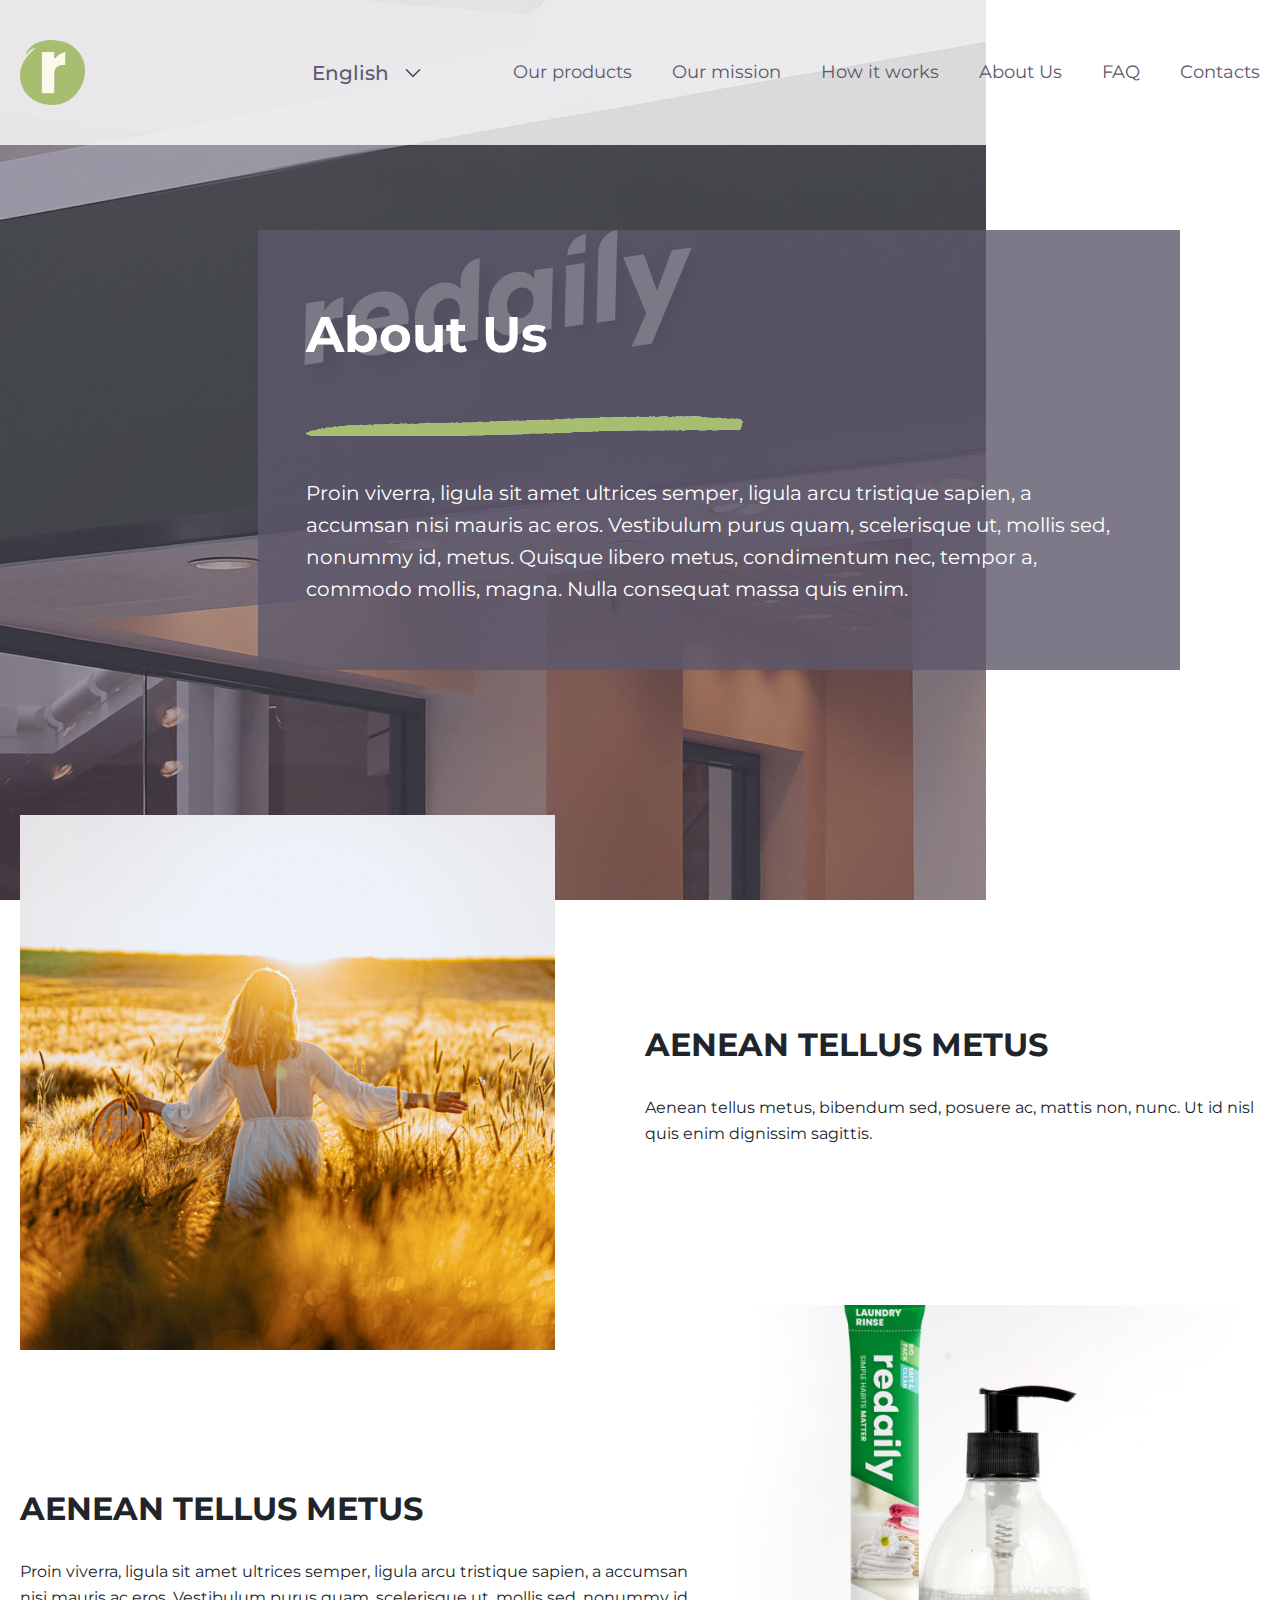
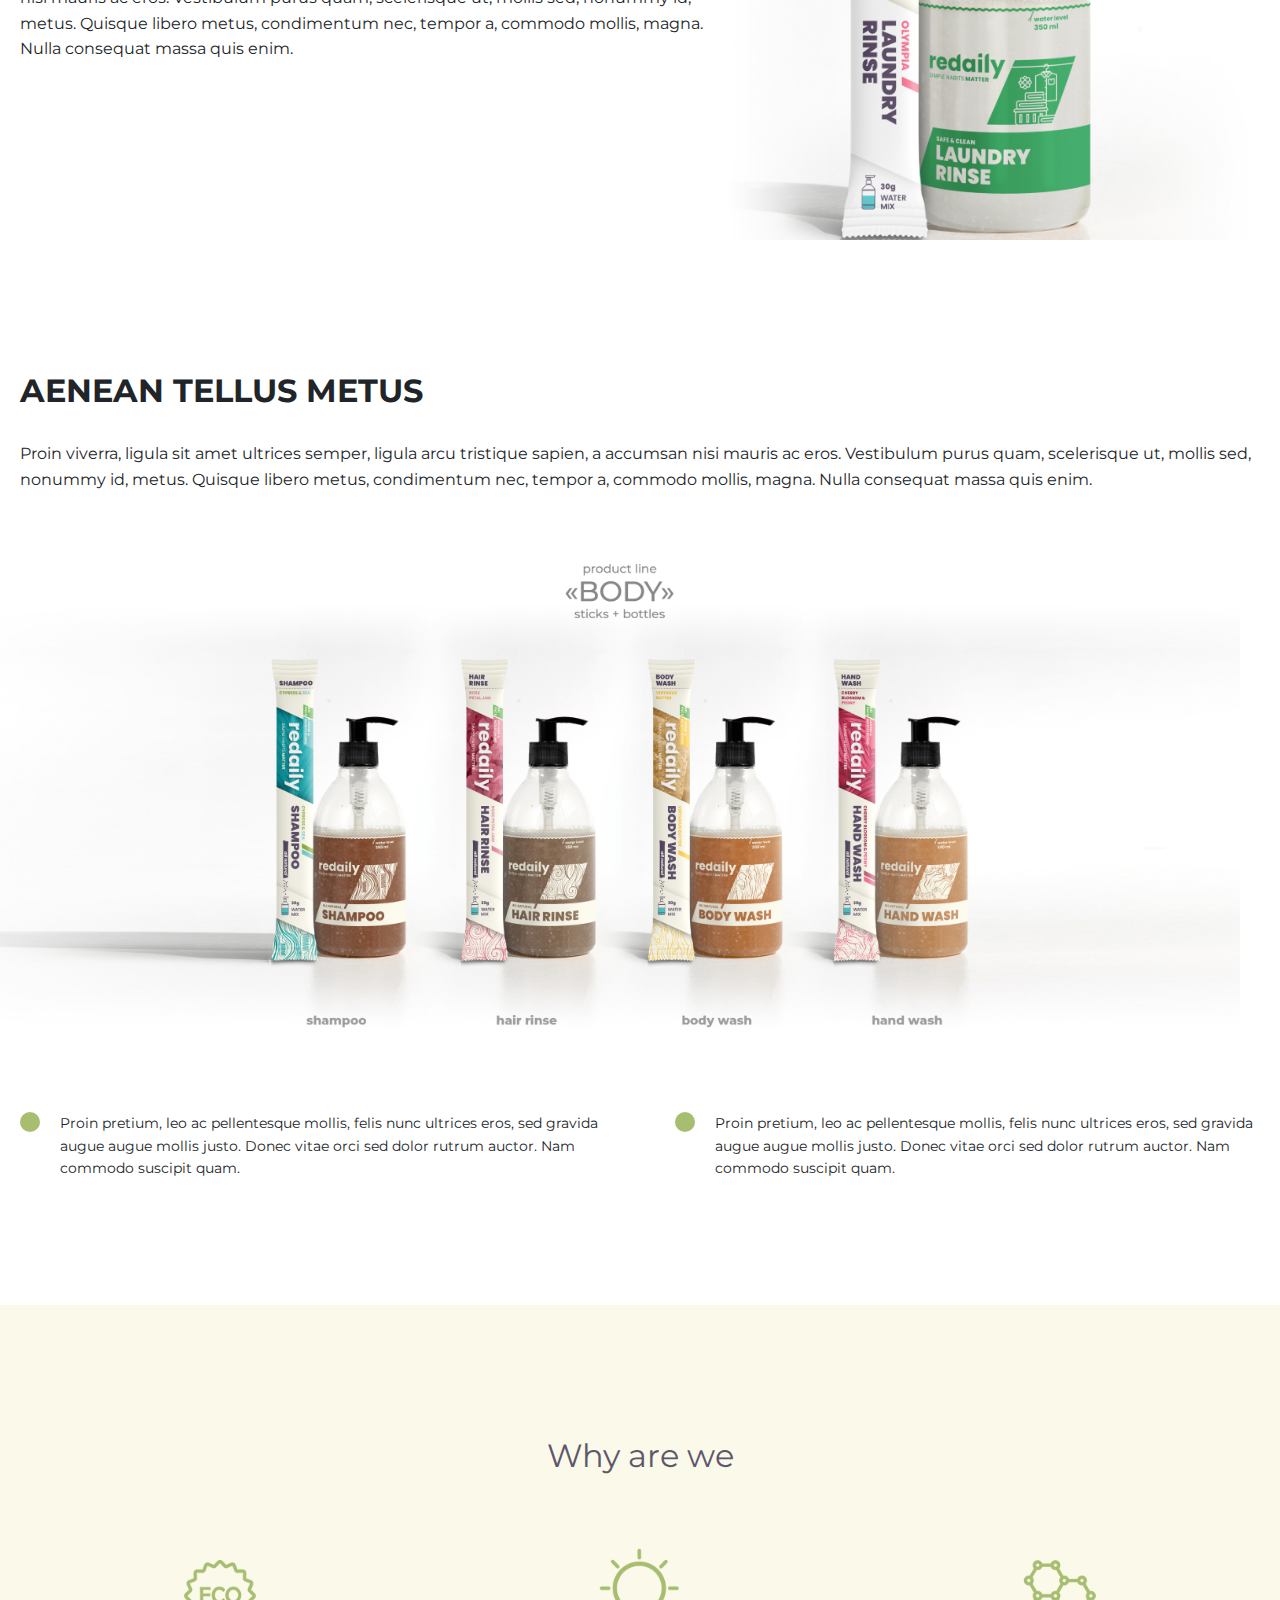
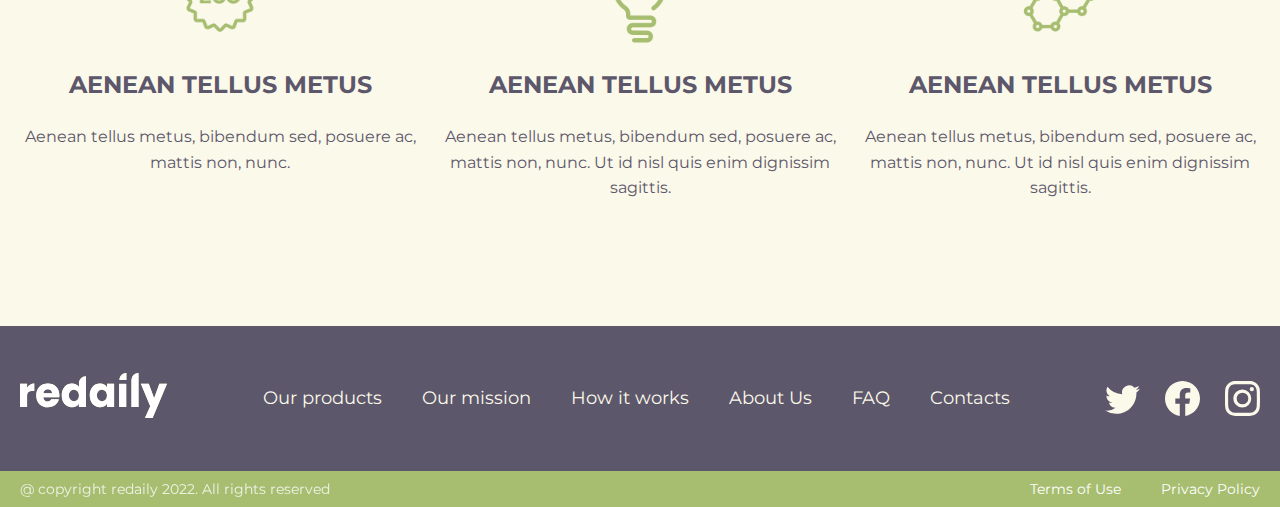
==== about-us.html @ d11f8a7d "upd: Update #2" ====
<!DOCTYPE html>
<html lang="en">

<head>
	<meta charset="UTF-8">
	<meta http-equiv="X-UA-Compatible" content="IE=edge">
	<meta name="viewport" content="width=device-width, initial-scale=1.0">
	<title>redaily - About us</title>
	<!-- styles -->
	<link rel="stylesheet" href="css/vendor.min.css">
	<link rel="stylesheet" href="css/app.min.css">
</head>

<body>
	<!-- header -->
	<header class="header @@header" id="header">
		<div class="container">
			<div class="header__wrapper">
				<a href="index.html" class="header__logotype">
					<img src="img/logotype.svg" width="65px" height="65px" alt="redaily">
				</a>
				<div class="language language--mobile header__language">
					<button class="language__btn">English</button>
					<div class="language__dropdown">
						<div class="language__wrapper">
							<ul class="language__list">
								<li class="language__item">
									<a href="#" class="language__elem">English</a>
								</li>
								<li class="language__item">
									<a href="#" class="language__elem">Russian</a>
								</li>
							</ul>
						</div>
					</div>
				</div>
				<div class="header__group">
					<div class="language language--desktop">
						<button class="language__btn">English</button>
						<div class="language__dropdown">
							<div class="language__wrapper">
								<ul class="language__list">
									<li class="language__item">
										<a href="#" class="language__elem">English</a>
									</li>
									<li class="language__item">
										<a href="#" class="language__elem">Russian</a>
									</li>
								</ul>
							</div>
						</div>
					</div>
					<nav class="nav header__nav">
						<ul class="nav__list">
							<li class="nav__item">
								<a href="products.html" class="nav__link">Our products</a>
							</li>
							<li class="nav__item">
								<a href="our-mission.html" class="nav__link">Our mission</a>
							</li>
							<li class="nav__item">
								<a href="how-it-works.html" class="nav__link">How it works</a>
							</li>
							<li class="nav__item">
								<a href="about-us.html" class="nav__link">About Us</a>
							</li>
							<li class="nav__item">
								<a href="faq.html" class="nav__link">FAQ</a>
							</li>
							<li class="nav__item">
								<a href="contacts.html" class="nav__link">Contacts</a>
							</li>
						</ul>
					</nav>
				</div>
				<button class="hamburger @@hamburger" id="hamburger-toggle" aria-label="Меню">
					<span class="hamburger__title">MENU</span>
					<div class="hamburger__group">
						<span class="hamburger__inner"></span>
						<span class="hamburger__inner"></span>
						<span class="hamburger__inner"></span>
					</div>
				</button>
			</div>
		</div>
	</header>
	<!-- end of header -->
	<!-- mobile menu -->
	<div class="mobile-menu" id="mobile-menu">
		<div class="mobile-menu__wrapper">
			<nav class="nav mobile-menu__nav">
				<ul class="nav__list">
					<li class="nav__item">
						<a href="#" class="nav__link">Our products</a>
					</li>
					<li class="nav__item">
						<a href="#" class="nav__link">Our mission</a>
					</li>
					<li class="nav__item">
						<a href="how-it-works.html" class="nav__link">How it works</a>
					</li>
					<li class="nav__item">
						<a href="about-us.html" class="nav__link">About Us</a>
					</li>
					<li class="nav__item">
						<a href="faq.html" class="nav__link">FAQ</a>
					</li>
					<li class="nav__item nav__item--active">
						<a href="contacts.html" class="nav__link">Contacts</a>
					</li>
				</ul>
			</nav>
			<div class="mobile-menu__bottom">
				<span class="mobile-menu__title">We are also on social networks</span>
				<ul class="c-socials c-socials--green mobile-menu__socials">
					<li class="c-socials__item">
						<a href="#" class="c-socials__link">
							<svg class="c-socials__icon">
								<use xlink:href="img/sprite.svg#icon-twitter"></use>
							</svg>
						</a>
					</li>
					<li class="c-socials__item">
						<a href="#" class="c-socials__link">
							<svg class="c-socials__icon">
								<use xlink:href="img/sprite.svg#icon-facebook"></use>
							</svg>
						</a>
					</li>
					<li class="c-socials__item">
						<a href="#" class="c-socials__link">
							<svg class="c-socials__icon">
								<use xlink:href="img/sprite.svg#icon-instagram"></use>
							</svg>
						</a>
					</li>
				</ul>
			</div>
		</div>
	</div>
	<div class="mobile-menu-overlay" id="mobile-menu-overlay"></div>
	<!-- end of mobile menu -->
	<!-- wrapper -->
	<div class="wrapper">
		<!-- main -->
		<section class="main" id="main">
			<div class="container">
				<div class="main__wrapper">
					<picture class="main__img">
						<img src="img/about-img.jpg" alt="Image">
					</picture>
					<div class="main__body">
						<h3 class="main__title">About Us</h3>
						<p class="main__description">Proin viverra, ligula sit amet ultrices semper, ligula arcu tristique sapien, a accumsan nisi mauris ac eros. Vestibulum purus quam, scelerisque ut, mollis sed, nonummy id, metus. Quisque libero metus, condimentum nec, tempor a, commodo mollis, magna. Nulla consequat massa quis enim.</p>
					</div>
				</div>
			</div>
		</section>
		<!-- end of main -->
		<!-- about -->
		<div class="about" id="about">
			<div class="container">
				<div class="about__wrapp">
					<article class="about__item">
						<picture class="about__img">
							<img src="img/about-01.jpg" alt="Image">
						</picture>
						<div class="about__body">
							<h3 class="about__title">Aenean tellus metus</h3>
							<p class="about__description">Aenean tellus metus, bibendum sed, posuere ac, mattis non, nunc. Ut id nisl quis enim dignissim sagittis.</p>
						</div>
					</article>
					<article class="about__item">
						<div class="about__body">
							<h3 class="about__title">Aenean tellus metus</h3>
							<p class="about__description">Proin viverra, ligula sit amet ultrices semper, ligula arcu tristique sapien, a accumsan nisi mauris ac eros. Vestibulum purus quam, scelerisque ut, mollis sed, nonummy id, metus. Quisque libero metus, condimentum nec, tempor a, commodo mollis, magna. Nulla consequat massa quis enim.</p>
						</div>
						<picture class="about__img">
							<img src="img/about-02.jpg" alt="Image">
						</picture>
					</article>
					<article class="about__item about__item--wide">
						<div class="about__body">
							<h3 class="about__title">Aenean tellus metus</h3>
							<p class="about__description">Proin viverra, ligula sit amet ultrices semper, ligula arcu tristique sapien, a accumsan nisi mauris ac eros. Vestibulum purus quam, scelerisque ut, mollis sed, nonummy id, metus. Quisque libero metus, condimentum nec, tempor a, commodo mollis, magna. Nulla consequat massa quis enim.</p>
						</div>
					</article>
					<picture class="about__image">
						<img src="img/about-image.jpg" alt="Image">
					</picture>
					<div class="about__inner">
						<p class="about__text">Proin pretium, leo ac pellentesque mollis, felis nunc ultrices eros, sed gravida augue augue mollis justo. Donec vitae orci sed dolor rutrum auctor. Nam commodo suscipit quam.</p>
						<p class="about__text">Proin pretium, leo ac pellentesque mollis, felis nunc ultrices eros, sed gravida augue augue mollis justo. Donec vitae orci sed dolor rutrum auctor. Nam commodo suscipit quam.</p>
					</div>
				</div>
			</div>
		</div>
		<!-- end of about -->
		<!-- why are we -->
		<section class="why-are" id="why-are">
			<div class="container">
				<div class="section-heading">
					<h2 class="section-heading__title">Why are we</h2>
				</div>
				<div class="why-are__wrapper">
					<article class="why-are__item">
						<picture class="why-are__img">
							<img src="img/why-are-01.svg" alt="Image">
						</picture>
						<h3 class="why-are__title">Aenean tellus metus</h3>
						<p class="why-are__description">Aenean tellus metus, bibendum sed, posuere ac, mattis non, nunc.</p>
					</article>
					<article class="why-are__item">
						<picture class="why-are__img">
							<img src="img/why-are-02.svg" alt="Image">
						</picture>
						<h3 class="why-are__title">Aenean tellus metus</h3>
						<p class="why-are__description">Aenean tellus metus, bibendum sed, posuere ac, mattis non, nunc. Ut id nisl quis enim dignissim sagittis.</p>
					</article>
					<article class="why-are__item">
						<picture class="why-are__img">
							<img src="img/why-are-03.svg" alt="Image">
						</picture>
						<h3 class="why-are__title">Aenean tellus metus</h3>
						<p class="why-are__description">Aenean tellus metus, bibendum sed, posuere ac, mattis non, nunc. Ut id nisl quis enim dignissim sagittis.</p>
					</article>
				</div>
			</div>
		</section>
		<!-- end of why are we -->
	</div>
	<!-- end of wrapper -->
	<!-- footer -->
	<footer class="footer @@footer">
		<div class="footer__main">
			<div class="container">
				<div class="footer__wrapper">
					<a href="index.html" class="footer__logotype">
						<picture>
							<source srcset="img/logotype-white.svg" media="(min-width: 768px)">
							<img src="img/logotype-mobile.svg" alt="redaily">
						</picture>
					</a>
					<nav class="footer-nav footer__nav">
						<ul class="footer-nav__list">
							<li class="footer-nav__item">
								<a href="products.html" class="footer-nav__link">Our products</a>
							</li>
							<li class="footer-nav__item">
								<a href="our-mission.html" class="footer-nav__link">Our mission</a>
							</li>
							<li class="footer-nav__item">
								<a href="how-it-works.html" class="footer-nav__link">How it works</a>
							</li>
							<li class="footer-nav__item">
								<a href="about-us.html" class="footer-nav__link">About Us</a>
							</li>
							<li class="footer-nav__item">
								<a href="faq.html" class="footer-nav__link">FAQ</a>
							</li>
							<li class="footer-nav__item">
								<a href="contacts.html" class="footer-nav__link">Contacts</a>
							</li>
						</ul>
					</nav>
					<ul class="c-socials footer__socials">
						<li class="c-socials__item">
							<a href="#" class="c-socials__link">
								<svg class="c-socials__icon">
									<use xlink:href="img/sprite.svg#icon-twitter"></use>
								</svg>
							</a>
						</li>
						<li class="c-socials__item">
							<a href="#" class="c-socials__link">
								<svg class="c-socials__icon">
									<use xlink:href="img/sprite.svg#icon-facebook"></use>
								</svg>
							</a>
						</li>
						<li class="c-socials__item">
							<a href="#" class="c-socials__link">
								<svg class="c-socials__icon">
									<use xlink:href="img/sprite.svg#icon-instagram"></use>
								</svg>
							</a>
						</li>
					</ul>
					<ul class="footer__list footer__list--mobile">
						<li class="footer__item">
							<a href="#" class="footer__link">Terms of Use</a>
						</li>
						<li class="footer__item">
							<a href="#" class="footer__link">Privacy Policy</a>
						</li>
					</ul>
				</div>
			</div>
		</div>
		<div class="footer__bottom">
			<div class="container">
				<div class="footer__wrapper">
					<p class="footer__copyright">@ copyright redaily 2022. All rights reserved</p>
					<ul class="footer__list footer__list--desktop">
						<li class="footer__item">
							<a href="#" class="footer__link">Terms of Use</a>
						</li>
						<li class="footer__item">
							<a href="#" class="footer__link">Privacy Policy</a>
						</li>
					</ul>
				</div>
			</div>
		</div>
	</footer>
	<!-- end of footer -->
	<!-- scripts -->
	<script src="js/vendor.min.js"></script>
	<script src="js/app.min.js"></script>
</body>

</html>
---- css/app.min.css ----
body{position:relative;overflow-x:hidden;font-family:"Montserrat",sans-serif;font-size:16px;font-weight:normal;line-height:1.6}ul,ol,li{display:block;padding:0;margin:0;list-style:none}h1,h2,h3,h4,h5,h6{margin:0;font-weight:normal;line-height:1.6}p{margin:0}a{display:inline-block;color:#000;text-decoration:none;-webkit-transition:all .25s ease-in-out;-o-transition:all .25s ease-in-out;transition:all .25s ease-in-out}a:hover{text-decoration:none;color:#000}a:active{color:#000}input[type=number]{-moz-appearance:textfield}input[type=number]::-webkit-outer-spin-button,input[type=number]::-webkit-inner-spin-button{display:none;-webkit-appearance:none;appearance:none;margin:0}input:-webkit-autofill{-webkit-animation-name:autofill;-webkit-animation-fill-mode:both}picture{display:block}picture>img{display:block;width:100%;height:100%;-o-object-fit:cover;object-fit:cover}img{max-width:100%}svg{-webkit-transition:all .25s ease-in-out;-o-transition:all .25s ease-in-out;transition:all .25s ease-in-out}.scroll-disabled{overflow:hidden}.container{margin:0 auto;padding:0 20px;max-width:1560px;width:100%}.input{-webkit-appearance:none;-moz-appearance:none;appearance:none;display:block;padding:0 0 5px 0;width:100%;font-size:16px;font-weight:300;color:#000;background:rgba(0,0,0,0);border:none;border-bottom:1px solid #5d576b;border-radius:0}.input::-webkit-input-placeholder{color:#5d576b}.input::-moz-placeholder{color:#5d576b}.input:-ms-input-placeholder{color:#5d576b}.input::-ms-input-placeholder{color:#5d576b}.input::placeholder{color:#5d576b}.input:focus{outline:none}@media screen and (max-width: 767px){.input{font-size:14px}}.textarea{-webkit-appearance:none;-moz-appearance:none;appearance:none;resize:none;display:block;padding:0 0 5px 0;width:100%;font-size:16px;font-weight:300;color:#000;background:rgba(0,0,0,0);border:none;border-bottom:1px solid #5d576b;border-radius:0}.textarea::-webkit-input-placeholder{color:#5d576b}.textarea::-moz-placeholder{color:#5d576b}.textarea:-ms-input-placeholder{color:#5d576b}.textarea::-ms-input-placeholder{color:#5d576b}.textarea::placeholder{color:#5d576b}.textarea:focus{outline:none}@media screen and (max-width: 767px){.textarea{font-size:14px}}.btn{display:block;padding:13px 20px;font-size:14px;font-weight:bold;line-height:1;text-align:center;text-transform:uppercase;color:#fff;background:#a7be71;border:none;border-radius:20px}.c-socials{display:-webkit-box;display:-ms-flexbox;display:flex;-webkit-box-align:center;-ms-flex-align:center;align-items:center}.c-socials--green .c-socials__icon{color:#a7be71}.c-socials__item+.c-socials__item{margin-left:25px}@media screen and (min-width: 1024px)and (max-width: 1199px){.c-socials__item+.c-socials__item{margin-left:20px}}.c-socials__link{display:-webkit-box;display:-ms-flexbox;display:flex;-webkit-box-align:center;-ms-flex-align:center;align-items:center;-webkit-box-pack:center;-ms-flex-pack:center;justify-content:center;min-width:35px;width:35px;height:35px}@media screen and (min-width: 1024px)and (max-width: 1199px){.c-socials__link{min-width:25px;width:25px;height:25px}}@media screen and (max-width: 767px){.c-socials__link{min-width:30px;width:30px;height:30px}}.c-socials__icon{min-width:35px;width:35px;height:35px;color:#fbf9ea}@media screen and (min-width: 1024px)and (max-width: 1199px){.c-socials__icon{min-width:25px;width:25px;height:25px}}@media screen and (max-width: 767px){.c-socials__icon{min-width:30px;width:30px;height:30px}}.c-contacts__item+.c-contacts__item{margin-top:50px}@media screen and (max-width: 767px){.c-contacts__item+.c-contacts__item{margin-top:25px}}.c-contacts__link{display:-webkit-box;display:-ms-flexbox;display:flex;-webkit-box-align:center;-ms-flex-align:center;align-items:center;margin:0;font-size:18px;font-weight:500;color:#5d576b}.c-contacts__link:hover{color:#5d576b}@media screen and (hover: hover){.c-contacts__link[href]:hover{color:#a7be71}}@media screen and (max-width: 767px){.c-contacts__link{font-size:14px}}.c-contacts__icon{margin-right:20px;min-width:30px;width:30px;height:30px;color:#a7be71}@media screen and (max-width: 767px){.c-contacts__icon{margin-right:15px}}.c-accordeon__item{background:#fbf9ea;-webkit-box-shadow:0px 4px 12px rgba(0,0,0,.12);box-shadow:0px 4px 12px rgba(0,0,0,.12);-webkit-transition:all .2s linear;-o-transition:all .2s linear;transition:all .2s linear}.c-accordeon__item.is--open{background:rgba(0,0,0,0);-webkit-box-shadow:none;box-shadow:none}.c-accordeon__item.is--open .c-accordeon__trigger::after{-webkit-transform:rotate(180deg);-ms-transform:rotate(180deg);transform:rotate(180deg)}.c-accordeon__item+.c-accordeon__item{margin-top:25px}@media screen and (max-width: 767px){.c-accordeon__item+.c-accordeon__item{margin-top:20px}}.c-accordeon__trigger{display:-webkit-box;display:-ms-flexbox;display:flex;-webkit-box-align:center;-ms-flex-align:center;align-items:center;-webkit-box-pack:justify;-ms-flex-pack:justify;justify-content:space-between;padding:10px 21.5px 10px 15px;font-size:16px;font-weight:500;color:#5d576b;-webkit-user-select:none;-moz-user-select:none;-ms-user-select:none;user-select:none;cursor:pointer}.c-accordeon__trigger::after{content:"";display:block;margin-left:20px;width:13px;height:13px;background-image:url(../img/sprite.svg#icon-caret-green);background-repeat:no-repeat;background-size:contain;background-position:center center;-webkit-transition:all .2s linear;-o-transition:all .2s linear;transition:all .2s linear}@media screen and (max-width: 767px){.c-accordeon__trigger{padding:10px 16.5px 10px 10px}}.c-accordeon__wrapper{display:none;padding:15px 15px}@media screen and (max-width: 767px){.c-accordeon__wrapper{padding:10px 15px}}.header{position:absolute;top:0;right:0;left:0;z-index:100;padding:40px 0;width:100%;-webkit-transition:all .05s ease-in-out;-o-transition:all .05s ease-in-out;transition:all .05s ease-in-out}.header--white .language__btn{color:#fff}.header--white .language__btn::after{background-image:url(../img/sprite.svg#icon-caret)}.header--white .nav__link{color:#fff}.header--white .nav__link:hover{color:#fff}.header--white .hamburger{color:#fff}.header--white .hamburger .hamburger__inner{background:#fff}.header--white .hamburger--active .hamburger__inner{background:#000}.header--active{background:#fff;-webkit-transition:all .25s ease-in-out .25s;-o-transition:all .25s ease-in-out .25s;transition:all .25s ease-in-out .25s}.header--active .header__language{opacity:1;pointer-events:all;-webkit-transition:all .25s ease-in-out .25s;-o-transition:all .25s ease-in-out .25s;transition:all .25s ease-in-out .25s}.header--active .language__btn{color:#000}.header--active .language__btn::after{background-image:url(../img/sprite.svg#icon-caret-black)}@media screen and (max-width: 1199px){.header{z-index:1001;padding:22px 0}}.header__wrapper{display:-webkit-box;display:-ms-flexbox;display:flex;-webkit-box-align:center;-ms-flex-align:center;align-items:center;-webkit-box-pack:justify;-ms-flex-pack:justify;justify-content:space-between}.header__logotype{max-width:65px;height:65px}.header__logotype img{display:block;width:100%;height:100%;-o-object-fit:contain;object-fit:contain}@media screen and (min-width: 1024px)and (max-width: 1199px){.header__logotype{max-width:45px;height:45px}}@media screen and (max-width: 1023px){.header__logotype{max-width:30px;height:30px}}@media screen and (max-width: 1199px){.header__language{opacity:0;pointer-events:none;-webkit-transition:all .05s ease-in-out;-o-transition:all .05s ease-in-out;transition:all .05s ease-in-out}}.header__group{display:-webkit-box;display:-ms-flexbox;display:flex;-webkit-box-align:center;-ms-flex-align:center;align-items:center}@media screen and (max-width: 1199px){.header__group{display:none}}.header__nav{margin-left:132px}@media screen and (min-width: 1200px)and (max-width: 1399px){.header__nav{margin-left:80px}}.language{position:relative}@media screen and (hover: hover){.language:hover .language__dropdown{display:block}}@media screen and (hover: none){.language--active .language__dropdown{display:block}}@media screen and (min-width: 1200px){.language--mobile{display:none}}@media screen and (min-width: 768px)and (max-width: 1199px){.language{margin-left:auto;margin-right:218px}}@media screen and (max-width: 767px){.language{position:absolute;left:50%;-webkit-transform:translateX(-50%);-ms-transform:translateX(-50%);transform:translateX(-50%)}.language--desktop{display:none}}.language__btn{display:-webkit-box;display:-ms-flexbox;display:flex;-webkit-box-align:center;-ms-flex-align:center;align-items:center;-webkit-box-pack:center;-ms-flex-pack:center;justify-content:center;margin:0 auto;padding:0 12px;width:-webkit-fit-content;width:-moz-fit-content;width:fit-content;font-size:20px;font-weight:500;text-align:center;color:#5d576b;background:rgba(0,0,0,0);border:none;border-radius:0;-webkit-user-select:none;-moz-user-select:none;-ms-user-select:none;user-select:none;cursor:pointer}.language__btn::after{content:"";display:block;margin-left:16px;width:16px;height:16px;background-image:url(../img/sprite.svg#icon-caret-black);background-repeat:no-repeat;background-size:contain;background-position:center center}.language__btn:focus{outline:none}@media screen and (max-width: 767px){.language__btn{display:block}.language__btn::after{position:absolute;bottom:-14px;left:50%;-webkit-transform:translateX(-50%);-ms-transform:translateX(-50%);transform:translateX(-50%);margin:0;min-width:13px;width:13px;height:13px;background-image:url(../img/sprite.svg#icon-caret-green)}}.language__dropdown{position:absolute;right:0;bottom:0;z-index:100;display:none;padding-top:6px;-webkit-transform:translateY(100%);-ms-transform:translateY(100%);transform:translateY(100%);min-width:100%}@media screen and (hover: hover){.language__dropdown:hover{display:block}}@media screen and (max-width: 767px){.language__dropdown{bottom:2px}}.language__wrapper{overflow-x:hidden;overflow-y:auto;max-height:196px;background:#fff;border-radius:10px}.language__list{list-style:none}.language__item{display:block;width:100%;list-style:none}.language__elem{display:-webkit-box;display:-ms-flexbox;display:flex;-webkit-box-align:center;-ms-flex-align:center;align-items:center;padding:8px 12px;width:100%;height:100%;font-size:18px;font-weight:500;text-align:left;text-decoration:none;color:#5d576b;background:rgba(0,0,0,0);border:none;border-radius:5px}.language__elem:focus{outline:none}.language__elem:hover{text-decoration:none}.nav__list{display:-webkit-box;display:-ms-flexbox;display:flex;-webkit-box-align:center;-ms-flex-align:center;align-items:center}@media screen and (max-width: 1199px){.nav__list{-webkit-box-orient:vertical;-webkit-box-direction:normal;-ms-flex-direction:column;flex-direction:column}}.nav__item--white .nav__link{color:#fff}.nav__item+.nav__item{margin-left:40px}@media screen and (max-width: 1199px){.nav__item+.nav__item{margin-top:50px;margin-left:0}}.nav__link{display:block;font-size:18px;font-weight:normal;color:#5d576b}@media screen and (max-width: 1199px){.nav__link{font-size:20px;font-weight:500;color:#818181}}.hamburger{position:relative;display:-webkit-box;display:-ms-flexbox;display:flex;-webkit-box-align:center;-ms-flex-align:center;align-items:center;-webkit-box-pack:center;-ms-flex-pack:center;justify-content:center;padding:0;font-size:12px;font-weight:normal;color:#000;background:rgba(0,0,0,0);border:none;border-radius:0}.hamburger:focus{outline:none}.hamburger--active .hamburger__title{opacity:0}.hamburger--active .hamburger__inner:first-child{top:7px;-webkit-transform:rotate(45deg);-ms-transform:rotate(45deg);transform:rotate(45deg)}.hamburger--active .hamburger__inner:nth-child(2){opacity:0}.hamburger--active .hamburger__inner:last-child{top:7px;-webkit-transform:rotate(-45deg);-ms-transform:rotate(-45deg);transform:rotate(-45deg)}@media screen and (min-width: 1200px){.hamburger{display:none}}@media screen and (max-width: 1199px){.hamburger--white{color:#fff}.hamburger--white .hamburger__inner{background:#fff}.hamburger--active .hamburger__inner{background:#000}}.hamburger__title{-webkit-transition:opacity .25s ease-in-out;-o-transition:opacity .25s ease-in-out;transition:opacity .25s ease-in-out}.hamburger__group{position:relative;margin-left:10px;min-width:22px;width:22px;height:16px}.hamburger__inner{display:block;position:absolute;right:0;left:0;width:100%;height:2px;background:#000;border-radius:10px;-webkit-transition:all .25s ease-in-out;-o-transition:all .25s ease-in-out;transition:all .25s ease-in-out}.hamburger__inner:first-child{top:0}.hamburger__inner:nth-child(2){top:7px}.hamburger__inner:last-child{top:14px}.mobile-menu{position:fixed;top:0;right:0;bottom:0;z-index:1000;-webkit-transform:translateX(104%);-ms-transform:translateX(104%);transform:translateX(104%);overflow:hidden;display:-webkit-box;display:-ms-flexbox;display:flex;-webkit-box-orient:vertical;-webkit-box-direction:normal;-ms-flex-direction:column;flex-direction:column;-webkit-box-pack:justify;-ms-flex-pack:justify;justify-content:space-between;padding:22px 20px 40px;max-width:448px;width:100%;height:100%;background:#fff;-webkit-box-shadow:0px 3px 15px rgba(0,0,0,.07);box-shadow:0px 3px 15px rgba(0,0,0,.07);-webkit-transition:all .25s ease-in-out;-o-transition:all .25s ease-in-out;transition:all .25s ease-in-out}.mobile-menu--active{-webkit-transform:translateX(0);-ms-transform:translateX(0);transform:translateX(0)}.mobile-menu--active .mobile-menu__nav,.mobile-menu--active .mobile-menu__bottom{opacity:1;-webkit-transition:all .25s ease-in-out .25s;-o-transition:all .25s ease-in-out .25s;transition:all .25s ease-in-out .25s}@media screen and (min-width: 1200px){.mobile-menu{display:none}}@media screen and (max-width: 767px){.mobile-menu{max-width:100%}}.mobile-menu__wrapper{overflow-x:hidden;overflow-y:auto;max-height:100%}.mobile-menu__top{display:-webkit-box;display:-ms-flexbox;display:flex;-webkit-box-align:center;-ms-flex-align:center;align-items:center;-webkit-box-pack:center;-ms-flex-pack:center;justify-content:center;opacity:0;-webkit-transition:all .25s ease-in-out;-o-transition:all .25s ease-in-out;transition:all .25s ease-in-out}.mobile-menu__nav{margin-top:65px;padding-top:60px;opacity:0;border-top:1px solid #a7be71;-webkit-transition:all .25s ease-in-out;-o-transition:all .25s ease-in-out;transition:all .25s ease-in-out}.mobile-menu__bottom{display:block;margin-top:60px;padding-top:40px;opacity:0;text-align:center;border-top:1px solid #a7be71;-webkit-transition:all .25s ease-in-out;-o-transition:all .25s ease-in-out;transition:all .25s ease-in-out}.mobile-menu__title{display:block;margin-bottom:20px;font-size:20px;font-weight:500}.mobile-menu__socials{-webkit-box-pack:center;-ms-flex-pack:center;justify-content:center}.mobile-menu-overlay{position:fixed;top:0;right:0;bottom:0;left:0;z-index:999;display:block;visibility:hidden;width:100%;height:100%;opacity:0;background:rgba(38,38,38,.55);pointer-events:none;-webkit-transition:all .25s ease-in-out;-o-transition:all .25s ease-in-out;transition:all .25s ease-in-out}.mobile-menu-overlay--active{visibility:visible;opacity:1;pointer-events:all}@media screen and (min-width: 1200px){.mobile-menu-overlay{display:none}}@media screen and (max-width: 767px){.mobile-menu-overlay{display:none}}.footer--mt{margin-top:5px}.footer__main{padding:47.5px 0;color:#fff;background:#5d576b}@media screen and (max-width: 767px){.footer__main{padding:30px 0 20px}}.footer__bottom{padding:7px 0;color:#fff;background:#a7be71}@media screen and (max-width: 767px){.footer__bottom{padding:2px 0}}.footer__wrapper{display:-webkit-box;display:-ms-flexbox;display:flex;-webkit-box-align:center;-ms-flex-align:center;align-items:center;-webkit-box-pack:justify;-ms-flex-pack:justify;justify-content:space-between}@media screen and (max-width: 767px){.footer__wrapper{-webkit-box-orient:vertical;-webkit-box-direction:normal;-ms-flex-direction:column;flex-direction:column}}.footer__logotype{max-width:147px;width:100%;height:50px}.footer__logotype img{display:block;width:100%;height:100%;-o-object-fit:contain;object-fit:contain}@media screen and (max-width: 767px){.footer__logotype{max-width:178px;height:67px}}@media screen and (max-width: 1023px){.footer__nav{display:none}}@media screen and (max-width: 767px){.footer__socials{margin-top:25px}}.footer__copyright{font-size:14px;font-weight:normal;opacity:.8}@media screen and (max-width: 767px){.footer__copyright{font-size:10px;text-align:center}}.footer__list{display:-webkit-box;display:-ms-flexbox;display:flex;-webkit-box-align:center;-ms-flex-align:center;align-items:center;margin-left:40px}@media screen and (min-width: 768px){.footer__list--mobile{display:none}}@media screen and (max-width: 767px){.footer__list{-webkit-box-orient:vertical;-webkit-box-direction:normal;-ms-flex-direction:column;flex-direction:column;margin-top:20px;margin-left:0}.footer__list--desktop{display:none}}.footer__item+.footer__item{margin-left:40px}@media screen and (max-width: 767px){.footer__item+.footer__item{margin-top:10px;margin-left:0}}.footer__link{display:block;font-size:14px;font-weight:normal;color:#fff}.footer__link:hover{color:#fff}@media screen and (max-width: 767px){.footer__link{font-size:12px}}.footer-nav__list{display:-webkit-box;display:-ms-flexbox;display:flex;-webkit-box-align:center;-ms-flex-align:center;align-items:center}.footer-nav__item+.footer-nav__item{margin-left:40px}@media screen and (min-width: 1024px)and (max-width: 1199px){.footer-nav__item+.footer-nav__item{margin-left:20px}}.footer-nav__link{display:block;font-size:18px;font-weight:normal;color:#fbf9ea}.footer-nav__link:hover{color:#fbf9ea}.section-heading{margin-bottom:65px}.section-heading--underline .section-heading__title::after{content:"";display:block;margin-top:25px;width:100%;height:12px;background-image:url(../img/underline.svg);background-repeat:no-repeat;background-size:contain;background-position:center center}.section-heading--white .section-heading__title{color:#fff}.section-heading--underline.section-heading--white .section-heading__title::after{background-image:url(../img/underline-white.svg)}@media screen and (min-width: 1024px){.section-heading--mobile{display:none}}@media screen and (max-width: 767px){.section-heading{margin-bottom:50px}}.section-heading__title{font-size:32px;font-weight:normal;text-align:center;color:#5d576b}@media screen and (max-width: 767px){.section-heading__title{font-size:24px}}.content{font-size:14px;color:#5d576b}.content>*{margin-bottom:20px}.content>*:last-child{margin-bottom:0}@media screen and (max-width: 767px){.content>*{margin-bottom:10px}}.content b,.content strong{font-weight:500}.content h1,.content h2,.content h3,.content h4,.content h5,.content h6{margin-bottom:20px;font-weight:500}.content h1:not(:first-child),.content h2:not(:first-child),.content h3:not(:first-child),.content h4:not(:first-child),.content h5:not(:first-child),.content h6:not(:first-child){margin-top:25px}@media screen and (max-width: 767px){.content h1,.content h2,.content h3,.content h4,.content h5,.content h6{margin-bottom:10px}.content h1:not(:first-child),.content h2:not(:first-child),.content h3:not(:first-child),.content h4:not(:first-child),.content h5:not(:first-child),.content h6:not(:first-child){margin-top:25px}}.content h1{font-size:24px}@media screen and (max-width: 767px){.content h1{font-size:14px}}.content h2{font-size:32px;font-weight:bold;text-transform:uppercase}@media screen and (max-width: 767px){.content h2{font-size:14px}}.content h3,.content h4,.content h5,.content h6{font-size:16px}@media screen and (max-width: 767px){.content h3,.content h4,.content h5,.content h6{font-size:14px}}.content-quote{display:-webkit-box;display:-ms-flexbox;display:flex;-webkit-box-align:center;-ms-flex-align:center;align-items:center;-webkit-box-pack:center;-ms-flex-pack:center;justify-content:center;margin-top:35px;height:600px;background-repeat:no-repeat;background-size:cover;background-position:center center}@media screen and (max-width: 767px){.content-quote{margin:25px -20px 0;padding:20px;height:275px}}.content-quote__text{display:block;margin:0 auto;padding:25px;max-width:581px;width:100%;font-size:24px;font-weight:500;text-align:center;color:#fff;background:rgba(93,87,107,.8)}@media screen and (max-width: 767px){.content-quote__text{padding:7px 5px;max-width:none;font-size:14px}}.main{overflow:hidden}.main__wrapper{position:relative;padding:400px 0;min-height:100vh}@media screen and (max-width: 1199px){.main__wrapper{display:-webkit-box;display:-ms-flexbox;display:flex;-webkit-box-orient:vertical;-webkit-box-direction:normal;-ms-flex-direction:column;flex-direction:column;-webkit-box-pack:center;-ms-flex-pack:center;justify-content:center;padding:180px 0}}.main__img{position:absolute;top:0;left:0;bottom:0;margin-left:calc(50% - 50vw);max-width:986px;width:100%;height:100%}.main__img::after{content:"";position:absolute;top:0;left:0;max-width:986px;width:100%;height:145px;background:rgba(255,255,255,.8)}.main__img img{display:block;width:100%;height:100%;-o-object-fit:cover;object-fit:cover}@media screen and (min-width: 1024px)and (max-width: 1199px){.main__img::after{height:89px}}@media screen and (max-width: 1199px){.main__img{margin:0 -20px;max-width:none;width:calc(100% + 40px)}.main__img::before{content:"";position:absolute;top:0;right:0;bottom:0;left:0;display:block;width:100%;height:100%;background:-webkit-gradient(linear, left bottom, left top, from(rgba(83, 69, 94, 0.5)), to(rgba(83, 69, 94, 0.5)));background:-o-linear-gradient(bottom, rgba(83, 69, 94, 0.5), rgba(83, 69, 94, 0.5));background:linear-gradient(0deg, rgba(83, 69, 94, 0.5), rgba(83, 69, 94, 0.5))}.main__img::after{display:none}}.main__body{position:absolute;top:50%;right:180px;z-index:10;-webkit-transform:translateY(-50%);-ms-transform:translateY(-50%);transform:translateY(-50%);display:block;padding:65px 48px;max-width:922px;width:100%;color:#fff;background:rgba(93,87,107,.8)}@media screen and (min-width: 1200px)and (max-width: 1399px){.main__body{right:80px}}@media screen and (max-width: 1199px){.main__body{position:static;-webkit-transform:none;-ms-transform:none;transform:none;background:rgba(0,0,0,0)}}@media screen and (max-width: 1023px){.main__body{padding:0;max-width:none;text-align:center}}.main__title{max-width:695px;width:100%;font-size:50px;font-weight:bold}.main__title::after{content:"";display:block;margin-top:40px;max-width:437px;width:100%;height:22px;background-image:url(../img/underline.svg);background-repeat:no-repeat;background-size:contain;background-position:center center}.main__title+.main__description{margin-top:40px}.main__logo{display:block;max-width:437px;width:100%;height:134px}.main__logo::after{content:"";display:block;margin-top:40px;width:100%;height:22px;background-image:url(../img/underline.svg);background-repeat:no-repeat;background-size:contain;background-position:center center}.main__logo img{display:block;width:100%;height:100%;-o-object-fit:contain;object-fit:contain}@media screen and (max-width: 1023px){.main__logo{margin:0 auto}}@media screen and (max-width: 767px){.main__logo{max-width:196px;height:60px}.main__logo::after{margin-top:20px;height:12px}}.main__description{margin-top:102px;font-size:20px;font-weight:normal}@media screen and (max-width: 767px){.main__description{margin-top:52px;font-size:15px}}.why-are{padding:125px 0;background:#fbf9ea}@media screen and (min-width: 768px)and (max-width: 1199px){.why-are{padding:75px 0}}@media screen and (max-width: 767px){.why-are{padding:50px 0}}.why-are__wrapper{display:-webkit-box;display:-ms-flexbox;display:flex;-ms-flex-pack:distribute;justify-content:space-around}@media screen and (max-width: 767px){.why-are__wrapper{-webkit-box-orient:vertical;-webkit-box-direction:normal;-ms-flex-direction:column;flex-direction:column;-webkit-box-align:center;-ms-flex-align:center;align-items:center}}.why-are__item{max-width:400px;width:100%;text-align:center}@media screen and (max-width: 767px){.why-are__item{max-width:281px}}.why-are__item+.why-are__item{margin-left:20px}@media screen and (max-width: 767px){.why-are__item+.why-are__item{margin-top:50px;margin-left:0}}.why-are__img{margin:0 auto 20px;max-width:100px;min-width:100px;height:100px}.why-are__img img{display:block;width:100%;height:100%;-o-object-fit:contain;object-fit:contain}@media screen and (min-width: 768px)and (max-width: 1023px){.why-are__img{margin:0 auto 10px;max-width:80px;min-width:80px;height:80px}}@media screen and (max-width: 767px){.why-are__img{margin:0 auto 5px;max-width:65px;min-width:65px;height:65px}}.why-are__title{font-size:24px;font-weight:bold;text-transform:uppercase;color:#5d576b}@media screen and (min-width: 768px)and (max-width: 1023px){.why-are__title{font-size:20px}}@media screen and (max-width: 767px){.why-are__title{font-size:14px}}.why-are__description{margin-top:20px;font-size:16px;font-weight:normal;color:#5d576b}@media screen and (min-width: 768px)and (max-width: 1023px){.why-are__description{margin-top:10px;font-size:14px}}@media screen and (max-width: 767px){.why-are__description{margin-top:5px;font-size:14px}}.find{padding:85px 0 30px;color:#fff;background:#5d576b}@media screen and (max-width: 767px){.find{padding:50px 0}}.find__map{display:block;width:100%;height:532px}.find__map iframe{width:100% !important;height:100% !important}@media screen and (max-width: 767px){.find__map{height:540px}}.find__help{display:block;margin-top:20px;font-size:18px;font-weight:normal;text-align:center}@media screen and (max-width: 767px){.find__help{margin-top:10px;font-size:14px}}.write-us{padding:125px 0}@media screen and (min-width: 768px)and (max-width: 1199px){.write-us{padding:75px 0}}@media screen and (max-width: 767px){.write-us{padding:50px 0}}.write-us__wrapper{display:-webkit-box;display:-ms-flexbox;display:flex}@media screen and (max-width: 1023px){.write-us__wrapper{-webkit-box-orient:vertical;-webkit-box-direction:normal;-ms-flex-direction:column;flex-direction:column;-webkit-box-align:center;-ms-flex-align:center;align-items:center;width:100%}}.write-us__block--main{margin:0 auto}.write-us__block--center{text-align:center}@media screen and (max-width: 1023px){.write-us__block{width:100%}}@media screen and (min-width: 768px)and (max-width: 1023px){.write-us__block{max-width:calc(100% - 40px)}}@media screen and (max-width: 1023px){.write-us__block+.write-us__block{margin-top:50px}}.write-us__title{margin-bottom:50px;font-size:32px;font-weight:normal;color:#5d576b}@media screen and (max-width: 1023px){.write-us__title{text-align:center}}@media screen and (max-width: 767px){.write-us__title{margin-bottom:25px;font-size:24px}}.write-us__form{max-width:500px;min-width:500px;width:100%}@media screen and (max-width: 1023px){.write-us__form{max-width:none;min-width:auto}}.write-us-form__input{width:100%}.write-us-form__input+.write-us-form__input{margin-top:50px}@media screen and (max-width: 767px){.write-us-form__input+.write-us-form__input{margin-top:20px}}.write-us-form__btn{margin-top:30px;width:100%}@media screen and (max-width: 767px){.write-us-form__btn{margin-top:25px}}.product-reviews{padding:85px 0;color:#fff;background:#a7be71}@media screen and (max-width: 767px){.product-reviews{padding:50px 0}}.product-reviews__slider{position:relative;overflow:hidden}.product-reviews__slider .swiper-pagination{display:-webkit-box;display:-ms-flexbox;display:flex;-webkit-box-align:center;-ms-flex-align:center;align-items:center;-webkit-box-pack:center;-ms-flex-pack:center;justify-content:center;margin-top:85px}.product-reviews__slider .swiper-pagination-bullet{display:block;width:15px;height:15px;background:#fff;border-radius:50%;-webkit-transition:background .3s linear;-o-transition:background .3s linear;transition:background .3s linear}.product-reviews__slider .swiper-pagination-bullet+.swiper-pagination-bullet{margin-left:25px}.product-reviews__slider .swiper-pagination-bullet-active{background:#5d576b}@media screen and (min-width: 768px){.product-reviews__slider .swiper-slide-active .product-reviews__slide{-webkit-transform:scale(1);-ms-transform:scale(1);transform:scale(1)}}.product-reviews__slide{margin:0 auto;max-width:453px;width:100%;font-size:20px;font-weight:normal;text-align:center}.product-reviews__slide::before{content:"";margin:0 auto 25px;display:block;min-width:47px;width:47px;height:40px;background-image:url(../img/sprite.svg#icon-quote);background-repeat:no-repeat;background-size:contain;background-position:center center}@media screen and (min-width: 768px){.product-reviews__slide{-webkit-transform:scale(0.75);-ms-transform:scale(0.75);transform:scale(0.75);-webkit-transition:-webkit-transform .3s linear;transition:-webkit-transform .3s linear;-o-transition:transform .3s linear;transition:transform .3s linear;transition:transform .3s linear, -webkit-transform .3s linear}}@media screen and (max-width: 767px){.product-reviews__slide{font-size:14px}.product-reviews__slide::before{margin:0 auto 35px;min-width:68px;width:68px;height:60px}}.faq{padding:180px 0 40px;min-height:100vh}@media screen and (max-width: 767px){.faq{padding:80px 0 40px;min-height:60vh}}.faq__top{margin:0 auto 50px;max-width:760px;width:100%;text-align:center}@media screen and (max-width: 767px){.faq__top{margin-bottom:100px;text-align:left}}.faq__heading{font-size:50px;font-weight:bold;color:#5d576b}@media screen and (max-width: 767px){.faq__heading{font-size:32px}}.faq__description{margin-top:40px;font-size:20px;font-weight:normal;color:#5d576b}@media screen and (max-width: 767px){.faq__description{margin-top:15px;font-size:15px}}.faq__wrapper{margin:0 auto;max-width:1000px;width:100%}.contacts{min-height:100vh;padding:180px 0}@media screen and (max-width: 767px){.contacts{padding:100px 0;min-height:60vh}}.contacts__top{margin-bottom:65px;padding-bottom:65px;border-bottom:2px solid #a7be71}@media screen and (max-width: 767px){.contacts__top{margin-bottom:50px;padding-bottom:0;border-bottom:none}}.contacts__heading{font-size:50px;font-weight:bold;color:#a7be71}@media screen and (max-width: 767px){.contacts__heading{font-size:32px;text-align:center}}.contacts__wrapper{display:-webkit-box;display:-ms-flexbox;display:flex}@media screen and (max-width: 1023px){.contacts__wrapper{-webkit-box-orient:vertical;-webkit-box-direction:normal;-ms-flex-direction:column;flex-direction:column}}@media screen and (max-width: 1023px){.contacts__block{text-align:center}}.contacts__block+.contacts__block{margin-left:120px}@media screen and (max-width: 1023px){.contacts__block+.contacts__block{margin-left:0}}@media screen and (min-width: 768px)and (max-width: 1023px){.contacts__block+.contacts__block{margin-top:65px}}@media screen and (max-width: 767px){.contacts__block+.contacts__block{margin-top:45px}}.contacts__title{margin-bottom:50px;font-size:24px;font-weight:500;color:#5d576b}@media screen and (max-width: 767px){.contacts__title{margin-bottom:20px;font-size:20px}}.contacts__socials .c-socials__item+.c-socials__item{margin-left:35px}@media screen and (min-width: 1024px)and (max-width: 1199px){.contacts__socials .c-socials__item+.c-socials__item{margin-left:35px}}@media screen and (max-width: 1023px){.contacts__socials{-webkit-box-pack:center;-ms-flex-pack:center;justify-content:center}}.main-hiw{position:relative;z-index:1;overflow:hidden}.main-hiw::before{content:"";position:absolute;top:0;right:0;bottom:0;z-index:-1;display:block;min-width:200px;width:200px;height:100%;background-image:url(../img/main-hiw.jpg);background-repeat:no-repeat;background-size:cover;background-position:center center}.main-hiw::after{content:"";position:absolute;top:0;right:0;width:200px;height:145px;background:rgba(255,255,255,.8)}@media screen and (min-width: 1024px)and (max-width: 1199px){.main-hiw::after{height:89px}}@media screen and (min-width: 768px)and (max-width: 1023px){.main-hiw::before{min-width:150px;width:150px}.main-hiw::after{height:76px}}@media screen and (max-width: 767px){.main-hiw::before{min-width:114px;width:114px}.main-hiw::after{height:74px}}.main-hiw__wrapper{display:-webkit-box;display:-ms-flexbox;display:flex;-webkit-box-orient:vertical;-webkit-box-direction:normal;-ms-flex-direction:column;flex-direction:column;-webkit-box-pack:center;-ms-flex-pack:center;justify-content:center;padding:100px 200px 100px 180px;min-height:100vh}@media screen and (min-width: 768px)and (max-width: 1199px){.main-hiw__wrapper{padding:80px 200px 80px 0}}@media screen and (max-width: 767px){.main-hiw__wrapper{padding:80px 114px 80px 0}}.main-hiw__title{font-size:50px;font-weight:bold;color:#5d576b}@media screen and (max-width: 767px){.main-hiw__title{font-size:32px}}.main-hiw__description{margin-top:40px;font-size:20px;font-weight:normal;color:#5d576b}@media screen and (max-width: 767px){.main-hiw__description{margin-top:15px;font-size:15px}}.main-hiw__promo-title{position:absolute;top:50%;right:calc(50% - 780px - 110px);-webkit-transform:rotate(180deg) translateY(50%);-ms-transform:rotate(180deg) translateY(50%);transform:rotate(180deg) translateY(50%);font-size:50px;font-weight:normal;white-space:nowrap;color:#fff;opacity:.5;-webkit-writing-mode:vertical-lr;-ms-writing-mode:tb-lr;writing-mode:vertical-lr}@media screen and (max-width: 1559px){.main-hiw__promo-title{right:85px}}@media screen and (min-width: 768px)and (max-width: 1023px){.main-hiw__promo-title{right:45px}}@media screen and (max-width: 767px){.main-hiw__promo-title{right:20px}}.main-hiw__scroll{position:absolute;left:50%;bottom:40px;z-index:1;-webkit-transform:translateX(-50%);-ms-transform:translateX(-50%);transform:translateX(-50%);display:block;min-width:40px;width:40px;height:40px}.main-hiw__scroll-icon{min-width:40px;width:40px;height:13px;color:#5d576b;opacity:.55}.hiw-info{overflow:hidden;padding:85px 0}.hiw-info--dark{background:#5d576b}.hiw-info--dark .hiw-info__wrapper::before{background-image:url(../img/how-it-works-line-white.svg)}@media screen and (max-width: 1023px){.hiw-info--dark .hiw-info__wrapper::before{background-image:url(../img/how-it-works-line-mobile.svg)}}.hiw-info--dark .hiw-info__title{color:#fbf9ea}@media screen and (max-width: 767px){.hiw-info{padding:50px 0}}.hiw-info__wrapper{position:relative;z-index:1;display:-webkit-box;display:-ms-flexbox;display:flex;-webkit-box-align:start;-ms-flex-align:start;align-items:flex-start;-webkit-box-pack:justify;-ms-flex-pack:justify;justify-content:space-between;margin-top:100px}.hiw-info__wrapper::before{content:"";position:absolute;top:50%;left:50%;z-index:-1;-webkit-transform:translate(-50%, -50%);-ms-transform:translate(-50%, -50%);transform:translate(-50%, -50%);display:block;width:100%;height:120px;background-image:url(../img/how-it-works-line.svg);background-repeat:no-repeat;background-size:contain;background-position:center center}@media screen and (max-width: 1023px){.hiw-info__wrapper{-webkit-box-orient:vertical;-webkit-box-direction:normal;-ms-flex-direction:column;flex-direction:column}.hiw-info__wrapper::before{left:0;-webkit-transform:translate(0, -50%);-ms-transform:translate(0, -50%);transform:translate(0, -50%);width:40px;height:100%;background-image:url(../img/how-it-works-line-mobile-green.svg)}}@media screen and (max-width: 767px){.hiw-info__wrapper{margin-top:20px}}.hiw-info__item{display:-webkit-box;display:-ms-flexbox;display:flex;-webkit-box-align:center;-ms-flex-align:center;align-items:center}@media screen and (min-width: 1200px){.hiw-info__item:first-child{margin-top:150px}.hiw-info__item:nth-child(3){margin-top:90px}}@media screen and (min-width: 1024px)and (max-width: 1199px){.hiw-info__item:first-child{margin-top:130px}.hiw-info__item:nth-child(3){margin-top:90px}}@media screen and (min-width: 768px)and (max-width: 1023px){.hiw-info__item:first-child{margin-left:20px}.hiw-info__item:nth-child(2){margin-left:60px}.hiw-info__item:nth-child(3){margin-left:20px}.hiw-info__item:last-child{margin-left:40px}}@media screen and (max-width: 767px){.hiw-info__item:first-child{margin-left:20px}.hiw-info__item:nth-child(2){margin-left:60px}.hiw-info__item:nth-child(3){margin-left:20px}.hiw-info__item:last-child{margin-left:40px}}@media screen and (max-width: 1023px){.hiw-info__item+.hiw-info__item{margin-top:62px}}.hiw-info__img{margin-right:25px;max-width:100px;min-width:100px;height:100px}.hiw-info__img img{display:block;width:100%;height:100%;-o-object-fit:contain;object-fit:contain}@media screen and (min-width: 1024px)and (max-width: 1199px){.hiw-info__img{margin-right:10px;max-width:65px;min-width:65px;height:65px}}@media screen and (min-width: 768px)and (max-width: 1023px){.hiw-info__img{max-width:75px;min-width:75px;height:75px}}@media screen and (max-width: 767px){.hiw-info__img{margin-right:10px;max-width:60px;min-width:60px;height:60px}}.hiw-info__title{max-width:214px;width:100%;font-size:18px;font-weight:bold;text-transform:uppercase;color:#5d576b}@media screen and (min-width: 1024px)and (max-width: 1199px){.hiw-info__title{font-size:14px}}@media screen and (max-width: 767px){.hiw-info__title{font-size:14px}}.how-it-works{padding:25px 0 125px}@media screen and (max-width: 767px){.how-it-works{padding:25px 0 80px}}.how-it-works__wrapper{counter-reset:hiw-counter}.how-it-works__item:nth-child(n+10) .how-it-works__top::before{content:counter(hiw-counter)}@media screen and (min-width: 1200px){.how-it-works__item{padding:0 65px}}.how-it-works__item+.how-it-works__item{margin-top:120px}@media screen and (max-width: 767px){.how-it-works__item+.how-it-works__item{margin-top:50px}}.how-it-works__top{display:-webkit-box;display:-ms-flexbox;display:flex;-webkit-box-align:center;-ms-flex-align:center;align-items:center}.how-it-works__top::before{counter-increment:hiw-counter;content:"0" counter(hiw-counter);display:block;overflow:hidden;max-width:115px;min-width:115px;width:100%;font-size:65px;font-weight:normal;color:#a7be71;opacity:.55}@media screen and (min-width: 768px)and (max-width: 1023px){.how-it-works__top::before{max-width:105px;min-width:105px;font-size:55px}}@media screen and (max-width: 767px){.how-it-works__top::before{margin-right:12px;max-width:52px;min-width:52px;font-size:40px}}.how-it-works__top+.how-it-works__inner{margin-top:35px}@media screen and (max-width: 767px){.how-it-works__top+.how-it-works__inner{margin-top:25px}}.how-it-works__title{font-size:32px;font-weight:bold;text-transform:uppercase;color:#5d576b}@media screen and (max-width: 767px){.how-it-works__title{font-size:14px}}.how-it-works__description{margin-top:25px;font-size:16px;font-weight:normal;color:#5d576b}@media screen and (max-width: 1023px){.how-it-works__description{margin-top:15px}}@media screen and (max-width: 767px){.how-it-works__description{font-size:14px}}.how-it-works__img{margin:35px auto;width:100%;height:400px}.how-it-works__img img{display:block;width:100%;height:100%;-o-object-fit:cover;object-fit:cover}.how-it-works__img--ultra{margin:35px calc(50% - 50vw);width:auto}.how-it-works__img--sm{max-width:calc(100% - 230px)}@media screen and (min-width: 768px)and (max-width: 1023px){.how-it-works__img{height:280px}}@media screen and (max-width: 767px){.how-it-works__img{margin:15px auto;height:146px}.how-it-works__img--sm{margin-left:auto;margin-right:0;max-width:calc(100% - 64px)}}.how-it-works__inner{display:-webkit-box;display:-ms-flexbox;display:flex;-ms-flex-wrap:wrap;flex-wrap:wrap;padding-left:115px}@media screen and (max-width: 1023px){.how-it-works__inner{-webkit-box-orient:vertical;-webkit-box-direction:normal;-ms-flex-direction:column;flex-direction:column}}@media screen and (max-width: 767px){.how-it-works__inner{padding-left:64px}}.how-it-works__text{display:-webkit-box;display:-ms-flexbox;display:flex;-webkit-box-align:start;-ms-flex-align:start;align-items:flex-start;font-size:14px;font-weight:normal}.how-it-works__text::before{content:"";display:block;margin-right:20px;min-width:20px;width:20px;height:20px;background:#a7be71;border-radius:50%}@media screen and (min-width: 1024px){.how-it-works__text{width:calc(50% - 35px)}.how-it-works__text:nth-child(2n){margin-left:70px}.how-it-works__text:nth-child(n+3){margin-top:50px}}@media screen and (max-width: 1023px){.how-it-works__text{width:100%}}@media screen and (max-width: 767px){.how-it-works__text::before{margin-top:5px;margin-right:10px;min-width:10px;width:10px;height:10px}}@media screen and (max-width: 1023px){.how-it-works__text+.how-it-works__text{margin-top:20px}}.promo{padding:125px 0}@media screen and (min-width: 768px)and (max-width: 1199px){.promo{padding:75px 0}}@media screen and (max-width: 767px){.promo{padding:50px 0}}.promo__item{display:-webkit-box;display:-ms-flexbox;display:flex;-webkit-box-align:center;-ms-flex-align:center;align-items:center}.promo__item+.promo__item{margin-top:-85px}@media screen and (min-width: 1024px)and (max-width: 1399px){.promo__item+.promo__item{margin-top:-45px}}@media screen and (max-width: 1023px){.promo__item+.promo__item{margin-top:25px}}.promo__img{overflow:hidden;max-width:635px;min-width:635px;width:100%;height:635px}.promo__img img{display:block;width:100%;height:100%;-o-object-fit:cover;object-fit:cover}@media screen and (min-width: 1200px)and (max-width: 1399px){.promo__img{max-width:535px;min-width:535px;height:535px}}@media screen and (min-width: 1024px)and (max-width: 1199px){.promo__img{max-width:435px;min-width:435px;height:435px}}@media screen and (max-width: 1023px){.promo__img{margin-left:calc(50% - 50vw)}}@media screen and (min-width: 768px)and (max-width: 1023px){.promo__img{max-width:335px;min-width:335px;height:335px}}@media screen and (max-width: 767px){.promo__img{max-width:275px;min-width:275px;height:450px}}.promo__img+.promo__body{margin-right:0;margin-left:-115px}@media screen and (min-width: 768px)and (max-width: 1023px){.promo__img+.promo__body{margin-left:-75px}}@media screen and (max-width: 767px){.promo__img+.promo__body{margin-left:-165px}}@media screen and (max-width: 374px){.promo__img+.promo__body{margin-left:-200px}}@media screen and (max-width: 1023px){.promo__body+.promo__img{margin-right:calc(50% - 50vw);margin-left:0}}.promo__body{position:relative;z-index:1;display:block;margin-right:-115px;margin-left:auto;padding:40px 30px;max-width:524px;width:100%;color:#fff;background:rgba(93,87,107,.8)}@media screen and (min-width: 768px)and (max-width: 1023px){.promo__body{margin-right:-75px;padding:20px}}@media screen and (max-width: 767px){.promo__body{margin-right:-165px;padding:15px}}@media screen and (max-width: 374px){.promo__body{margin-right:-200px}}.promo__title{font-size:32px;font-weight:bold;text-transform:uppercase}@media screen and (min-width: 1024px)and (max-width: 1199px){.promo__title{font-size:28px}}@media screen and (min-width: 768px)and (max-width: 1023px){.promo__title{font-size:20px}}@media screen and (max-width: 767px){.promo__title{font-size:14px}}.promo__description{margin-top:25px;font-size:16px;font-weight:normal}@media screen and (max-width: 767px){.promo__description{margin-top:10px;font-size:14px}}.about{position:relative;z-index:1;margin-top:-85px;padding-bottom:125px}@media screen and (min-width: 768px)and (max-width: 1199px){.about{padding-bottom:75px}}@media screen and (max-width: 767px){.about{padding-bottom:50px}}.about__item{display:-webkit-box;display:-ms-flexbox;display:flex;-webkit-box-align:center;-ms-flex-align:center;align-items:center}.about__item--wide .about__body{max-width:100%}@media screen and (max-width: 1023px){.about__item--wide .about__body{color:#5d576b;background:rgba(0,0,0,0)}}.about__item+.about__item:not(.about__item--wide){margin-top:-85px}@media screen and (min-width: 1024px)and (max-width: 1399px){.about__item+.about__item:not(.about__item--wide){margin-top:-45px}}@media screen and (min-width: 768px)and (max-width: 1023px){.about__item+.about__item:not(.about__item--wide){margin-top:25px}}@media screen and (max-width: 767px){.about__item+.about__item:not(.about__item--wide){margin-top:20px}}.about__item+.about__item--wide{margin-top:125px}@media screen and (max-width: 767px){.about__item+.about__item--wide{margin-top:20px}}.about__item--wide+.about__item--wide{margin-top:125px}@media screen and (max-width: 767px){.about__item--wide+.about__item--wide{margin-top:20px}}.about__img{max-width:635px;min-width:635px;width:100%;height:650px}.about__img img{display:block;width:100%;height:100%;-o-object-fit:cover;object-fit:cover}@media screen and (min-width: 1200px)and (max-width: 1399px){.about__img{max-width:535px;min-width:535px;height:535px}}@media screen and (min-width: 1024px)and (max-width: 1199px){.about__img{max-width:435px;min-width:435px;height:435px}}@media screen and (max-width: 1023px){.about__img{margin-left:calc(50% - 50vw);height:450px}}@media screen and (min-width: 768px)and (max-width: 1023px){.about__img{max-width:335px;min-width:335px}}@media screen and (max-width: 767px){.about__img{max-width:195px;min-width:195px}}.about__img+.about__body{margin-left:90px}@media screen and (min-width: 1024px)and (max-width: 1199px){.about__img+.about__body{margin-left:60px}}@media screen and (min-width: 768px)and (max-width: 1023px){.about__img+.about__body{margin-right:0;margin-left:-175px}}@media screen and (max-width: 767px){.about__img+.about__body{margin-right:0;margin-left:-175px}}.about__body+.about__img{margin-left:auto}@media screen and (max-width: 1023px){.about__body+.about__img{margin-right:calc(50% - 50vw);margin-left:0}}.about__body{position:relative;z-index:1;max-width:688px;width:100%}@media screen and (max-width: 1023px){.about__body{margin-right:-285px;padding:15px;max-width:none;color:#fff;background:rgba(93,87,107,.8)}}@media screen and (max-width: 767px){.about__body{margin-right:-155px}}.about__title{font-size:32px;font-weight:bold;text-transform:uppercase}@media screen and (min-width: 1024px)and (max-width: 1199px){.about__title{font-size:30px}}@media screen and (min-width: 768px)and (max-width: 1023px){.about__title{font-size:28px}}@media screen and (max-width: 767px){.about__title{font-size:14px}}.about__description{margin-top:25px;font-size:16px;font-weight:normal}@media screen and (max-width: 767px){.about__description{margin-top:10px;font-size:14px}}.about__image{overflow:hidden;margin-top:35px;margin-left:calc(50% - 50vw);width:100%;height:700px}.about__image img{display:block;width:100%;height:100%;-o-object-fit:cover;object-fit:cover}@media screen and (min-width: 1024px)and (max-width: 1399px){.about__image{height:550px}}@media screen and (max-width: 1023px){.about__image{margin:35px -20px 0;width:calc(100% + 40px)}}@media screen and (min-width: 768px)and (max-width: 1023px){.about__image{height:400px}}@media screen and (max-width: 767px){.about__image{margin:15px -20px 0;height:253px}}.about__inner{display:-webkit-box;display:-ms-flexbox;display:flex;-ms-flex-wrap:wrap;flex-wrap:wrap;margin-top:35px}@media screen and (max-width: 1023px){.about__inner{-webkit-box-orient:vertical;-webkit-box-direction:normal;-ms-flex-direction:column;flex-direction:column}}@media screen and (max-width: 767px){.about__inner{margin-top:15px}}.about__text{display:-webkit-box;display:-ms-flexbox;display:flex;-webkit-box-align:start;-ms-flex-align:start;align-items:flex-start;font-size:14px;font-weight:normal}.about__text::before{content:"";display:block;margin-right:20px;min-width:20px;width:20px;height:20px;background:#a7be71;border-radius:50%}@media screen and (min-width: 1024px){.about__text{width:calc(50% - 35px)}.about__text:nth-child(2n){margin-left:70px}.about__text:nth-child(n+3){margin-top:50px}}@media screen and (max-width: 1023px){.about__text{width:100%}}@media screen and (max-width: 767px){.about__text::before{margin-top:5px;margin-right:10px;min-width:10px;width:10px;height:10px}}@media screen and (max-width: 1023px){.about__text+.about__text{margin-top:20px}}.our-products{padding:100px 0 125px}@media screen and (min-width: 768px)and (max-width: 1199px){.our-products{padding:75px 0}}@media screen and (max-width: 767px){.our-products{padding:50px 0}}.our-products__wrap{display:-webkit-box;display:-ms-flexbox;display:flex;-webkit-box-pack:justify;-ms-flex-pack:justify;justify-content:space-between}@media screen and (max-width: 1023px){.our-products__wrap{-webkit-box-orient:vertical;-webkit-box-direction:normal;-ms-flex-direction:column;flex-direction:column}}.our-products__heading{padding:0 21px;font-size:32px;font-weight:normal;text-align:center;-webkit-writing-mode:vertical-lr;-ms-writing-mode:tb-lr;writing-mode:vertical-lr;color:#a7be71;-webkit-transform:rotate(180deg);-ms-transform:rotate(180deg);transform:rotate(180deg)}@media screen and (min-width: 1024px)and (max-width: 1199px){.our-products__heading{font-size:28px}}@media screen and (max-width: 1023px){.our-products__heading{display:none}}.our-products__block+.our-products__block{margin-left:65px}@media screen and (max-width: 1023px){.our-products__block+.our-products__block{margin-left:0}}@media screen and (min-width: 768px)and (max-width: 1023px){.our-products__block+.our-products__block{margin-top:45px}}@media screen and (max-width: 767px){.our-products__block+.our-products__block{margin-top:25px}}.our-products__subtitle{margin-bottom:25px;font-size:20px;font-weight:500;color:#5d576b}.our-products__wrapper{display:-webkit-box;display:-ms-flexbox;display:flex}@media screen and (max-width: 1023px){.our-products__wrapper{display:none}}@media screen and (min-width: 1024px){.our-products__slider{display:none}}@media screen and (max-width: 1023px){.our-products__item{display:-webkit-box;display:-ms-flexbox;display:flex;-webkit-box-orient:vertical;-webkit-box-direction:normal;-ms-flex-direction:column;flex-direction:column}}.our-products__item+.our-products__item{margin-left:65px}.our-products__img{overflow:hidden;max-width:360px;width:100%}.our-products__img img{display:block;width:100%;height:100%;-o-object-fit:cover;object-fit:cover}@media screen and (max-width: 767px){.our-products__img{max-width:153px}}.our-products__body{margin-top:15px}@media screen and (max-width: 1023px){.our-products__body{-webkit-box-flex:1;-ms-flex:1 1 100%;flex:1 1 100%;margin-top:0;background:#5d576b}}@media screen and (min-width: 768px)and (max-width: 1023px){.our-products__body{padding:15px}}@media screen and (max-width: 767px){.our-products__body{padding:10px}}.our-products__name{display:block;font-size:20px;font-weight:normal;text-transform:uppercase;color:#5d576b}@media screen and (max-width: 1023px){.our-products__name{color:#fbf9ea}}@media screen and (max-width: 767px){.our-products__name{font-size:14px}}.our-products__help{display:block;font-size:20px;font-weight:normal;color:#5d576b}@media screen and (max-width: 1023px){.our-products__help{color:#fbf9ea}}@media screen and (max-width: 767px){.our-products__help{margin-top:2px;font-size:14px}}.our-products__bottom{display:-webkit-box;display:-ms-flexbox;display:flex;-webkit-box-align:center;-ms-flex-align:center;align-items:center;-webkit-box-pack:justify;-ms-flex-pack:justify;justify-content:space-between;margin-top:45px}@media screen and (max-width: 1023px){.our-products__bottom{text-align:center}}@media screen and (max-width: 767px){.our-products__bottom{margin-top:25px}}.our-products__description{font-size:16px;font-weight:normal}@media screen and (max-width: 767px){.our-products__description{font-size:14px}}.our-products__all{display:-webkit-box;display:-ms-flexbox;display:flex;-webkit-box-align:center;-ms-flex-align:center;align-items:center;margin-right:calc(50% - 50vw);margin-left:20px;padding:6px 100px 6px 15px;font-size:18px;font-weight:bold;white-space:nowrap;color:#fff;background:#a7be71}.our-products__all:hover{color:#fff}@media screen and (max-width: 1023px){.our-products__all{display:none}}.our-products__all-icon{margin-left:60px;min-width:24px;width:24px;height:20px;color:#fff}.products-main{overflow:hidden}.products-main__top{position:relative;z-index:1;display:-webkit-box;display:-ms-flexbox;display:flex;-webkit-box-orient:vertical;-webkit-box-direction:normal;-ms-flex-direction:column;flex-direction:column;-webkit-box-pack:center;-ms-flex-pack:center;justify-content:center;min-height:550px;color:#fff;background-repeat:no-repeat;background-size:cover;background-position:center center}.products-main__heading{font-size:50px;font-weight:bold}.products-main__heading::after{content:"";display:block;margin-top:20px;width:254px;height:12px;background-image:url(../img/underline.svg);background-repeat:no-repeat;background-size:contain;background-position:center center}@media screen and (max-width: 767px){.products-main__heading{font-size:32px}.products-main__heading::before{margin-top:10px}}.products-main__inner{display:-webkit-box;display:-ms-flexbox;display:flex;-webkit-box-align:center;-ms-flex-align:center;align-items:center;margin-top:20px}.products-main__promo{position:absolute;top:290px;right:calc(50% - 780px - 30px);font-size:100px;font-weight:normal;color:#000;opacity:.14;-webkit-writing-mode:vertical-lr;-ms-writing-mode:tb-lr;writing-mode:vertical-lr;-webkit-transform:rotate(180deg);-ms-transform:rotate(180deg);transform:rotate(180deg)}@media screen and (max-width: 1559px){.products-main__promo{right:-15px}}@media screen and (max-width: 1023px){.products-main__promo{color:#fff;opacity:.24}}@media screen and (min-width: 768px)and (max-width: 1023px){.products-main__promo{top:190px;right:-5px;font-size:60px}}@media screen and (max-width: 767px){.products-main__promo{top:200px;right:5px;font-size:50px}}.products-main__main{position:relative;z-index:2;display:-webkit-box;display:-ms-flexbox;display:flex;-webkit-box-align:center;-ms-flex-align:center;align-items:center;-webkit-box-pack:justify;-ms-flex-pack:justify;justify-content:space-between}.products-main__promo-title{margin-left:40px;font-size:32px;font-weight:normal;-webkit-writing-mode:vertical-lr;-ms-writing-mode:tb-lr;writing-mode:vertical-lr;color:#a7be71;-webkit-transform:rotate(180deg);-ms-transform:rotate(180deg);transform:rotate(180deg)}@media screen and (max-width: 1023px){.products-main__promo-title{display:none}}.products-main__wrapper{display:-webkit-box;display:-ms-flexbox;display:flex;-ms-flex-wrap:wrap;flex-wrap:wrap;margin-top:-105px}@media screen and (min-width: 1200px){.products-main__item{width:calc(25% - 48.75px)}.products-main__item:nth-child(4n),.products-main__item:nth-child(4n-1),.products-main__item:nth-child(4n-2){margin-left:65px}.products-main__item:nth-child(n+5){margin-top:65px}}@media screen and (min-width: 1024px)and (max-width: 1199px){.products-main__item{width:calc(33.33% - 30px)}.products-main__item:nth-child(3n),.products-main__item:nth-child(3n-1){margin-left:45px}.products-main__item:nth-child(n+4){margin-top:45px}}@media screen and (min-width: 768px)and (max-width: 1023px){.products-main__item{width:calc(50% - 25px)}.products-main__item:nth-child(2n){margin-left:50px}.products-main__item:nth-child(n+3){margin-top:50px}}@media screen and (max-width: 767px){.products-main__item{width:calc(50% - 7.5px)}.products-main__item:nth-child(2n){margin-left:15px}.products-main__item:nth-child(n+3){margin-top:15px}}.products-main__img{overflow:hidden;width:100%}.products-main__img img{display:block;width:100%;height:100%;-o-object-fit:cover;object-fit:cover}.products-main__body{margin-top:15px}@media screen and (max-width: 1023px){.products-main__body{-webkit-box-flex:1;-ms-flex:1 1 100%;flex:1 1 100%;margin-top:0;background:#5d576b}}@media screen and (min-width: 768px)and (max-width: 1023px){.products-main__body{padding:15px}}@media screen and (max-width: 767px){.products-main__body{padding:10px}}.products-main__name{display:block;font-size:20px;font-weight:normal;text-transform:uppercase;color:#5d576b}@media screen and (max-width: 1023px){.products-main__name{color:#fbf9ea}}@media screen and (max-width: 767px){.products-main__name{font-size:14px}}.products-main__help{display:block;font-size:20px;font-weight:normal;color:#5d576b}@media screen and (max-width: 1023px){.products-main__help{color:#fbf9ea}}@media screen and (max-width: 767px){.products-main__help{margin-top:2px;font-size:14px}}.products{padding:125px 0}@media screen and (min-width: 768px)and (max-width: 1199px){.products{padding:75px 0}}@media screen and (max-width: 767px){.products{padding:50px 0}}.products__heading{margin-left:97px;margin-bottom:65px;font-size:50px;font-weight:500;color:#5d576b}@media screen and (min-width: 768px)and (max-width: 1199px){.products__heading{font-size:44px}}@media screen and (max-width: 1023px){.products__heading{margin-left:0}}@media screen and (min-width: 768px)and (max-width: 1023px){.products__heading{margin-bottom:45px}}@media screen and (max-width: 767px){.products__heading{margin-bottom:15px;font-size:24px}}.products__wrap{display:-webkit-box;display:-ms-flexbox;display:flex;-webkit-box-align:center;-ms-flex-align:center;align-items:center}.products__promo-title{padding:0 23px;font-size:32px;font-weight:normal;text-align:center;-webkit-writing-mode:vertical-lr;-ms-writing-mode:tb-lr;writing-mode:vertical-lr;color:#a7be71;-webkit-transform:rotate(180deg);-ms-transform:rotate(180deg);transform:rotate(180deg)}@media screen and (min-width: 1024px)and (max-width: 1199px){.products__promo-title{font-size:28px}}@media screen and (max-width: 1023px){.products__promo-title{display:none}}.products__wrapper{display:-webkit-box;display:-ms-flexbox;display:flex;-ms-flex-wrap:wrap;flex-wrap:wrap}@media screen and (min-width: 1200px){.products__item{width:calc(25% - 48.75px)}.products__item:nth-child(4n),.products__item:nth-child(4n-1),.products__item:nth-child(4n-2){margin-left:65px}.products__item:nth-child(n+5){margin-top:65px}}@media screen and (min-width: 1024px)and (max-width: 1199px){.products__item{width:calc(33.33% - 30px)}.products__item:nth-child(3n),.products__item:nth-child(3n-1){margin-left:45px}.products__item:nth-child(n+4){margin-top:45px}}@media screen and (min-width: 768px)and (max-width: 1023px){.products__item{width:calc(50% - 25px)}.products__item:nth-child(2n){margin-left:50px}.products__item:nth-child(n+3){margin-top:50px}}@media screen and (max-width: 767px){.products__item{width:calc(50% - 7.5px)}.products__item:nth-child(2n){margin-left:15px}.products__item:nth-child(n+3){margin-top:15px}}.products__img{overflow:hidden;width:100%}.products__img img{display:block;width:100%;height:100%;-o-object-fit:cover;object-fit:cover}.products__body{margin-top:15px}@media screen and (max-width: 1023px){.products__body{-webkit-box-flex:1;-ms-flex:1 1 100%;flex:1 1 100%;margin-top:0;background:#5d576b}}@media screen and (min-width: 768px)and (max-width: 1023px){.products__body{padding:15px}}@media screen and (max-width: 767px){.products__body{padding:10px}}.products__name{display:block;font-size:20px;font-weight:normal;text-transform:uppercase;color:#5d576b}@media screen and (max-width: 1023px){.products__name{color:#fbf9ea}}@media screen and (max-width: 767px){.products__name{font-size:14px}}.products__help{display:block;font-size:20px;font-weight:normal;color:#5d576b}@media screen and (max-width: 1023px){.products__help{color:#fbf9ea}}@media screen and (max-width: 767px){.products__help{margin-top:2px;font-size:14px}}.our-mission{overflow:hidden}.our-mission__wrap{position:relative;min-height:100vh}.our-mission__promo-title{position:absolute;top:420px;left:calc(50% - 780px - 30px);-webkit-transform:rotate(180deg);-ms-transform:rotate(180deg);transform:rotate(180deg);font-size:50px;font-weight:normal;white-space:nowrap;color:#000;opacity:.14;-webkit-writing-mode:vertical-lr;-ms-writing-mode:tb-lr;writing-mode:vertical-lr}@media screen and (max-width: 1559px){.our-mission__promo-title{left:-15px}}@media screen and (max-width: 767px){.our-mission__promo-title{top:40%;left:-20px}}.our-mission__top{position:relative;z-index:1;display:-webkit-box;display:-ms-flexbox;display:flex;-webkit-box-orient:vertical;-webkit-box-direction:normal;-ms-flex-direction:column;flex-direction:column;-webkit-box-pack:end;-ms-flex-pack:end;justify-content:flex-end;min-height:540px;color:#fff;background-repeat:no-repeat;background-size:cover;background-position:center center}@media screen and (max-width: 767px){.our-mission__top{min-height:406px}}.our-mission__heading{margin-bottom:-10px;font-size:50px;font-weight:bold;text-align:center}.our-mission__heading::after{content:"";display:block;margin:36px auto 0;width:437px;height:21px;background-image:url(../img/underline.svg);background-repeat:no-repeat;background-size:contain;background-position:center center}@media screen and (max-width: 767px){.our-mission__heading{margin-bottom:-8px;font-size:32px}.our-mission__heading::after{margin:25px auto 0;width:254px;height:12px}}.our-mission__description{margin:34px auto 0;max-width:665px;width:100%;font-size:20px;font-weight:normal;text-align:center}.mission-content{padding:50px 0 125px}@media screen and (min-width: 768px)and (max-width: 1199px){.mission-content{padding:75px 0}}@media screen and (max-width: 767px){.mission-content{padding:50px 0}}.mission-content__item--flex{display:-webkit-box;display:-ms-flexbox;display:flex;-webkit-box-align:center;-ms-flex-align:center;align-items:center;-webkit-box-pack:justify;-ms-flex-pack:justify;justify-content:space-between}.mission-content__item--flex .mission-content__content{max-width:688px;width:100%}@media screen and (max-width: 1023px){.mission-content__item--flex .mission-content__content{padding:20px;color:#fff;background:rgba(93,87,107,.8)}}@media screen and (min-width: 768px)and (max-width: 1023px){.mission-content__item--flex .mission-content__content{margin-right:-100px}}@media screen and (max-width: 767px){.mission-content__item--flex .mission-content__content{margin-right:-195px}}.mission-content__item+.mission-content__item{margin-top:50px}@media screen and (max-width: 767px){.mission-content__item+.mission-content__item{margin-top:25px}}.mission-content__item+.mission-content__quote{margin-top:35px}@media screen and (max-width: 767px){.mission-content__item+.mission-content__quote{margin-top:25px}}.mission-content__quote+.mission-content__item{margin-top:125px}@media screen and (max-width: 767px){.mission-content__quote+.mission-content__item{margin-top:35px}}.mission-content__content{position:relative;z-index:1}.mission-content__content--center{margin:0 auto;max-width:1000px;width:100%;text-align:center}@media screen and (max-width: 767px){.mission-content__content--center{text-align:left}}.mission-content__img{max-width:635px;min-width:635px;width:100%;height:650px}.mission-content__img img{display:block;width:100%;height:100%;-o-object-fit:cover;object-fit:cover}@media screen and (min-width: 1200px)and (max-width: 1399px){.mission-content__img{max-width:535px;min-width:535px;height:535px}}@media screen and (min-width: 1024px)and (max-width: 1199px){.mission-content__img{max-width:435px;min-width:435px;height:435px}}@media screen and (max-width: 1023px){.mission-content__img{margin-left:calc(50% - 50vw);height:450px}}@media screen and (min-width: 768px)and (max-width: 1023px){.mission-content__img{max-width:335px;min-width:335px}}@media screen and (max-width: 767px){.mission-content__img{max-width:195px;min-width:195px}}
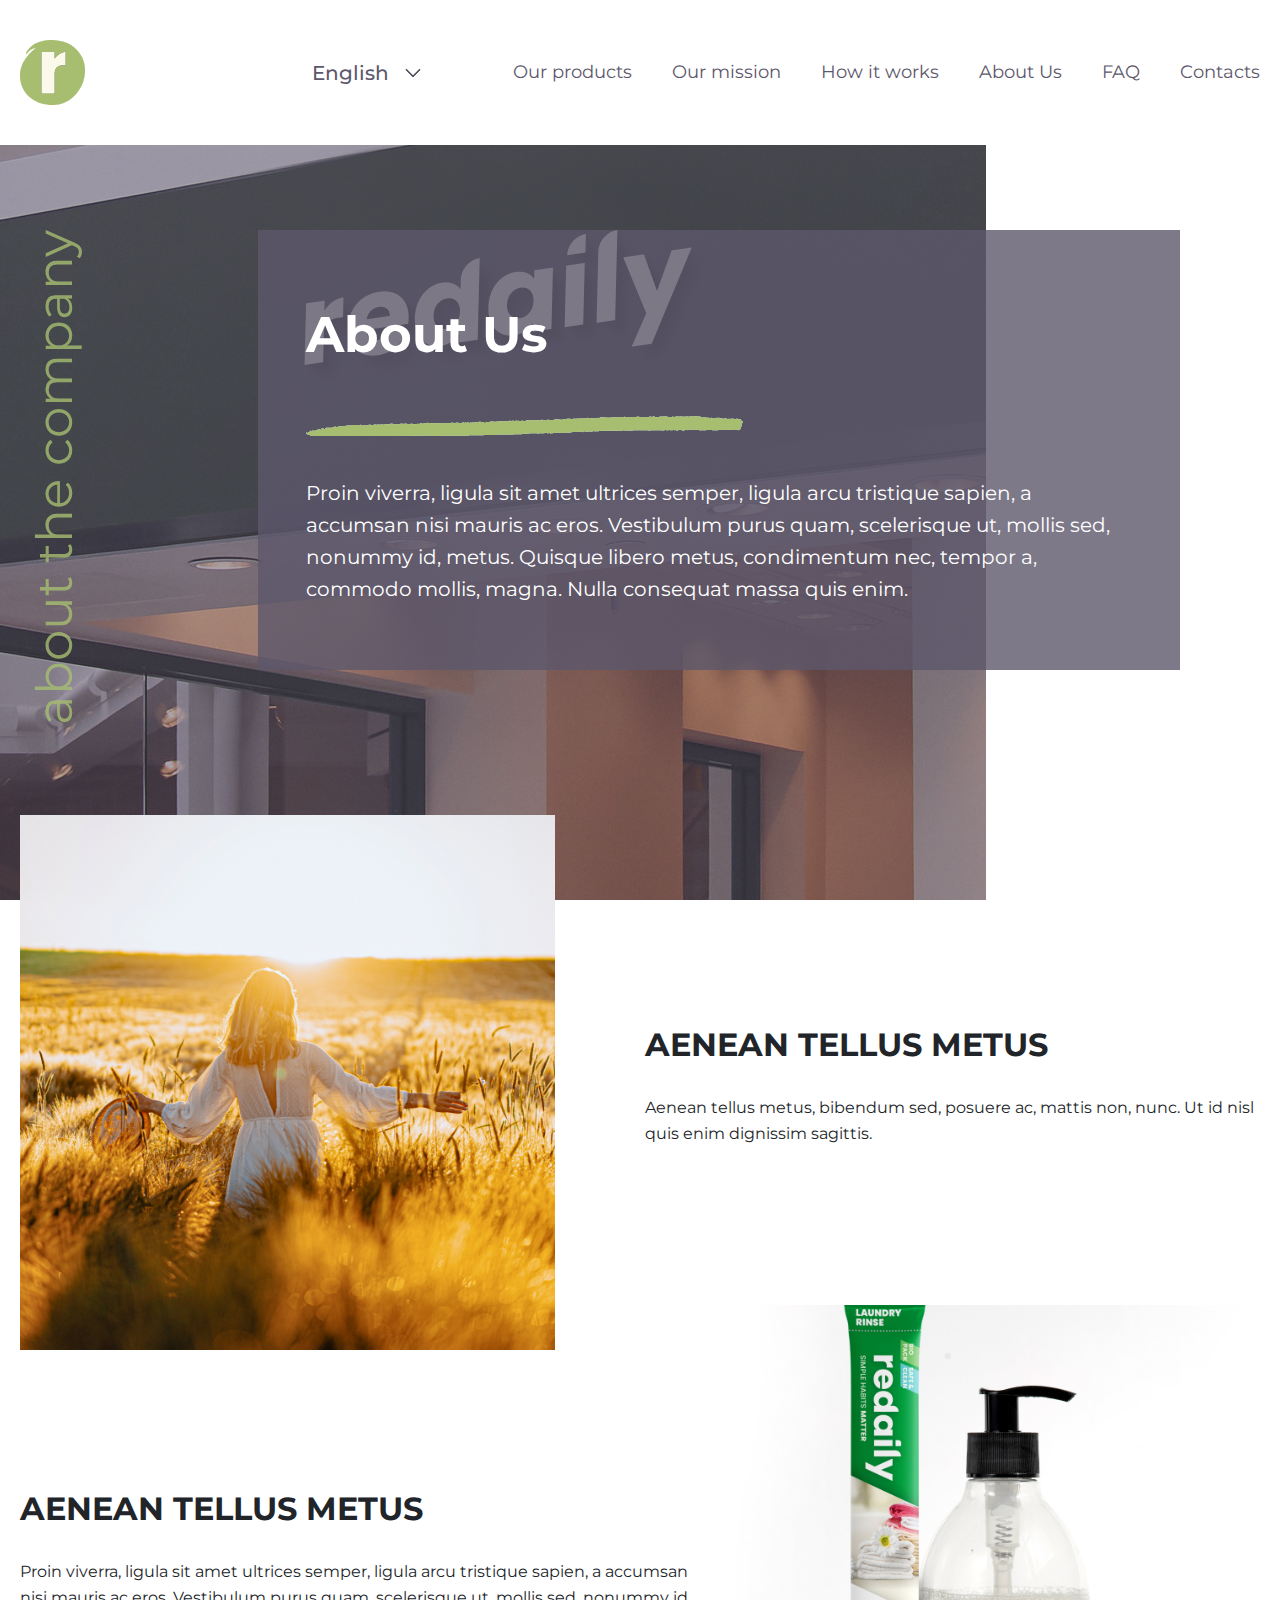
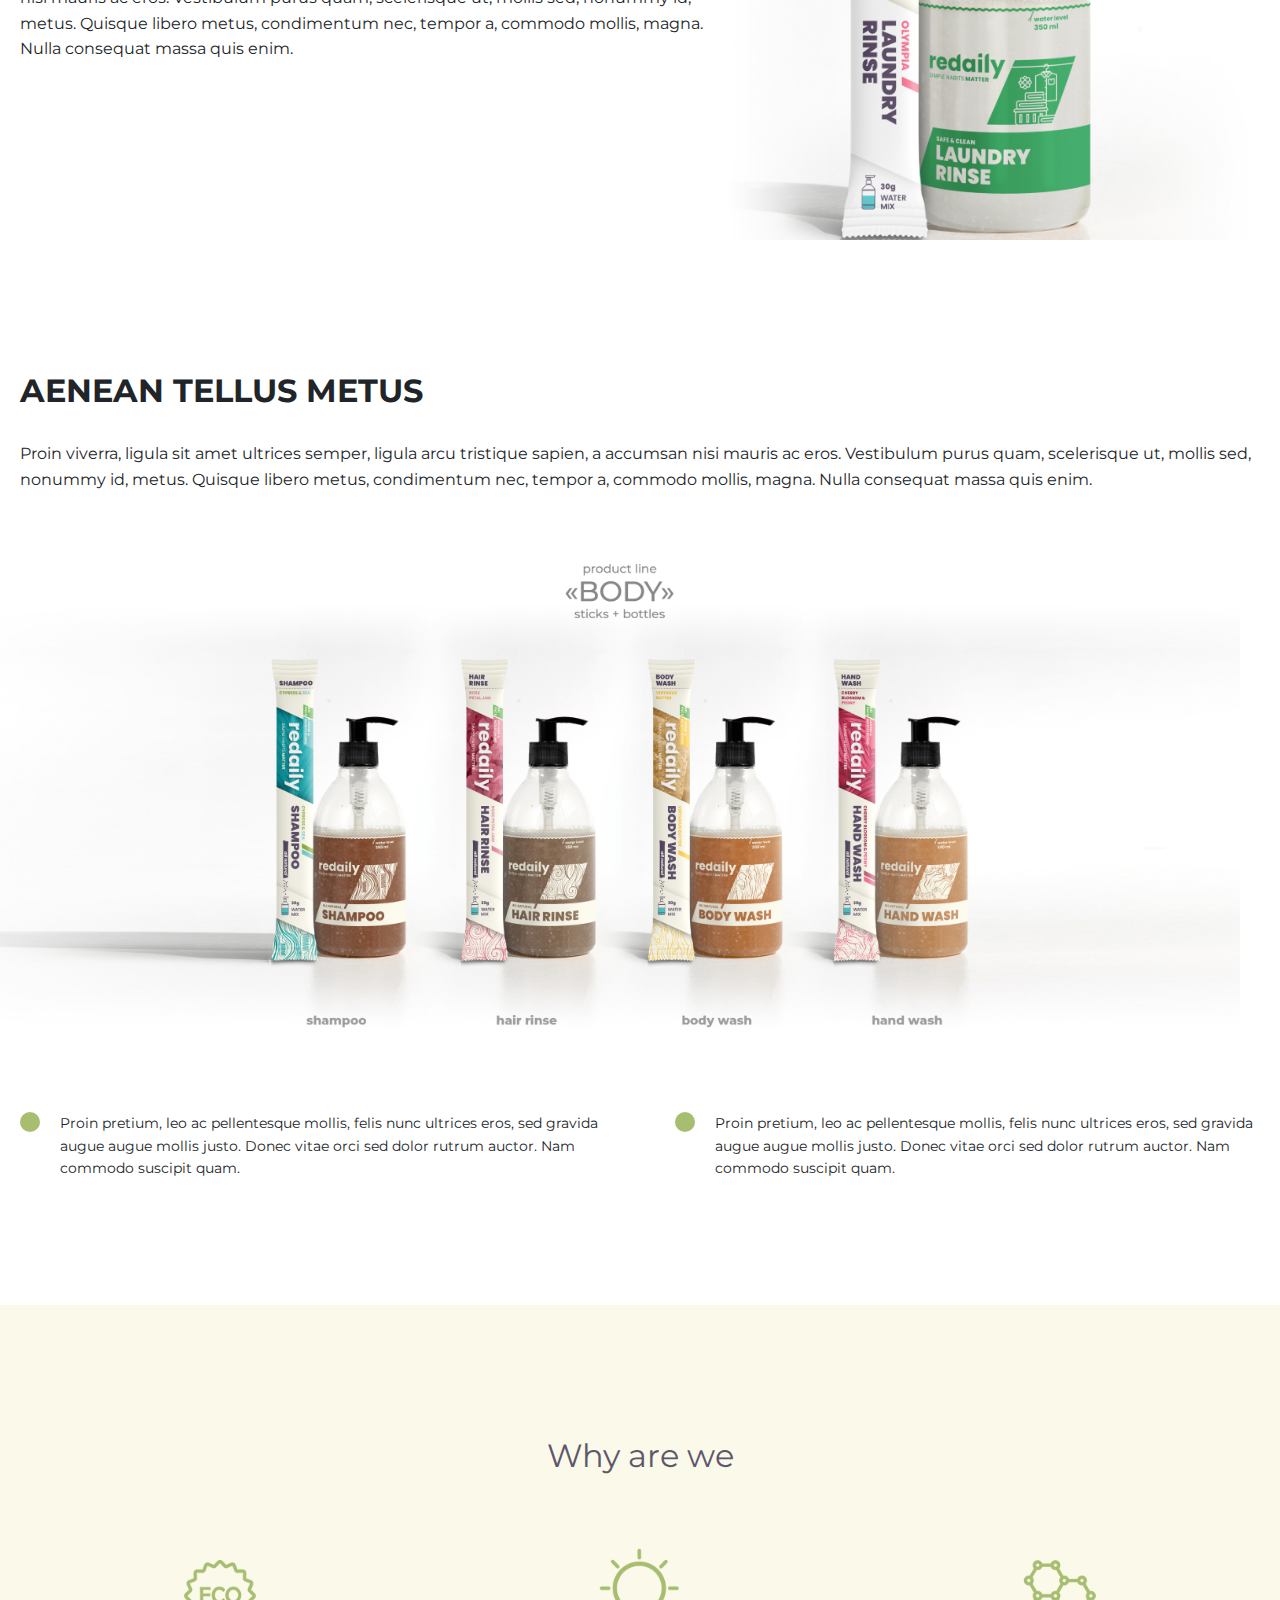
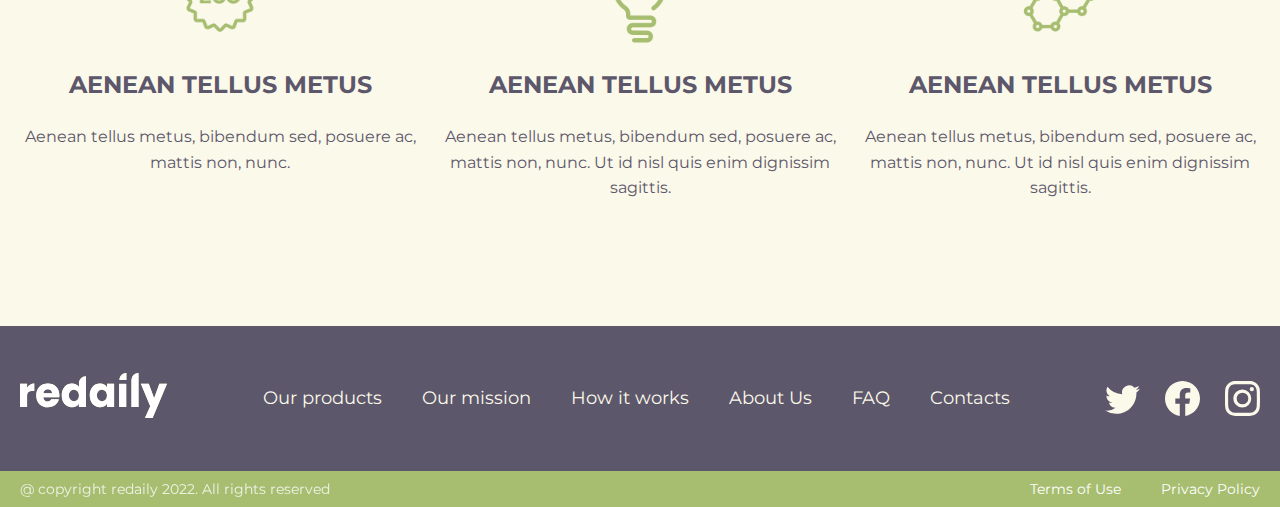
==== commit ad73ce52: "upd: Update #4" ====
--- a/about-us.html
+++ b/about-us.html
@@ -149,6 +149,7 @@
 					<picture class="main__img">
 						<img src="img/about-img.jpg" alt="Image">
 					</picture>
+					<h3 class="main__promo-title main__promo-title--green">about the company</h3>
 					<div class="main__body">
 						<h3 class="main__title">About Us</h3>
 						<p class="main__description">Proin viverra, ligula sit amet ultrices semper, ligula arcu tristique sapien, a accumsan nisi mauris ac eros. Vestibulum purus quam, scelerisque ut, mollis sed, nonummy id, metus. Quisque libero metus, condimentum nec, tempor a, commodo mollis, magna. Nulla consequat massa quis enim.</p>
--- a/css/app.min.css
+++ b/css/app.min.css
@@ -1 +1 @@
-body{position:relative;overflow-x:hidden;font-family:"Montserrat",sans-serif;font-size:16px;font-weight:normal;line-height:1.6}ul,ol,li{display:block;padding:0;margin:0;list-style:none}h1,h2,h3,h4,h5,h6{margin:0;font-weight:normal;line-height:1.6}p{margin:0}a{display:inline-block;color:#000;text-decoration:none;-webkit-transition:all .25s ease-in-out;-o-transition:all .25s ease-in-out;transition:all .25s ease-in-out}a:hover{text-decoration:none;color:#000}a:active{color:#000}input[type=number]{-moz-appearance:textfield}input[type=number]::-webkit-outer-spin-button,input[type=number]::-webkit-inner-spin-button{display:none;-webkit-appearance:none;appearance:none;margin:0}input:-webkit-autofill{-webkit-animation-name:autofill;-webkit-animation-fill-mode:both}picture{display:block}picture>img{display:block;width:100%;height:100%;-o-object-fit:cover;object-fit:cover}img{max-width:100%}svg{-webkit-transition:all .25s ease-in-out;-o-transition:all .25s ease-in-out;transition:all .25s ease-in-out}.scroll-disabled{overflow:hidden}.container{margin:0 auto;padding:0 20px;max-width:1560px;width:100%}.input{-webkit-appearance:none;-moz-appearance:none;appearance:none;display:block;padding:0 0 5px 0;width:100%;font-size:16px;font-weight:300;color:#000;background:rgba(0,0,0,0);border:none;border-bottom:1px solid #5d576b;border-radius:0}.input::-webkit-input-placeholder{color:#5d576b}.input::-moz-placeholder{color:#5d576b}.input:-ms-input-placeholder{color:#5d576b}.input::-ms-input-placeholder{color:#5d576b}.input::placeholder{color:#5d576b}.input:focus{outline:none}@media screen and (max-width: 767px){.input{font-size:14px}}.textarea{-webkit-appearance:none;-moz-appearance:none;appearance:none;resize:none;display:block;padding:0 0 5px 0;width:100%;font-size:16px;font-weight:300;color:#000;background:rgba(0,0,0,0);border:none;border-bottom:1px solid #5d576b;border-radius:0}.textarea::-webkit-input-placeholder{color:#5d576b}.textarea::-moz-placeholder{color:#5d576b}.textarea:-ms-input-placeholder{color:#5d576b}.textarea::-ms-input-placeholder{color:#5d576b}.textarea::placeholder{color:#5d576b}.textarea:focus{outline:none}@media screen and (max-width: 767px){.textarea{font-size:14px}}.btn{display:block;padding:13px 20px;font-size:14px;font-weight:bold;line-height:1;text-align:center;text-transform:uppercase;color:#fff;background:#a7be71;border:none;border-radius:20px}.c-socials{display:-webkit-box;display:-ms-flexbox;display:flex;-webkit-box-align:center;-ms-flex-align:center;align-items:center}.c-socials--green .c-socials__icon{color:#a7be71}.c-socials__item+.c-socials__item{margin-left:25px}@media screen and (min-width: 1024px)and (max-width: 1199px){.c-socials__item+.c-socials__item{margin-left:20px}}.c-socials__link{display:-webkit-box;display:-ms-flexbox;display:flex;-webkit-box-align:center;-ms-flex-align:center;align-items:center;-webkit-box-pack:center;-ms-flex-pack:center;justify-content:center;min-width:35px;width:35px;height:35px}@media screen and (min-width: 1024px)and (max-width: 1199px){.c-socials__link{min-width:25px;width:25px;height:25px}}@media screen and (max-width: 767px){.c-socials__link{min-width:30px;width:30px;height:30px}}.c-socials__icon{min-width:35px;width:35px;height:35px;color:#fbf9ea}@media screen and (min-width: 1024px)and (max-width: 1199px){.c-socials__icon{min-width:25px;width:25px;height:25px}}@media screen and (max-width: 767px){.c-socials__icon{min-width:30px;width:30px;height:30px}}.c-contacts__item+.c-contacts__item{margin-top:50px}@media screen and (max-width: 767px){.c-contacts__item+.c-contacts__item{margin-top:25px}}.c-contacts__link{display:-webkit-box;display:-ms-flexbox;display:flex;-webkit-box-align:center;-ms-flex-align:center;align-items:center;margin:0;font-size:18px;font-weight:500;color:#5d576b}.c-contacts__link:hover{color:#5d576b}@media screen and (hover: hover){.c-contacts__link[href]:hover{color:#a7be71}}@media screen and (max-width: 767px){.c-contacts__link{font-size:14px}}.c-contacts__icon{margin-right:20px;min-width:30px;width:30px;height:30px;color:#a7be71}@media screen and (max-width: 767px){.c-contacts__icon{margin-right:15px}}.c-accordeon__item{background:#fbf9ea;-webkit-box-shadow:0px 4px 12px rgba(0,0,0,.12);box-shadow:0px 4px 12px rgba(0,0,0,.12);-webkit-transition:all .2s linear;-o-transition:all .2s linear;transition:all .2s linear}.c-accordeon__item.is--open{background:rgba(0,0,0,0);-webkit-box-shadow:none;box-shadow:none}.c-accordeon__item.is--open .c-accordeon__trigger::after{-webkit-transform:rotate(180deg);-ms-transform:rotate(180deg);transform:rotate(180deg)}.c-accordeon__item+.c-accordeon__item{margin-top:25px}@media screen and (max-width: 767px){.c-accordeon__item+.c-accordeon__item{margin-top:20px}}.c-accordeon__trigger{display:-webkit-box;display:-ms-flexbox;display:flex;-webkit-box-align:center;-ms-flex-align:center;align-items:center;-webkit-box-pack:justify;-ms-flex-pack:justify;justify-content:space-between;padding:10px 21.5px 10px 15px;font-size:16px;font-weight:500;color:#5d576b;-webkit-user-select:none;-moz-user-select:none;-ms-user-select:none;user-select:none;cursor:pointer}.c-accordeon__trigger::after{content:"";display:block;margin-left:20px;width:13px;height:13px;background-image:url(../img/sprite.svg#icon-caret-green);background-repeat:no-repeat;background-size:contain;background-position:center center;-webkit-transition:all .2s linear;-o-transition:all .2s linear;transition:all .2s linear}@media screen and (max-width: 767px){.c-accordeon__trigger{padding:10px 16.5px 10px 10px}}.c-accordeon__wrapper{display:none;padding:15px 15px}@media screen and (max-width: 767px){.c-accordeon__wrapper{padding:10px 15px}}.header{position:absolute;top:0;right:0;left:0;z-index:100;padding:40px 0;width:100%;-webkit-transition:all .05s ease-in-out;-o-transition:all .05s ease-in-out;transition:all .05s ease-in-out}.header--white .language__btn{color:#fff}.header--white .language__btn::after{background-image:url(../img/sprite.svg#icon-caret)}.header--white .nav__link{color:#fff}.header--white .nav__link:hover{color:#fff}.header--white .hamburger{color:#fff}.header--white .hamburger .hamburger__inner{background:#fff}.header--white .hamburger--active .hamburger__inner{background:#000}.header--active{background:#fff;-webkit-transition:all .25s ease-in-out .25s;-o-transition:all .25s ease-in-out .25s;transition:all .25s ease-in-out .25s}.header--active .header__language{opacity:1;pointer-events:all;-webkit-transition:all .25s ease-in-out .25s;-o-transition:all .25s ease-in-out .25s;transition:all .25s ease-in-out .25s}.header--active .language__btn{color:#000}.header--active .language__btn::after{background-image:url(../img/sprite.svg#icon-caret-black)}@media screen and (max-width: 1199px){.header{z-index:1001;padding:22px 0}}.header__wrapper{display:-webkit-box;display:-ms-flexbox;display:flex;-webkit-box-align:center;-ms-flex-align:center;align-items:center;-webkit-box-pack:justify;-ms-flex-pack:justify;justify-content:space-between}.header__logotype{max-width:65px;height:65px}.header__logotype img{display:block;width:100%;height:100%;-o-object-fit:contain;object-fit:contain}@media screen and (min-width: 1024px)and (max-width: 1199px){.header__logotype{max-width:45px;height:45px}}@media screen and (max-width: 1023px){.header__logotype{max-width:30px;height:30px}}@media screen and (max-width: 1199px){.header__language{opacity:0;pointer-events:none;-webkit-transition:all .05s ease-in-out;-o-transition:all .05s ease-in-out;transition:all .05s ease-in-out}}.header__group{display:-webkit-box;display:-ms-flexbox;display:flex;-webkit-box-align:center;-ms-flex-align:center;align-items:center}@media screen and (max-width: 1199px){.header__group{display:none}}.header__nav{margin-left:132px}@media screen and (min-width: 1200px)and (max-width: 1399px){.header__nav{margin-left:80px}}.language{position:relative}@media screen and (hover: hover){.language:hover .language__dropdown{display:block}}@media screen and (hover: none){.language--active .language__dropdown{display:block}}@media screen and (min-width: 1200px){.language--mobile{display:none}}@media screen and (min-width: 768px)and (max-width: 1199px){.language{margin-left:auto;margin-right:218px}}@media screen and (max-width: 767px){.language{position:absolute;left:50%;-webkit-transform:translateX(-50%);-ms-transform:translateX(-50%);transform:translateX(-50%)}.language--desktop{display:none}}.language__btn{display:-webkit-box;display:-ms-flexbox;display:flex;-webkit-box-align:center;-ms-flex-align:center;align-items:center;-webkit-box-pack:center;-ms-flex-pack:center;justify-content:center;margin:0 auto;padding:0 12px;width:-webkit-fit-content;width:-moz-fit-content;width:fit-content;font-size:20px;font-weight:500;text-align:center;color:#5d576b;background:rgba(0,0,0,0);border:none;border-radius:0;-webkit-user-select:none;-moz-user-select:none;-ms-user-select:none;user-select:none;cursor:pointer}.language__btn::after{content:"";display:block;margin-left:16px;width:16px;height:16px;background-image:url(../img/sprite.svg#icon-caret-black);background-repeat:no-repeat;background-size:contain;background-position:center center}.language__btn:focus{outline:none}@media screen and (max-width: 767px){.language__btn{display:block}.language__btn::after{position:absolute;bottom:-14px;left:50%;-webkit-transform:translateX(-50%);-ms-transform:translateX(-50%);transform:translateX(-50%);margin:0;min-width:13px;width:13px;height:13px;background-image:url(../img/sprite.svg#icon-caret-green)}}.language__dropdown{position:absolute;right:0;bottom:0;z-index:100;display:none;padding-top:6px;-webkit-transform:translateY(100%);-ms-transform:translateY(100%);transform:translateY(100%);min-width:100%}@media screen and (hover: hover){.language__dropdown:hover{display:block}}@media screen and (max-width: 767px){.language__dropdown{bottom:2px}}.language__wrapper{overflow-x:hidden;overflow-y:auto;max-height:196px;background:#fff;border-radius:10px}.language__list{list-style:none}.language__item{display:block;width:100%;list-style:none}.language__elem{display:-webkit-box;display:-ms-flexbox;display:flex;-webkit-box-align:center;-ms-flex-align:center;align-items:center;padding:8px 12px;width:100%;height:100%;font-size:18px;font-weight:500;text-align:left;text-decoration:none;color:#5d576b;background:rgba(0,0,0,0);border:none;border-radius:5px}.language__elem:focus{outline:none}.language__elem:hover{text-decoration:none}.nav__list{display:-webkit-box;display:-ms-flexbox;display:flex;-webkit-box-align:center;-ms-flex-align:center;align-items:center}@media screen and (max-width: 1199px){.nav__list{-webkit-box-orient:vertical;-webkit-box-direction:normal;-ms-flex-direction:column;flex-direction:column}}.nav__item--white .nav__link{color:#fff}.nav__item+.nav__item{margin-left:40px}@media screen and (max-width: 1199px){.nav__item+.nav__item{margin-top:50px;margin-left:0}}.nav__link{display:block;font-size:18px;font-weight:normal;color:#5d576b}@media screen and (max-width: 1199px){.nav__link{font-size:20px;font-weight:500;color:#818181}}.hamburger{position:relative;display:-webkit-box;display:-ms-flexbox;display:flex;-webkit-box-align:center;-ms-flex-align:center;align-items:center;-webkit-box-pack:center;-ms-flex-pack:center;justify-content:center;padding:0;font-size:12px;font-weight:normal;color:#000;background:rgba(0,0,0,0);border:none;border-radius:0}.hamburger:focus{outline:none}.hamburger--active .hamburger__title{opacity:0}.hamburger--active .hamburger__inner:first-child{top:7px;-webkit-transform:rotate(45deg);-ms-transform:rotate(45deg);transform:rotate(45deg)}.hamburger--active .hamburger__inner:nth-child(2){opacity:0}.hamburger--active .hamburger__inner:last-child{top:7px;-webkit-transform:rotate(-45deg);-ms-transform:rotate(-45deg);transform:rotate(-45deg)}@media screen and (min-width: 1200px){.hamburger{display:none}}@media screen and (max-width: 1199px){.hamburger--white{color:#fff}.hamburger--white .hamburger__inner{background:#fff}.hamburger--active .hamburger__inner{background:#000}}.hamburger__title{-webkit-transition:opacity .25s ease-in-out;-o-transition:opacity .25s ease-in-out;transition:opacity .25s ease-in-out}.hamburger__group{position:relative;margin-left:10px;min-width:22px;width:22px;height:16px}.hamburger__inner{display:block;position:absolute;right:0;left:0;width:100%;height:2px;background:#000;border-radius:10px;-webkit-transition:all .25s ease-in-out;-o-transition:all .25s ease-in-out;transition:all .25s ease-in-out}.hamburger__inner:first-child{top:0}.hamburger__inner:nth-child(2){top:7px}.hamburger__inner:last-child{top:14px}.mobile-menu{position:fixed;top:0;right:0;bottom:0;z-index:1000;-webkit-transform:translateX(104%);-ms-transform:translateX(104%);transform:translateX(104%);overflow:hidden;display:-webkit-box;display:-ms-flexbox;display:flex;-webkit-box-orient:vertical;-webkit-box-direction:normal;-ms-flex-direction:column;flex-direction:column;-webkit-box-pack:justify;-ms-flex-pack:justify;justify-content:space-between;padding:22px 20px 40px;max-width:448px;width:100%;height:100%;background:#fff;-webkit-box-shadow:0px 3px 15px rgba(0,0,0,.07);box-shadow:0px 3px 15px rgba(0,0,0,.07);-webkit-transition:all .25s ease-in-out;-o-transition:all .25s ease-in-out;transition:all .25s ease-in-out}.mobile-menu--active{-webkit-transform:translateX(0);-ms-transform:translateX(0);transform:translateX(0)}.mobile-menu--active .mobile-menu__nav,.mobile-menu--active .mobile-menu__bottom{opacity:1;-webkit-transition:all .25s ease-in-out .25s;-o-transition:all .25s ease-in-out .25s;transition:all .25s ease-in-out .25s}@media screen and (min-width: 1200px){.mobile-menu{display:none}}@media screen and (max-width: 767px){.mobile-menu{max-width:100%}}.mobile-menu__wrapper{overflow-x:hidden;overflow-y:auto;max-height:100%}.mobile-menu__top{display:-webkit-box;display:-ms-flexbox;display:flex;-webkit-box-align:center;-ms-flex-align:center;align-items:center;-webkit-box-pack:center;-ms-flex-pack:center;justify-content:center;opacity:0;-webkit-transition:all .25s ease-in-out;-o-transition:all .25s ease-in-out;transition:all .25s ease-in-out}.mobile-menu__nav{margin-top:65px;padding-top:60px;opacity:0;border-top:1px solid #a7be71;-webkit-transition:all .25s ease-in-out;-o-transition:all .25s ease-in-out;transition:all .25s ease-in-out}.mobile-menu__bottom{display:block;margin-top:60px;padding-top:40px;opacity:0;text-align:center;border-top:1px solid #a7be71;-webkit-transition:all .25s ease-in-out;-o-transition:all .25s ease-in-out;transition:all .25s ease-in-out}.mobile-menu__title{display:block;margin-bottom:20px;font-size:20px;font-weight:500}.mobile-menu__socials{-webkit-box-pack:center;-ms-flex-pack:center;justify-content:center}.mobile-menu-overlay{position:fixed;top:0;right:0;bottom:0;left:0;z-index:999;display:block;visibility:hidden;width:100%;height:100%;opacity:0;background:rgba(38,38,38,.55);pointer-events:none;-webkit-transition:all .25s ease-in-out;-o-transition:all .25s ease-in-out;transition:all .25s ease-in-out}.mobile-menu-overlay--active{visibility:visible;opacity:1;pointer-events:all}@media screen and (min-width: 1200px){.mobile-menu-overlay{display:none}}@media screen and (max-width: 767px){.mobile-menu-overlay{display:none}}.footer--mt{margin-top:5px}.footer__main{padding:47.5px 0;color:#fff;background:#5d576b}@media screen and (max-width: 767px){.footer__main{padding:30px 0 20px}}.footer__bottom{padding:7px 0;color:#fff;background:#a7be71}@media screen and (max-width: 767px){.footer__bottom{padding:2px 0}}.footer__wrapper{display:-webkit-box;display:-ms-flexbox;display:flex;-webkit-box-align:center;-ms-flex-align:center;align-items:center;-webkit-box-pack:justify;-ms-flex-pack:justify;justify-content:space-between}@media screen and (max-width: 767px){.footer__wrapper{-webkit-box-orient:vertical;-webkit-box-direction:normal;-ms-flex-direction:column;flex-direction:column}}.footer__logotype{max-width:147px;width:100%;height:50px}.footer__logotype img{display:block;width:100%;height:100%;-o-object-fit:contain;object-fit:contain}@media screen and (max-width: 767px){.footer__logotype{max-width:178px;height:67px}}@media screen and (max-width: 1023px){.footer__nav{display:none}}@media screen and (max-width: 767px){.footer__socials{margin-top:25px}}.footer__copyright{font-size:14px;font-weight:normal;opacity:.8}@media screen and (max-width: 767px){.footer__copyright{font-size:10px;text-align:center}}.footer__list{display:-webkit-box;display:-ms-flexbox;display:flex;-webkit-box-align:center;-ms-flex-align:center;align-items:center;margin-left:40px}@media screen and (min-width: 768px){.footer__list--mobile{display:none}}@media screen and (max-width: 767px){.footer__list{-webkit-box-orient:vertical;-webkit-box-direction:normal;-ms-flex-direction:column;flex-direction:column;margin-top:20px;margin-left:0}.footer__list--desktop{display:none}}.footer__item+.footer__item{margin-left:40px}@media screen and (max-width: 767px){.footer__item+.footer__item{margin-top:10px;margin-left:0}}.footer__link{display:block;font-size:14px;font-weight:normal;color:#fff}.footer__link:hover{color:#fff}@media screen and (max-width: 767px){.footer__link{font-size:12px}}.footer-nav__list{display:-webkit-box;display:-ms-flexbox;display:flex;-webkit-box-align:center;-ms-flex-align:center;align-items:center}.footer-nav__item+.footer-nav__item{margin-left:40px}@media screen and (min-width: 1024px)and (max-width: 1199px){.footer-nav__item+.footer-nav__item{margin-left:20px}}.footer-nav__link{display:block;font-size:18px;font-weight:normal;color:#fbf9ea}.footer-nav__link:hover{color:#fbf9ea}.section-heading{margin-bottom:65px}.section-heading--underline .section-heading__title::after{content:"";display:block;margin-top:25px;width:100%;height:12px;background-image:url(../img/underline.svg);background-repeat:no-repeat;background-size:contain;background-position:center center}.section-heading--white .section-heading__title{color:#fff}.section-heading--underline.section-heading--white .section-heading__title::after{background-image:url(../img/underline-white.svg)}@media screen and (min-width: 1024px){.section-heading--mobile{display:none}}@media screen and (max-width: 767px){.section-heading{margin-bottom:50px}}.section-heading__title{font-size:32px;font-weight:normal;text-align:center;color:#5d576b}@media screen and (max-width: 767px){.section-heading__title{font-size:24px}}.content{font-size:14px;color:#5d576b}.content>*{margin-bottom:20px}.content>*:last-child{margin-bottom:0}@media screen and (max-width: 767px){.content>*{margin-bottom:10px}}.content b,.content strong{font-weight:500}.content h1,.content h2,.content h3,.content h4,.content h5,.content h6{margin-bottom:20px;font-weight:500}.content h1:not(:first-child),.content h2:not(:first-child),.content h3:not(:first-child),.content h4:not(:first-child),.content h5:not(:first-child),.content h6:not(:first-child){margin-top:25px}@media screen and (max-width: 767px){.content h1,.content h2,.content h3,.content h4,.content h5,.content h6{margin-bottom:10px}.content h1:not(:first-child),.content h2:not(:first-child),.content h3:not(:first-child),.content h4:not(:first-child),.content h5:not(:first-child),.content h6:not(:first-child){margin-top:25px}}.content h1{font-size:24px}@media screen and (max-width: 767px){.content h1{font-size:14px}}.content h2{font-size:32px;font-weight:bold;text-transform:uppercase}@media screen and (max-width: 767px){.content h2{font-size:14px}}.content h3,.content h4,.content h5,.content h6{font-size:16px}@media screen and (max-width: 767px){.content h3,.content h4,.content h5,.content h6{font-size:14px}}.content-quote{display:-webkit-box;display:-ms-flexbox;display:flex;-webkit-box-align:center;-ms-flex-align:center;align-items:center;-webkit-box-pack:center;-ms-flex-pack:center;justify-content:center;margin-top:35px;height:600px;background-repeat:no-repeat;background-size:cover;background-position:center center}@media screen and (max-width: 767px){.content-quote{margin:25px -20px 0;padding:20px;height:275px}}.content-quote__text{display:block;margin:0 auto;padding:25px;max-width:581px;width:100%;font-size:24px;font-weight:500;text-align:center;color:#fff;background:rgba(93,87,107,.8)}@media screen and (max-width: 767px){.content-quote__text{padding:7px 5px;max-width:none;font-size:14px}}.main{overflow:hidden}.main__wrapper{position:relative;padding:400px 0;min-height:100vh}@media screen and (max-width: 1199px){.main__wrapper{display:-webkit-box;display:-ms-flexbox;display:flex;-webkit-box-orient:vertical;-webkit-box-direction:normal;-ms-flex-direction:column;flex-direction:column;-webkit-box-pack:center;-ms-flex-pack:center;justify-content:center;padding:180px 0}}.main__img{position:absolute;top:0;left:0;bottom:0;margin-left:calc(50% - 50vw);max-width:986px;width:100%;height:100%}.main__img::after{content:"";position:absolute;top:0;left:0;max-width:986px;width:100%;height:145px;background:rgba(255,255,255,.8)}.main__img img{display:block;width:100%;height:100%;-o-object-fit:cover;object-fit:cover}@media screen and (min-width: 1024px)and (max-width: 1199px){.main__img::after{height:89px}}@media screen and (max-width: 1199px){.main__img{margin:0 -20px;max-width:none;width:calc(100% + 40px)}.main__img::before{content:"";position:absolute;top:0;right:0;bottom:0;left:0;display:block;width:100%;height:100%;background:-webkit-gradient(linear, left bottom, left top, from(rgba(83, 69, 94, 0.5)), to(rgba(83, 69, 94, 0.5)));background:-o-linear-gradient(bottom, rgba(83, 69, 94, 0.5), rgba(83, 69, 94, 0.5));background:linear-gradient(0deg, rgba(83, 69, 94, 0.5), rgba(83, 69, 94, 0.5))}.main__img::after{display:none}}.main__body{position:absolute;top:50%;right:180px;z-index:10;-webkit-transform:translateY(-50%);-ms-transform:translateY(-50%);transform:translateY(-50%);display:block;padding:65px 48px;max-width:922px;width:100%;color:#fff;background:rgba(93,87,107,.8)}@media screen and (min-width: 1200px)and (max-width: 1399px){.main__body{right:80px}}@media screen and (max-width: 1199px){.main__body{position:static;-webkit-transform:none;-ms-transform:none;transform:none;background:rgba(0,0,0,0)}}@media screen and (max-width: 1023px){.main__body{padding:0;max-width:none;text-align:center}}.main__title{max-width:695px;width:100%;font-size:50px;font-weight:bold}.main__title::after{content:"";display:block;margin-top:40px;max-width:437px;width:100%;height:22px;background-image:url(../img/underline.svg);background-repeat:no-repeat;background-size:contain;background-position:center center}.main__title+.main__description{margin-top:40px}.main__logo{display:block;max-width:437px;width:100%;height:134px}.main__logo::after{content:"";display:block;margin-top:40px;width:100%;height:22px;background-image:url(../img/underline.svg);background-repeat:no-repeat;background-size:contain;background-position:center center}.main__logo img{display:block;width:100%;height:100%;-o-object-fit:contain;object-fit:contain}@media screen and (max-width: 1023px){.main__logo{margin:0 auto}}@media screen and (max-width: 767px){.main__logo{max-width:196px;height:60px}.main__logo::after{margin-top:20px;height:12px}}.main__description{margin-top:102px;font-size:20px;font-weight:normal}@media screen and (max-width: 767px){.main__description{margin-top:52px;font-size:15px}}.why-are{padding:125px 0;background:#fbf9ea}@media screen and (min-width: 768px)and (max-width: 1199px){.why-are{padding:75px 0}}@media screen and (max-width: 767px){.why-are{padding:50px 0}}.why-are__wrapper{display:-webkit-box;display:-ms-flexbox;display:flex;-ms-flex-pack:distribute;justify-content:space-around}@media screen and (max-width: 767px){.why-are__wrapper{-webkit-box-orient:vertical;-webkit-box-direction:normal;-ms-flex-direction:column;flex-direction:column;-webkit-box-align:center;-ms-flex-align:center;align-items:center}}.why-are__item{max-width:400px;width:100%;text-align:center}@media screen and (max-width: 767px){.why-are__item{max-width:281px}}.why-are__item+.why-are__item{margin-left:20px}@media screen and (max-width: 767px){.why-are__item+.why-are__item{margin-top:50px;margin-left:0}}.why-are__img{margin:0 auto 20px;max-width:100px;min-width:100px;height:100px}.why-are__img img{display:block;width:100%;height:100%;-o-object-fit:contain;object-fit:contain}@media screen and (min-width: 768px)and (max-width: 1023px){.why-are__img{margin:0 auto 10px;max-width:80px;min-width:80px;height:80px}}@media screen and (max-width: 767px){.why-are__img{margin:0 auto 5px;max-width:65px;min-width:65px;height:65px}}.why-are__title{font-size:24px;font-weight:bold;text-transform:uppercase;color:#5d576b}@media screen and (min-width: 768px)and (max-width: 1023px){.why-are__title{font-size:20px}}@media screen and (max-width: 767px){.why-are__title{font-size:14px}}.why-are__description{margin-top:20px;font-size:16px;font-weight:normal;color:#5d576b}@media screen and (min-width: 768px)and (max-width: 1023px){.why-are__description{margin-top:10px;font-size:14px}}@media screen and (max-width: 767px){.why-are__description{margin-top:5px;font-size:14px}}.find{padding:85px 0 30px;color:#fff;background:#5d576b}@media screen and (max-width: 767px){.find{padding:50px 0}}.find__map{display:block;width:100%;height:532px}.find__map iframe{width:100% !important;height:100% !important}@media screen and (max-width: 767px){.find__map{height:540px}}.find__help{display:block;margin-top:20px;font-size:18px;font-weight:normal;text-align:center}@media screen and (max-width: 767px){.find__help{margin-top:10px;font-size:14px}}.write-us{padding:125px 0}@media screen and (min-width: 768px)and (max-width: 1199px){.write-us{padding:75px 0}}@media screen and (max-width: 767px){.write-us{padding:50px 0}}.write-us__wrapper{display:-webkit-box;display:-ms-flexbox;display:flex}@media screen and (max-width: 1023px){.write-us__wrapper{-webkit-box-orient:vertical;-webkit-box-direction:normal;-ms-flex-direction:column;flex-direction:column;-webkit-box-align:center;-ms-flex-align:center;align-items:center;width:100%}}.write-us__block--main{margin:0 auto}.write-us__block--center{text-align:center}@media screen and (max-width: 1023px){.write-us__block{width:100%}}@media screen and (min-width: 768px)and (max-width: 1023px){.write-us__block{max-width:calc(100% - 40px)}}@media screen and (max-width: 1023px){.write-us__block+.write-us__block{margin-top:50px}}.write-us__title{margin-bottom:50px;font-size:32px;font-weight:normal;color:#5d576b}@media screen and (max-width: 1023px){.write-us__title{text-align:center}}@media screen and (max-width: 767px){.write-us__title{margin-bottom:25px;font-size:24px}}.write-us__form{max-width:500px;min-width:500px;width:100%}@media screen and (max-width: 1023px){.write-us__form{max-width:none;min-width:auto}}.write-us-form__input{width:100%}.write-us-form__input+.write-us-form__input{margin-top:50px}@media screen and (max-width: 767px){.write-us-form__input+.write-us-form__input{margin-top:20px}}.write-us-form__btn{margin-top:30px;width:100%}@media screen and (max-width: 767px){.write-us-form__btn{margin-top:25px}}.product-reviews{padding:85px 0;color:#fff;background:#a7be71}@media screen and (max-width: 767px){.product-reviews{padding:50px 0}}.product-reviews__slider{position:relative;overflow:hidden}.product-reviews__slider .swiper-pagination{display:-webkit-box;display:-ms-flexbox;display:flex;-webkit-box-align:center;-ms-flex-align:center;align-items:center;-webkit-box-pack:center;-ms-flex-pack:center;justify-content:center;margin-top:85px}.product-reviews__slider .swiper-pagination-bullet{display:block;width:15px;height:15px;background:#fff;border-radius:50%;-webkit-transition:background .3s linear;-o-transition:background .3s linear;transition:background .3s linear}.product-reviews__slider .swiper-pagination-bullet+.swiper-pagination-bullet{margin-left:25px}.product-reviews__slider .swiper-pagination-bullet-active{background:#5d576b}@media screen and (min-width: 768px){.product-reviews__slider .swiper-slide-active .product-reviews__slide{-webkit-transform:scale(1);-ms-transform:scale(1);transform:scale(1)}}.product-reviews__slide{margin:0 auto;max-width:453px;width:100%;font-size:20px;font-weight:normal;text-align:center}.product-reviews__slide::before{content:"";margin:0 auto 25px;display:block;min-width:47px;width:47px;height:40px;background-image:url(../img/sprite.svg#icon-quote);background-repeat:no-repeat;background-size:contain;background-position:center center}@media screen and (min-width: 768px){.product-reviews__slide{-webkit-transform:scale(0.75);-ms-transform:scale(0.75);transform:scale(0.75);-webkit-transition:-webkit-transform .3s linear;transition:-webkit-transform .3s linear;-o-transition:transform .3s linear;transition:transform .3s linear;transition:transform .3s linear, -webkit-transform .3s linear}}@media screen and (max-width: 767px){.product-reviews__slide{font-size:14px}.product-reviews__slide::before{margin:0 auto 35px;min-width:68px;width:68px;height:60px}}.faq{padding:180px 0 40px;min-height:100vh}@media screen and (max-width: 767px){.faq{padding:80px 0 40px;min-height:60vh}}.faq__top{margin:0 auto 50px;max-width:760px;width:100%;text-align:center}@media screen and (max-width: 767px){.faq__top{margin-bottom:100px;text-align:left}}.faq__heading{font-size:50px;font-weight:bold;color:#5d576b}@media screen and (max-width: 767px){.faq__heading{font-size:32px}}.faq__description{margin-top:40px;font-size:20px;font-weight:normal;color:#5d576b}@media screen and (max-width: 767px){.faq__description{margin-top:15px;font-size:15px}}.faq__wrapper{margin:0 auto;max-width:1000px;width:100%}.contacts{min-height:100vh;padding:180px 0}@media screen and (max-width: 767px){.contacts{padding:100px 0;min-height:60vh}}.contacts__top{margin-bottom:65px;padding-bottom:65px;border-bottom:2px solid #a7be71}@media screen and (max-width: 767px){.contacts__top{margin-bottom:50px;padding-bottom:0;border-bottom:none}}.contacts__heading{font-size:50px;font-weight:bold;color:#a7be71}@media screen and (max-width: 767px){.contacts__heading{font-size:32px;text-align:center}}.contacts__wrapper{display:-webkit-box;display:-ms-flexbox;display:flex}@media screen and (max-width: 1023px){.contacts__wrapper{-webkit-box-orient:vertical;-webkit-box-direction:normal;-ms-flex-direction:column;flex-direction:column}}@media screen and (max-width: 1023px){.contacts__block{text-align:center}}.contacts__block+.contacts__block{margin-left:120px}@media screen and (max-width: 1023px){.contacts__block+.contacts__block{margin-left:0}}@media screen and (min-width: 768px)and (max-width: 1023px){.contacts__block+.contacts__block{margin-top:65px}}@media screen and (max-width: 767px){.contacts__block+.contacts__block{margin-top:45px}}.contacts__title{margin-bottom:50px;font-size:24px;font-weight:500;color:#5d576b}@media screen and (max-width: 767px){.contacts__title{margin-bottom:20px;font-size:20px}}.contacts__socials .c-socials__item+.c-socials__item{margin-left:35px}@media screen and (min-width: 1024px)and (max-width: 1199px){.contacts__socials .c-socials__item+.c-socials__item{margin-left:35px}}@media screen and (max-width: 1023px){.contacts__socials{-webkit-box-pack:center;-ms-flex-pack:center;justify-content:center}}.main-hiw{position:relative;z-index:1;overflow:hidden}.main-hiw::before{content:"";position:absolute;top:0;right:0;bottom:0;z-index:-1;display:block;min-width:200px;width:200px;height:100%;background-image:url(../img/main-hiw.jpg);background-repeat:no-repeat;background-size:cover;background-position:center center}.main-hiw::after{content:"";position:absolute;top:0;right:0;width:200px;height:145px;background:rgba(255,255,255,.8)}@media screen and (min-width: 1024px)and (max-width: 1199px){.main-hiw::after{height:89px}}@media screen and (min-width: 768px)and (max-width: 1023px){.main-hiw::before{min-width:150px;width:150px}.main-hiw::after{height:76px}}@media screen and (max-width: 767px){.main-hiw::before{min-width:114px;width:114px}.main-hiw::after{height:74px}}.main-hiw__wrapper{display:-webkit-box;display:-ms-flexbox;display:flex;-webkit-box-orient:vertical;-webkit-box-direction:normal;-ms-flex-direction:column;flex-direction:column;-webkit-box-pack:center;-ms-flex-pack:center;justify-content:center;padding:100px 200px 100px 180px;min-height:100vh}@media screen and (min-width: 768px)and (max-width: 1199px){.main-hiw__wrapper{padding:80px 200px 80px 0}}@media screen and (max-width: 767px){.main-hiw__wrapper{padding:80px 114px 80px 0}}.main-hiw__title{font-size:50px;font-weight:bold;color:#5d576b}@media screen and (max-width: 767px){.main-hiw__title{font-size:32px}}.main-hiw__description{margin-top:40px;font-size:20px;font-weight:normal;color:#5d576b}@media screen and (max-width: 767px){.main-hiw__description{margin-top:15px;font-size:15px}}.main-hiw__promo-title{position:absolute;top:50%;right:calc(50% - 780px - 110px);-webkit-transform:rotate(180deg) translateY(50%);-ms-transform:rotate(180deg) translateY(50%);transform:rotate(180deg) translateY(50%);font-size:50px;font-weight:normal;white-space:nowrap;color:#fff;opacity:.5;-webkit-writing-mode:vertical-lr;-ms-writing-mode:tb-lr;writing-mode:vertical-lr}@media screen and (max-width: 1559px){.main-hiw__promo-title{right:85px}}@media screen and (min-width: 768px)and (max-width: 1023px){.main-hiw__promo-title{right:45px}}@media screen and (max-width: 767px){.main-hiw__promo-title{right:20px}}.main-hiw__scroll{position:absolute;left:50%;bottom:40px;z-index:1;-webkit-transform:translateX(-50%);-ms-transform:translateX(-50%);transform:translateX(-50%);display:block;min-width:40px;width:40px;height:40px}.main-hiw__scroll-icon{min-width:40px;width:40px;height:13px;color:#5d576b;opacity:.55}.hiw-info{overflow:hidden;padding:85px 0}.hiw-info--dark{background:#5d576b}.hiw-info--dark .hiw-info__wrapper::before{background-image:url(../img/how-it-works-line-white.svg)}@media screen and (max-width: 1023px){.hiw-info--dark .hiw-info__wrapper::before{background-image:url(../img/how-it-works-line-mobile.svg)}}.hiw-info--dark .hiw-info__title{color:#fbf9ea}@media screen and (max-width: 767px){.hiw-info{padding:50px 0}}.hiw-info__wrapper{position:relative;z-index:1;display:-webkit-box;display:-ms-flexbox;display:flex;-webkit-box-align:start;-ms-flex-align:start;align-items:flex-start;-webkit-box-pack:justify;-ms-flex-pack:justify;justify-content:space-between;margin-top:100px}.hiw-info__wrapper::before{content:"";position:absolute;top:50%;left:50%;z-index:-1;-webkit-transform:translate(-50%, -50%);-ms-transform:translate(-50%, -50%);transform:translate(-50%, -50%);display:block;width:100%;height:120px;background-image:url(../img/how-it-works-line.svg);background-repeat:no-repeat;background-size:contain;background-position:center center}@media screen and (max-width: 1023px){.hiw-info__wrapper{-webkit-box-orient:vertical;-webkit-box-direction:normal;-ms-flex-direction:column;flex-direction:column}.hiw-info__wrapper::before{left:0;-webkit-transform:translate(0, -50%);-ms-transform:translate(0, -50%);transform:translate(0, -50%);width:40px;height:100%;background-image:url(../img/how-it-works-line-mobile-green.svg)}}@media screen and (max-width: 767px){.hiw-info__wrapper{margin-top:20px}}.hiw-info__item{display:-webkit-box;display:-ms-flexbox;display:flex;-webkit-box-align:center;-ms-flex-align:center;align-items:center}@media screen and (min-width: 1200px){.hiw-info__item:first-child{margin-top:150px}.hiw-info__item:nth-child(3){margin-top:90px}}@media screen and (min-width: 1024px)and (max-width: 1199px){.hiw-info__item:first-child{margin-top:130px}.hiw-info__item:nth-child(3){margin-top:90px}}@media screen and (min-width: 768px)and (max-width: 1023px){.hiw-info__item:first-child{margin-left:20px}.hiw-info__item:nth-child(2){margin-left:60px}.hiw-info__item:nth-child(3){margin-left:20px}.hiw-info__item:last-child{margin-left:40px}}@media screen and (max-width: 767px){.hiw-info__item:first-child{margin-left:20px}.hiw-info__item:nth-child(2){margin-left:60px}.hiw-info__item:nth-child(3){margin-left:20px}.hiw-info__item:last-child{margin-left:40px}}@media screen and (max-width: 1023px){.hiw-info__item+.hiw-info__item{margin-top:62px}}.hiw-info__img{margin-right:25px;max-width:100px;min-width:100px;height:100px}.hiw-info__img img{display:block;width:100%;height:100%;-o-object-fit:contain;object-fit:contain}@media screen and (min-width: 1024px)and (max-width: 1199px){.hiw-info__img{margin-right:10px;max-width:65px;min-width:65px;height:65px}}@media screen and (min-width: 768px)and (max-width: 1023px){.hiw-info__img{max-width:75px;min-width:75px;height:75px}}@media screen and (max-width: 767px){.hiw-info__img{margin-right:10px;max-width:60px;min-width:60px;height:60px}}.hiw-info__title{max-width:214px;width:100%;font-size:18px;font-weight:bold;text-transform:uppercase;color:#5d576b}@media screen and (min-width: 1024px)and (max-width: 1199px){.hiw-info__title{font-size:14px}}@media screen and (max-width: 767px){.hiw-info__title{font-size:14px}}.how-it-works{padding:25px 0 125px}@media screen and (max-width: 767px){.how-it-works{padding:25px 0 80px}}.how-it-works__wrapper{counter-reset:hiw-counter}.how-it-works__item:nth-child(n+10) .how-it-works__top::before{content:counter(hiw-counter)}@media screen and (min-width: 1200px){.how-it-works__item{padding:0 65px}}.how-it-works__item+.how-it-works__item{margin-top:120px}@media screen and (max-width: 767px){.how-it-works__item+.how-it-works__item{margin-top:50px}}.how-it-works__top{display:-webkit-box;display:-ms-flexbox;display:flex;-webkit-box-align:center;-ms-flex-align:center;align-items:center}.how-it-works__top::before{counter-increment:hiw-counter;content:"0" counter(hiw-counter);display:block;overflow:hidden;max-width:115px;min-width:115px;width:100%;font-size:65px;font-weight:normal;color:#a7be71;opacity:.55}@media screen and (min-width: 768px)and (max-width: 1023px){.how-it-works__top::before{max-width:105px;min-width:105px;font-size:55px}}@media screen and (max-width: 767px){.how-it-works__top::before{margin-right:12px;max-width:52px;min-width:52px;font-size:40px}}.how-it-works__top+.how-it-works__inner{margin-top:35px}@media screen and (max-width: 767px){.how-it-works__top+.how-it-works__inner{margin-top:25px}}.how-it-works__title{font-size:32px;font-weight:bold;text-transform:uppercase;color:#5d576b}@media screen and (max-width: 767px){.how-it-works__title{font-size:14px}}.how-it-works__description{margin-top:25px;font-size:16px;font-weight:normal;color:#5d576b}@media screen and (max-width: 1023px){.how-it-works__description{margin-top:15px}}@media screen and (max-width: 767px){.how-it-works__description{font-size:14px}}.how-it-works__img{margin:35px auto;width:100%;height:400px}.how-it-works__img img{display:block;width:100%;height:100%;-o-object-fit:cover;object-fit:cover}.how-it-works__img--ultra{margin:35px calc(50% - 50vw);width:auto}.how-it-works__img--sm{max-width:calc(100% - 230px)}@media screen and (min-width: 768px)and (max-width: 1023px){.how-it-works__img{height:280px}}@media screen and (max-width: 767px){.how-it-works__img{margin:15px auto;height:146px}.how-it-works__img--sm{margin-left:auto;margin-right:0;max-width:calc(100% - 64px)}}.how-it-works__inner{display:-webkit-box;display:-ms-flexbox;display:flex;-ms-flex-wrap:wrap;flex-wrap:wrap;padding-left:115px}@media screen and (max-width: 1023px){.how-it-works__inner{-webkit-box-orient:vertical;-webkit-box-direction:normal;-ms-flex-direction:column;flex-direction:column}}@media screen and (max-width: 767px){.how-it-works__inner{padding-left:64px}}.how-it-works__text{display:-webkit-box;display:-ms-flexbox;display:flex;-webkit-box-align:start;-ms-flex-align:start;align-items:flex-start;font-size:14px;font-weight:normal}.how-it-works__text::before{content:"";display:block;margin-right:20px;min-width:20px;width:20px;height:20px;background:#a7be71;border-radius:50%}@media screen and (min-width: 1024px){.how-it-works__text{width:calc(50% - 35px)}.how-it-works__text:nth-child(2n){margin-left:70px}.how-it-works__text:nth-child(n+3){margin-top:50px}}@media screen and (max-width: 1023px){.how-it-works__text{width:100%}}@media screen and (max-width: 767px){.how-it-works__text::before{margin-top:5px;margin-right:10px;min-width:10px;width:10px;height:10px}}@media screen and (max-width: 1023px){.how-it-works__text+.how-it-works__text{margin-top:20px}}.promo{padding:125px 0}@media screen and (min-width: 768px)and (max-width: 1199px){.promo{padding:75px 0}}@media screen and (max-width: 767px){.promo{padding:50px 0}}.promo__item{display:-webkit-box;display:-ms-flexbox;display:flex;-webkit-box-align:center;-ms-flex-align:center;align-items:center}.promo__item+.promo__item{margin-top:-85px}@media screen and (min-width: 1024px)and (max-width: 1399px){.promo__item+.promo__item{margin-top:-45px}}@media screen and (max-width: 1023px){.promo__item+.promo__item{margin-top:25px}}.promo__img{overflow:hidden;max-width:635px;min-width:635px;width:100%;height:635px}.promo__img img{display:block;width:100%;height:100%;-o-object-fit:cover;object-fit:cover}@media screen and (min-width: 1200px)and (max-width: 1399px){.promo__img{max-width:535px;min-width:535px;height:535px}}@media screen and (min-width: 1024px)and (max-width: 1199px){.promo__img{max-width:435px;min-width:435px;height:435px}}@media screen and (max-width: 1023px){.promo__img{margin-left:calc(50% - 50vw)}}@media screen and (min-width: 768px)and (max-width: 1023px){.promo__img{max-width:335px;min-width:335px;height:335px}}@media screen and (max-width: 767px){.promo__img{max-width:275px;min-width:275px;height:450px}}.promo__img+.promo__body{margin-right:0;margin-left:-115px}@media screen and (min-width: 768px)and (max-width: 1023px){.promo__img+.promo__body{margin-left:-75px}}@media screen and (max-width: 767px){.promo__img+.promo__body{margin-left:-165px}}@media screen and (max-width: 374px){.promo__img+.promo__body{margin-left:-200px}}@media screen and (max-width: 1023px){.promo__body+.promo__img{margin-right:calc(50% - 50vw);margin-left:0}}.promo__body{position:relative;z-index:1;display:block;margin-right:-115px;margin-left:auto;padding:40px 30px;max-width:524px;width:100%;color:#fff;background:rgba(93,87,107,.8)}@media screen and (min-width: 768px)and (max-width: 1023px){.promo__body{margin-right:-75px;padding:20px}}@media screen and (max-width: 767px){.promo__body{margin-right:-165px;padding:15px}}@media screen and (max-width: 374px){.promo__body{margin-right:-200px}}.promo__title{font-size:32px;font-weight:bold;text-transform:uppercase}@media screen and (min-width: 1024px)and (max-width: 1199px){.promo__title{font-size:28px}}@media screen and (min-width: 768px)and (max-width: 1023px){.promo__title{font-size:20px}}@media screen and (max-width: 767px){.promo__title{font-size:14px}}.promo__description{margin-top:25px;font-size:16px;font-weight:normal}@media screen and (max-width: 767px){.promo__description{margin-top:10px;font-size:14px}}.about{position:relative;z-index:1;margin-top:-85px;padding-bottom:125px}@media screen and (min-width: 768px)and (max-width: 1199px){.about{padding-bottom:75px}}@media screen and (max-width: 767px){.about{padding-bottom:50px}}.about__item{display:-webkit-box;display:-ms-flexbox;display:flex;-webkit-box-align:center;-ms-flex-align:center;align-items:center}.about__item--wide .about__body{max-width:100%}@media screen and (max-width: 1023px){.about__item--wide .about__body{color:#5d576b;background:rgba(0,0,0,0)}}.about__item+.about__item:not(.about__item--wide){margin-top:-85px}@media screen and (min-width: 1024px)and (max-width: 1399px){.about__item+.about__item:not(.about__item--wide){margin-top:-45px}}@media screen and (min-width: 768px)and (max-width: 1023px){.about__item+.about__item:not(.about__item--wide){margin-top:25px}}@media screen and (max-width: 767px){.about__item+.about__item:not(.about__item--wide){margin-top:20px}}.about__item+.about__item--wide{margin-top:125px}@media screen and (max-width: 767px){.about__item+.about__item--wide{margin-top:20px}}.about__item--wide+.about__item--wide{margin-top:125px}@media screen and (max-width: 767px){.about__item--wide+.about__item--wide{margin-top:20px}}.about__img{max-width:635px;min-width:635px;width:100%;height:650px}.about__img img{display:block;width:100%;height:100%;-o-object-fit:cover;object-fit:cover}@media screen and (min-width: 1200px)and (max-width: 1399px){.about__img{max-width:535px;min-width:535px;height:535px}}@media screen and (min-width: 1024px)and (max-width: 1199px){.about__img{max-width:435px;min-width:435px;height:435px}}@media screen and (max-width: 1023px){.about__img{margin-left:calc(50% - 50vw);height:450px}}@media screen and (min-width: 768px)and (max-width: 1023px){.about__img{max-width:335px;min-width:335px}}@media screen and (max-width: 767px){.about__img{max-width:195px;min-width:195px}}.about__img+.about__body{margin-left:90px}@media screen and (min-width: 1024px)and (max-width: 1199px){.about__img+.about__body{margin-left:60px}}@media screen and (min-width: 768px)and (max-width: 1023px){.about__img+.about__body{margin-right:0;margin-left:-175px}}@media screen and (max-width: 767px){.about__img+.about__body{margin-right:0;margin-left:-175px}}.about__body+.about__img{margin-left:auto}@media screen and (max-width: 1023px){.about__body+.about__img{margin-right:calc(50% - 50vw);margin-left:0}}.about__body{position:relative;z-index:1;max-width:688px;width:100%}@media screen and (max-width: 1023px){.about__body{margin-right:-285px;padding:15px;max-width:none;color:#fff;background:rgba(93,87,107,.8)}}@media screen and (max-width: 767px){.about__body{margin-right:-155px}}.about__title{font-size:32px;font-weight:bold;text-transform:uppercase}@media screen and (min-width: 1024px)and (max-width: 1199px){.about__title{font-size:30px}}@media screen and (min-width: 768px)and (max-width: 1023px){.about__title{font-size:28px}}@media screen and (max-width: 767px){.about__title{font-size:14px}}.about__description{margin-top:25px;font-size:16px;font-weight:normal}@media screen and (max-width: 767px){.about__description{margin-top:10px;font-size:14px}}.about__image{overflow:hidden;margin-top:35px;margin-left:calc(50% - 50vw);width:100%;height:700px}.about__image img{display:block;width:100%;height:100%;-o-object-fit:cover;object-fit:cover}@media screen and (min-width: 1024px)and (max-width: 1399px){.about__image{height:550px}}@media screen and (max-width: 1023px){.about__image{margin:35px -20px 0;width:calc(100% + 40px)}}@media screen and (min-width: 768px)and (max-width: 1023px){.about__image{height:400px}}@media screen and (max-width: 767px){.about__image{margin:15px -20px 0;height:253px}}.about__inner{display:-webkit-box;display:-ms-flexbox;display:flex;-ms-flex-wrap:wrap;flex-wrap:wrap;margin-top:35px}@media screen and (max-width: 1023px){.about__inner{-webkit-box-orient:vertical;-webkit-box-direction:normal;-ms-flex-direction:column;flex-direction:column}}@media screen and (max-width: 767px){.about__inner{margin-top:15px}}.about__text{display:-webkit-box;display:-ms-flexbox;display:flex;-webkit-box-align:start;-ms-flex-align:start;align-items:flex-start;font-size:14px;font-weight:normal}.about__text::before{content:"";display:block;margin-right:20px;min-width:20px;width:20px;height:20px;background:#a7be71;border-radius:50%}@media screen and (min-width: 1024px){.about__text{width:calc(50% - 35px)}.about__text:nth-child(2n){margin-left:70px}.about__text:nth-child(n+3){margin-top:50px}}@media screen and (max-width: 1023px){.about__text{width:100%}}@media screen and (max-width: 767px){.about__text::before{margin-top:5px;margin-right:10px;min-width:10px;width:10px;height:10px}}@media screen and (max-width: 1023px){.about__text+.about__text{margin-top:20px}}.our-products{padding:100px 0 125px}@media screen and (min-width: 768px)and (max-width: 1199px){.our-products{padding:75px 0}}@media screen and (max-width: 767px){.our-products{padding:50px 0}}.our-products__wrap{display:-webkit-box;display:-ms-flexbox;display:flex;-webkit-box-pack:justify;-ms-flex-pack:justify;justify-content:space-between}@media screen and (max-width: 1023px){.our-products__wrap{-webkit-box-orient:vertical;-webkit-box-direction:normal;-ms-flex-direction:column;flex-direction:column}}.our-products__heading{padding:0 21px;font-size:32px;font-weight:normal;text-align:center;-webkit-writing-mode:vertical-lr;-ms-writing-mode:tb-lr;writing-mode:vertical-lr;color:#a7be71;-webkit-transform:rotate(180deg);-ms-transform:rotate(180deg);transform:rotate(180deg)}@media screen and (min-width: 1024px)and (max-width: 1199px){.our-products__heading{font-size:28px}}@media screen and (max-width: 1023px){.our-products__heading{display:none}}.our-products__block+.our-products__block{margin-left:65px}@media screen and (max-width: 1023px){.our-products__block+.our-products__block{margin-left:0}}@media screen and (min-width: 768px)and (max-width: 1023px){.our-products__block+.our-products__block{margin-top:45px}}@media screen and (max-width: 767px){.our-products__block+.our-products__block{margin-top:25px}}.our-products__subtitle{margin-bottom:25px;font-size:20px;font-weight:500;color:#5d576b}.our-products__wrapper{display:-webkit-box;display:-ms-flexbox;display:flex}@media screen and (max-width: 1023px){.our-products__wrapper{display:none}}@media screen and (min-width: 1024px){.our-products__slider{display:none}}@media screen and (max-width: 1023px){.our-products__item{display:-webkit-box;display:-ms-flexbox;display:flex;-webkit-box-orient:vertical;-webkit-box-direction:normal;-ms-flex-direction:column;flex-direction:column}}.our-products__item+.our-products__item{margin-left:65px}.our-products__img{overflow:hidden;max-width:360px;width:100%}.our-products__img img{display:block;width:100%;height:100%;-o-object-fit:cover;object-fit:cover}@media screen and (max-width: 767px){.our-products__img{max-width:153px}}.our-products__body{margin-top:15px}@media screen and (max-width: 1023px){.our-products__body{-webkit-box-flex:1;-ms-flex:1 1 100%;flex:1 1 100%;margin-top:0;background:#5d576b}}@media screen and (min-width: 768px)and (max-width: 1023px){.our-products__body{padding:15px}}@media screen and (max-width: 767px){.our-products__body{padding:10px}}.our-products__name{display:block;font-size:20px;font-weight:normal;text-transform:uppercase;color:#5d576b}@media screen and (max-width: 1023px){.our-products__name{color:#fbf9ea}}@media screen and (max-width: 767px){.our-products__name{font-size:14px}}.our-products__help{display:block;font-size:20px;font-weight:normal;color:#5d576b}@media screen and (max-width: 1023px){.our-products__help{color:#fbf9ea}}@media screen and (max-width: 767px){.our-products__help{margin-top:2px;font-size:14px}}.our-products__bottom{display:-webkit-box;display:-ms-flexbox;display:flex;-webkit-box-align:center;-ms-flex-align:center;align-items:center;-webkit-box-pack:justify;-ms-flex-pack:justify;justify-content:space-between;margin-top:45px}@media screen and (max-width: 1023px){.our-products__bottom{text-align:center}}@media screen and (max-width: 767px){.our-products__bottom{margin-top:25px}}.our-products__description{font-size:16px;font-weight:normal}@media screen and (max-width: 767px){.our-products__description{font-size:14px}}.our-products__all{display:-webkit-box;display:-ms-flexbox;display:flex;-webkit-box-align:center;-ms-flex-align:center;align-items:center;margin-right:calc(50% - 50vw);margin-left:20px;padding:6px 100px 6px 15px;font-size:18px;font-weight:bold;white-space:nowrap;color:#fff;background:#a7be71}.our-products__all:hover{color:#fff}@media screen and (max-width: 1023px){.our-products__all{display:none}}.our-products__all-icon{margin-left:60px;min-width:24px;width:24px;height:20px;color:#fff}.products-main{overflow:hidden}.products-main__top{position:relative;z-index:1;display:-webkit-box;display:-ms-flexbox;display:flex;-webkit-box-orient:vertical;-webkit-box-direction:normal;-ms-flex-direction:column;flex-direction:column;-webkit-box-pack:center;-ms-flex-pack:center;justify-content:center;min-height:550px;color:#fff;background-repeat:no-repeat;background-size:cover;background-position:center center}.products-main__heading{font-size:50px;font-weight:bold}.products-main__heading::after{content:"";display:block;margin-top:20px;width:254px;height:12px;background-image:url(../img/underline.svg);background-repeat:no-repeat;background-size:contain;background-position:center center}@media screen and (max-width: 767px){.products-main__heading{font-size:32px}.products-main__heading::before{margin-top:10px}}.products-main__inner{display:-webkit-box;display:-ms-flexbox;display:flex;-webkit-box-align:center;-ms-flex-align:center;align-items:center;margin-top:20px}.products-main__promo{position:absolute;top:290px;right:calc(50% - 780px - 30px);font-size:100px;font-weight:normal;color:#000;opacity:.14;-webkit-writing-mode:vertical-lr;-ms-writing-mode:tb-lr;writing-mode:vertical-lr;-webkit-transform:rotate(180deg);-ms-transform:rotate(180deg);transform:rotate(180deg)}@media screen and (max-width: 1559px){.products-main__promo{right:-15px}}@media screen and (max-width: 1023px){.products-main__promo{color:#fff;opacity:.24}}@media screen and (min-width: 768px)and (max-width: 1023px){.products-main__promo{top:190px;right:-5px;font-size:60px}}@media screen and (max-width: 767px){.products-main__promo{top:200px;right:5px;font-size:50px}}.products-main__main{position:relative;z-index:2;display:-webkit-box;display:-ms-flexbox;display:flex;-webkit-box-align:center;-ms-flex-align:center;align-items:center;-webkit-box-pack:justify;-ms-flex-pack:justify;justify-content:space-between}.products-main__promo-title{margin-left:40px;font-size:32px;font-weight:normal;-webkit-writing-mode:vertical-lr;-ms-writing-mode:tb-lr;writing-mode:vertical-lr;color:#a7be71;-webkit-transform:rotate(180deg);-ms-transform:rotate(180deg);transform:rotate(180deg)}@media screen and (max-width: 1023px){.products-main__promo-title{display:none}}.products-main__wrapper{display:-webkit-box;display:-ms-flexbox;display:flex;-ms-flex-wrap:wrap;flex-wrap:wrap;margin-top:-105px}@media screen and (min-width: 1200px){.products-main__item{width:calc(25% - 48.75px)}.products-main__item:nth-child(4n),.products-main__item:nth-child(4n-1),.products-main__item:nth-child(4n-2){margin-left:65px}.products-main__item:nth-child(n+5){margin-top:65px}}@media screen and (min-width: 1024px)and (max-width: 1199px){.products-main__item{width:calc(33.33% - 30px)}.products-main__item:nth-child(3n),.products-main__item:nth-child(3n-1){margin-left:45px}.products-main__item:nth-child(n+4){margin-top:45px}}@media screen and (min-width: 768px)and (max-width: 1023px){.products-main__item{width:calc(50% - 25px)}.products-main__item:nth-child(2n){margin-left:50px}.products-main__item:nth-child(n+3){margin-top:50px}}@media screen and (max-width: 767px){.products-main__item{width:calc(50% - 7.5px)}.products-main__item:nth-child(2n){margin-left:15px}.products-main__item:nth-child(n+3){margin-top:15px}}.products-main__img{overflow:hidden;width:100%}.products-main__img img{display:block;width:100%;height:100%;-o-object-fit:cover;object-fit:cover}.products-main__body{margin-top:15px}@media screen and (max-width: 1023px){.products-main__body{-webkit-box-flex:1;-ms-flex:1 1 100%;flex:1 1 100%;margin-top:0;background:#5d576b}}@media screen and (min-width: 768px)and (max-width: 1023px){.products-main__body{padding:15px}}@media screen and (max-width: 767px){.products-main__body{padding:10px}}.products-main__name{display:block;font-size:20px;font-weight:normal;text-transform:uppercase;color:#5d576b}@media screen and (max-width: 1023px){.products-main__name{color:#fbf9ea}}@media screen and (max-width: 767px){.products-main__name{font-size:14px}}.products-main__help{display:block;font-size:20px;font-weight:normal;color:#5d576b}@media screen and (max-width: 1023px){.products-main__help{color:#fbf9ea}}@media screen and (max-width: 767px){.products-main__help{margin-top:2px;font-size:14px}}.products{padding:125px 0}@media screen and (min-width: 768px)and (max-width: 1199px){.products{padding:75px 0}}@media screen and (max-width: 767px){.products{padding:50px 0}}.products__heading{margin-left:97px;margin-bottom:65px;font-size:50px;font-weight:500;color:#5d576b}@media screen and (min-width: 768px)and (max-width: 1199px){.products__heading{font-size:44px}}@media screen and (max-width: 1023px){.products__heading{margin-left:0}}@media screen and (min-width: 768px)and (max-width: 1023px){.products__heading{margin-bottom:45px}}@media screen and (max-width: 767px){.products__heading{margin-bottom:15px;font-size:24px}}.products__wrap{display:-webkit-box;display:-ms-flexbox;display:flex;-webkit-box-align:center;-ms-flex-align:center;align-items:center}.products__promo-title{padding:0 23px;font-size:32px;font-weight:normal;text-align:center;-webkit-writing-mode:vertical-lr;-ms-writing-mode:tb-lr;writing-mode:vertical-lr;color:#a7be71;-webkit-transform:rotate(180deg);-ms-transform:rotate(180deg);transform:rotate(180deg)}@media screen and (min-width: 1024px)and (max-width: 1199px){.products__promo-title{font-size:28px}}@media screen and (max-width: 1023px){.products__promo-title{display:none}}.products__wrapper{display:-webkit-box;display:-ms-flexbox;display:flex;-ms-flex-wrap:wrap;flex-wrap:wrap}@media screen and (min-width: 1200px){.products__item{width:calc(25% - 48.75px)}.products__item:nth-child(4n),.products__item:nth-child(4n-1),.products__item:nth-child(4n-2){margin-left:65px}.products__item:nth-child(n+5){margin-top:65px}}@media screen and (min-width: 1024px)and (max-width: 1199px){.products__item{width:calc(33.33% - 30px)}.products__item:nth-child(3n),.products__item:nth-child(3n-1){margin-left:45px}.products__item:nth-child(n+4){margin-top:45px}}@media screen and (min-width: 768px)and (max-width: 1023px){.products__item{width:calc(50% - 25px)}.products__item:nth-child(2n){margin-left:50px}.products__item:nth-child(n+3){margin-top:50px}}@media screen and (max-width: 767px){.products__item{width:calc(50% - 7.5px)}.products__item:nth-child(2n){margin-left:15px}.products__item:nth-child(n+3){margin-top:15px}}.products__img{overflow:hidden;width:100%}.products__img img{display:block;width:100%;height:100%;-o-object-fit:cover;object-fit:cover}.products__body{margin-top:15px}@media screen and (max-width: 1023px){.products__body{-webkit-box-flex:1;-ms-flex:1 1 100%;flex:1 1 100%;margin-top:0;background:#5d576b}}@media screen and (min-width: 768px)and (max-width: 1023px){.products__body{padding:15px}}@media screen and (max-width: 767px){.products__body{padding:10px}}.products__name{display:block;font-size:20px;font-weight:normal;text-transform:uppercase;color:#5d576b}@media screen and (max-width: 1023px){.products__name{color:#fbf9ea}}@media screen and (max-width: 767px){.products__name{font-size:14px}}.products__help{display:block;font-size:20px;font-weight:normal;color:#5d576b}@media screen and (max-width: 1023px){.products__help{color:#fbf9ea}}@media screen and (max-width: 767px){.products__help{margin-top:2px;font-size:14px}}.our-mission{overflow:hidden}.our-mission__wrap{position:relative;min-height:100vh}.our-mission__promo-title{position:absolute;top:420px;left:calc(50% - 780px - 30px);-webkit-transform:rotate(180deg);-ms-transform:rotate(180deg);transform:rotate(180deg);font-size:50px;font-weight:normal;white-space:nowrap;color:#000;opacity:.14;-webkit-writing-mode:vertical-lr;-ms-writing-mode:tb-lr;writing-mode:vertical-lr}@media screen and (max-width: 1559px){.our-mission__promo-title{left:-15px}}@media screen and (max-width: 767px){.our-mission__promo-title{top:40%;left:-20px}}.our-mission__top{position:relative;z-index:1;display:-webkit-box;display:-ms-flexbox;display:flex;-webkit-box-orient:vertical;-webkit-box-direction:normal;-ms-flex-direction:column;flex-direction:column;-webkit-box-pack:end;-ms-flex-pack:end;justify-content:flex-end;min-height:540px;color:#fff;background-repeat:no-repeat;background-size:cover;background-position:center center}@media screen and (max-width: 767px){.our-mission__top{min-height:406px}}.our-mission__heading{margin-bottom:-10px;font-size:50px;font-weight:bold;text-align:center}.our-mission__heading::after{content:"";display:block;margin:36px auto 0;width:437px;height:21px;background-image:url(../img/underline.svg);background-repeat:no-repeat;background-size:contain;background-position:center center}@media screen and (max-width: 767px){.our-mission__heading{margin-bottom:-8px;font-size:32px}.our-mission__heading::after{margin:25px auto 0;width:254px;height:12px}}.our-mission__description{margin:34px auto 0;max-width:665px;width:100%;font-size:20px;font-weight:normal;text-align:center}.mission-content{padding:50px 0 125px}@media screen and (min-width: 768px)and (max-width: 1199px){.mission-content{padding:75px 0}}@media screen and (max-width: 767px){.mission-content{padding:50px 0}}.mission-content__item--flex{display:-webkit-box;display:-ms-flexbox;display:flex;-webkit-box-align:center;-ms-flex-align:center;align-items:center;-webkit-box-pack:justify;-ms-flex-pack:justify;justify-content:space-between}.mission-content__item--flex .mission-content__content{max-width:688px;width:100%}@media screen and (max-width: 1023px){.mission-content__item--flex .mission-content__content{padding:20px;color:#fff;background:rgba(93,87,107,.8)}}@media screen and (min-width: 768px)and (max-width: 1023px){.mission-content__item--flex .mission-content__content{margin-right:-100px}}@media screen and (max-width: 767px){.mission-content__item--flex .mission-content__content{margin-right:-195px}}.mission-content__item+.mission-content__item{margin-top:50px}@media screen and (max-width: 767px){.mission-content__item+.mission-content__item{margin-top:25px}}.mission-content__item+.mission-content__quote{margin-top:35px}@media screen and (max-width: 767px){.mission-content__item+.mission-content__quote{margin-top:25px}}.mission-content__quote+.mission-content__item{margin-top:125px}@media screen and (max-width: 767px){.mission-content__quote+.mission-content__item{margin-top:35px}}.mission-content__content{position:relative;z-index:1}.mission-content__content--center{margin:0 auto;max-width:1000px;width:100%;text-align:center}@media screen and (max-width: 767px){.mission-content__content--center{text-align:left}}.mission-content__img{max-width:635px;min-width:635px;width:100%;height:650px}.mission-content__img img{display:block;width:100%;height:100%;-o-object-fit:cover;object-fit:cover}@media screen and (min-width: 1200px)and (max-width: 1399px){.mission-content__img{max-width:535px;min-width:535px;height:535px}}@media screen and (min-width: 1024px)and (max-width: 1199px){.mission-content__img{max-width:435px;min-width:435px;height:435px}}@media screen and (max-width: 1023px){.mission-content__img{margin-left:calc(50% - 50vw);height:450px}}@media screen and (min-width: 768px)and (max-width: 1023px){.mission-content__img{max-width:335px;min-width:335px}}@media screen and (max-width: 767px){.mission-content__img{max-width:195px;min-width:195px}}+body{position:relative;overflow-x:hidden;font-family:"Montserrat",sans-serif;font-size:16px;font-weight:normal;line-height:1.6}ul,ol,li{display:block;padding:0;margin:0;list-style:none}h1,h2,h3,h4,h5,h6{margin:0;font-weight:normal;line-height:1.6}p{margin:0}a{display:inline-block;color:#000;text-decoration:none;-webkit-transition:all .25s ease-in-out;-o-transition:all .25s ease-in-out;transition:all .25s ease-in-out}a:hover{text-decoration:none;color:#000}a:active{color:#000}input[type=number]{-moz-appearance:textfield}input[type=number]::-webkit-outer-spin-button,input[type=number]::-webkit-inner-spin-button{display:none;-webkit-appearance:none;appearance:none;margin:0}input:-webkit-autofill{-webkit-animation-name:autofill;-webkit-animation-fill-mode:both}picture{display:block}picture>img{display:block;width:100%;height:100%;-o-object-fit:cover;object-fit:cover}img{max-width:100%}svg{-webkit-transition:all .25s ease-in-out;-o-transition:all .25s ease-in-out;transition:all .25s ease-in-out}.scroll-disabled{overflow:hidden}.container{margin:0 auto;padding:0 20px;max-width:1560px;width:100%}.input{-webkit-appearance:none;-moz-appearance:none;appearance:none;display:block;padding:0 0 5px 0;width:100%;font-size:16px;font-weight:300;color:#000;background:rgba(0,0,0,0);border:none;border-bottom:1px solid #5d576b;border-radius:0}.input::-webkit-input-placeholder{color:#5d576b}.input::-moz-placeholder{color:#5d576b}.input:-ms-input-placeholder{color:#5d576b}.input::-ms-input-placeholder{color:#5d576b}.input::placeholder{color:#5d576b}.input:focus{outline:none}@media screen and (max-width: 767px){.input{font-size:14px}}.textarea{-webkit-appearance:none;-moz-appearance:none;appearance:none;resize:none;display:block;padding:0 0 5px 0;width:100%;font-size:16px;font-weight:300;color:#000;background:rgba(0,0,0,0);border:none;border-bottom:1px solid #5d576b;border-radius:0}.textarea::-webkit-input-placeholder{color:#5d576b}.textarea::-moz-placeholder{color:#5d576b}.textarea:-ms-input-placeholder{color:#5d576b}.textarea::-ms-input-placeholder{color:#5d576b}.textarea::placeholder{color:#5d576b}.textarea:focus{outline:none}@media screen and (max-width: 767px){.textarea{font-size:14px}}.btn{display:block;padding:13px 20px;font-size:14px;font-weight:bold;line-height:1;text-align:center;text-transform:uppercase;color:#fff;background:#a7be71;border:none;border-radius:20px}.c-socials{display:-webkit-box;display:-ms-flexbox;display:flex;-webkit-box-align:center;-ms-flex-align:center;align-items:center}.c-socials--green .c-socials__icon{color:#a7be71}.c-socials__item+.c-socials__item{margin-left:25px}@media screen and (min-width: 1024px)and (max-width: 1199px){.c-socials__item+.c-socials__item{margin-left:20px}}.c-socials__link{display:-webkit-box;display:-ms-flexbox;display:flex;-webkit-box-align:center;-ms-flex-align:center;align-items:center;-webkit-box-pack:center;-ms-flex-pack:center;justify-content:center;min-width:35px;width:35px;height:35px}@media screen and (min-width: 1024px)and (max-width: 1199px){.c-socials__link{min-width:25px;width:25px;height:25px}}@media screen and (max-width: 767px){.c-socials__link{min-width:30px;width:30px;height:30px}}.c-socials__icon{min-width:35px;width:35px;height:35px;color:#fbf9ea}@media screen and (min-width: 1024px)and (max-width: 1199px){.c-socials__icon{min-width:25px;width:25px;height:25px}}@media screen and (max-width: 767px){.c-socials__icon{min-width:30px;width:30px;height:30px}}.c-contacts__item+.c-contacts__item{margin-top:50px}@media screen and (max-width: 767px){.c-contacts__item+.c-contacts__item{margin-top:25px}}.c-contacts__link{display:-webkit-box;display:-ms-flexbox;display:flex;-webkit-box-align:center;-ms-flex-align:center;align-items:center;margin:0;font-size:18px;font-weight:500;color:#5d576b}.c-contacts__link:hover{color:#5d576b}@media screen and (hover: hover){.c-contacts__link[href]:hover{color:#a7be71}}@media screen and (max-width: 767px){.c-contacts__link{font-size:14px}}.c-contacts__icon{margin-right:20px;min-width:30px;width:30px;height:30px;color:#a7be71}@media screen and (max-width: 767px){.c-contacts__icon{margin-right:15px}}.c-accordeon__item{background:#fbf9ea;-webkit-box-shadow:0px 4px 12px rgba(0,0,0,.12);box-shadow:0px 4px 12px rgba(0,0,0,.12);-webkit-transition:all .2s linear;-o-transition:all .2s linear;transition:all .2s linear}.c-accordeon__item.is--open{background:rgba(0,0,0,0);-webkit-box-shadow:none;box-shadow:none}.c-accordeon__item.is--open .c-accordeon__trigger::after{-webkit-transform:rotate(180deg);-ms-transform:rotate(180deg);transform:rotate(180deg)}.c-accordeon__item+.c-accordeon__item{margin-top:25px}@media screen and (max-width: 767px){.c-accordeon__item+.c-accordeon__item{margin-top:20px}}.c-accordeon__trigger{display:-webkit-box;display:-ms-flexbox;display:flex;-webkit-box-align:center;-ms-flex-align:center;align-items:center;-webkit-box-pack:justify;-ms-flex-pack:justify;justify-content:space-between;padding:10px 21.5px 10px 15px;font-size:16px;font-weight:500;color:#5d576b;-webkit-user-select:none;-moz-user-select:none;-ms-user-select:none;user-select:none;cursor:pointer}.c-accordeon__trigger::after{content:"";display:block;margin-left:20px;width:13px;height:13px;background-image:url(../img/sprite.svg#icon-caret-green);background-repeat:no-repeat;background-size:contain;background-position:center center;-webkit-transition:all .2s linear;-o-transition:all .2s linear;transition:all .2s linear}@media screen and (max-width: 767px){.c-accordeon__trigger{padding:10px 16.5px 10px 10px}}.c-accordeon__wrapper{display:none;padding:15px 15px}@media screen and (max-width: 767px){.c-accordeon__wrapper{padding:10px 15px}}.header{position:absolute;top:0;right:0;left:0;z-index:100;padding:40px 0;width:100%;-webkit-transition:all .05s ease-in-out;-o-transition:all .05s ease-in-out;transition:all .05s ease-in-out}.header--white .language__btn{color:#fff}.header--white .language__btn::after{background-image:url(../img/sprite.svg#icon-caret)}.header--white .nav__link{color:#fff}.header--white .nav__link:hover{color:#fff}.header--white .hamburger{color:#fff}.header--white .hamburger .hamburger__inner{background:#fff}.header--white .hamburger--active .hamburger__inner{background:#000}.header--active{background:#fff;-webkit-transition:all .25s ease-in-out .25s;-o-transition:all .25s ease-in-out .25s;transition:all .25s ease-in-out .25s}.header--active .header__language{opacity:1;pointer-events:all;-webkit-transition:all .25s ease-in-out .25s;-o-transition:all .25s ease-in-out .25s;transition:all .25s ease-in-out .25s}.header--active .language__btn{color:#000}.header--active .language__btn::after{background-image:url(../img/sprite.svg#icon-caret-black)}@media screen and (max-width: 1199px){.header{z-index:1001;padding:22px 0}}.header__wrapper{display:-webkit-box;display:-ms-flexbox;display:flex;-webkit-box-align:center;-ms-flex-align:center;align-items:center;-webkit-box-pack:justify;-ms-flex-pack:justify;justify-content:space-between}.header__logotype{max-width:65px;height:65px}.header__logotype img{display:block;width:100%;height:100%;-o-object-fit:contain;object-fit:contain}@media screen and (min-width: 1024px)and (max-width: 1199px){.header__logotype{max-width:45px;height:45px}}@media screen and (max-width: 1023px){.header__logotype{max-width:30px;height:30px}}@media screen and (max-width: 1199px){.header__language{opacity:0;pointer-events:none;-webkit-transition:all .05s ease-in-out;-o-transition:all .05s ease-in-out;transition:all .05s ease-in-out}}.header__group{display:-webkit-box;display:-ms-flexbox;display:flex;-webkit-box-align:center;-ms-flex-align:center;align-items:center}@media screen and (max-width: 1199px){.header__group{display:none}}.header__nav{margin-left:132px}@media screen and (min-width: 1200px)and (max-width: 1399px){.header__nav{margin-left:80px}}.language{position:relative}@media screen and (hover: hover){.language:hover .language__dropdown{display:block}}@media screen and (hover: none){.language--active .language__dropdown{display:block}}@media screen and (min-width: 1200px){.language--mobile{display:none}}@media screen and (min-width: 768px)and (max-width: 1199px){.language{margin-left:auto;margin-right:218px}}@media screen and (max-width: 767px){.language{position:absolute;left:50%;-webkit-transform:translateX(-50%);-ms-transform:translateX(-50%);transform:translateX(-50%)}.language--desktop{display:none}}.language__btn{display:-webkit-box;display:-ms-flexbox;display:flex;-webkit-box-align:center;-ms-flex-align:center;align-items:center;-webkit-box-pack:center;-ms-flex-pack:center;justify-content:center;margin:0 auto;padding:0 12px;width:-webkit-fit-content;width:-moz-fit-content;width:fit-content;font-size:20px;font-weight:500;text-align:center;color:#5d576b;background:rgba(0,0,0,0);border:none;border-radius:0;-webkit-user-select:none;-moz-user-select:none;-ms-user-select:none;user-select:none;cursor:pointer}.language__btn::after{content:"";display:block;margin-left:16px;width:16px;height:16px;background-image:url(../img/sprite.svg#icon-caret-black);background-repeat:no-repeat;background-size:contain;background-position:center center}.language__btn:focus{outline:none}@media screen and (max-width: 767px){.language__btn{display:block}.language__btn::after{position:absolute;bottom:-14px;left:50%;-webkit-transform:translateX(-50%);-ms-transform:translateX(-50%);transform:translateX(-50%);margin:0;min-width:13px;width:13px;height:13px;background-image:url(../img/sprite.svg#icon-caret-green)}}.language__dropdown{position:absolute;right:0;bottom:0;z-index:100;display:none;padding-top:6px;-webkit-transform:translateY(100%);-ms-transform:translateY(100%);transform:translateY(100%);min-width:100%}@media screen and (hover: hover){.language__dropdown:hover{display:block}}@media screen and (max-width: 767px){.language__dropdown{bottom:2px}}.language__wrapper{overflow-x:hidden;overflow-y:auto;max-height:196px;background:#fff;border-radius:10px}.language__list{list-style:none}.language__item{display:block;width:100%;list-style:none}.language__elem{display:-webkit-box;display:-ms-flexbox;display:flex;-webkit-box-align:center;-ms-flex-align:center;align-items:center;padding:8px 12px;width:100%;height:100%;font-size:18px;font-weight:500;text-align:left;text-decoration:none;color:#5d576b;background:rgba(0,0,0,0);border:none;border-radius:5px}.language__elem:focus{outline:none}.language__elem:hover{text-decoration:none}.nav__list{display:-webkit-box;display:-ms-flexbox;display:flex;-webkit-box-align:center;-ms-flex-align:center;align-items:center}@media screen and (max-width: 1199px){.nav__list{-webkit-box-orient:vertical;-webkit-box-direction:normal;-ms-flex-direction:column;flex-direction:column}}.nav__item--white .nav__link{color:#fff}.nav__item+.nav__item{margin-left:40px}@media screen and (max-width: 1199px){.nav__item+.nav__item{margin-top:50px;margin-left:0}}.nav__link{display:block;font-size:18px;font-weight:normal;color:#5d576b}@media screen and (max-width: 1199px){.nav__link{font-size:20px;font-weight:500;color:#818181}}.hamburger{position:relative;display:-webkit-box;display:-ms-flexbox;display:flex;-webkit-box-align:center;-ms-flex-align:center;align-items:center;-webkit-box-pack:center;-ms-flex-pack:center;justify-content:center;padding:0;font-size:12px;font-weight:normal;color:#000;background:rgba(0,0,0,0);border:none;border-radius:0}.hamburger:focus{outline:none}.hamburger--active .hamburger__title{opacity:0}.hamburger--active .hamburger__inner:first-child{top:7px;-webkit-transform:rotate(45deg);-ms-transform:rotate(45deg);transform:rotate(45deg)}.hamburger--active .hamburger__inner:nth-child(2){opacity:0}.hamburger--active .hamburger__inner:last-child{top:7px;-webkit-transform:rotate(-45deg);-ms-transform:rotate(-45deg);transform:rotate(-45deg)}@media screen and (min-width: 1200px){.hamburger{display:none}}@media screen and (max-width: 1199px){.hamburger--white{color:#fff}.hamburger--white .hamburger__inner{background:#fff}.hamburger--active .hamburger__inner{background:#000}}.hamburger__title{-webkit-transition:opacity .25s ease-in-out;-o-transition:opacity .25s ease-in-out;transition:opacity .25s ease-in-out}.hamburger__group{position:relative;margin-left:10px;min-width:22px;width:22px;height:16px}.hamburger__inner{display:block;position:absolute;right:0;left:0;width:100%;height:2px;background:#000;border-radius:10px;-webkit-transition:all .25s ease-in-out;-o-transition:all .25s ease-in-out;transition:all .25s ease-in-out}.hamburger__inner:first-child{top:0}.hamburger__inner:nth-child(2){top:7px}.hamburger__inner:last-child{top:14px}.mobile-menu{position:fixed;top:0;right:0;bottom:0;z-index:1000;-webkit-transform:translateX(104%);-ms-transform:translateX(104%);transform:translateX(104%);overflow:hidden;display:-webkit-box;display:-ms-flexbox;display:flex;-webkit-box-orient:vertical;-webkit-box-direction:normal;-ms-flex-direction:column;flex-direction:column;-webkit-box-pack:justify;-ms-flex-pack:justify;justify-content:space-between;padding:22px 20px 40px;max-width:448px;width:100%;height:100%;background:#fff;-webkit-box-shadow:0px 3px 15px rgba(0,0,0,.07);box-shadow:0px 3px 15px rgba(0,0,0,.07);-webkit-transition:all .25s ease-in-out;-o-transition:all .25s ease-in-out;transition:all .25s ease-in-out}.mobile-menu--active{-webkit-transform:translateX(0);-ms-transform:translateX(0);transform:translateX(0)}.mobile-menu--active .mobile-menu__nav,.mobile-menu--active .mobile-menu__bottom{opacity:1;-webkit-transition:all .25s ease-in-out .25s;-o-transition:all .25s ease-in-out .25s;transition:all .25s ease-in-out .25s}@media screen and (min-width: 1200px){.mobile-menu{display:none}}@media screen and (max-width: 767px){.mobile-menu{max-width:100%}}.mobile-menu__wrapper{overflow-x:hidden;overflow-y:auto;max-height:100%}.mobile-menu__top{display:-webkit-box;display:-ms-flexbox;display:flex;-webkit-box-align:center;-ms-flex-align:center;align-items:center;-webkit-box-pack:center;-ms-flex-pack:center;justify-content:center;opacity:0;-webkit-transition:all .25s ease-in-out;-o-transition:all .25s ease-in-out;transition:all .25s ease-in-out}.mobile-menu__nav{margin-top:65px;padding-top:60px;opacity:0;border-top:1px solid #a7be71;-webkit-transition:all .25s ease-in-out;-o-transition:all .25s ease-in-out;transition:all .25s ease-in-out}.mobile-menu__bottom{display:block;margin-top:60px;padding-top:40px;opacity:0;text-align:center;border-top:1px solid #a7be71;-webkit-transition:all .25s ease-in-out;-o-transition:all .25s ease-in-out;transition:all .25s ease-in-out}.mobile-menu__title{display:block;margin-bottom:20px;font-size:20px;font-weight:500}.mobile-menu__socials{-webkit-box-pack:center;-ms-flex-pack:center;justify-content:center}.mobile-menu-overlay{position:fixed;top:0;right:0;bottom:0;left:0;z-index:999;display:block;visibility:hidden;width:100%;height:100%;opacity:0;background:rgba(38,38,38,.55);pointer-events:none;-webkit-transition:all .25s ease-in-out;-o-transition:all .25s ease-in-out;transition:all .25s ease-in-out}.mobile-menu-overlay--active{visibility:visible;opacity:1;pointer-events:all}@media screen and (min-width: 1200px){.mobile-menu-overlay{display:none}}@media screen and (max-width: 767px){.mobile-menu-overlay{display:none}}.footer--mt{margin-top:5px}.footer__main{padding:47.5px 0;color:#fff;background:#5d576b}@media screen and (max-width: 767px){.footer__main{padding:30px 0 20px}}.footer__bottom{padding:7px 0;color:#fff;background:#a7be71}@media screen and (max-width: 767px){.footer__bottom{padding:2px 0}}.footer__wrapper{display:-webkit-box;display:-ms-flexbox;display:flex;-webkit-box-align:center;-ms-flex-align:center;align-items:center;-webkit-box-pack:justify;-ms-flex-pack:justify;justify-content:space-between}@media screen and (max-width: 767px){.footer__wrapper{-webkit-box-orient:vertical;-webkit-box-direction:normal;-ms-flex-direction:column;flex-direction:column}}.footer__logotype{max-width:147px;width:100%;height:50px}.footer__logotype img{display:block;width:100%;height:100%;-o-object-fit:contain;object-fit:contain}@media screen and (max-width: 767px){.footer__logotype{max-width:178px;height:67px}}@media screen and (max-width: 1023px){.footer__nav{display:none}}@media screen and (max-width: 767px){.footer__socials{margin-top:25px}}.footer__copyright{font-size:14px;font-weight:normal;opacity:.8}@media screen and (max-width: 767px){.footer__copyright{font-size:10px;text-align:center}}.footer__list{display:-webkit-box;display:-ms-flexbox;display:flex;-webkit-box-align:center;-ms-flex-align:center;align-items:center;margin-left:40px}@media screen and (min-width: 768px){.footer__list--mobile{display:none}}@media screen and (max-width: 767px){.footer__list{-webkit-box-orient:vertical;-webkit-box-direction:normal;-ms-flex-direction:column;flex-direction:column;margin-top:20px;margin-left:0}.footer__list--desktop{display:none}}.footer__item+.footer__item{margin-left:40px}@media screen and (max-width: 767px){.footer__item+.footer__item{margin-top:10px;margin-left:0}}.footer__link{display:block;font-size:14px;font-weight:normal;color:#fff}.footer__link:hover{color:#fff}@media screen and (max-width: 767px){.footer__link{font-size:12px}}.footer-nav__list{display:-webkit-box;display:-ms-flexbox;display:flex;-webkit-box-align:center;-ms-flex-align:center;align-items:center}.footer-nav__item+.footer-nav__item{margin-left:40px}@media screen and (min-width: 1024px)and (max-width: 1199px){.footer-nav__item+.footer-nav__item{margin-left:20px}}.footer-nav__link{display:block;font-size:18px;font-weight:normal;color:#fbf9ea}.footer-nav__link:hover{color:#fbf9ea}.section-heading{margin-bottom:65px}.section-heading--underline .section-heading__title::after{content:"";display:block;margin-top:25px;width:100%;height:12px;background-image:url(../img/underline.svg);background-repeat:no-repeat;background-size:contain;background-position:center center}.section-heading--white .section-heading__title{color:#fff}.section-heading--underline.section-heading--white .section-heading__title::after{background-image:url(../img/underline-white.svg)}@media screen and (min-width: 1024px){.section-heading--mobile{display:none}}@media screen and (max-width: 767px){.section-heading{margin-bottom:50px}}.section-heading__title{font-size:32px;font-weight:normal;text-align:center;color:#5d576b}@media screen and (max-width: 767px){.section-heading__title{font-size:24px}}.content{font-size:14px;color:#5d576b}.content>*{margin-bottom:20px}.content>*:last-child{margin-bottom:0}@media screen and (max-width: 767px){.content>*{margin-bottom:10px}}.content b,.content strong{font-weight:500}.content h1,.content h2,.content h3,.content h4,.content h5,.content h6{margin-bottom:20px;font-weight:500}.content h1:not(:first-child),.content h2:not(:first-child),.content h3:not(:first-child),.content h4:not(:first-child),.content h5:not(:first-child),.content h6:not(:first-child){margin-top:25px}@media screen and (max-width: 767px){.content h1,.content h2,.content h3,.content h4,.content h5,.content h6{margin-bottom:10px}.content h1:not(:first-child),.content h2:not(:first-child),.content h3:not(:first-child),.content h4:not(:first-child),.content h5:not(:first-child),.content h6:not(:first-child){margin-top:25px}}.content h1{font-size:24px}@media screen and (max-width: 767px){.content h1{font-size:14px}}.content h2{font-size:32px;font-weight:bold;text-transform:uppercase}@media screen and (max-width: 767px){.content h2{font-size:14px}}.content h3,.content h4,.content h5,.content h6{font-size:16px}@media screen and (max-width: 767px){.content h3,.content h4,.content h5,.content h6{font-size:14px}}.content-quote{display:-webkit-box;display:-ms-flexbox;display:flex;-webkit-box-align:center;-ms-flex-align:center;align-items:center;-webkit-box-pack:center;-ms-flex-pack:center;justify-content:center;margin-top:35px;height:600px;background-repeat:no-repeat;background-size:cover;background-position:center center}@media screen and (max-width: 767px){.content-quote{margin:25px -20px 0;padding:20px;height:275px}}.content-quote__text{display:block;margin:0 auto;padding:25px;max-width:581px;width:100%;font-size:24px;font-weight:500;text-align:center;color:#fff;background:rgba(93,87,107,.8)}@media screen and (max-width: 767px){.content-quote__text{padding:7px 5px;max-width:none;font-size:14px}}.main{overflow:hidden}.main__promo-scroll{position:absolute;bottom:80px;right:calc(50% - 780px + 10px);z-index:1;-webkit-transform:rotate(180deg);-ms-transform:rotate(180deg);transform:rotate(180deg);display:-webkit-box;display:-ms-flexbox;display:flex;-webkit-box-align:center;-ms-flex-align:center;align-items:center;font-size:20px;font-weight:normal;white-space:nowrap;text-transform:uppercase;color:#5d576b;opacity:.55;-webkit-writing-mode:vertical-lr;-ms-writing-mode:tb-lr;writing-mode:vertical-lr}.main__promo-scroll svg{margin-bottom:25px;-webkit-transform:rotate(180deg);-ms-transform:rotate(180deg);transform:rotate(180deg);width:24px;height:24px;color:#5d576b}.main__promo-scroll:hover{color:#5d576b}@media screen and (max-width: 1559px){.main__promo-scroll{right:20px}}@media screen and (max-width: 1199px){.main__promo-scroll{bottom:40px;right:50%;-webkit-transform:translateX(50%);-ms-transform:translateX(50%);transform:translateX(50%);display:-webkit-box;display:-ms-flexbox;display:flex;-webkit-box-orient:vertical;-webkit-box-direction:reverse;-ms-flex-direction:column-reverse;flex-direction:column-reverse;color:#fcfbf0;-webkit-writing-mode:horizontal-tb;-ms-writing-mode:lr-tb;writing-mode:horizontal-tb}.main__promo-scroll svg{-webkit-transform:none;-ms-transform:none;transform:none;margin-top:15px;margin-bottom:0;color:#fcfbf0}.main__promo-scroll:hover{color:#fcfbf0}}@media screen and (max-width: 1023px){.main__promo-scroll{font-size:14px}}.main__wrapper{position:relative;padding:400px 0 500px;min-height:100vh}@media screen and (max-width: 1199px){.main__wrapper{display:-webkit-box;display:-ms-flexbox;display:flex;-webkit-box-orient:vertical;-webkit-box-direction:normal;-ms-flex-direction:column;flex-direction:column;-webkit-box-pack:center;-ms-flex-pack:center;justify-content:center;padding:180px 0}}.main__img{position:absolute;top:0;left:0;bottom:0;margin-left:calc(50% - 50vw);max-width:986px;width:100%;height:100%}.main__img::after{content:"";position:absolute;top:0;left:0;max-width:986px;width:100%;height:145px;background:#fff}.main__img img{display:block;width:100%;height:100%;-o-object-fit:cover;object-fit:cover}@media screen and (min-width: 1024px)and (max-width: 1199px){.main__img::after{height:89px}}@media screen and (max-width: 1199px){.main__img{margin:0 -20px;max-width:none;width:calc(100% + 40px)}.main__img::before{content:"";position:absolute;top:0;right:0;bottom:0;left:0;display:block;width:100%;height:100%;background:-webkit-gradient(linear, left bottom, left top, from(rgba(83, 69, 94, 0.5)), to(rgba(83, 69, 94, 0.5)));background:-o-linear-gradient(bottom, rgba(83, 69, 94, 0.5), rgba(83, 69, 94, 0.5));background:linear-gradient(0deg, rgba(83, 69, 94, 0.5), rgba(83, 69, 94, 0.5))}.main__img::after{display:none}}.main__body{position:absolute;top:50%;right:180px;z-index:10;-webkit-transform:translateY(-50%);-ms-transform:translateY(-50%);transform:translateY(-50%);display:block;padding:65px 48px;max-width:922px;width:100%;color:#fff;background:rgba(93,87,107,.8)}@media screen and (min-width: 1200px)and (max-width: 1399px){.main__body{right:80px}}@media screen and (max-width: 1199px){.main__body{position:static;-webkit-transform:none;-ms-transform:none;transform:none;background:rgba(0,0,0,0)}}@media screen and (min-width: 768px)and (max-width: 1199px){.main__body{padding:65px 48px 65px 85px}}@media screen and (max-width: 1023px){.main__body{max-width:none;text-align:center}}@media screen and (max-width: 767px){.main__body{padding:20px}}.main__title{max-width:695px;width:100%;font-size:50px;font-weight:bold}.main__title::after{content:"";display:block;margin-top:40px;max-width:437px;width:100%;height:22px;background-image:url(../img/underline.svg);background-repeat:no-repeat;background-size:contain;background-position:center center}.main__title+.main__description{margin-top:40px}.main__logo{display:block;max-width:437px;width:100%;height:134px}.main__logo::after{content:"";display:block;margin-top:40px;width:100%;height:22px;background-image:url(../img/underline.svg);background-repeat:no-repeat;background-size:contain;background-position:center center}.main__logo img{display:block;width:100%;height:100%;-o-object-fit:contain;object-fit:contain}@media screen and (max-width: 1023px){.main__logo{margin:0 auto}}@media screen and (max-width: 767px){.main__logo{max-width:196px;height:60px}.main__logo::after{margin-top:20px;height:12px}}.main__description{margin-top:102px;font-size:20px;font-weight:normal}@media screen and (max-width: 767px){.main__description{margin-top:52px;font-size:15px}}.main__promo-title{position:absolute;top:230px;left:calc(50% - 780px + 10px);z-index:1;-webkit-transform:rotate(180deg);-ms-transform:rotate(180deg);transform:rotate(180deg);font-size:50px;font-weight:normal;white-space:nowrap;text-transform:uppercase;color:#fbf9ea;opacity:.8;-webkit-writing-mode:vertical-lr;-ms-writing-mode:tb-lr;writing-mode:vertical-lr}.main__promo-title--green{text-transform:lowercase;color:#a7be71}@media screen and (max-width: 1559px){.main__promo-title{left:-5px}}@media screen and (max-width: 1199px){.main__promo-title{left:-15px}}@media screen and (min-width: 768px)and (max-width: 1023px){.main__promo-title{top:400px;font-size:24px}.main__promo-title--green{top:300px;font-size:50px;opacity:.35}}@media screen and (max-width: 767px){.main__promo-title{top:40%;left:3px;font-size:15px}.main__promo-title--green{top:30%;left:-30px;font-size:50px;opacity:.35}}.why-are{padding:125px 0;background:#fbf9ea}@media screen and (min-width: 768px)and (max-width: 1199px){.why-are{padding:75px 0}}@media screen and (max-width: 767px){.why-are{padding:50px 0}}.why-are__wrapper{display:-webkit-box;display:-ms-flexbox;display:flex;-ms-flex-pack:distribute;justify-content:space-around}@media screen and (max-width: 767px){.why-are__wrapper{-webkit-box-orient:vertical;-webkit-box-direction:normal;-ms-flex-direction:column;flex-direction:column;-webkit-box-align:center;-ms-flex-align:center;align-items:center}}.why-are__item{max-width:400px;width:100%;text-align:center}@media screen and (max-width: 767px){.why-are__item{max-width:281px}}.why-are__item+.why-are__item{margin-left:20px}@media screen and (max-width: 767px){.why-are__item+.why-are__item{margin-top:50px;margin-left:0}}.why-are__img{margin:0 auto 20px;max-width:100px;min-width:100px;height:100px}.why-are__img img{display:block;width:100%;height:100%;-o-object-fit:contain;object-fit:contain}@media screen and (min-width: 768px)and (max-width: 1023px){.why-are__img{margin:0 auto 10px;max-width:80px;min-width:80px;height:80px}}@media screen and (max-width: 767px){.why-are__img{margin:0 auto 5px;max-width:65px;min-width:65px;height:65px}}.why-are__title{font-size:24px;font-weight:bold;text-transform:uppercase;color:#5d576b}@media screen and (min-width: 768px)and (max-width: 1023px){.why-are__title{font-size:20px}}@media screen and (max-width: 767px){.why-are__title{font-size:14px}}.why-are__description{margin-top:20px;font-size:16px;font-weight:normal;color:#5d576b}@media screen and (min-width: 768px)and (max-width: 1023px){.why-are__description{margin-top:10px;font-size:14px}}@media screen and (max-width: 767px){.why-are__description{margin-top:5px;font-size:14px}}.find{padding:85px 0 30px;color:#fff;background:#5d576b}@media screen and (max-width: 767px){.find{padding:50px 0}}.find__map{display:block;width:100%;height:532px}.find__map iframe{width:100% !important;height:100% !important}@media screen and (max-width: 767px){.find__map{height:540px}}.find__help{display:block;margin-top:20px;font-size:18px;font-weight:normal;text-align:center}@media screen and (max-width: 767px){.find__help{margin-top:10px;font-size:14px}}.write-us{padding:125px 0}@media screen and (min-width: 768px)and (max-width: 1199px){.write-us{padding:75px 0}}@media screen and (max-width: 767px){.write-us{padding:50px 0}}.write-us__wrapper{display:-webkit-box;display:-ms-flexbox;display:flex}@media screen and (max-width: 1023px){.write-us__wrapper{-webkit-box-orient:vertical;-webkit-box-direction:normal;-ms-flex-direction:column;flex-direction:column;-webkit-box-align:center;-ms-flex-align:center;align-items:center;width:100%}}.write-us__block--main{margin:0 auto}.write-us__block--center{text-align:center}@media screen and (max-width: 1023px){.write-us__block{width:100%}}@media screen and (min-width: 768px)and (max-width: 1023px){.write-us__block{max-width:calc(100% - 40px)}}@media screen and (max-width: 1023px){.write-us__block+.write-us__block{margin-top:50px}}.write-us__title{margin-bottom:50px;font-size:32px;font-weight:normal;color:#5d576b}@media screen and (max-width: 1023px){.write-us__title{text-align:center}}@media screen and (max-width: 767px){.write-us__title{margin-bottom:25px;font-size:24px}}.write-us__form{max-width:500px;min-width:500px;width:100%}@media screen and (max-width: 1023px){.write-us__form{max-width:none;min-width:auto}}.write-us-form__input{width:100%}.write-us-form__input+.write-us-form__input{margin-top:50px}@media screen and (max-width: 767px){.write-us-form__input+.write-us-form__input{margin-top:20px}}.write-us-form__btn{margin-top:30px;width:100%}@media screen and (max-width: 767px){.write-us-form__btn{margin-top:25px}}.product-reviews{padding:85px 0;color:#fff;background:#a7be71}@media screen and (max-width: 767px){.product-reviews{padding:50px 0}}.product-reviews__slider{position:relative;overflow:hidden}.product-reviews__slider .swiper-pagination{display:-webkit-box;display:-ms-flexbox;display:flex;-webkit-box-align:center;-ms-flex-align:center;align-items:center;-webkit-box-pack:center;-ms-flex-pack:center;justify-content:center;margin-top:85px}.product-reviews__slider .swiper-pagination-bullet{display:block;width:15px;height:15px;background:#fff;border-radius:50%;-webkit-transition:background .3s linear;-o-transition:background .3s linear;transition:background .3s linear}.product-reviews__slider .swiper-pagination-bullet+.swiper-pagination-bullet{margin-left:25px}.product-reviews__slider .swiper-pagination-bullet-active{background:#5d576b}@media screen and (min-width: 768px){.product-reviews__slider .swiper-slide-active .product-reviews__slide{-webkit-transform:scale(1);-ms-transform:scale(1);transform:scale(1)}}.product-reviews__slide{margin:0 auto;max-width:453px;width:100%;font-size:20px;font-weight:normal;text-align:center}.product-reviews__slide::before{content:"";margin:0 auto 25px;display:block;min-width:47px;width:47px;height:40px;background-image:url(../img/sprite.svg#icon-quote);background-repeat:no-repeat;background-size:contain;background-position:center center}@media screen and (min-width: 768px){.product-reviews__slide{-webkit-transform:scale(0.75);-ms-transform:scale(0.75);transform:scale(0.75);-webkit-transition:-webkit-transform .3s linear;transition:-webkit-transform .3s linear;-o-transition:transform .3s linear;transition:transform .3s linear;transition:transform .3s linear, -webkit-transform .3s linear}}@media screen and (max-width: 767px){.product-reviews__slide{font-size:14px}.product-reviews__slide::before{margin:0 auto 35px;min-width:68px;width:68px;height:60px}}.faq{padding:180px 0 40px;min-height:100vh;overflow:hidden}@media screen and (max-width: 767px){.faq{padding:80px 0 40px;min-height:60vh}}.faq__promo-title{position:absolute;top:330px;right:calc(50% - 780px + 10px);z-index:-1;-webkit-transform:rotate(180deg);-ms-transform:rotate(180deg);transform:rotate(180deg);font-size:50px;font-weight:normal;white-space:nowrap;text-transform:lowercase;color:#a7be71;opacity:.55;-webkit-writing-mode:vertical-lr;-ms-writing-mode:tb-lr;writing-mode:vertical-lr}@media screen and (max-width: 1559px){.faq__promo-title{right:20px}}@media screen and (max-width: 1199px){.faq__promo-title{top:182px;opacity:.25}}.faq__top{margin:0 auto 50px;max-width:760px;width:100%;text-align:center}@media screen and (max-width: 767px){.faq__top{margin-bottom:100px;text-align:left}}.faq__heading{font-size:50px;font-weight:bold;color:#5d576b}@media screen and (max-width: 767px){.faq__heading{font-size:32px}}.faq__description{margin-top:40px;font-size:20px;font-weight:normal;color:#5d576b}@media screen and (max-width: 767px){.faq__description{margin-top:15px;font-size:15px}}.faq__wrapper{margin:0 auto;max-width:1000px;width:100%}.contacts{position:relative;overflow:hidden;min-height:100vh;padding:320px 0 280px}@media screen and (max-width: 767px){.contacts{padding:154px 0 100px;min-height:60vh}}.contacts__promo-scroll{position:absolute;bottom:80px;right:calc(50% - 780px + 10px);z-index:1;-webkit-transform:rotate(180deg);-ms-transform:rotate(180deg);transform:rotate(180deg);display:-webkit-box;display:-ms-flexbox;display:flex;-webkit-box-align:center;-ms-flex-align:center;align-items:center;font-size:20px;font-weight:normal;white-space:nowrap;text-transform:uppercase;color:#5d576b;opacity:.55;-webkit-writing-mode:vertical-lr;-ms-writing-mode:tb-lr;writing-mode:vertical-lr}.contacts__promo-scroll svg{margin-bottom:25px;-webkit-transform:rotate(180deg);-ms-transform:rotate(180deg);transform:rotate(180deg);width:24px;height:24px;color:#5d576b}.contacts__promo-scroll:hover{color:#5d576b}@media screen and (max-width: 1559px){.contacts__promo-scroll{right:20px}}@media screen and (max-width: 767px){.contacts__promo-scroll{display:none}}.contacts__top{margin-bottom:65px;padding-bottom:65px;border-bottom:2px solid #a7be71}@media screen and (max-width: 767px){.contacts__top{margin-bottom:50px;padding-bottom:0;border-bottom:none}}.contacts__heading{font-size:50px;font-weight:bold;color:#a7be71}@media screen and (max-width: 767px){.contacts__heading{font-size:32px;text-align:center}}.contacts__wrapper{display:-webkit-box;display:-ms-flexbox;display:flex}@media screen and (max-width: 1023px){.contacts__wrapper{-webkit-box-orient:vertical;-webkit-box-direction:normal;-ms-flex-direction:column;flex-direction:column}}@media screen and (max-width: 1023px){.contacts__block{text-align:center}}.contacts__block+.contacts__block{margin-left:120px}@media screen and (max-width: 1023px){.contacts__block+.contacts__block{margin-left:0}}@media screen and (min-width: 768px)and (max-width: 1023px){.contacts__block+.contacts__block{margin-top:65px}}@media screen and (max-width: 767px){.contacts__block+.contacts__block{margin-top:45px}}.contacts__title{margin-bottom:50px;font-size:24px;font-weight:500;color:#5d576b}@media screen and (max-width: 767px){.contacts__title{margin-bottom:20px;font-size:20px}}.contacts__socials .c-socials__item+.c-socials__item{margin-left:35px}@media screen and (min-width: 1024px)and (max-width: 1199px){.contacts__socials .c-socials__item+.c-socials__item{margin-left:35px}}@media screen and (max-width: 1023px){.contacts__socials{-webkit-box-pack:center;-ms-flex-pack:center;justify-content:center}}.main-hiw{position:relative;z-index:1;overflow:hidden}.main-hiw::before{content:"";position:absolute;top:0;right:0;bottom:0;z-index:-1;display:block;min-width:200px;width:200px;height:100%;background-image:url(../img/main-hiw.jpg);background-repeat:no-repeat;background-size:cover;background-position:center center}@media screen and (min-width: 1200px){.main-hiw::after{content:"";position:absolute;top:0;right:0;width:200px;height:145px;background:#fff}}@media screen and (min-width: 768px)and (max-width: 1023px){.main-hiw::before{min-width:150px;width:150px}}@media screen and (max-width: 767px){.main-hiw::before{min-width:114px;width:114px}}.main-hiw__wrapper{display:-webkit-box;display:-ms-flexbox;display:flex;-webkit-box-orient:vertical;-webkit-box-direction:normal;-ms-flex-direction:column;flex-direction:column;-webkit-box-pack:center;-ms-flex-pack:center;justify-content:center;padding:100px 200px 100px 180px;min-height:100vh}@media screen and (min-width: 768px)and (max-width: 1199px){.main-hiw__wrapper{padding:80px 200px 80px 0}}@media screen and (max-width: 767px){.main-hiw__wrapper{padding:80px 114px 80px 0}}.main-hiw__title{font-size:50px;font-weight:bold;color:#5d576b}@media screen and (max-width: 767px){.main-hiw__title{font-size:32px}}.main-hiw__description{margin-top:40px;font-size:20px;font-weight:normal;color:#5d576b}@media screen and (max-width: 767px){.main-hiw__description{margin-top:15px;font-size:15px}}.main-hiw__promo-title{position:absolute;top:50%;right:calc(50% - 780px - 110px);-webkit-transform:rotate(180deg) translateY(50%);-ms-transform:rotate(180deg) translateY(50%);transform:rotate(180deg) translateY(50%);font-size:50px;font-weight:normal;white-space:nowrap;color:#fff;opacity:.5;-webkit-writing-mode:vertical-lr;-ms-writing-mode:tb-lr;writing-mode:vertical-lr}@media screen and (max-width: 1559px){.main-hiw__promo-title{right:85px}}@media screen and (min-width: 768px)and (max-width: 1023px){.main-hiw__promo-title{right:45px}}@media screen and (max-width: 767px){.main-hiw__promo-title{right:20px}}.main-hiw__scroll{position:absolute;left:50%;bottom:40px;z-index:1;-webkit-transform:translateX(-50%);-ms-transform:translateX(-50%);transform:translateX(-50%);display:block;min-width:40px;width:40px;height:40px}.main-hiw__scroll-icon{min-width:40px;width:40px;height:13px;color:#5d576b;opacity:.55}.hiw-info{overflow:hidden;padding:85px 0}.hiw-info--dark{background:#5d576b}.hiw-info--dark .hiw-info__wrapper::before{background-image:url(../img/how-it-works-line-white.svg)}@media screen and (max-width: 1023px){.hiw-info--dark .hiw-info__wrapper::before{background-image:url(../img/how-it-works-line-mobile.svg)}}.hiw-info--dark .hiw-info__title{color:#fbf9ea}@media screen and (max-width: 767px){.hiw-info{padding:50px 0}}.hiw-info__wrapper{position:relative;z-index:1;display:-webkit-box;display:-ms-flexbox;display:flex;-webkit-box-align:start;-ms-flex-align:start;align-items:flex-start;-webkit-box-pack:justify;-ms-flex-pack:justify;justify-content:space-between;margin-top:100px}.hiw-info__wrapper::before{content:"";position:absolute;top:50%;left:50%;z-index:-1;-webkit-transform:translate(-50%, -50%);-ms-transform:translate(-50%, -50%);transform:translate(-50%, -50%);display:block;width:100%;height:120px;background-image:url(../img/how-it-works-line.svg);background-repeat:no-repeat;background-size:contain;background-position:center center}@media screen and (max-width: 1023px){.hiw-info__wrapper{-webkit-box-orient:vertical;-webkit-box-direction:normal;-ms-flex-direction:column;flex-direction:column}.hiw-info__wrapper::before{left:0;-webkit-transform:translate(0, -50%);-ms-transform:translate(0, -50%);transform:translate(0, -50%);width:40px;height:100%;background-image:url(../img/how-it-works-line-mobile-green.svg)}}@media screen and (max-width: 767px){.hiw-info__wrapper{margin-top:20px}}.hiw-info__item{display:-webkit-box;display:-ms-flexbox;display:flex;-webkit-box-align:center;-ms-flex-align:center;align-items:center}@media screen and (min-width: 1200px){.hiw-info__item:first-child{margin-top:150px}.hiw-info__item:nth-child(3){margin-top:90px}}@media screen and (min-width: 1024px)and (max-width: 1199px){.hiw-info__item:first-child{margin-top:130px}.hiw-info__item:nth-child(3){margin-top:90px}}@media screen and (min-width: 768px)and (max-width: 1023px){.hiw-info__item:first-child{margin-left:20px}.hiw-info__item:nth-child(2){margin-left:60px}.hiw-info__item:nth-child(3){margin-left:20px}.hiw-info__item:last-child{margin-left:40px}}@media screen and (max-width: 767px){.hiw-info__item:first-child{margin-left:20px}.hiw-info__item:nth-child(2){margin-left:60px}.hiw-info__item:nth-child(3){margin-left:20px}.hiw-info__item:last-child{margin-left:40px}}@media screen and (max-width: 1023px){.hiw-info__item+.hiw-info__item{margin-top:62px}}.hiw-info__img{margin-right:25px;max-width:100px;min-width:100px;height:100px}.hiw-info__img img{display:block;width:100%;height:100%;-o-object-fit:contain;object-fit:contain}@media screen and (min-width: 1024px)and (max-width: 1199px){.hiw-info__img{margin-right:10px;max-width:65px;min-width:65px;height:65px}}@media screen and (min-width: 768px)and (max-width: 1023px){.hiw-info__img{max-width:75px;min-width:75px;height:75px}}@media screen and (max-width: 767px){.hiw-info__img{margin-right:10px;max-width:60px;min-width:60px;height:60px}}.hiw-info__title{max-width:214px;width:100%;font-size:18px;font-weight:bold;text-transform:uppercase;color:#5d576b}@media screen and (min-width: 1024px)and (max-width: 1199px){.hiw-info__title{font-size:14px}}@media screen and (max-width: 767px){.hiw-info__title{font-size:14px}}.how-it-works{padding:25px 0 125px}@media screen and (max-width: 767px){.how-it-works{padding:25px 0 80px}}.how-it-works__wrapper{counter-reset:hiw-counter}.how-it-works__item:nth-child(n+10) .how-it-works__top::before{content:counter(hiw-counter)}@media screen and (min-width: 1200px){.how-it-works__item{padding:0 65px}}.how-it-works__item+.how-it-works__item{margin-top:120px}@media screen and (max-width: 767px){.how-it-works__item+.how-it-works__item{margin-top:50px}}.how-it-works__top{display:-webkit-box;display:-ms-flexbox;display:flex;-webkit-box-align:center;-ms-flex-align:center;align-items:center}.how-it-works__top::before{counter-increment:hiw-counter;content:"0" counter(hiw-counter);display:block;overflow:hidden;max-width:115px;min-width:115px;width:100%;font-size:65px;font-weight:normal;color:#a7be71;opacity:.55}@media screen and (min-width: 768px)and (max-width: 1023px){.how-it-works__top::before{max-width:105px;min-width:105px;font-size:55px}}@media screen and (max-width: 767px){.how-it-works__top::before{margin-right:12px;max-width:52px;min-width:52px;font-size:40px}}.how-it-works__top+.how-it-works__inner{margin-top:35px}@media screen and (max-width: 767px){.how-it-works__top+.how-it-works__inner{margin-top:25px}}.how-it-works__title{font-size:32px;font-weight:bold;text-transform:uppercase;color:#5d576b}@media screen and (max-width: 767px){.how-it-works__title{font-size:14px}}.how-it-works__description{margin-top:25px;font-size:16px;font-weight:normal;color:#5d576b}@media screen and (max-width: 1023px){.how-it-works__description{margin-top:15px}}@media screen and (max-width: 767px){.how-it-works__description{font-size:14px}}.how-it-works__img{margin:35px auto;width:100%;height:400px}.how-it-works__img img{display:block;width:100%;height:100%;-o-object-fit:cover;object-fit:cover}.how-it-works__img--ultra{margin:35px calc(50% - 50vw);width:auto}.how-it-works__img--sm{max-width:calc(100% - 230px)}@media screen and (min-width: 768px)and (max-width: 1023px){.how-it-works__img{height:280px}}@media screen and (max-width: 767px){.how-it-works__img{margin:15px auto;height:146px}.how-it-works__img--sm{margin-left:auto;margin-right:0;max-width:calc(100% - 64px)}}.how-it-works__inner{display:-webkit-box;display:-ms-flexbox;display:flex;-ms-flex-wrap:wrap;flex-wrap:wrap;padding-left:115px}@media screen and (max-width: 1023px){.how-it-works__inner{-webkit-box-orient:vertical;-webkit-box-direction:normal;-ms-flex-direction:column;flex-direction:column}}@media screen and (max-width: 767px){.how-it-works__inner{padding-left:64px}}.how-it-works__text{display:-webkit-box;display:-ms-flexbox;display:flex;-webkit-box-align:start;-ms-flex-align:start;align-items:flex-start;font-size:14px;font-weight:normal}.how-it-works__text::before{content:"";display:block;margin-right:20px;min-width:20px;width:20px;height:20px;background:#a7be71;border-radius:50%}@media screen and (min-width: 1024px){.how-it-works__text{width:calc(50% - 35px)}.how-it-works__text:nth-child(2n){margin-left:70px}.how-it-works__text:nth-child(n+3){margin-top:50px}}@media screen and (max-width: 1023px){.how-it-works__text{width:100%}}@media screen and (max-width: 767px){.how-it-works__text::before{margin-top:5px;margin-right:10px;min-width:10px;width:10px;height:10px}}@media screen and (max-width: 1023px){.how-it-works__text+.how-it-works__text{margin-top:20px}}.promo{padding:125px 0}@media screen and (min-width: 768px)and (max-width: 1199px){.promo{padding:75px 0}}@media screen and (max-width: 767px){.promo{padding:50px 0}}.promo__item{display:-webkit-box;display:-ms-flexbox;display:flex;-webkit-box-align:center;-ms-flex-align:center;align-items:center}.promo__item+.promo__item{margin-top:-85px}@media screen and (min-width: 1024px)and (max-width: 1399px){.promo__item+.promo__item{margin-top:-45px}}@media screen and (max-width: 1023px){.promo__item+.promo__item{margin-top:25px}}.promo__img{overflow:hidden;max-width:635px;min-width:635px;width:100%;height:635px}.promo__img img{display:block;width:100%;height:100%;-o-object-fit:cover;object-fit:cover}@media screen and (min-width: 1200px)and (max-width: 1399px){.promo__img{max-width:535px;min-width:535px;height:535px}}@media screen and (min-width: 1024px)and (max-width: 1199px){.promo__img{max-width:435px;min-width:435px;height:435px}}@media screen and (max-width: 1023px){.promo__img{margin-left:calc(50% - 50vw)}}@media screen and (min-width: 768px)and (max-width: 1023px){.promo__img{max-width:335px;min-width:335px;height:335px}}@media screen and (max-width: 767px){.promo__img{max-width:275px;min-width:275px;height:450px}}.promo__img+.promo__body{margin-right:0;margin-left:-115px}@media screen and (min-width: 768px)and (max-width: 1023px){.promo__img+.promo__body{margin-left:-75px}}@media screen and (max-width: 767px){.promo__img+.promo__body{margin-left:-165px}}@media screen and (max-width: 374px){.promo__img+.promo__body{margin-left:-200px}}@media screen and (max-width: 1023px){.promo__body+.promo__img{margin-right:calc(50% - 50vw);margin-left:0}}.promo__body{position:relative;z-index:1;display:block;margin-right:-115px;margin-left:auto;padding:40px 30px;max-width:524px;width:100%;color:#fff;background:rgba(93,87,107,.8)}@media screen and (min-width: 768px)and (max-width: 1023px){.promo__body{margin-right:-75px;padding:20px}}@media screen and (max-width: 767px){.promo__body{margin-right:-165px;padding:15px}}@media screen and (max-width: 374px){.promo__body{margin-right:-200px}}.promo__title{font-size:32px;font-weight:bold;text-transform:uppercase}@media screen and (min-width: 1024px)and (max-width: 1199px){.promo__title{font-size:28px}}@media screen and (min-width: 768px)and (max-width: 1023px){.promo__title{font-size:20px}}@media screen and (max-width: 767px){.promo__title{font-size:14px}}.promo__description{margin-top:25px;font-size:16px;font-weight:normal}@media screen and (max-width: 767px){.promo__description{margin-top:10px;font-size:14px}}.about{position:relative;z-index:1;margin-top:-85px;padding-bottom:125px}@media screen and (min-width: 768px)and (max-width: 1199px){.about{padding-bottom:75px}}@media screen and (max-width: 767px){.about{padding-bottom:50px}}.about__item{display:-webkit-box;display:-ms-flexbox;display:flex;-webkit-box-align:center;-ms-flex-align:center;align-items:center}.about__item--wide .about__body{max-width:100%}@media screen and (max-width: 1023px){.about__item--wide .about__body{color:#5d576b;background:rgba(0,0,0,0)}}.about__item+.about__item:not(.about__item--wide){margin-top:-85px}@media screen and (min-width: 1024px)and (max-width: 1399px){.about__item+.about__item:not(.about__item--wide){margin-top:-45px}}@media screen and (min-width: 768px)and (max-width: 1023px){.about__item+.about__item:not(.about__item--wide){margin-top:25px}}@media screen and (max-width: 767px){.about__item+.about__item:not(.about__item--wide){margin-top:20px}}.about__item+.about__item--wide{margin-top:125px}@media screen and (max-width: 767px){.about__item+.about__item--wide{margin-top:20px}}.about__item--wide+.about__item--wide{margin-top:125px}@media screen and (max-width: 767px){.about__item--wide+.about__item--wide{margin-top:20px}}.about__img{max-width:635px;min-width:635px;width:100%;height:650px}.about__img img{display:block;width:100%;height:100%;-o-object-fit:cover;object-fit:cover}@media screen and (min-width: 1200px)and (max-width: 1399px){.about__img{max-width:535px;min-width:535px;height:535px}}@media screen and (min-width: 1024px)and (max-width: 1199px){.about__img{max-width:435px;min-width:435px;height:435px}}@media screen and (max-width: 1023px){.about__img{margin-left:calc(50% - 50vw);height:450px}}@media screen and (min-width: 768px)and (max-width: 1023px){.about__img{max-width:335px;min-width:335px}}@media screen and (max-width: 767px){.about__img{max-width:195px;min-width:195px}}.about__img+.about__body{margin-left:90px}@media screen and (min-width: 1024px)and (max-width: 1199px){.about__img+.about__body{margin-left:60px}}@media screen and (min-width: 768px)and (max-width: 1023px){.about__img+.about__body{margin-right:0;margin-left:-175px}}@media screen and (max-width: 767px){.about__img+.about__body{margin-right:0;margin-left:-175px}}.about__body+.about__img{margin-left:auto}@media screen and (max-width: 1023px){.about__body+.about__img{margin-right:calc(50% - 50vw);margin-left:0}}.about__body{position:relative;z-index:1;max-width:688px;width:100%}@media screen and (max-width: 1023px){.about__body{margin-right:-285px;padding:15px;max-width:none;color:#fff;background:rgba(93,87,107,.8)}}@media screen and (max-width: 767px){.about__body{margin-right:-155px}}.about__title{font-size:32px;font-weight:bold;text-transform:uppercase}@media screen and (min-width: 1024px)and (max-width: 1199px){.about__title{font-size:30px}}@media screen and (min-width: 768px)and (max-width: 1023px){.about__title{font-size:28px}}@media screen and (max-width: 767px){.about__title{font-size:14px}}.about__description{margin-top:25px;font-size:16px;font-weight:normal}@media screen and (max-width: 767px){.about__description{margin-top:10px;font-size:14px}}.about__image{overflow:hidden;margin-top:35px;margin-left:calc(50% - 50vw);width:100%;height:700px}.about__image img{display:block;width:100%;height:100%;-o-object-fit:cover;object-fit:cover}@media screen and (min-width: 1024px)and (max-width: 1399px){.about__image{height:550px}}@media screen and (max-width: 1023px){.about__image{margin:35px -20px 0;width:calc(100% + 40px)}}@media screen and (min-width: 768px)and (max-width: 1023px){.about__image{height:400px}}@media screen and (max-width: 767px){.about__image{margin:15px -20px 0;height:253px}}.about__inner{display:-webkit-box;display:-ms-flexbox;display:flex;-ms-flex-wrap:wrap;flex-wrap:wrap;margin-top:35px}@media screen and (max-width: 1023px){.about__inner{-webkit-box-orient:vertical;-webkit-box-direction:normal;-ms-flex-direction:column;flex-direction:column}}@media screen and (max-width: 767px){.about__inner{margin-top:15px}}.about__text{display:-webkit-box;display:-ms-flexbox;display:flex;-webkit-box-align:start;-ms-flex-align:start;align-items:flex-start;font-size:14px;font-weight:normal}.about__text::before{content:"";display:block;margin-right:20px;min-width:20px;width:20px;height:20px;background:#a7be71;border-radius:50%}@media screen and (min-width: 1024px){.about__text{width:calc(50% - 35px)}.about__text:nth-child(2n){margin-left:70px}.about__text:nth-child(n+3){margin-top:50px}}@media screen and (max-width: 1023px){.about__text{width:100%}}@media screen and (max-width: 767px){.about__text::before{margin-top:5px;margin-right:10px;min-width:10px;width:10px;height:10px}}@media screen and (max-width: 1023px){.about__text+.about__text{margin-top:20px}}.our-products{padding:100px 0 125px}@media screen and (min-width: 768px)and (max-width: 1199px){.our-products{padding:75px 0}}@media screen and (max-width: 767px){.our-products{padding:50px 0}}.our-products__wrap{display:-webkit-box;display:-ms-flexbox;display:flex;-webkit-box-pack:justify;-ms-flex-pack:justify;justify-content:space-between}@media screen and (max-width: 1023px){.our-products__wrap{-webkit-box-orient:vertical;-webkit-box-direction:normal;-ms-flex-direction:column;flex-direction:column}}.our-products__heading{padding:0 21px;font-size:32px;font-weight:normal;text-align:center;-webkit-writing-mode:vertical-lr;-ms-writing-mode:tb-lr;writing-mode:vertical-lr;color:#a7be71;-webkit-transform:rotate(180deg);-ms-transform:rotate(180deg);transform:rotate(180deg)}@media screen and (min-width: 1024px)and (max-width: 1199px){.our-products__heading{font-size:28px}}@media screen and (max-width: 1023px){.our-products__heading{display:none}}.our-products__block+.our-products__block{margin-left:65px}@media screen and (max-width: 1023px){.our-products__block+.our-products__block{margin-left:0}}@media screen and (min-width: 768px)and (max-width: 1023px){.our-products__block+.our-products__block{margin-top:45px}}@media screen and (max-width: 767px){.our-products__block+.our-products__block{margin-top:25px}}.our-products__subtitle{margin-bottom:25px;font-size:20px;font-weight:500;color:#5d576b}.our-products__wrapper{display:-webkit-box;display:-ms-flexbox;display:flex}@media screen and (max-width: 1023px){.our-products__wrapper{display:none}}@media screen and (min-width: 1024px){.our-products__slider{display:none}}@media screen and (max-width: 1023px){.our-products__item{display:-webkit-box;display:-ms-flexbox;display:flex;-webkit-box-orient:vertical;-webkit-box-direction:normal;-ms-flex-direction:column;flex-direction:column}}.our-products__item+.our-products__item{margin-left:65px}.our-products__img{overflow:hidden;max-width:360px;width:100%}.our-products__img img{display:block;width:100%;height:100%;-o-object-fit:cover;object-fit:cover}@media screen and (max-width: 767px){.our-products__img{max-width:153px}}.our-products__body{margin-top:15px}@media screen and (max-width: 1023px){.our-products__body{-webkit-box-flex:1;-ms-flex:1 1 100%;flex:1 1 100%;margin-top:0;background:#5d576b}}@media screen and (min-width: 768px)and (max-width: 1023px){.our-products__body{padding:15px}}@media screen and (max-width: 767px){.our-products__body{padding:10px}}.our-products__name{display:block;font-size:20px;font-weight:normal;text-transform:uppercase;color:#5d576b}@media screen and (max-width: 1023px){.our-products__name{color:#fbf9ea}}@media screen and (max-width: 767px){.our-products__name{font-size:14px}}.our-products__help{display:block;font-size:20px;font-weight:normal;color:#5d576b}@media screen and (max-width: 1023px){.our-products__help{color:#fbf9ea}}@media screen and (max-width: 767px){.our-products__help{margin-top:2px;font-size:14px}}.our-products__bottom{display:-webkit-box;display:-ms-flexbox;display:flex;-webkit-box-align:center;-ms-flex-align:center;align-items:center;-webkit-box-pack:justify;-ms-flex-pack:justify;justify-content:space-between;margin-top:45px}@media screen and (max-width: 1023px){.our-products__bottom{text-align:center}}@media screen and (max-width: 767px){.our-products__bottom{margin-top:25px}}.our-products__description{font-size:16px;font-weight:normal}@media screen and (max-width: 767px){.our-products__description{font-size:14px}}.our-products__all{display:-webkit-box;display:-ms-flexbox;display:flex;-webkit-box-align:center;-ms-flex-align:center;align-items:center;margin-right:calc(50% - 50vw);margin-left:20px;padding:6px 100px 6px 15px;font-size:18px;font-weight:bold;white-space:nowrap;color:#fff;background:#a7be71}.our-products__all:hover{color:#fff}@media screen and (max-width: 1023px){.our-products__all{display:none}}.our-products__all-icon{margin-left:60px;min-width:24px;width:24px;height:20px;color:#fff}.products-main{overflow:hidden}.products-main__top{position:relative;z-index:1;display:-webkit-box;display:-ms-flexbox;display:flex;-webkit-box-orient:vertical;-webkit-box-direction:normal;-ms-flex-direction:column;flex-direction:column;-webkit-box-pack:center;-ms-flex-pack:center;justify-content:center;min-height:550px;color:#fff;background-repeat:no-repeat;background-size:cover;background-position:center center}.products-main__heading{font-size:50px;font-weight:bold}.products-main__heading::after{content:"";display:block;margin-top:20px;width:254px;height:12px;background-image:url(../img/underline.svg);background-repeat:no-repeat;background-size:contain;background-position:center center}@media screen and (max-width: 767px){.products-main__heading{font-size:32px}.products-main__heading::before{margin-top:10px}}.products-main__inner{display:-webkit-box;display:-ms-flexbox;display:flex;-webkit-box-align:center;-ms-flex-align:center;align-items:center;margin-top:20px}.products-main__promo{position:absolute;top:290px;right:calc(50% - 780px - 30px);font-size:100px;font-weight:normal;color:#000;opacity:.14;-webkit-writing-mode:vertical-lr;-ms-writing-mode:tb-lr;writing-mode:vertical-lr;-webkit-transform:rotate(180deg);-ms-transform:rotate(180deg);transform:rotate(180deg)}@media screen and (max-width: 1559px){.products-main__promo{right:-15px}}@media screen and (max-width: 1023px){.products-main__promo{color:#fff;opacity:.24}}@media screen and (min-width: 768px)and (max-width: 1023px){.products-main__promo{top:190px;right:-5px;font-size:60px}}@media screen and (max-width: 767px){.products-main__promo{top:200px;right:5px;font-size:50px}}.products-main__main{position:relative;z-index:2;display:-webkit-box;display:-ms-flexbox;display:flex;-webkit-box-align:center;-ms-flex-align:center;align-items:center;-webkit-box-pack:justify;-ms-flex-pack:justify;justify-content:space-between}.products-main__promo-title{margin-left:40px;font-size:32px;font-weight:normal;-webkit-writing-mode:vertical-lr;-ms-writing-mode:tb-lr;writing-mode:vertical-lr;color:#a7be71;-webkit-transform:rotate(180deg);-ms-transform:rotate(180deg);transform:rotate(180deg)}@media screen and (max-width: 1023px){.products-main__promo-title{display:none}}.products-main__wrapper{display:-webkit-box;display:-ms-flexbox;display:flex;-ms-flex-wrap:wrap;flex-wrap:wrap;margin-top:-105px}@media screen and (min-width: 1200px){.products-main__item{width:calc(25% - 48.75px)}.products-main__item:nth-child(4n),.products-main__item:nth-child(4n-1),.products-main__item:nth-child(4n-2){margin-left:65px}.products-main__item:nth-child(n+5){margin-top:65px}}@media screen and (min-width: 1024px)and (max-width: 1199px){.products-main__item{width:calc(33.33% - 30px)}.products-main__item:nth-child(3n),.products-main__item:nth-child(3n-1){margin-left:45px}.products-main__item:nth-child(n+4){margin-top:45px}}@media screen and (min-width: 768px)and (max-width: 1023px){.products-main__item{width:calc(50% - 25px)}.products-main__item:nth-child(2n){margin-left:50px}.products-main__item:nth-child(n+3){margin-top:50px}}@media screen and (max-width: 767px){.products-main__item{width:calc(50% - 7.5px)}.products-main__item:nth-child(2n){margin-left:15px}.products-main__item:nth-child(n+3){margin-top:15px}}.products-main__img{overflow:hidden;width:100%}.products-main__img img{display:block;width:100%;height:100%;-o-object-fit:cover;object-fit:cover}.products-main__body{margin-top:15px}@media screen and (max-width: 1023px){.products-main__body{-webkit-box-flex:1;-ms-flex:1 1 100%;flex:1 1 100%;margin-top:0;background:#5d576b}}@media screen and (min-width: 768px)and (max-width: 1023px){.products-main__body{padding:15px}}@media screen and (max-width: 767px){.products-main__body{padding:10px}}.products-main__name{display:block;font-size:20px;font-weight:normal;text-transform:uppercase;color:#5d576b}@media screen and (max-width: 1023px){.products-main__name{color:#fbf9ea}}@media screen and (max-width: 767px){.products-main__name{font-size:14px}}.products-main__help{display:block;font-size:20px;font-weight:normal;color:#5d576b}@media screen and (max-width: 1023px){.products-main__help{color:#fbf9ea}}@media screen and (max-width: 767px){.products-main__help{margin-top:2px;font-size:14px}}.products{padding:125px 0}@media screen and (min-width: 768px)and (max-width: 1199px){.products{padding:75px 0}}@media screen and (max-width: 767px){.products{padding:50px 0}}.products__heading{margin-left:97px;margin-bottom:65px;font-size:50px;font-weight:500;color:#5d576b}@media screen and (min-width: 768px)and (max-width: 1199px){.products__heading{font-size:44px}}@media screen and (max-width: 1023px){.products__heading{margin-left:0}}@media screen and (min-width: 768px)and (max-width: 1023px){.products__heading{margin-bottom:45px}}@media screen and (max-width: 767px){.products__heading{margin-bottom:15px;font-size:24px}}.products__wrap{display:-webkit-box;display:-ms-flexbox;display:flex;-webkit-box-align:center;-ms-flex-align:center;align-items:center}.products__promo-title{padding:0 23px;font-size:32px;font-weight:normal;text-align:center;-webkit-writing-mode:vertical-lr;-ms-writing-mode:tb-lr;writing-mode:vertical-lr;color:#a7be71;-webkit-transform:rotate(180deg);-ms-transform:rotate(180deg);transform:rotate(180deg)}@media screen and (min-width: 1024px)and (max-width: 1199px){.products__promo-title{font-size:28px}}@media screen and (max-width: 1023px){.products__promo-title{display:none}}.products__wrapper{display:-webkit-box;display:-ms-flexbox;display:flex;-ms-flex-wrap:wrap;flex-wrap:wrap}@media screen and (min-width: 1200px){.products__item{width:calc(25% - 48.75px)}.products__item:nth-child(4n),.products__item:nth-child(4n-1),.products__item:nth-child(4n-2){margin-left:65px}.products__item:nth-child(n+5){margin-top:65px}}@media screen and (min-width: 1024px)and (max-width: 1199px){.products__item{width:calc(33.33% - 30px)}.products__item:nth-child(3n),.products__item:nth-child(3n-1){margin-left:45px}.products__item:nth-child(n+4){margin-top:45px}}@media screen and (min-width: 768px)and (max-width: 1023px){.products__item{width:calc(50% - 25px)}.products__item:nth-child(2n){margin-left:50px}.products__item:nth-child(n+3){margin-top:50px}}@media screen and (max-width: 767px){.products__item{width:calc(50% - 7.5px)}.products__item:nth-child(2n){margin-left:15px}.products__item:nth-child(n+3){margin-top:15px}}.products__img{overflow:hidden;width:100%}.products__img img{display:block;width:100%;height:100%;-o-object-fit:cover;object-fit:cover}.products__body{margin-top:15px}@media screen and (max-width: 1023px){.products__body{-webkit-box-flex:1;-ms-flex:1 1 100%;flex:1 1 100%;margin-top:0;background:#5d576b}}@media screen and (min-width: 768px)and (max-width: 1023px){.products__body{padding:15px}}@media screen and (max-width: 767px){.products__body{padding:10px}}.products__name{display:block;font-size:20px;font-weight:normal;text-transform:uppercase;color:#5d576b}@media screen and (max-width: 1023px){.products__name{color:#fbf9ea}}@media screen and (max-width: 767px){.products__name{font-size:14px}}.products__help{display:block;font-size:20px;font-weight:normal;color:#5d576b}@media screen and (max-width: 1023px){.products__help{color:#fbf9ea}}@media screen and (max-width: 767px){.products__help{margin-top:2px;font-size:14px}}.product{padding:205px 0 125px}.product__wrapper{display:-webkit-box;display:-ms-flexbox;display:flex;-webkit-box-pack:justify;-ms-flex-pack:justify;justify-content:space-between}.product__left{width:50%}.product__right{width:50%}.product__title{font-size:50px;font-weight:bold;color:#a7be71}.product__title span{color:#70c3c9}.product__description{margin-top:15px;max-width:549px;width:100%;font-size:15px;font-weight:normal;color:#5d576b}.our-mission{overflow:hidden}.our-mission__wrap{position:relative;min-height:100vh}.our-mission__promo-title{position:absolute;top:420px;left:calc(50% - 780px - 30px);z-index:1;-webkit-transform:rotate(180deg);-ms-transform:rotate(180deg);transform:rotate(180deg);font-size:50px;font-weight:normal;white-space:nowrap;color:#000;opacity:.14;-webkit-writing-mode:vertical-lr;-ms-writing-mode:tb-lr;writing-mode:vertical-lr}@media screen and (max-width: 1559px){.our-mission__promo-title{left:-15px}}@media screen and (max-width: 767px){.our-mission__promo-title{top:40%;left:-20px}}.our-mission__top{position:relative;z-index:1;display:-webkit-box;display:-ms-flexbox;display:flex;-webkit-box-orient:vertical;-webkit-box-direction:normal;-ms-flex-direction:column;flex-direction:column;-webkit-box-pack:end;-ms-flex-pack:end;justify-content:flex-end;min-height:540px;color:#fff;background-image:url(../img/our-mission-bg.jpg);background-repeat:no-repeat;background-size:cover;background-position:center center}@media screen and (max-width: 1023px){.our-mission__top{background-image:url(../img/our-mission-bg-mob.jpg)}}@media screen and (max-width: 767px){.our-mission__top{min-height:406px}}.our-mission__heading{margin-bottom:-10px;font-size:50px;font-weight:bold;text-align:center}.our-mission__heading::after{content:"";display:block;margin:36px auto 0;width:437px;height:21px;background-image:url(../img/underline.svg);background-repeat:no-repeat;background-size:contain;background-position:center center}@media screen and (max-width: 767px){.our-mission__heading{margin-bottom:-8px;font-size:32px}.our-mission__heading::after{margin:25px auto 0;width:254px;height:12px}}.our-mission__description{margin:34px auto 0;max-width:665px;width:100%;font-size:20px;font-weight:normal;text-align:center}.mission-content{padding:50px 0 125px}@media screen and (min-width: 768px)and (max-width: 1199px){.mission-content{padding:75px 0}}@media screen and (max-width: 767px){.mission-content{padding:50px 0}}.mission-content__item--flex{display:-webkit-box;display:-ms-flexbox;display:flex;-webkit-box-align:center;-ms-flex-align:center;align-items:center;-webkit-box-pack:justify;-ms-flex-pack:justify;justify-content:space-between}.mission-content__item--flex .mission-content__content{max-width:688px;width:100%}@media screen and (max-width: 1023px){.mission-content__item--flex .mission-content__content{padding:20px;color:#fff;background:rgba(93,87,107,.8)}}@media screen and (min-width: 768px)and (max-width: 1023px){.mission-content__item--flex .mission-content__content{margin-right:-100px}}@media screen and (max-width: 767px){.mission-content__item--flex .mission-content__content{margin-right:-195px}}.mission-content__item+.mission-content__item{margin-top:50px}@media screen and (max-width: 767px){.mission-content__item+.mission-content__item{margin-top:25px}}.mission-content__item+.mission-content__quote{margin-top:35px}@media screen and (max-width: 767px){.mission-content__item+.mission-content__quote{margin-top:25px}}.mission-content__quote+.mission-content__item{margin-top:125px}@media screen and (max-width: 767px){.mission-content__quote+.mission-content__item{margin-top:35px}}.mission-content__content{position:relative;z-index:1}.mission-content__content--center{margin:0 auto;max-width:1000px;width:100%;text-align:center}@media screen and (max-width: 767px){.mission-content__content--center{text-align:left}}.mission-content__img{max-width:635px;min-width:635px;width:100%;height:650px}.mission-content__img img{display:block;width:100%;height:100%;-o-object-fit:cover;object-fit:cover}@media screen and (min-width: 1200px)and (max-width: 1399px){.mission-content__img{max-width:535px;min-width:535px;height:535px}}@media screen and (min-width: 1024px)and (max-width: 1199px){.mission-content__img{max-width:435px;min-width:435px;height:435px}}@media screen and (max-width: 1023px){.mission-content__img{margin-left:calc(50% - 50vw);height:450px}}@media screen and (min-width: 768px)and (max-width: 1023px){.mission-content__img{max-width:335px;min-width:335px}}@media screen and (max-width: 767px){.mission-content__img{max-width:195px;min-width:195px}}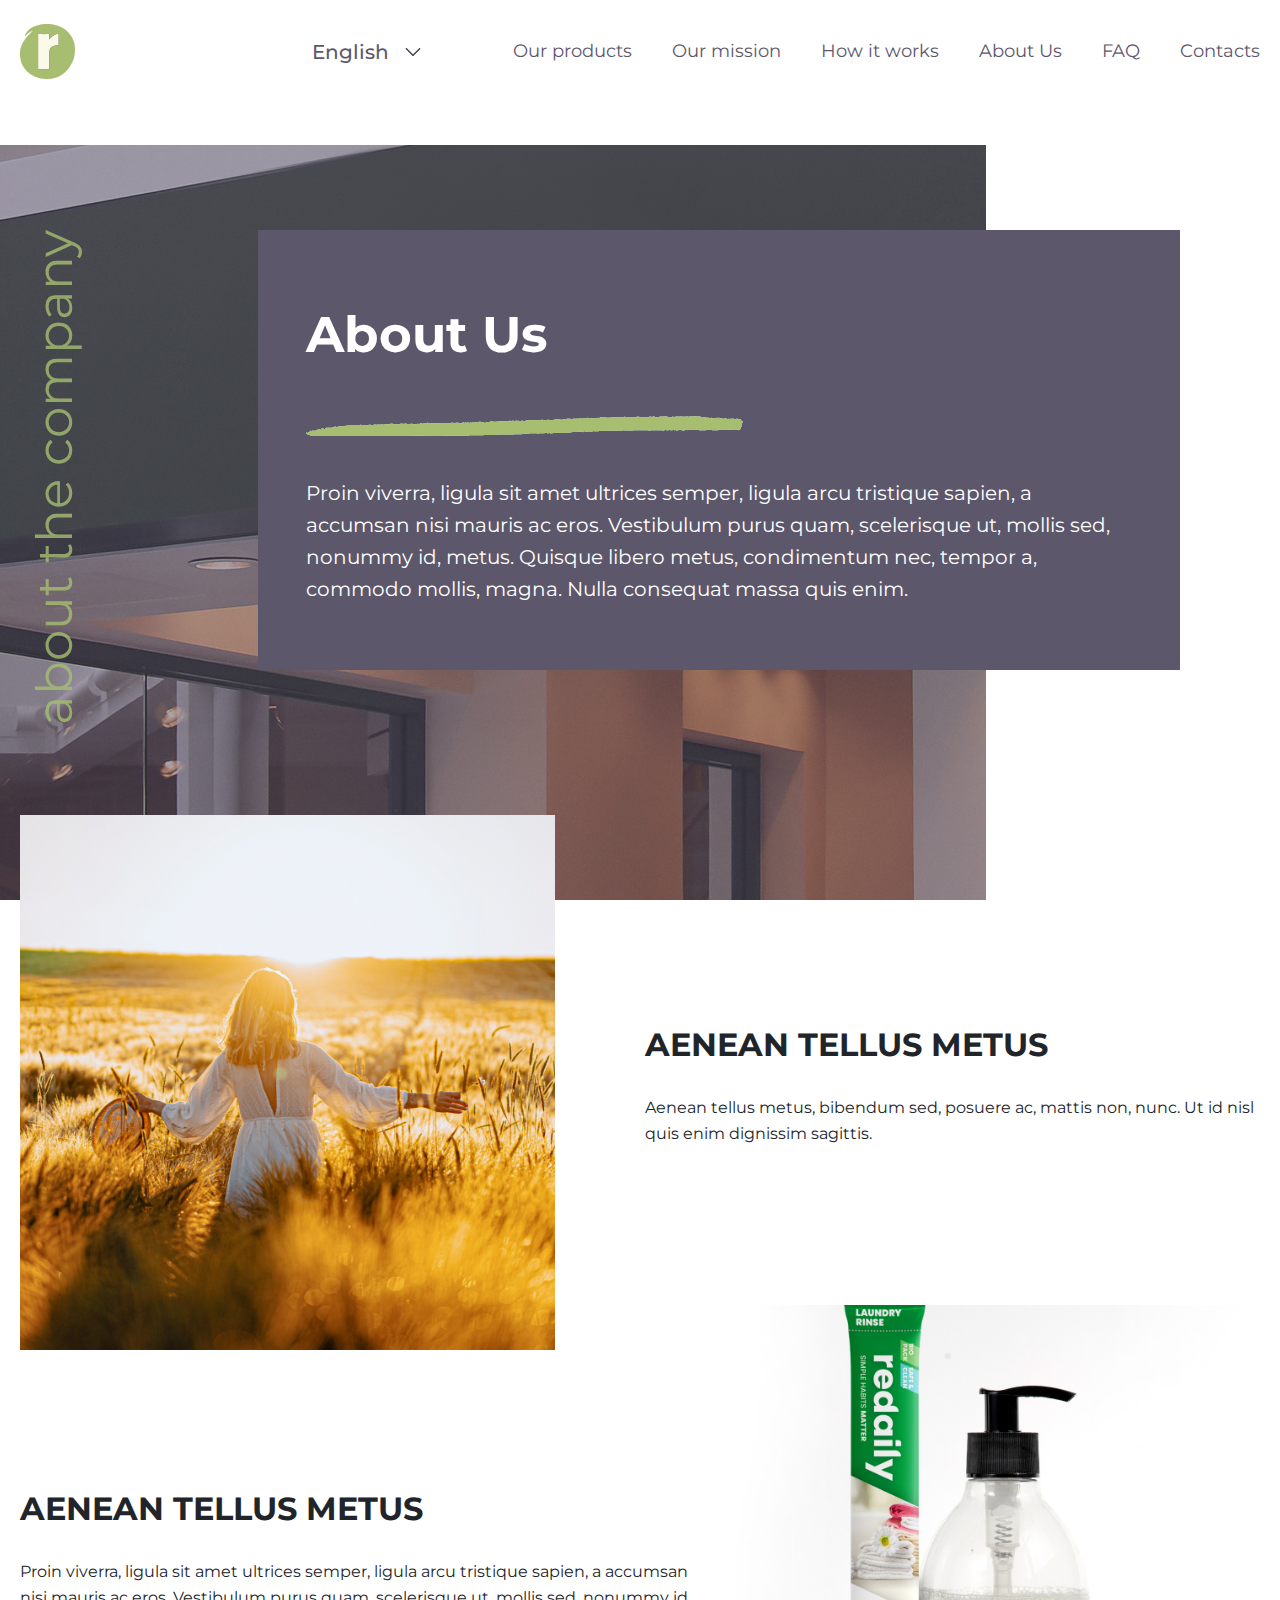
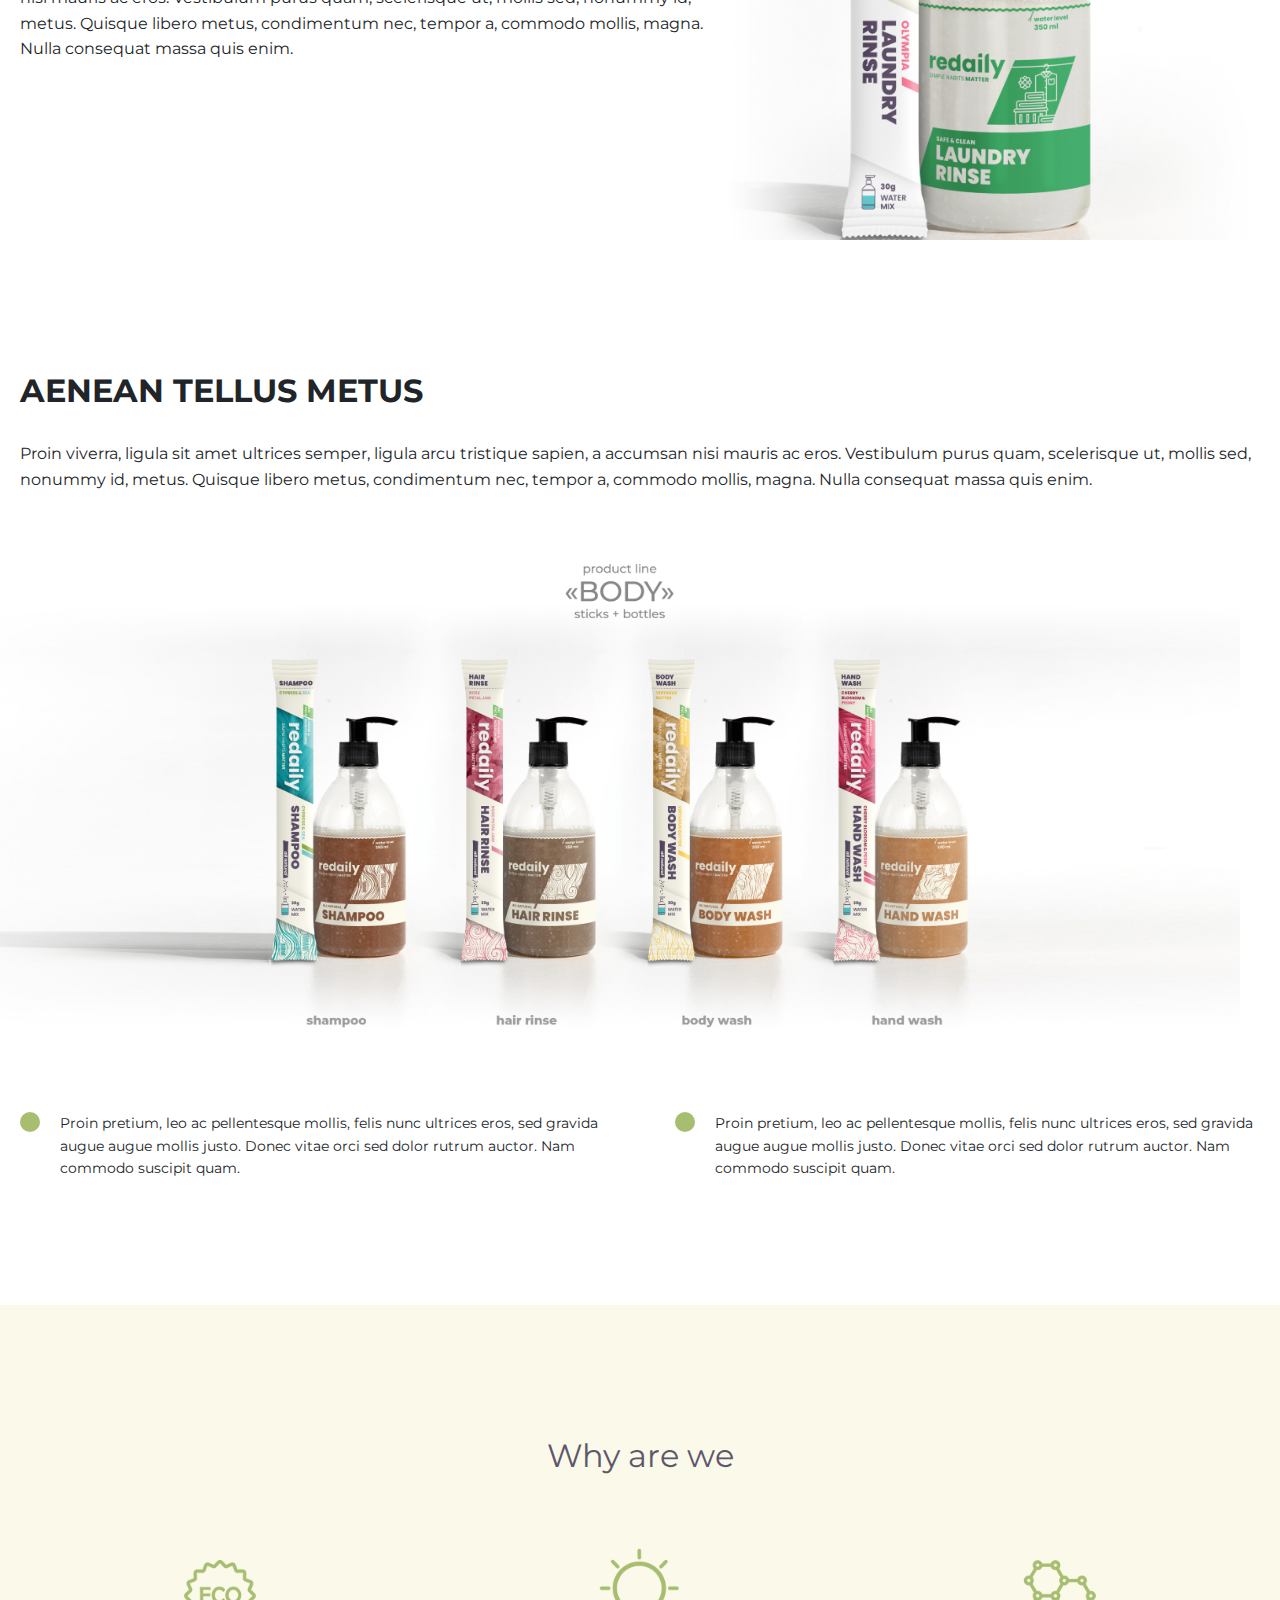
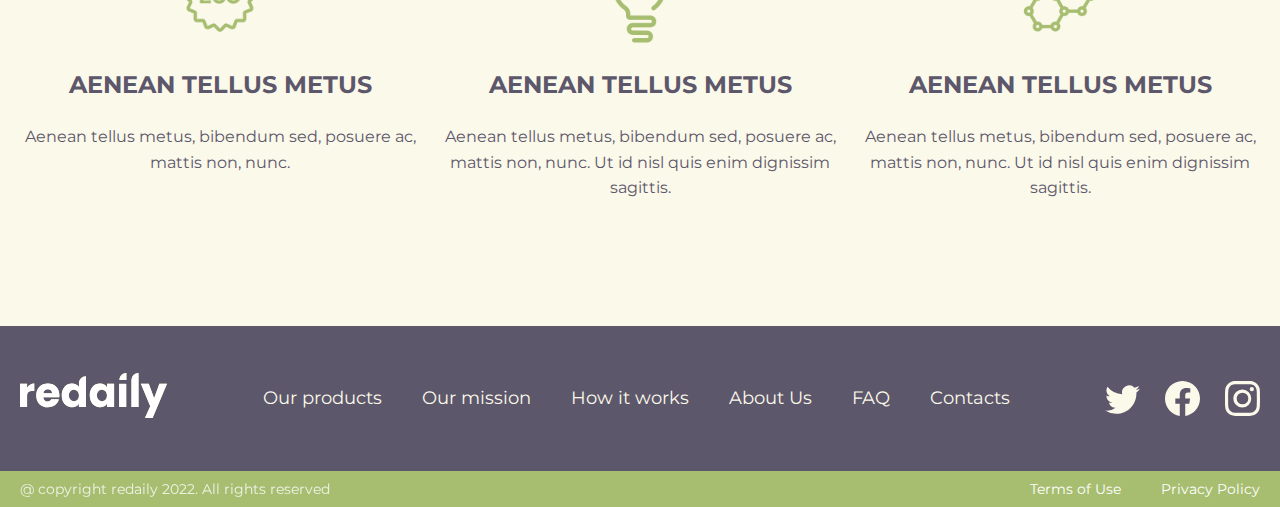
==== commit f6a5cee8: "upd: Update #5" ====
--- a/about-us.html
+++ b/about-us.html
@@ -150,7 +150,7 @@
 						<img src="img/about-img.jpg" alt="Image">
 					</picture>
 					<h3 class="main__promo-title main__promo-title--green">about the company</h3>
-					<div class="main__body">
+					<div class="main__body main__body--not-transparent">
 						<h3 class="main__title">About Us</h3>
 						<p class="main__description">Proin viverra, ligula sit amet ultrices semper, ligula arcu tristique sapien, a accumsan nisi mauris ac eros. Vestibulum purus quam, scelerisque ut, mollis sed, nonummy id, metus. Quisque libero metus, condimentum nec, tempor a, commodo mollis, magna. Nulla consequat massa quis enim.</p>
 					</div>
--- a/css/app.min.css
+++ b/css/app.min.css
@@ -1 +1 @@
-body{position:relative;overflow-x:hidden;font-family:"Montserrat",sans-serif;font-size:16px;font-weight:normal;line-height:1.6}ul,ol,li{display:block;padding:0;margin:0;list-style:none}h1,h2,h3,h4,h5,h6{margin:0;font-weight:normal;line-height:1.6}p{margin:0}a{display:inline-block;color:#000;text-decoration:none;-webkit-transition:all .25s ease-in-out;-o-transition:all .25s ease-in-out;transition:all .25s ease-in-out}a:hover{text-decoration:none;color:#000}a:active{color:#000}input[type=number]{-moz-appearance:textfield}input[type=number]::-webkit-outer-spin-button,input[type=number]::-webkit-inner-spin-button{display:none;-webkit-appearance:none;appearance:none;margin:0}input:-webkit-autofill{-webkit-animation-name:autofill;-webkit-animation-fill-mode:both}picture{display:block}picture>img{display:block;width:100%;height:100%;-o-object-fit:cover;object-fit:cover}img{max-width:100%}svg{-webkit-transition:all .25s ease-in-out;-o-transition:all .25s ease-in-out;transition:all .25s ease-in-out}.scroll-disabled{overflow:hidden}.container{margin:0 auto;padding:0 20px;max-width:1560px;width:100%}.input{-webkit-appearance:none;-moz-appearance:none;appearance:none;display:block;padding:0 0 5px 0;width:100%;font-size:16px;font-weight:300;color:#000;background:rgba(0,0,0,0);border:none;border-bottom:1px solid #5d576b;border-radius:0}.input::-webkit-input-placeholder{color:#5d576b}.input::-moz-placeholder{color:#5d576b}.input:-ms-input-placeholder{color:#5d576b}.input::-ms-input-placeholder{color:#5d576b}.input::placeholder{color:#5d576b}.input:focus{outline:none}@media screen and (max-width: 767px){.input{font-size:14px}}.textarea{-webkit-appearance:none;-moz-appearance:none;appearance:none;resize:none;display:block;padding:0 0 5px 0;width:100%;font-size:16px;font-weight:300;color:#000;background:rgba(0,0,0,0);border:none;border-bottom:1px solid #5d576b;border-radius:0}.textarea::-webkit-input-placeholder{color:#5d576b}.textarea::-moz-placeholder{color:#5d576b}.textarea:-ms-input-placeholder{color:#5d576b}.textarea::-ms-input-placeholder{color:#5d576b}.textarea::placeholder{color:#5d576b}.textarea:focus{outline:none}@media screen and (max-width: 767px){.textarea{font-size:14px}}.btn{display:block;padding:13px 20px;font-size:14px;font-weight:bold;line-height:1;text-align:center;text-transform:uppercase;color:#fff;background:#a7be71;border:none;border-radius:20px}.c-socials{display:-webkit-box;display:-ms-flexbox;display:flex;-webkit-box-align:center;-ms-flex-align:center;align-items:center}.c-socials--green .c-socials__icon{color:#a7be71}.c-socials__item+.c-socials__item{margin-left:25px}@media screen and (min-width: 1024px)and (max-width: 1199px){.c-socials__item+.c-socials__item{margin-left:20px}}.c-socials__link{display:-webkit-box;display:-ms-flexbox;display:flex;-webkit-box-align:center;-ms-flex-align:center;align-items:center;-webkit-box-pack:center;-ms-flex-pack:center;justify-content:center;min-width:35px;width:35px;height:35px}@media screen and (min-width: 1024px)and (max-width: 1199px){.c-socials__link{min-width:25px;width:25px;height:25px}}@media screen and (max-width: 767px){.c-socials__link{min-width:30px;width:30px;height:30px}}.c-socials__icon{min-width:35px;width:35px;height:35px;color:#fbf9ea}@media screen and (min-width: 1024px)and (max-width: 1199px){.c-socials__icon{min-width:25px;width:25px;height:25px}}@media screen and (max-width: 767px){.c-socials__icon{min-width:30px;width:30px;height:30px}}.c-contacts__item+.c-contacts__item{margin-top:50px}@media screen and (max-width: 767px){.c-contacts__item+.c-contacts__item{margin-top:25px}}.c-contacts__link{display:-webkit-box;display:-ms-flexbox;display:flex;-webkit-box-align:center;-ms-flex-align:center;align-items:center;margin:0;font-size:18px;font-weight:500;color:#5d576b}.c-contacts__link:hover{color:#5d576b}@media screen and (hover: hover){.c-contacts__link[href]:hover{color:#a7be71}}@media screen and (max-width: 767px){.c-contacts__link{font-size:14px}}.c-contacts__icon{margin-right:20px;min-width:30px;width:30px;height:30px;color:#a7be71}@media screen and (max-width: 767px){.c-contacts__icon{margin-right:15px}}.c-accordeon__item{background:#fbf9ea;-webkit-box-shadow:0px 4px 12px rgba(0,0,0,.12);box-shadow:0px 4px 12px rgba(0,0,0,.12);-webkit-transition:all .2s linear;-o-transition:all .2s linear;transition:all .2s linear}.c-accordeon__item.is--open{background:rgba(0,0,0,0);-webkit-box-shadow:none;box-shadow:none}.c-accordeon__item.is--open .c-accordeon__trigger::after{-webkit-transform:rotate(180deg);-ms-transform:rotate(180deg);transform:rotate(180deg)}.c-accordeon__item+.c-accordeon__item{margin-top:25px}@media screen and (max-width: 767px){.c-accordeon__item+.c-accordeon__item{margin-top:20px}}.c-accordeon__trigger{display:-webkit-box;display:-ms-flexbox;display:flex;-webkit-box-align:center;-ms-flex-align:center;align-items:center;-webkit-box-pack:justify;-ms-flex-pack:justify;justify-content:space-between;padding:10px 21.5px 10px 15px;font-size:16px;font-weight:500;color:#5d576b;-webkit-user-select:none;-moz-user-select:none;-ms-user-select:none;user-select:none;cursor:pointer}.c-accordeon__trigger::after{content:"";display:block;margin-left:20px;width:13px;height:13px;background-image:url(../img/sprite.svg#icon-caret-green);background-repeat:no-repeat;background-size:contain;background-position:center center;-webkit-transition:all .2s linear;-o-transition:all .2s linear;transition:all .2s linear}@media screen and (max-width: 767px){.c-accordeon__trigger{padding:10px 16.5px 10px 10px}}.c-accordeon__wrapper{display:none;padding:15px 15px}@media screen and (max-width: 767px){.c-accordeon__wrapper{padding:10px 15px}}.header{position:absolute;top:0;right:0;left:0;z-index:100;padding:40px 0;width:100%;-webkit-transition:all .05s ease-in-out;-o-transition:all .05s ease-in-out;transition:all .05s ease-in-out}.header--white .language__btn{color:#fff}.header--white .language__btn::after{background-image:url(../img/sprite.svg#icon-caret)}.header--white .nav__link{color:#fff}.header--white .nav__link:hover{color:#fff}.header--white .hamburger{color:#fff}.header--white .hamburger .hamburger__inner{background:#fff}.header--white .hamburger--active .hamburger__inner{background:#000}.header--active{background:#fff;-webkit-transition:all .25s ease-in-out .25s;-o-transition:all .25s ease-in-out .25s;transition:all .25s ease-in-out .25s}.header--active .header__language{opacity:1;pointer-events:all;-webkit-transition:all .25s ease-in-out .25s;-o-transition:all .25s ease-in-out .25s;transition:all .25s ease-in-out .25s}.header--active .language__btn{color:#000}.header--active .language__btn::after{background-image:url(../img/sprite.svg#icon-caret-black)}@media screen and (max-width: 1199px){.header{z-index:1001;padding:22px 0}}.header__wrapper{display:-webkit-box;display:-ms-flexbox;display:flex;-webkit-box-align:center;-ms-flex-align:center;align-items:center;-webkit-box-pack:justify;-ms-flex-pack:justify;justify-content:space-between}.header__logotype{max-width:65px;height:65px}.header__logotype img{display:block;width:100%;height:100%;-o-object-fit:contain;object-fit:contain}@media screen and (min-width: 1024px)and (max-width: 1199px){.header__logotype{max-width:45px;height:45px}}@media screen and (max-width: 1023px){.header__logotype{max-width:30px;height:30px}}@media screen and (max-width: 1199px){.header__language{opacity:0;pointer-events:none;-webkit-transition:all .05s ease-in-out;-o-transition:all .05s ease-in-out;transition:all .05s ease-in-out}}.header__group{display:-webkit-box;display:-ms-flexbox;display:flex;-webkit-box-align:center;-ms-flex-align:center;align-items:center}@media screen and (max-width: 1199px){.header__group{display:none}}.header__nav{margin-left:132px}@media screen and (min-width: 1200px)and (max-width: 1399px){.header__nav{margin-left:80px}}.language{position:relative}@media screen and (hover: hover){.language:hover .language__dropdown{display:block}}@media screen and (hover: none){.language--active .language__dropdown{display:block}}@media screen and (min-width: 1200px){.language--mobile{display:none}}@media screen and (min-width: 768px)and (max-width: 1199px){.language{margin-left:auto;margin-right:218px}}@media screen and (max-width: 767px){.language{position:absolute;left:50%;-webkit-transform:translateX(-50%);-ms-transform:translateX(-50%);transform:translateX(-50%)}.language--desktop{display:none}}.language__btn{display:-webkit-box;display:-ms-flexbox;display:flex;-webkit-box-align:center;-ms-flex-align:center;align-items:center;-webkit-box-pack:center;-ms-flex-pack:center;justify-content:center;margin:0 auto;padding:0 12px;width:-webkit-fit-content;width:-moz-fit-content;width:fit-content;font-size:20px;font-weight:500;text-align:center;color:#5d576b;background:rgba(0,0,0,0);border:none;border-radius:0;-webkit-user-select:none;-moz-user-select:none;-ms-user-select:none;user-select:none;cursor:pointer}.language__btn::after{content:"";display:block;margin-left:16px;width:16px;height:16px;background-image:url(../img/sprite.svg#icon-caret-black);background-repeat:no-repeat;background-size:contain;background-position:center center}.language__btn:focus{outline:none}@media screen and (max-width: 767px){.language__btn{display:block}.language__btn::after{position:absolute;bottom:-14px;left:50%;-webkit-transform:translateX(-50%);-ms-transform:translateX(-50%);transform:translateX(-50%);margin:0;min-width:13px;width:13px;height:13px;background-image:url(../img/sprite.svg#icon-caret-green)}}.language__dropdown{position:absolute;right:0;bottom:0;z-index:100;display:none;padding-top:6px;-webkit-transform:translateY(100%);-ms-transform:translateY(100%);transform:translateY(100%);min-width:100%}@media screen and (hover: hover){.language__dropdown:hover{display:block}}@media screen and (max-width: 767px){.language__dropdown{bottom:2px}}.language__wrapper{overflow-x:hidden;overflow-y:auto;max-height:196px;background:#fff;border-radius:10px}.language__list{list-style:none}.language__item{display:block;width:100%;list-style:none}.language__elem{display:-webkit-box;display:-ms-flexbox;display:flex;-webkit-box-align:center;-ms-flex-align:center;align-items:center;padding:8px 12px;width:100%;height:100%;font-size:18px;font-weight:500;text-align:left;text-decoration:none;color:#5d576b;background:rgba(0,0,0,0);border:none;border-radius:5px}.language__elem:focus{outline:none}.language__elem:hover{text-decoration:none}.nav__list{display:-webkit-box;display:-ms-flexbox;display:flex;-webkit-box-align:center;-ms-flex-align:center;align-items:center}@media screen and (max-width: 1199px){.nav__list{-webkit-box-orient:vertical;-webkit-box-direction:normal;-ms-flex-direction:column;flex-direction:column}}.nav__item--white .nav__link{color:#fff}.nav__item+.nav__item{margin-left:40px}@media screen and (max-width: 1199px){.nav__item+.nav__item{margin-top:50px;margin-left:0}}.nav__link{display:block;font-size:18px;font-weight:normal;color:#5d576b}@media screen and (max-width: 1199px){.nav__link{font-size:20px;font-weight:500;color:#818181}}.hamburger{position:relative;display:-webkit-box;display:-ms-flexbox;display:flex;-webkit-box-align:center;-ms-flex-align:center;align-items:center;-webkit-box-pack:center;-ms-flex-pack:center;justify-content:center;padding:0;font-size:12px;font-weight:normal;color:#000;background:rgba(0,0,0,0);border:none;border-radius:0}.hamburger:focus{outline:none}.hamburger--active .hamburger__title{opacity:0}.hamburger--active .hamburger__inner:first-child{top:7px;-webkit-transform:rotate(45deg);-ms-transform:rotate(45deg);transform:rotate(45deg)}.hamburger--active .hamburger__inner:nth-child(2){opacity:0}.hamburger--active .hamburger__inner:last-child{top:7px;-webkit-transform:rotate(-45deg);-ms-transform:rotate(-45deg);transform:rotate(-45deg)}@media screen and (min-width: 1200px){.hamburger{display:none}}@media screen and (max-width: 1199px){.hamburger--white{color:#fff}.hamburger--white .hamburger__inner{background:#fff}.hamburger--active .hamburger__inner{background:#000}}.hamburger__title{-webkit-transition:opacity .25s ease-in-out;-o-transition:opacity .25s ease-in-out;transition:opacity .25s ease-in-out}.hamburger__group{position:relative;margin-left:10px;min-width:22px;width:22px;height:16px}.hamburger__inner{display:block;position:absolute;right:0;left:0;width:100%;height:2px;background:#000;border-radius:10px;-webkit-transition:all .25s ease-in-out;-o-transition:all .25s ease-in-out;transition:all .25s ease-in-out}.hamburger__inner:first-child{top:0}.hamburger__inner:nth-child(2){top:7px}.hamburger__inner:last-child{top:14px}.mobile-menu{position:fixed;top:0;right:0;bottom:0;z-index:1000;-webkit-transform:translateX(104%);-ms-transform:translateX(104%);transform:translateX(104%);overflow:hidden;display:-webkit-box;display:-ms-flexbox;display:flex;-webkit-box-orient:vertical;-webkit-box-direction:normal;-ms-flex-direction:column;flex-direction:column;-webkit-box-pack:justify;-ms-flex-pack:justify;justify-content:space-between;padding:22px 20px 40px;max-width:448px;width:100%;height:100%;background:#fff;-webkit-box-shadow:0px 3px 15px rgba(0,0,0,.07);box-shadow:0px 3px 15px rgba(0,0,0,.07);-webkit-transition:all .25s ease-in-out;-o-transition:all .25s ease-in-out;transition:all .25s ease-in-out}.mobile-menu--active{-webkit-transform:translateX(0);-ms-transform:translateX(0);transform:translateX(0)}.mobile-menu--active .mobile-menu__nav,.mobile-menu--active .mobile-menu__bottom{opacity:1;-webkit-transition:all .25s ease-in-out .25s;-o-transition:all .25s ease-in-out .25s;transition:all .25s ease-in-out .25s}@media screen and (min-width: 1200px){.mobile-menu{display:none}}@media screen and (max-width: 767px){.mobile-menu{max-width:100%}}.mobile-menu__wrapper{overflow-x:hidden;overflow-y:auto;max-height:100%}.mobile-menu__top{display:-webkit-box;display:-ms-flexbox;display:flex;-webkit-box-align:center;-ms-flex-align:center;align-items:center;-webkit-box-pack:center;-ms-flex-pack:center;justify-content:center;opacity:0;-webkit-transition:all .25s ease-in-out;-o-transition:all .25s ease-in-out;transition:all .25s ease-in-out}.mobile-menu__nav{margin-top:65px;padding-top:60px;opacity:0;border-top:1px solid #a7be71;-webkit-transition:all .25s ease-in-out;-o-transition:all .25s ease-in-out;transition:all .25s ease-in-out}.mobile-menu__bottom{display:block;margin-top:60px;padding-top:40px;opacity:0;text-align:center;border-top:1px solid #a7be71;-webkit-transition:all .25s ease-in-out;-o-transition:all .25s ease-in-out;transition:all .25s ease-in-out}.mobile-menu__title{display:block;margin-bottom:20px;font-size:20px;font-weight:500}.mobile-menu__socials{-webkit-box-pack:center;-ms-flex-pack:center;justify-content:center}.mobile-menu-overlay{position:fixed;top:0;right:0;bottom:0;left:0;z-index:999;display:block;visibility:hidden;width:100%;height:100%;opacity:0;background:rgba(38,38,38,.55);pointer-events:none;-webkit-transition:all .25s ease-in-out;-o-transition:all .25s ease-in-out;transition:all .25s ease-in-out}.mobile-menu-overlay--active{visibility:visible;opacity:1;pointer-events:all}@media screen and (min-width: 1200px){.mobile-menu-overlay{display:none}}@media screen and (max-width: 767px){.mobile-menu-overlay{display:none}}.footer--mt{margin-top:5px}.footer__main{padding:47.5px 0;color:#fff;background:#5d576b}@media screen and (max-width: 767px){.footer__main{padding:30px 0 20px}}.footer__bottom{padding:7px 0;color:#fff;background:#a7be71}@media screen and (max-width: 767px){.footer__bottom{padding:2px 0}}.footer__wrapper{display:-webkit-box;display:-ms-flexbox;display:flex;-webkit-box-align:center;-ms-flex-align:center;align-items:center;-webkit-box-pack:justify;-ms-flex-pack:justify;justify-content:space-between}@media screen and (max-width: 767px){.footer__wrapper{-webkit-box-orient:vertical;-webkit-box-direction:normal;-ms-flex-direction:column;flex-direction:column}}.footer__logotype{max-width:147px;width:100%;height:50px}.footer__logotype img{display:block;width:100%;height:100%;-o-object-fit:contain;object-fit:contain}@media screen and (max-width: 767px){.footer__logotype{max-width:178px;height:67px}}@media screen and (max-width: 1023px){.footer__nav{display:none}}@media screen and (max-width: 767px){.footer__socials{margin-top:25px}}.footer__copyright{font-size:14px;font-weight:normal;opacity:.8}@media screen and (max-width: 767px){.footer__copyright{font-size:10px;text-align:center}}.footer__list{display:-webkit-box;display:-ms-flexbox;display:flex;-webkit-box-align:center;-ms-flex-align:center;align-items:center;margin-left:40px}@media screen and (min-width: 768px){.footer__list--mobile{display:none}}@media screen and (max-width: 767px){.footer__list{-webkit-box-orient:vertical;-webkit-box-direction:normal;-ms-flex-direction:column;flex-direction:column;margin-top:20px;margin-left:0}.footer__list--desktop{display:none}}.footer__item+.footer__item{margin-left:40px}@media screen and (max-width: 767px){.footer__item+.footer__item{margin-top:10px;margin-left:0}}.footer__link{display:block;font-size:14px;font-weight:normal;color:#fff}.footer__link:hover{color:#fff}@media screen and (max-width: 767px){.footer__link{font-size:12px}}.footer-nav__list{display:-webkit-box;display:-ms-flexbox;display:flex;-webkit-box-align:center;-ms-flex-align:center;align-items:center}.footer-nav__item+.footer-nav__item{margin-left:40px}@media screen and (min-width: 1024px)and (max-width: 1199px){.footer-nav__item+.footer-nav__item{margin-left:20px}}.footer-nav__link{display:block;font-size:18px;font-weight:normal;color:#fbf9ea}.footer-nav__link:hover{color:#fbf9ea}.section-heading{margin-bottom:65px}.section-heading--underline .section-heading__title::after{content:"";display:block;margin-top:25px;width:100%;height:12px;background-image:url(../img/underline.svg);background-repeat:no-repeat;background-size:contain;background-position:center center}.section-heading--white .section-heading__title{color:#fff}.section-heading--underline.section-heading--white .section-heading__title::after{background-image:url(../img/underline-white.svg)}@media screen and (min-width: 1024px){.section-heading--mobile{display:none}}@media screen and (max-width: 767px){.section-heading{margin-bottom:50px}}.section-heading__title{font-size:32px;font-weight:normal;text-align:center;color:#5d576b}@media screen and (max-width: 767px){.section-heading__title{font-size:24px}}.content{font-size:14px;color:#5d576b}.content>*{margin-bottom:20px}.content>*:last-child{margin-bottom:0}@media screen and (max-width: 767px){.content>*{margin-bottom:10px}}.content b,.content strong{font-weight:500}.content h1,.content h2,.content h3,.content h4,.content h5,.content h6{margin-bottom:20px;font-weight:500}.content h1:not(:first-child),.content h2:not(:first-child),.content h3:not(:first-child),.content h4:not(:first-child),.content h5:not(:first-child),.content h6:not(:first-child){margin-top:25px}@media screen and (max-width: 767px){.content h1,.content h2,.content h3,.content h4,.content h5,.content h6{margin-bottom:10px}.content h1:not(:first-child),.content h2:not(:first-child),.content h3:not(:first-child),.content h4:not(:first-child),.content h5:not(:first-child),.content h6:not(:first-child){margin-top:25px}}.content h1{font-size:24px}@media screen and (max-width: 767px){.content h1{font-size:14px}}.content h2{font-size:32px;font-weight:bold;text-transform:uppercase}@media screen and (max-width: 767px){.content h2{font-size:14px}}.content h3,.content h4,.content h5,.content h6{font-size:16px}@media screen and (max-width: 767px){.content h3,.content h4,.content h5,.content h6{font-size:14px}}.content-quote{display:-webkit-box;display:-ms-flexbox;display:flex;-webkit-box-align:center;-ms-flex-align:center;align-items:center;-webkit-box-pack:center;-ms-flex-pack:center;justify-content:center;margin-top:35px;height:600px;background-repeat:no-repeat;background-size:cover;background-position:center center}@media screen and (max-width: 767px){.content-quote{margin:25px -20px 0;padding:20px;height:275px}}.content-quote__text{display:block;margin:0 auto;padding:25px;max-width:581px;width:100%;font-size:24px;font-weight:500;text-align:center;color:#fff;background:rgba(93,87,107,.8)}@media screen and (max-width: 767px){.content-quote__text{padding:7px 5px;max-width:none;font-size:14px}}.main{overflow:hidden}.main__promo-scroll{position:absolute;bottom:80px;right:calc(50% - 780px + 10px);z-index:1;-webkit-transform:rotate(180deg);-ms-transform:rotate(180deg);transform:rotate(180deg);display:-webkit-box;display:-ms-flexbox;display:flex;-webkit-box-align:center;-ms-flex-align:center;align-items:center;font-size:20px;font-weight:normal;white-space:nowrap;text-transform:uppercase;color:#5d576b;opacity:.55;-webkit-writing-mode:vertical-lr;-ms-writing-mode:tb-lr;writing-mode:vertical-lr}.main__promo-scroll svg{margin-bottom:25px;-webkit-transform:rotate(180deg);-ms-transform:rotate(180deg);transform:rotate(180deg);width:24px;height:24px;color:#5d576b}.main__promo-scroll:hover{color:#5d576b}@media screen and (max-width: 1559px){.main__promo-scroll{right:20px}}@media screen and (max-width: 1199px){.main__promo-scroll{bottom:40px;right:50%;-webkit-transform:translateX(50%);-ms-transform:translateX(50%);transform:translateX(50%);display:-webkit-box;display:-ms-flexbox;display:flex;-webkit-box-orient:vertical;-webkit-box-direction:reverse;-ms-flex-direction:column-reverse;flex-direction:column-reverse;color:#fcfbf0;-webkit-writing-mode:horizontal-tb;-ms-writing-mode:lr-tb;writing-mode:horizontal-tb}.main__promo-scroll svg{-webkit-transform:none;-ms-transform:none;transform:none;margin-top:15px;margin-bottom:0;color:#fcfbf0}.main__promo-scroll:hover{color:#fcfbf0}}@media screen and (max-width: 1023px){.main__promo-scroll{font-size:14px}}.main__wrapper{position:relative;padding:400px 0 500px;min-height:100vh}@media screen and (max-width: 1199px){.main__wrapper{display:-webkit-box;display:-ms-flexbox;display:flex;-webkit-box-orient:vertical;-webkit-box-direction:normal;-ms-flex-direction:column;flex-direction:column;-webkit-box-pack:center;-ms-flex-pack:center;justify-content:center;padding:180px 0}}.main__img{position:absolute;top:0;left:0;bottom:0;margin-left:calc(50% - 50vw);max-width:986px;width:100%;height:100%}.main__img::after{content:"";position:absolute;top:0;left:0;max-width:986px;width:100%;height:145px;background:#fff}.main__img img{display:block;width:100%;height:100%;-o-object-fit:cover;object-fit:cover}@media screen and (min-width: 1024px)and (max-width: 1199px){.main__img::after{height:89px}}@media screen and (max-width: 1199px){.main__img{margin:0 -20px;max-width:none;width:calc(100% + 40px)}.main__img::before{content:"";position:absolute;top:0;right:0;bottom:0;left:0;display:block;width:100%;height:100%;background:-webkit-gradient(linear, left bottom, left top, from(rgba(83, 69, 94, 0.5)), to(rgba(83, 69, 94, 0.5)));background:-o-linear-gradient(bottom, rgba(83, 69, 94, 0.5), rgba(83, 69, 94, 0.5));background:linear-gradient(0deg, rgba(83, 69, 94, 0.5), rgba(83, 69, 94, 0.5))}.main__img::after{display:none}}.main__body{position:absolute;top:50%;right:180px;z-index:10;-webkit-transform:translateY(-50%);-ms-transform:translateY(-50%);transform:translateY(-50%);display:block;padding:65px 48px;max-width:922px;width:100%;color:#fff;background:rgba(93,87,107,.8)}@media screen and (min-width: 1200px)and (max-width: 1399px){.main__body{right:80px}}@media screen and (max-width: 1199px){.main__body{position:static;-webkit-transform:none;-ms-transform:none;transform:none;background:rgba(0,0,0,0)}}@media screen and (min-width: 768px)and (max-width: 1199px){.main__body{padding:65px 48px 65px 85px}}@media screen and (max-width: 1023px){.main__body{max-width:none;text-align:center}}@media screen and (max-width: 767px){.main__body{padding:20px}}.main__title{max-width:695px;width:100%;font-size:50px;font-weight:bold}.main__title::after{content:"";display:block;margin-top:40px;max-width:437px;width:100%;height:22px;background-image:url(../img/underline.svg);background-repeat:no-repeat;background-size:contain;background-position:center center}.main__title+.main__description{margin-top:40px}.main__logo{display:block;max-width:437px;width:100%;height:134px}.main__logo::after{content:"";display:block;margin-top:40px;width:100%;height:22px;background-image:url(../img/underline.svg);background-repeat:no-repeat;background-size:contain;background-position:center center}.main__logo img{display:block;width:100%;height:100%;-o-object-fit:contain;object-fit:contain}@media screen and (max-width: 1023px){.main__logo{margin:0 auto}}@media screen and (max-width: 767px){.main__logo{max-width:196px;height:60px}.main__logo::after{margin-top:20px;height:12px}}.main__description{margin-top:102px;font-size:20px;font-weight:normal}@media screen and (max-width: 767px){.main__description{margin-top:52px;font-size:15px}}.main__promo-title{position:absolute;top:230px;left:calc(50% - 780px + 10px);z-index:1;-webkit-transform:rotate(180deg);-ms-transform:rotate(180deg);transform:rotate(180deg);font-size:50px;font-weight:normal;white-space:nowrap;text-transform:uppercase;color:#fbf9ea;opacity:.8;-webkit-writing-mode:vertical-lr;-ms-writing-mode:tb-lr;writing-mode:vertical-lr}.main__promo-title--green{text-transform:lowercase;color:#a7be71}@media screen and (max-width: 1559px){.main__promo-title{left:-5px}}@media screen and (max-width: 1199px){.main__promo-title{left:-15px}}@media screen and (min-width: 768px)and (max-width: 1023px){.main__promo-title{top:400px;font-size:24px}.main__promo-title--green{top:300px;font-size:50px;opacity:.35}}@media screen and (max-width: 767px){.main__promo-title{top:40%;left:3px;font-size:15px}.main__promo-title--green{top:30%;left:-30px;font-size:50px;opacity:.35}}.why-are{padding:125px 0;background:#fbf9ea}@media screen and (min-width: 768px)and (max-width: 1199px){.why-are{padding:75px 0}}@media screen and (max-width: 767px){.why-are{padding:50px 0}}.why-are__wrapper{display:-webkit-box;display:-ms-flexbox;display:flex;-ms-flex-pack:distribute;justify-content:space-around}@media screen and (max-width: 767px){.why-are__wrapper{-webkit-box-orient:vertical;-webkit-box-direction:normal;-ms-flex-direction:column;flex-direction:column;-webkit-box-align:center;-ms-flex-align:center;align-items:center}}.why-are__item{max-width:400px;width:100%;text-align:center}@media screen and (max-width: 767px){.why-are__item{max-width:281px}}.why-are__item+.why-are__item{margin-left:20px}@media screen and (max-width: 767px){.why-are__item+.why-are__item{margin-top:50px;margin-left:0}}.why-are__img{margin:0 auto 20px;max-width:100px;min-width:100px;height:100px}.why-are__img img{display:block;width:100%;height:100%;-o-object-fit:contain;object-fit:contain}@media screen and (min-width: 768px)and (max-width: 1023px){.why-are__img{margin:0 auto 10px;max-width:80px;min-width:80px;height:80px}}@media screen and (max-width: 767px){.why-are__img{margin:0 auto 5px;max-width:65px;min-width:65px;height:65px}}.why-are__title{font-size:24px;font-weight:bold;text-transform:uppercase;color:#5d576b}@media screen and (min-width: 768px)and (max-width: 1023px){.why-are__title{font-size:20px}}@media screen and (max-width: 767px){.why-are__title{font-size:14px}}.why-are__description{margin-top:20px;font-size:16px;font-weight:normal;color:#5d576b}@media screen and (min-width: 768px)and (max-width: 1023px){.why-are__description{margin-top:10px;font-size:14px}}@media screen and (max-width: 767px){.why-are__description{margin-top:5px;font-size:14px}}.find{padding:85px 0 30px;color:#fff;background:#5d576b}@media screen and (max-width: 767px){.find{padding:50px 0}}.find__map{display:block;width:100%;height:532px}.find__map iframe{width:100% !important;height:100% !important}@media screen and (max-width: 767px){.find__map{height:540px}}.find__help{display:block;margin-top:20px;font-size:18px;font-weight:normal;text-align:center}@media screen and (max-width: 767px){.find__help{margin-top:10px;font-size:14px}}.write-us{padding:125px 0}@media screen and (min-width: 768px)and (max-width: 1199px){.write-us{padding:75px 0}}@media screen and (max-width: 767px){.write-us{padding:50px 0}}.write-us__wrapper{display:-webkit-box;display:-ms-flexbox;display:flex}@media screen and (max-width: 1023px){.write-us__wrapper{-webkit-box-orient:vertical;-webkit-box-direction:normal;-ms-flex-direction:column;flex-direction:column;-webkit-box-align:center;-ms-flex-align:center;align-items:center;width:100%}}.write-us__block--main{margin:0 auto}.write-us__block--center{text-align:center}@media screen and (max-width: 1023px){.write-us__block{width:100%}}@media screen and (min-width: 768px)and (max-width: 1023px){.write-us__block{max-width:calc(100% - 40px)}}@media screen and (max-width: 1023px){.write-us__block+.write-us__block{margin-top:50px}}.write-us__title{margin-bottom:50px;font-size:32px;font-weight:normal;color:#5d576b}@media screen and (max-width: 1023px){.write-us__title{text-align:center}}@media screen and (max-width: 767px){.write-us__title{margin-bottom:25px;font-size:24px}}.write-us__form{max-width:500px;min-width:500px;width:100%}@media screen and (max-width: 1023px){.write-us__form{max-width:none;min-width:auto}}.write-us-form__input{width:100%}.write-us-form__input+.write-us-form__input{margin-top:50px}@media screen and (max-width: 767px){.write-us-form__input+.write-us-form__input{margin-top:20px}}.write-us-form__btn{margin-top:30px;width:100%}@media screen and (max-width: 767px){.write-us-form__btn{margin-top:25px}}.product-reviews{padding:85px 0;color:#fff;background:#a7be71}@media screen and (max-width: 767px){.product-reviews{padding:50px 0}}.product-reviews__slider{position:relative;overflow:hidden}.product-reviews__slider .swiper-pagination{display:-webkit-box;display:-ms-flexbox;display:flex;-webkit-box-align:center;-ms-flex-align:center;align-items:center;-webkit-box-pack:center;-ms-flex-pack:center;justify-content:center;margin-top:85px}.product-reviews__slider .swiper-pagination-bullet{display:block;width:15px;height:15px;background:#fff;border-radius:50%;-webkit-transition:background .3s linear;-o-transition:background .3s linear;transition:background .3s linear}.product-reviews__slider .swiper-pagination-bullet+.swiper-pagination-bullet{margin-left:25px}.product-reviews__slider .swiper-pagination-bullet-active{background:#5d576b}@media screen and (min-width: 768px){.product-reviews__slider .swiper-slide-active .product-reviews__slide{-webkit-transform:scale(1);-ms-transform:scale(1);transform:scale(1)}}.product-reviews__slide{margin:0 auto;max-width:453px;width:100%;font-size:20px;font-weight:normal;text-align:center}.product-reviews__slide::before{content:"";margin:0 auto 25px;display:block;min-width:47px;width:47px;height:40px;background-image:url(../img/sprite.svg#icon-quote);background-repeat:no-repeat;background-size:contain;background-position:center center}@media screen and (min-width: 768px){.product-reviews__slide{-webkit-transform:scale(0.75);-ms-transform:scale(0.75);transform:scale(0.75);-webkit-transition:-webkit-transform .3s linear;transition:-webkit-transform .3s linear;-o-transition:transform .3s linear;transition:transform .3s linear;transition:transform .3s linear, -webkit-transform .3s linear}}@media screen and (max-width: 767px){.product-reviews__slide{font-size:14px}.product-reviews__slide::before{margin:0 auto 35px;min-width:68px;width:68px;height:60px}}.faq{padding:180px 0 40px;min-height:100vh;overflow:hidden}@media screen and (max-width: 767px){.faq{padding:80px 0 40px;min-height:60vh}}.faq__promo-title{position:absolute;top:330px;right:calc(50% - 780px + 10px);z-index:-1;-webkit-transform:rotate(180deg);-ms-transform:rotate(180deg);transform:rotate(180deg);font-size:50px;font-weight:normal;white-space:nowrap;text-transform:lowercase;color:#a7be71;opacity:.55;-webkit-writing-mode:vertical-lr;-ms-writing-mode:tb-lr;writing-mode:vertical-lr}@media screen and (max-width: 1559px){.faq__promo-title{right:20px}}@media screen and (max-width: 1199px){.faq__promo-title{top:182px;opacity:.25}}.faq__top{margin:0 auto 50px;max-width:760px;width:100%;text-align:center}@media screen and (max-width: 767px){.faq__top{margin-bottom:100px;text-align:left}}.faq__heading{font-size:50px;font-weight:bold;color:#5d576b}@media screen and (max-width: 767px){.faq__heading{font-size:32px}}.faq__description{margin-top:40px;font-size:20px;font-weight:normal;color:#5d576b}@media screen and (max-width: 767px){.faq__description{margin-top:15px;font-size:15px}}.faq__wrapper{margin:0 auto;max-width:1000px;width:100%}.contacts{position:relative;overflow:hidden;min-height:100vh;padding:320px 0 280px}@media screen and (max-width: 767px){.contacts{padding:154px 0 100px;min-height:60vh}}.contacts__promo-scroll{position:absolute;bottom:80px;right:calc(50% - 780px + 10px);z-index:1;-webkit-transform:rotate(180deg);-ms-transform:rotate(180deg);transform:rotate(180deg);display:-webkit-box;display:-ms-flexbox;display:flex;-webkit-box-align:center;-ms-flex-align:center;align-items:center;font-size:20px;font-weight:normal;white-space:nowrap;text-transform:uppercase;color:#5d576b;opacity:.55;-webkit-writing-mode:vertical-lr;-ms-writing-mode:tb-lr;writing-mode:vertical-lr}.contacts__promo-scroll svg{margin-bottom:25px;-webkit-transform:rotate(180deg);-ms-transform:rotate(180deg);transform:rotate(180deg);width:24px;height:24px;color:#5d576b}.contacts__promo-scroll:hover{color:#5d576b}@media screen and (max-width: 1559px){.contacts__promo-scroll{right:20px}}@media screen and (max-width: 767px){.contacts__promo-scroll{display:none}}.contacts__top{margin-bottom:65px;padding-bottom:65px;border-bottom:2px solid #a7be71}@media screen and (max-width: 767px){.contacts__top{margin-bottom:50px;padding-bottom:0;border-bottom:none}}.contacts__heading{font-size:50px;font-weight:bold;color:#a7be71}@media screen and (max-width: 767px){.contacts__heading{font-size:32px;text-align:center}}.contacts__wrapper{display:-webkit-box;display:-ms-flexbox;display:flex}@media screen and (max-width: 1023px){.contacts__wrapper{-webkit-box-orient:vertical;-webkit-box-direction:normal;-ms-flex-direction:column;flex-direction:column}}@media screen and (max-width: 1023px){.contacts__block{text-align:center}}.contacts__block+.contacts__block{margin-left:120px}@media screen and (max-width: 1023px){.contacts__block+.contacts__block{margin-left:0}}@media screen and (min-width: 768px)and (max-width: 1023px){.contacts__block+.contacts__block{margin-top:65px}}@media screen and (max-width: 767px){.contacts__block+.contacts__block{margin-top:45px}}.contacts__title{margin-bottom:50px;font-size:24px;font-weight:500;color:#5d576b}@media screen and (max-width: 767px){.contacts__title{margin-bottom:20px;font-size:20px}}.contacts__socials .c-socials__item+.c-socials__item{margin-left:35px}@media screen and (min-width: 1024px)and (max-width: 1199px){.contacts__socials .c-socials__item+.c-socials__item{margin-left:35px}}@media screen and (max-width: 1023px){.contacts__socials{-webkit-box-pack:center;-ms-flex-pack:center;justify-content:center}}.main-hiw{position:relative;z-index:1;overflow:hidden}.main-hiw::before{content:"";position:absolute;top:0;right:0;bottom:0;z-index:-1;display:block;min-width:200px;width:200px;height:100%;background-image:url(../img/main-hiw.jpg);background-repeat:no-repeat;background-size:cover;background-position:center center}@media screen and (min-width: 1200px){.main-hiw::after{content:"";position:absolute;top:0;right:0;width:200px;height:145px;background:#fff}}@media screen and (min-width: 768px)and (max-width: 1023px){.main-hiw::before{min-width:150px;width:150px}}@media screen and (max-width: 767px){.main-hiw::before{min-width:114px;width:114px}}.main-hiw__wrapper{display:-webkit-box;display:-ms-flexbox;display:flex;-webkit-box-orient:vertical;-webkit-box-direction:normal;-ms-flex-direction:column;flex-direction:column;-webkit-box-pack:center;-ms-flex-pack:center;justify-content:center;padding:100px 200px 100px 180px;min-height:100vh}@media screen and (min-width: 768px)and (max-width: 1199px){.main-hiw__wrapper{padding:80px 200px 80px 0}}@media screen and (max-width: 767px){.main-hiw__wrapper{padding:80px 114px 80px 0}}.main-hiw__title{font-size:50px;font-weight:bold;color:#5d576b}@media screen and (max-width: 767px){.main-hiw__title{font-size:32px}}.main-hiw__description{margin-top:40px;font-size:20px;font-weight:normal;color:#5d576b}@media screen and (max-width: 767px){.main-hiw__description{margin-top:15px;font-size:15px}}.main-hiw__promo-title{position:absolute;top:50%;right:calc(50% - 780px - 110px);-webkit-transform:rotate(180deg) translateY(50%);-ms-transform:rotate(180deg) translateY(50%);transform:rotate(180deg) translateY(50%);font-size:50px;font-weight:normal;white-space:nowrap;color:#fff;opacity:.5;-webkit-writing-mode:vertical-lr;-ms-writing-mode:tb-lr;writing-mode:vertical-lr}@media screen and (max-width: 1559px){.main-hiw__promo-title{right:85px}}@media screen and (min-width: 768px)and (max-width: 1023px){.main-hiw__promo-title{right:45px}}@media screen and (max-width: 767px){.main-hiw__promo-title{right:20px}}.main-hiw__scroll{position:absolute;left:50%;bottom:40px;z-index:1;-webkit-transform:translateX(-50%);-ms-transform:translateX(-50%);transform:translateX(-50%);display:block;min-width:40px;width:40px;height:40px}.main-hiw__scroll-icon{min-width:40px;width:40px;height:13px;color:#5d576b;opacity:.55}.hiw-info{overflow:hidden;padding:85px 0}.hiw-info--dark{background:#5d576b}.hiw-info--dark .hiw-info__wrapper::before{background-image:url(../img/how-it-works-line-white.svg)}@media screen and (max-width: 1023px){.hiw-info--dark .hiw-info__wrapper::before{background-image:url(../img/how-it-works-line-mobile.svg)}}.hiw-info--dark .hiw-info__title{color:#fbf9ea}@media screen and (max-width: 767px){.hiw-info{padding:50px 0}}.hiw-info__wrapper{position:relative;z-index:1;display:-webkit-box;display:-ms-flexbox;display:flex;-webkit-box-align:start;-ms-flex-align:start;align-items:flex-start;-webkit-box-pack:justify;-ms-flex-pack:justify;justify-content:space-between;margin-top:100px}.hiw-info__wrapper::before{content:"";position:absolute;top:50%;left:50%;z-index:-1;-webkit-transform:translate(-50%, -50%);-ms-transform:translate(-50%, -50%);transform:translate(-50%, -50%);display:block;width:100%;height:120px;background-image:url(../img/how-it-works-line.svg);background-repeat:no-repeat;background-size:contain;background-position:center center}@media screen and (max-width: 1023px){.hiw-info__wrapper{-webkit-box-orient:vertical;-webkit-box-direction:normal;-ms-flex-direction:column;flex-direction:column}.hiw-info__wrapper::before{left:0;-webkit-transform:translate(0, -50%);-ms-transform:translate(0, -50%);transform:translate(0, -50%);width:40px;height:100%;background-image:url(../img/how-it-works-line-mobile-green.svg)}}@media screen and (max-width: 767px){.hiw-info__wrapper{margin-top:20px}}.hiw-info__item{display:-webkit-box;display:-ms-flexbox;display:flex;-webkit-box-align:center;-ms-flex-align:center;align-items:center}@media screen and (min-width: 1200px){.hiw-info__item:first-child{margin-top:150px}.hiw-info__item:nth-child(3){margin-top:90px}}@media screen and (min-width: 1024px)and (max-width: 1199px){.hiw-info__item:first-child{margin-top:130px}.hiw-info__item:nth-child(3){margin-top:90px}}@media screen and (min-width: 768px)and (max-width: 1023px){.hiw-info__item:first-child{margin-left:20px}.hiw-info__item:nth-child(2){margin-left:60px}.hiw-info__item:nth-child(3){margin-left:20px}.hiw-info__item:last-child{margin-left:40px}}@media screen and (max-width: 767px){.hiw-info__item:first-child{margin-left:20px}.hiw-info__item:nth-child(2){margin-left:60px}.hiw-info__item:nth-child(3){margin-left:20px}.hiw-info__item:last-child{margin-left:40px}}@media screen and (max-width: 1023px){.hiw-info__item+.hiw-info__item{margin-top:62px}}.hiw-info__img{margin-right:25px;max-width:100px;min-width:100px;height:100px}.hiw-info__img img{display:block;width:100%;height:100%;-o-object-fit:contain;object-fit:contain}@media screen and (min-width: 1024px)and (max-width: 1199px){.hiw-info__img{margin-right:10px;max-width:65px;min-width:65px;height:65px}}@media screen and (min-width: 768px)and (max-width: 1023px){.hiw-info__img{max-width:75px;min-width:75px;height:75px}}@media screen and (max-width: 767px){.hiw-info__img{margin-right:10px;max-width:60px;min-width:60px;height:60px}}.hiw-info__title{max-width:214px;width:100%;font-size:18px;font-weight:bold;text-transform:uppercase;color:#5d576b}@media screen and (min-width: 1024px)and (max-width: 1199px){.hiw-info__title{font-size:14px}}@media screen and (max-width: 767px){.hiw-info__title{font-size:14px}}.how-it-works{padding:25px 0 125px}@media screen and (max-width: 767px){.how-it-works{padding:25px 0 80px}}.how-it-works__wrapper{counter-reset:hiw-counter}.how-it-works__item:nth-child(n+10) .how-it-works__top::before{content:counter(hiw-counter)}@media screen and (min-width: 1200px){.how-it-works__item{padding:0 65px}}.how-it-works__item+.how-it-works__item{margin-top:120px}@media screen and (max-width: 767px){.how-it-works__item+.how-it-works__item{margin-top:50px}}.how-it-works__top{display:-webkit-box;display:-ms-flexbox;display:flex;-webkit-box-align:center;-ms-flex-align:center;align-items:center}.how-it-works__top::before{counter-increment:hiw-counter;content:"0" counter(hiw-counter);display:block;overflow:hidden;max-width:115px;min-width:115px;width:100%;font-size:65px;font-weight:normal;color:#a7be71;opacity:.55}@media screen and (min-width: 768px)and (max-width: 1023px){.how-it-works__top::before{max-width:105px;min-width:105px;font-size:55px}}@media screen and (max-width: 767px){.how-it-works__top::before{margin-right:12px;max-width:52px;min-width:52px;font-size:40px}}.how-it-works__top+.how-it-works__inner{margin-top:35px}@media screen and (max-width: 767px){.how-it-works__top+.how-it-works__inner{margin-top:25px}}.how-it-works__title{font-size:32px;font-weight:bold;text-transform:uppercase;color:#5d576b}@media screen and (max-width: 767px){.how-it-works__title{font-size:14px}}.how-it-works__description{margin-top:25px;font-size:16px;font-weight:normal;color:#5d576b}@media screen and (max-width: 1023px){.how-it-works__description{margin-top:15px}}@media screen and (max-width: 767px){.how-it-works__description{font-size:14px}}.how-it-works__img{margin:35px auto;width:100%;height:400px}.how-it-works__img img{display:block;width:100%;height:100%;-o-object-fit:cover;object-fit:cover}.how-it-works__img--ultra{margin:35px calc(50% - 50vw);width:auto}.how-it-works__img--sm{max-width:calc(100% - 230px)}@media screen and (min-width: 768px)and (max-width: 1023px){.how-it-works__img{height:280px}}@media screen and (max-width: 767px){.how-it-works__img{margin:15px auto;height:146px}.how-it-works__img--sm{margin-left:auto;margin-right:0;max-width:calc(100% - 64px)}}.how-it-works__inner{display:-webkit-box;display:-ms-flexbox;display:flex;-ms-flex-wrap:wrap;flex-wrap:wrap;padding-left:115px}@media screen and (max-width: 1023px){.how-it-works__inner{-webkit-box-orient:vertical;-webkit-box-direction:normal;-ms-flex-direction:column;flex-direction:column}}@media screen and (max-width: 767px){.how-it-works__inner{padding-left:64px}}.how-it-works__text{display:-webkit-box;display:-ms-flexbox;display:flex;-webkit-box-align:start;-ms-flex-align:start;align-items:flex-start;font-size:14px;font-weight:normal}.how-it-works__text::before{content:"";display:block;margin-right:20px;min-width:20px;width:20px;height:20px;background:#a7be71;border-radius:50%}@media screen and (min-width: 1024px){.how-it-works__text{width:calc(50% - 35px)}.how-it-works__text:nth-child(2n){margin-left:70px}.how-it-works__text:nth-child(n+3){margin-top:50px}}@media screen and (max-width: 1023px){.how-it-works__text{width:100%}}@media screen and (max-width: 767px){.how-it-works__text::before{margin-top:5px;margin-right:10px;min-width:10px;width:10px;height:10px}}@media screen and (max-width: 1023px){.how-it-works__text+.how-it-works__text{margin-top:20px}}.promo{padding:125px 0}@media screen and (min-width: 768px)and (max-width: 1199px){.promo{padding:75px 0}}@media screen and (max-width: 767px){.promo{padding:50px 0}}.promo__item{display:-webkit-box;display:-ms-flexbox;display:flex;-webkit-box-align:center;-ms-flex-align:center;align-items:center}.promo__item+.promo__item{margin-top:-85px}@media screen and (min-width: 1024px)and (max-width: 1399px){.promo__item+.promo__item{margin-top:-45px}}@media screen and (max-width: 1023px){.promo__item+.promo__item{margin-top:25px}}.promo__img{overflow:hidden;max-width:635px;min-width:635px;width:100%;height:635px}.promo__img img{display:block;width:100%;height:100%;-o-object-fit:cover;object-fit:cover}@media screen and (min-width: 1200px)and (max-width: 1399px){.promo__img{max-width:535px;min-width:535px;height:535px}}@media screen and (min-width: 1024px)and (max-width: 1199px){.promo__img{max-width:435px;min-width:435px;height:435px}}@media screen and (max-width: 1023px){.promo__img{margin-left:calc(50% - 50vw)}}@media screen and (min-width: 768px)and (max-width: 1023px){.promo__img{max-width:335px;min-width:335px;height:335px}}@media screen and (max-width: 767px){.promo__img{max-width:275px;min-width:275px;height:450px}}.promo__img+.promo__body{margin-right:0;margin-left:-115px}@media screen and (min-width: 768px)and (max-width: 1023px){.promo__img+.promo__body{margin-left:-75px}}@media screen and (max-width: 767px){.promo__img+.promo__body{margin-left:-165px}}@media screen and (max-width: 374px){.promo__img+.promo__body{margin-left:-200px}}@media screen and (max-width: 1023px){.promo__body+.promo__img{margin-right:calc(50% - 50vw);margin-left:0}}.promo__body{position:relative;z-index:1;display:block;margin-right:-115px;margin-left:auto;padding:40px 30px;max-width:524px;width:100%;color:#fff;background:rgba(93,87,107,.8)}@media screen and (min-width: 768px)and (max-width: 1023px){.promo__body{margin-right:-75px;padding:20px}}@media screen and (max-width: 767px){.promo__body{margin-right:-165px;padding:15px}}@media screen and (max-width: 374px){.promo__body{margin-right:-200px}}.promo__title{font-size:32px;font-weight:bold;text-transform:uppercase}@media screen and (min-width: 1024px)and (max-width: 1199px){.promo__title{font-size:28px}}@media screen and (min-width: 768px)and (max-width: 1023px){.promo__title{font-size:20px}}@media screen and (max-width: 767px){.promo__title{font-size:14px}}.promo__description{margin-top:25px;font-size:16px;font-weight:normal}@media screen and (max-width: 767px){.promo__description{margin-top:10px;font-size:14px}}.about{position:relative;z-index:1;margin-top:-85px;padding-bottom:125px}@media screen and (min-width: 768px)and (max-width: 1199px){.about{padding-bottom:75px}}@media screen and (max-width: 767px){.about{padding-bottom:50px}}.about__item{display:-webkit-box;display:-ms-flexbox;display:flex;-webkit-box-align:center;-ms-flex-align:center;align-items:center}.about__item--wide .about__body{max-width:100%}@media screen and (max-width: 1023px){.about__item--wide .about__body{color:#5d576b;background:rgba(0,0,0,0)}}.about__item+.about__item:not(.about__item--wide){margin-top:-85px}@media screen and (min-width: 1024px)and (max-width: 1399px){.about__item+.about__item:not(.about__item--wide){margin-top:-45px}}@media screen and (min-width: 768px)and (max-width: 1023px){.about__item+.about__item:not(.about__item--wide){margin-top:25px}}@media screen and (max-width: 767px){.about__item+.about__item:not(.about__item--wide){margin-top:20px}}.about__item+.about__item--wide{margin-top:125px}@media screen and (max-width: 767px){.about__item+.about__item--wide{margin-top:20px}}.about__item--wide+.about__item--wide{margin-top:125px}@media screen and (max-width: 767px){.about__item--wide+.about__item--wide{margin-top:20px}}.about__img{max-width:635px;min-width:635px;width:100%;height:650px}.about__img img{display:block;width:100%;height:100%;-o-object-fit:cover;object-fit:cover}@media screen and (min-width: 1200px)and (max-width: 1399px){.about__img{max-width:535px;min-width:535px;height:535px}}@media screen and (min-width: 1024px)and (max-width: 1199px){.about__img{max-width:435px;min-width:435px;height:435px}}@media screen and (max-width: 1023px){.about__img{margin-left:calc(50% - 50vw);height:450px}}@media screen and (min-width: 768px)and (max-width: 1023px){.about__img{max-width:335px;min-width:335px}}@media screen and (max-width: 767px){.about__img{max-width:195px;min-width:195px}}.about__img+.about__body{margin-left:90px}@media screen and (min-width: 1024px)and (max-width: 1199px){.about__img+.about__body{margin-left:60px}}@media screen and (min-width: 768px)and (max-width: 1023px){.about__img+.about__body{margin-right:0;margin-left:-175px}}@media screen and (max-width: 767px){.about__img+.about__body{margin-right:0;margin-left:-175px}}.about__body+.about__img{margin-left:auto}@media screen and (max-width: 1023px){.about__body+.about__img{margin-right:calc(50% - 50vw);margin-left:0}}.about__body{position:relative;z-index:1;max-width:688px;width:100%}@media screen and (max-width: 1023px){.about__body{margin-right:-285px;padding:15px;max-width:none;color:#fff;background:rgba(93,87,107,.8)}}@media screen and (max-width: 767px){.about__body{margin-right:-155px}}.about__title{font-size:32px;font-weight:bold;text-transform:uppercase}@media screen and (min-width: 1024px)and (max-width: 1199px){.about__title{font-size:30px}}@media screen and (min-width: 768px)and (max-width: 1023px){.about__title{font-size:28px}}@media screen and (max-width: 767px){.about__title{font-size:14px}}.about__description{margin-top:25px;font-size:16px;font-weight:normal}@media screen and (max-width: 767px){.about__description{margin-top:10px;font-size:14px}}.about__image{overflow:hidden;margin-top:35px;margin-left:calc(50% - 50vw);width:100%;height:700px}.about__image img{display:block;width:100%;height:100%;-o-object-fit:cover;object-fit:cover}@media screen and (min-width: 1024px)and (max-width: 1399px){.about__image{height:550px}}@media screen and (max-width: 1023px){.about__image{margin:35px -20px 0;width:calc(100% + 40px)}}@media screen and (min-width: 768px)and (max-width: 1023px){.about__image{height:400px}}@media screen and (max-width: 767px){.about__image{margin:15px -20px 0;height:253px}}.about__inner{display:-webkit-box;display:-ms-flexbox;display:flex;-ms-flex-wrap:wrap;flex-wrap:wrap;margin-top:35px}@media screen and (max-width: 1023px){.about__inner{-webkit-box-orient:vertical;-webkit-box-direction:normal;-ms-flex-direction:column;flex-direction:column}}@media screen and (max-width: 767px){.about__inner{margin-top:15px}}.about__text{display:-webkit-box;display:-ms-flexbox;display:flex;-webkit-box-align:start;-ms-flex-align:start;align-items:flex-start;font-size:14px;font-weight:normal}.about__text::before{content:"";display:block;margin-right:20px;min-width:20px;width:20px;height:20px;background:#a7be71;border-radius:50%}@media screen and (min-width: 1024px){.about__text{width:calc(50% - 35px)}.about__text:nth-child(2n){margin-left:70px}.about__text:nth-child(n+3){margin-top:50px}}@media screen and (max-width: 1023px){.about__text{width:100%}}@media screen and (max-width: 767px){.about__text::before{margin-top:5px;margin-right:10px;min-width:10px;width:10px;height:10px}}@media screen and (max-width: 1023px){.about__text+.about__text{margin-top:20px}}.our-products{padding:100px 0 125px}@media screen and (min-width: 768px)and (max-width: 1199px){.our-products{padding:75px 0}}@media screen and (max-width: 767px){.our-products{padding:50px 0}}.our-products__wrap{display:-webkit-box;display:-ms-flexbox;display:flex;-webkit-box-pack:justify;-ms-flex-pack:justify;justify-content:space-between}@media screen and (max-width: 1023px){.our-products__wrap{-webkit-box-orient:vertical;-webkit-box-direction:normal;-ms-flex-direction:column;flex-direction:column}}.our-products__heading{padding:0 21px;font-size:32px;font-weight:normal;text-align:center;-webkit-writing-mode:vertical-lr;-ms-writing-mode:tb-lr;writing-mode:vertical-lr;color:#a7be71;-webkit-transform:rotate(180deg);-ms-transform:rotate(180deg);transform:rotate(180deg)}@media screen and (min-width: 1024px)and (max-width: 1199px){.our-products__heading{font-size:28px}}@media screen and (max-width: 1023px){.our-products__heading{display:none}}.our-products__block+.our-products__block{margin-left:65px}@media screen and (max-width: 1023px){.our-products__block+.our-products__block{margin-left:0}}@media screen and (min-width: 768px)and (max-width: 1023px){.our-products__block+.our-products__block{margin-top:45px}}@media screen and (max-width: 767px){.our-products__block+.our-products__block{margin-top:25px}}.our-products__subtitle{margin-bottom:25px;font-size:20px;font-weight:500;color:#5d576b}.our-products__wrapper{display:-webkit-box;display:-ms-flexbox;display:flex}@media screen and (max-width: 1023px){.our-products__wrapper{display:none}}@media screen and (min-width: 1024px){.our-products__slider{display:none}}@media screen and (max-width: 1023px){.our-products__item{display:-webkit-box;display:-ms-flexbox;display:flex;-webkit-box-orient:vertical;-webkit-box-direction:normal;-ms-flex-direction:column;flex-direction:column}}.our-products__item+.our-products__item{margin-left:65px}.our-products__img{overflow:hidden;max-width:360px;width:100%}.our-products__img img{display:block;width:100%;height:100%;-o-object-fit:cover;object-fit:cover}@media screen and (max-width: 767px){.our-products__img{max-width:153px}}.our-products__body{margin-top:15px}@media screen and (max-width: 1023px){.our-products__body{-webkit-box-flex:1;-ms-flex:1 1 100%;flex:1 1 100%;margin-top:0;background:#5d576b}}@media screen and (min-width: 768px)and (max-width: 1023px){.our-products__body{padding:15px}}@media screen and (max-width: 767px){.our-products__body{padding:10px}}.our-products__name{display:block;font-size:20px;font-weight:normal;text-transform:uppercase;color:#5d576b}@media screen and (max-width: 1023px){.our-products__name{color:#fbf9ea}}@media screen and (max-width: 767px){.our-products__name{font-size:14px}}.our-products__help{display:block;font-size:20px;font-weight:normal;color:#5d576b}@media screen and (max-width: 1023px){.our-products__help{color:#fbf9ea}}@media screen and (max-width: 767px){.our-products__help{margin-top:2px;font-size:14px}}.our-products__bottom{display:-webkit-box;display:-ms-flexbox;display:flex;-webkit-box-align:center;-ms-flex-align:center;align-items:center;-webkit-box-pack:justify;-ms-flex-pack:justify;justify-content:space-between;margin-top:45px}@media screen and (max-width: 1023px){.our-products__bottom{text-align:center}}@media screen and (max-width: 767px){.our-products__bottom{margin-top:25px}}.our-products__description{font-size:16px;font-weight:normal}@media screen and (max-width: 767px){.our-products__description{font-size:14px}}.our-products__all{display:-webkit-box;display:-ms-flexbox;display:flex;-webkit-box-align:center;-ms-flex-align:center;align-items:center;margin-right:calc(50% - 50vw);margin-left:20px;padding:6px 100px 6px 15px;font-size:18px;font-weight:bold;white-space:nowrap;color:#fff;background:#a7be71}.our-products__all:hover{color:#fff}@media screen and (max-width: 1023px){.our-products__all{display:none}}.our-products__all-icon{margin-left:60px;min-width:24px;width:24px;height:20px;color:#fff}.products-main{overflow:hidden}.products-main__top{position:relative;z-index:1;display:-webkit-box;display:-ms-flexbox;display:flex;-webkit-box-orient:vertical;-webkit-box-direction:normal;-ms-flex-direction:column;flex-direction:column;-webkit-box-pack:center;-ms-flex-pack:center;justify-content:center;min-height:550px;color:#fff;background-repeat:no-repeat;background-size:cover;background-position:center center}.products-main__heading{font-size:50px;font-weight:bold}.products-main__heading::after{content:"";display:block;margin-top:20px;width:254px;height:12px;background-image:url(../img/underline.svg);background-repeat:no-repeat;background-size:contain;background-position:center center}@media screen and (max-width: 767px){.products-main__heading{font-size:32px}.products-main__heading::before{margin-top:10px}}.products-main__inner{display:-webkit-box;display:-ms-flexbox;display:flex;-webkit-box-align:center;-ms-flex-align:center;align-items:center;margin-top:20px}.products-main__promo{position:absolute;top:290px;right:calc(50% - 780px - 30px);font-size:100px;font-weight:normal;color:#000;opacity:.14;-webkit-writing-mode:vertical-lr;-ms-writing-mode:tb-lr;writing-mode:vertical-lr;-webkit-transform:rotate(180deg);-ms-transform:rotate(180deg);transform:rotate(180deg)}@media screen and (max-width: 1559px){.products-main__promo{right:-15px}}@media screen and (max-width: 1023px){.products-main__promo{color:#fff;opacity:.24}}@media screen and (min-width: 768px)and (max-width: 1023px){.products-main__promo{top:190px;right:-5px;font-size:60px}}@media screen and (max-width: 767px){.products-main__promo{top:200px;right:5px;font-size:50px}}.products-main__main{position:relative;z-index:2;display:-webkit-box;display:-ms-flexbox;display:flex;-webkit-box-align:center;-ms-flex-align:center;align-items:center;-webkit-box-pack:justify;-ms-flex-pack:justify;justify-content:space-between}.products-main__promo-title{margin-left:40px;font-size:32px;font-weight:normal;-webkit-writing-mode:vertical-lr;-ms-writing-mode:tb-lr;writing-mode:vertical-lr;color:#a7be71;-webkit-transform:rotate(180deg);-ms-transform:rotate(180deg);transform:rotate(180deg)}@media screen and (max-width: 1023px){.products-main__promo-title{display:none}}.products-main__wrapper{display:-webkit-box;display:-ms-flexbox;display:flex;-ms-flex-wrap:wrap;flex-wrap:wrap;margin-top:-105px}@media screen and (min-width: 1200px){.products-main__item{width:calc(25% - 48.75px)}.products-main__item:nth-child(4n),.products-main__item:nth-child(4n-1),.products-main__item:nth-child(4n-2){margin-left:65px}.products-main__item:nth-child(n+5){margin-top:65px}}@media screen and (min-width: 1024px)and (max-width: 1199px){.products-main__item{width:calc(33.33% - 30px)}.products-main__item:nth-child(3n),.products-main__item:nth-child(3n-1){margin-left:45px}.products-main__item:nth-child(n+4){margin-top:45px}}@media screen and (min-width: 768px)and (max-width: 1023px){.products-main__item{width:calc(50% - 25px)}.products-main__item:nth-child(2n){margin-left:50px}.products-main__item:nth-child(n+3){margin-top:50px}}@media screen and (max-width: 767px){.products-main__item{width:calc(50% - 7.5px)}.products-main__item:nth-child(2n){margin-left:15px}.products-main__item:nth-child(n+3){margin-top:15px}}.products-main__img{overflow:hidden;width:100%}.products-main__img img{display:block;width:100%;height:100%;-o-object-fit:cover;object-fit:cover}.products-main__body{margin-top:15px}@media screen and (max-width: 1023px){.products-main__body{-webkit-box-flex:1;-ms-flex:1 1 100%;flex:1 1 100%;margin-top:0;background:#5d576b}}@media screen and (min-width: 768px)and (max-width: 1023px){.products-main__body{padding:15px}}@media screen and (max-width: 767px){.products-main__body{padding:10px}}.products-main__name{display:block;font-size:20px;font-weight:normal;text-transform:uppercase;color:#5d576b}@media screen and (max-width: 1023px){.products-main__name{color:#fbf9ea}}@media screen and (max-width: 767px){.products-main__name{font-size:14px}}.products-main__help{display:block;font-size:20px;font-weight:normal;color:#5d576b}@media screen and (max-width: 1023px){.products-main__help{color:#fbf9ea}}@media screen and (max-width: 767px){.products-main__help{margin-top:2px;font-size:14px}}.products{padding:125px 0}@media screen and (min-width: 768px)and (max-width: 1199px){.products{padding:75px 0}}@media screen and (max-width: 767px){.products{padding:50px 0}}.products__heading{margin-left:97px;margin-bottom:65px;font-size:50px;font-weight:500;color:#5d576b}@media screen and (min-width: 768px)and (max-width: 1199px){.products__heading{font-size:44px}}@media screen and (max-width: 1023px){.products__heading{margin-left:0}}@media screen and (min-width: 768px)and (max-width: 1023px){.products__heading{margin-bottom:45px}}@media screen and (max-width: 767px){.products__heading{margin-bottom:15px;font-size:24px}}.products__wrap{display:-webkit-box;display:-ms-flexbox;display:flex;-webkit-box-align:center;-ms-flex-align:center;align-items:center}.products__promo-title{padding:0 23px;font-size:32px;font-weight:normal;text-align:center;-webkit-writing-mode:vertical-lr;-ms-writing-mode:tb-lr;writing-mode:vertical-lr;color:#a7be71;-webkit-transform:rotate(180deg);-ms-transform:rotate(180deg);transform:rotate(180deg)}@media screen and (min-width: 1024px)and (max-width: 1199px){.products__promo-title{font-size:28px}}@media screen and (max-width: 1023px){.products__promo-title{display:none}}.products__wrapper{display:-webkit-box;display:-ms-flexbox;display:flex;-ms-flex-wrap:wrap;flex-wrap:wrap}@media screen and (min-width: 1200px){.products__item{width:calc(25% - 48.75px)}.products__item:nth-child(4n),.products__item:nth-child(4n-1),.products__item:nth-child(4n-2){margin-left:65px}.products__item:nth-child(n+5){margin-top:65px}}@media screen and (min-width: 1024px)and (max-width: 1199px){.products__item{width:calc(33.33% - 30px)}.products__item:nth-child(3n),.products__item:nth-child(3n-1){margin-left:45px}.products__item:nth-child(n+4){margin-top:45px}}@media screen and (min-width: 768px)and (max-width: 1023px){.products__item{width:calc(50% - 25px)}.products__item:nth-child(2n){margin-left:50px}.products__item:nth-child(n+3){margin-top:50px}}@media screen and (max-width: 767px){.products__item{width:calc(50% - 7.5px)}.products__item:nth-child(2n){margin-left:15px}.products__item:nth-child(n+3){margin-top:15px}}.products__img{overflow:hidden;width:100%}.products__img img{display:block;width:100%;height:100%;-o-object-fit:cover;object-fit:cover}.products__body{margin-top:15px}@media screen and (max-width: 1023px){.products__body{-webkit-box-flex:1;-ms-flex:1 1 100%;flex:1 1 100%;margin-top:0;background:#5d576b}}@media screen and (min-width: 768px)and (max-width: 1023px){.products__body{padding:15px}}@media screen and (max-width: 767px){.products__body{padding:10px}}.products__name{display:block;font-size:20px;font-weight:normal;text-transform:uppercase;color:#5d576b}@media screen and (max-width: 1023px){.products__name{color:#fbf9ea}}@media screen and (max-width: 767px){.products__name{font-size:14px}}.products__help{display:block;font-size:20px;font-weight:normal;color:#5d576b}@media screen and (max-width: 1023px){.products__help{color:#fbf9ea}}@media screen and (max-width: 767px){.products__help{margin-top:2px;font-size:14px}}.product{padding:205px 0 125px}.product__wrapper{display:-webkit-box;display:-ms-flexbox;display:flex;-webkit-box-pack:justify;-ms-flex-pack:justify;justify-content:space-between}.product__left{width:50%}.product__right{width:50%}.product__title{font-size:50px;font-weight:bold;color:#a7be71}.product__title span{color:#70c3c9}.product__description{margin-top:15px;max-width:549px;width:100%;font-size:15px;font-weight:normal;color:#5d576b}.our-mission{overflow:hidden}.our-mission__wrap{position:relative;min-height:100vh}.our-mission__promo-title{position:absolute;top:420px;left:calc(50% - 780px - 30px);z-index:1;-webkit-transform:rotate(180deg);-ms-transform:rotate(180deg);transform:rotate(180deg);font-size:50px;font-weight:normal;white-space:nowrap;color:#000;opacity:.14;-webkit-writing-mode:vertical-lr;-ms-writing-mode:tb-lr;writing-mode:vertical-lr}@media screen and (max-width: 1559px){.our-mission__promo-title{left:-15px}}@media screen and (max-width: 767px){.our-mission__promo-title{top:40%;left:-20px}}.our-mission__top{position:relative;z-index:1;display:-webkit-box;display:-ms-flexbox;display:flex;-webkit-box-orient:vertical;-webkit-box-direction:normal;-ms-flex-direction:column;flex-direction:column;-webkit-box-pack:end;-ms-flex-pack:end;justify-content:flex-end;min-height:540px;color:#fff;background-image:url(../img/our-mission-bg.jpg);background-repeat:no-repeat;background-size:cover;background-position:center center}@media screen and (max-width: 1023px){.our-mission__top{background-image:url(../img/our-mission-bg-mob.jpg)}}@media screen and (max-width: 767px){.our-mission__top{min-height:406px}}.our-mission__heading{margin-bottom:-10px;font-size:50px;font-weight:bold;text-align:center}.our-mission__heading::after{content:"";display:block;margin:36px auto 0;width:437px;height:21px;background-image:url(../img/underline.svg);background-repeat:no-repeat;background-size:contain;background-position:center center}@media screen and (max-width: 767px){.our-mission__heading{margin-bottom:-8px;font-size:32px}.our-mission__heading::after{margin:25px auto 0;width:254px;height:12px}}.our-mission__description{margin:34px auto 0;max-width:665px;width:100%;font-size:20px;font-weight:normal;text-align:center}.mission-content{padding:50px 0 125px}@media screen and (min-width: 768px)and (max-width: 1199px){.mission-content{padding:75px 0}}@media screen and (max-width: 767px){.mission-content{padding:50px 0}}.mission-content__item--flex{display:-webkit-box;display:-ms-flexbox;display:flex;-webkit-box-align:center;-ms-flex-align:center;align-items:center;-webkit-box-pack:justify;-ms-flex-pack:justify;justify-content:space-between}.mission-content__item--flex .mission-content__content{max-width:688px;width:100%}@media screen and (max-width: 1023px){.mission-content__item--flex .mission-content__content{padding:20px;color:#fff;background:rgba(93,87,107,.8)}}@media screen and (min-width: 768px)and (max-width: 1023px){.mission-content__item--flex .mission-content__content{margin-right:-100px}}@media screen and (max-width: 767px){.mission-content__item--flex .mission-content__content{margin-right:-195px}}.mission-content__item+.mission-content__item{margin-top:50px}@media screen and (max-width: 767px){.mission-content__item+.mission-content__item{margin-top:25px}}.mission-content__item+.mission-content__quote{margin-top:35px}@media screen and (max-width: 767px){.mission-content__item+.mission-content__quote{margin-top:25px}}.mission-content__quote+.mission-content__item{margin-top:125px}@media screen and (max-width: 767px){.mission-content__quote+.mission-content__item{margin-top:35px}}.mission-content__content{position:relative;z-index:1}.mission-content__content--center{margin:0 auto;max-width:1000px;width:100%;text-align:center}@media screen and (max-width: 767px){.mission-content__content--center{text-align:left}}.mission-content__img{max-width:635px;min-width:635px;width:100%;height:650px}.mission-content__img img{display:block;width:100%;height:100%;-o-object-fit:cover;object-fit:cover}@media screen and (min-width: 1200px)and (max-width: 1399px){.mission-content__img{max-width:535px;min-width:535px;height:535px}}@media screen and (min-width: 1024px)and (max-width: 1199px){.mission-content__img{max-width:435px;min-width:435px;height:435px}}@media screen and (max-width: 1023px){.mission-content__img{margin-left:calc(50% - 50vw);height:450px}}@media screen and (min-width: 768px)and (max-width: 1023px){.mission-content__img{max-width:335px;min-width:335px}}@media screen and (max-width: 767px){.mission-content__img{max-width:195px;min-width:195px}}+body{position:relative;overflow-x:hidden;font-family:"Montserrat",sans-serif;font-size:16px;font-weight:normal;line-height:1.6}ul,ol,li{display:block;padding:0;margin:0;list-style:none}h1,h2,h3,h4,h5,h6{margin:0;font-weight:normal;line-height:1.6}p{margin:0}a{display:inline-block;color:#000;text-decoration:none;-webkit-transition:all .25s ease-in-out;-o-transition:all .25s ease-in-out;transition:all .25s ease-in-out}a:hover{text-decoration:none;color:#000}a:active{color:#000}input[type=number]{-moz-appearance:textfield}input[type=number]::-webkit-outer-spin-button,input[type=number]::-webkit-inner-spin-button{display:none;-webkit-appearance:none;appearance:none;margin:0}input:-webkit-autofill{-webkit-animation-name:autofill;-webkit-animation-fill-mode:both}picture{display:block}picture>img{display:block;width:100%;height:100%;-o-object-fit:cover;object-fit:cover}img{max-width:100%}svg{-webkit-transition:all .25s ease-in-out;-o-transition:all .25s ease-in-out;transition:all .25s ease-in-out}.scroll-disabled{overflow:hidden}.container{margin:0 auto;padding:0 20px;max-width:1560px;width:100%}.input{-webkit-appearance:none;-moz-appearance:none;appearance:none;display:block;padding:0 0 5px 0;width:100%;font-size:16px;font-weight:300;color:#000;background:rgba(0,0,0,0);border:none;border-bottom:1px solid #5d576b;border-radius:0}.input::-webkit-input-placeholder{color:#5d576b}.input::-moz-placeholder{color:#5d576b}.input:-ms-input-placeholder{color:#5d576b}.input::-ms-input-placeholder{color:#5d576b}.input::placeholder{color:#5d576b}.input:focus{outline:none}@media screen and (max-width: 767px){.input{font-size:14px}}.textarea{-webkit-appearance:none;-moz-appearance:none;appearance:none;resize:none;display:block;padding:0 0 5px 0;width:100%;font-size:16px;font-weight:300;color:#000;background:rgba(0,0,0,0);border:none;border-bottom:1px solid #5d576b;border-radius:0}.textarea::-webkit-input-placeholder{color:#5d576b}.textarea::-moz-placeholder{color:#5d576b}.textarea:-ms-input-placeholder{color:#5d576b}.textarea::-ms-input-placeholder{color:#5d576b}.textarea::placeholder{color:#5d576b}.textarea:focus{outline:none}@media screen and (max-width: 767px){.textarea{font-size:14px}}.btn{display:block;padding:13px 20px;font-size:14px;font-weight:bold;line-height:1;text-align:center;text-transform:uppercase;color:#fff;background:#a7be71;border:none;border-radius:20px}.btn:focus{outline:none}.btn:hover{color:#fff}.btn--square{border-radius:0}.show-more{display:-webkit-box;display:-ms-flexbox;display:flex;-webkit-box-align:center;-ms-flex-align:center;align-items:center;width:-webkit-fit-content;width:-moz-fit-content;width:fit-content;font-size:24px;font-weight:500;text-transform:uppercase;color:rgba(167,190,113,.55)}.show-more svg{min-width:12px;width:12px;height:12px;color:#cfdbb1}.show-more span+svg,.show-more svg+span{margin-left:12px}.show-more:hover{color:#a7be71}.show-more:hover svg{color:#a7be71}.ss-main{width:100%}.ss-main .ss-single-selected{padding:0;width:100%;height:100%;font-size:16px;font-weight:500;color:#fff;background:rgba(0,0,0,0);border:none;border-radius:0}.ss-main .ss-single-selected .ss-arrow{margin:1px 0 0 10px}.ss-main .ss-single-selected .ss-arrow span{padding:0;margin:0;width:12px;height:12px;background-image:url(../img/sprite.svg#icon-select);background-repeat:no-repeat;background-size:contain;background-position:center center;border:0;-webkit-transform:none;-ms-transform:none;transform:none;-webkit-transition:all .25s ease-in-out;-o-transition:all .25s ease-in-out;transition:all .25s ease-in-out}.ss-main .ss-single-selected .ss-arrow span.arrow-up{-webkit-transform:translateY(0) rotate(180deg);-ms-transform:translateY(0) rotate(180deg);transform:translateY(0) rotate(180deg);margin:0}.ss-main .ss-single-selected .ss-arrow span.arrow-down{-webkit-transform:rotate(0);-ms-transform:rotate(0);transform:rotate(0)}.ss-main .ss-single-selected.ss-open-below,.ss-main .ss-single-selected.ss-open-above{border-radius:0}.ss-main .ss-single-selected.ss-open-below+*{margin-top:0;-webkit-transform:translateY(8px);-ms-transform:translateY(8px);transform:translateY(8px)}.ss-main .ss-single-selected.ss-open-above+*{-webkit-transform:scale(1) translateY(-7px);-ms-transform:scale(1) translateY(-7px);transform:scale(1) translateY(-7px);border-radius:0}.ss-content .ss-search{display:none}.ss-content{z-index:200 !important;margin:0;min-width:-webkit-max-content;min-width:-moz-max-content;min-width:max-content;color:#000;background:#fff;border:0;border-radius:0}.ss-content .ss-list{padding:0;max-height:88px}.ss-content .ss-list .ss-option{padding:12px 16px;font-size:14px;font-weight:600;line-height:1.4;color:#000;cursor:pointer;-webkit-transition:all .25s ease-in-out;-o-transition:all .25s ease-in-out;transition:all .25s ease-in-out}.ss-content .ss-list .ss-option.ss-disabled:not(.ss-option-selected){display:none}.ss-option:first-child.ss-disabled.ss-option-selected{display:none}.ss-content .ss-list .ss-option.ss-disabled{display:none}.ss-content .ss-list .ss-option:hover,.ss-content .ss-list .ss-option.ss-highlighted{color:#000;background:rgba(57,149,229,.1)}.ss-arrow .arrow-down{width:auto;height:auto;background:none}.c-socials{display:-webkit-box;display:-ms-flexbox;display:flex;-webkit-box-align:center;-ms-flex-align:center;align-items:center}.c-socials--green .c-socials__icon{color:#a7be71}.c-socials__item+.c-socials__item{margin-left:25px}@media screen and (min-width: 1024px)and (max-width: 1199px){.c-socials__item+.c-socials__item{margin-left:20px}}.c-socials__link{display:-webkit-box;display:-ms-flexbox;display:flex;-webkit-box-align:center;-ms-flex-align:center;align-items:center;-webkit-box-pack:center;-ms-flex-pack:center;justify-content:center;min-width:35px;width:35px;height:35px}@media screen and (min-width: 1024px)and (max-width: 1199px){.c-socials__link{min-width:25px;width:25px;height:25px}}@media screen and (max-width: 767px){.c-socials__link{min-width:30px;width:30px;height:30px}}.c-socials__icon{min-width:35px;width:35px;height:35px;color:#fbf9ea}@media screen and (min-width: 1024px)and (max-width: 1199px){.c-socials__icon{min-width:25px;width:25px;height:25px}}@media screen and (max-width: 767px){.c-socials__icon{min-width:30px;width:30px;height:30px}}.c-contacts__item+.c-contacts__item{margin-top:50px}@media screen and (max-width: 767px){.c-contacts__item+.c-contacts__item{margin-top:25px}}.c-contacts__link{display:-webkit-box;display:-ms-flexbox;display:flex;-webkit-box-align:center;-ms-flex-align:center;align-items:center;margin:0;font-size:18px;font-weight:500;color:#5d576b}.c-contacts__link:hover{color:#5d576b}@media screen and (hover: hover){.c-contacts__link[href]:hover{color:#a7be71}}@media screen and (max-width: 767px){.c-contacts__link{font-size:14px}}.c-contacts__icon{margin-right:20px;min-width:30px;width:30px;height:30px;color:#a7be71}@media screen and (max-width: 767px){.c-contacts__icon{margin-right:15px}}.c-accordeon__item{background:#fbf9ea;-webkit-box-shadow:0px 4px 12px rgba(0,0,0,.12);box-shadow:0px 4px 12px rgba(0,0,0,.12);-webkit-transition:all .2s linear;-o-transition:all .2s linear;transition:all .2s linear}.c-accordeon__item.is--open{background:rgba(0,0,0,0);-webkit-box-shadow:none;box-shadow:none}.c-accordeon__item.is--open .c-accordeon__trigger::after{-webkit-transform:rotate(180deg);-ms-transform:rotate(180deg);transform:rotate(180deg)}.c-accordeon__item+.c-accordeon__item{margin-top:25px}@media screen and (max-width: 767px){.c-accordeon__item+.c-accordeon__item{margin-top:20px}}.c-accordeon__trigger{display:-webkit-box;display:-ms-flexbox;display:flex;-webkit-box-align:center;-ms-flex-align:center;align-items:center;-webkit-box-pack:justify;-ms-flex-pack:justify;justify-content:space-between;padding:10px 21.5px 10px 15px;font-size:16px;font-weight:500;color:#5d576b;-webkit-user-select:none;-moz-user-select:none;-ms-user-select:none;user-select:none;cursor:pointer}.c-accordeon__trigger::after{content:"";display:block;margin-left:20px;width:13px;height:13px;background-image:url(../img/sprite.svg#icon-caret-green);background-repeat:no-repeat;background-size:contain;background-position:center center;-webkit-transition:all .2s linear;-o-transition:all .2s linear;transition:all .2s linear}@media screen and (max-width: 767px){.c-accordeon__trigger{padding:10px 16.5px 10px 10px}}.c-accordeon__wrapper{display:none;padding:15px 15px}@media screen and (max-width: 767px){.c-accordeon__wrapper{padding:10px 15px}}.c-colors{display:-webkit-box;display:-ms-flexbox;display:flex;-webkit-box-align:center;-ms-flex-align:center;align-items:center}.c-colors__item+.c-colors__item{margin-left:20px}.c-colors__label{display:block;margin:0;cursor:pointer}.c-colors__input{display:none}.c-colors__input:checked~.c-colors__icon{-webkit-box-shadow:0px 4px 4px rgba(0,0,0,.25);box-shadow:0px 4px 4px rgba(0,0,0,.25)}.c-colors__icon{display:block;padding:0;min-width:30px;width:30px;height:30px;border:none;border-radius:15px;-webkit-user-select:none;-moz-user-select:none;-ms-user-select:none;user-select:none;-webkit-transition:-webkit-box-shadow .25s ease-in-out;transition:-webkit-box-shadow .25s ease-in-out;-o-transition:box-shadow .25s ease-in-out;transition:box-shadow .25s ease-in-out;transition:box-shadow .25s ease-in-out, -webkit-box-shadow .25s ease-in-out}.header{position:absolute;top:0;right:0;left:0;z-index:100;padding:40px 0;width:100%;-webkit-transition:all .05s ease-in-out;-o-transition:all .05s ease-in-out;transition:all .05s ease-in-out}.header--white .language__btn{color:#fff}.header--white .language__btn::after{background-image:url(../img/sprite.svg#icon-caret)}.header--white .nav__link{color:#fff}.header--white .nav__link:hover{color:#fff}.header--white .hamburger{color:#fff}.header--white .hamburger .hamburger__inner{background:#fff}.header--white .hamburger--active .hamburger__inner{background:#000}.header--active{background:#fff;-webkit-transition:all .25s ease-in-out .25s;-o-transition:all .25s ease-in-out .25s;transition:all .25s ease-in-out .25s}.header--active .header__language{opacity:1;pointer-events:all;-webkit-transition:all .25s ease-in-out .25s;-o-transition:all .25s ease-in-out .25s;transition:all .25s ease-in-out .25s}.header--active .language__btn{color:#000}.header--active .language__btn::after{background-image:url(../img/sprite.svg#icon-caret-black)}@media screen and (min-width: 1200px)and (max-width: 1599px){.header{padding:24px 0}}@media screen and (max-width: 1199px){.header{z-index:1001;padding:22px 0}}.header__wrapper{display:-webkit-box;display:-ms-flexbox;display:flex;-webkit-box-align:center;-ms-flex-align:center;align-items:center;-webkit-box-pack:justify;-ms-flex-pack:justify;justify-content:space-between}.header__logotype{max-width:65px;height:65px}.header__logotype img{display:block;width:100%;height:100%;-o-object-fit:contain;object-fit:contain}@media screen and (min-width: 1200px)and (max-width: 1599px){.header__logotype{max-width:55px;height:55px}}@media screen and (min-width: 1024px)and (max-width: 1199px){.header__logotype{max-width:45px;height:45px}}@media screen and (max-width: 1023px){.header__logotype{max-width:30px;height:30px}}@media screen and (max-width: 1199px){.header__language{opacity:0;pointer-events:none;-webkit-transition:all .05s ease-in-out;-o-transition:all .05s ease-in-out;transition:all .05s ease-in-out}}.header__group{display:-webkit-box;display:-ms-flexbox;display:flex;-webkit-box-align:center;-ms-flex-align:center;align-items:center}@media screen and (max-width: 1199px){.header__group{display:none}}.header__nav{margin-left:132px}@media screen and (min-width: 1200px)and (max-width: 1399px){.header__nav{margin-left:80px}}.language{position:relative}@media screen and (hover: hover){.language:hover .language__dropdown{display:block}}@media screen and (hover: none){.language--active .language__dropdown{display:block}}@media screen and (min-width: 1200px){.language--mobile{display:none}}@media screen and (min-width: 768px)and (max-width: 1199px){.language{margin-left:auto;margin-right:218px}}@media screen and (max-width: 767px){.language{position:absolute;left:50%;-webkit-transform:translateX(-50%);-ms-transform:translateX(-50%);transform:translateX(-50%)}.language--desktop{display:none}}.language__btn{display:-webkit-box;display:-ms-flexbox;display:flex;-webkit-box-align:center;-ms-flex-align:center;align-items:center;-webkit-box-pack:center;-ms-flex-pack:center;justify-content:center;margin:0 auto;padding:0 12px;width:-webkit-fit-content;width:-moz-fit-content;width:fit-content;font-size:20px;font-weight:500;text-align:center;color:#5d576b;background:rgba(0,0,0,0);border:none;border-radius:0;-webkit-user-select:none;-moz-user-select:none;-ms-user-select:none;user-select:none;cursor:pointer}.language__btn::after{content:"";display:block;margin-left:16px;width:16px;height:16px;background-image:url(../img/sprite.svg#icon-caret-black);background-repeat:no-repeat;background-size:contain;background-position:center center}.language__btn:focus{outline:none}@media screen and (max-width: 767px){.language__btn{display:block}.language__btn::after{position:absolute;bottom:-14px;left:50%;-webkit-transform:translateX(-50%);-ms-transform:translateX(-50%);transform:translateX(-50%);margin:0;min-width:13px;width:13px;height:13px;background-image:url(../img/sprite.svg#icon-caret-green)}}.language__dropdown{position:absolute;right:0;bottom:0;z-index:100;display:none;padding-top:6px;-webkit-transform:translateY(100%);-ms-transform:translateY(100%);transform:translateY(100%);min-width:100%}@media screen and (hover: hover){.language__dropdown:hover{display:block}}@media screen and (max-width: 767px){.language__dropdown{bottom:2px}}.language__wrapper{overflow-x:hidden;overflow-y:auto;max-height:196px;background:#fff;border-radius:10px}.language__list{list-style:none}.language__item{display:block;width:100%;list-style:none}.language__elem{display:-webkit-box;display:-ms-flexbox;display:flex;-webkit-box-align:center;-ms-flex-align:center;align-items:center;padding:8px 12px;width:100%;height:100%;font-size:18px;font-weight:500;text-align:left;text-decoration:none;color:#5d576b;background:rgba(0,0,0,0);border:none;border-radius:5px}.language__elem:focus{outline:none}.language__elem:hover{text-decoration:none}.nav__list{display:-webkit-box;display:-ms-flexbox;display:flex;-webkit-box-align:center;-ms-flex-align:center;align-items:center}@media screen and (max-width: 1199px){.nav__list{-webkit-box-orient:vertical;-webkit-box-direction:normal;-ms-flex-direction:column;flex-direction:column}}.nav__item--white .nav__link{color:#fff}.nav__item+.nav__item{margin-left:40px}@media screen and (max-width: 1199px){.nav__item+.nav__item{margin-top:50px;margin-left:0}}.nav__link{display:block;font-size:18px;font-weight:normal;color:#5d576b}@media screen and (max-width: 1199px){.nav__link{font-size:20px;font-weight:500;color:#818181}}.hamburger{position:relative;display:-webkit-box;display:-ms-flexbox;display:flex;-webkit-box-align:center;-ms-flex-align:center;align-items:center;-webkit-box-pack:center;-ms-flex-pack:center;justify-content:center;padding:0;font-size:12px;font-weight:normal;color:#000;background:rgba(0,0,0,0);border:none;border-radius:0}.hamburger:focus{outline:none}.hamburger--active .hamburger__title{opacity:0}.hamburger--active .hamburger__inner:first-child{top:7px;-webkit-transform:rotate(45deg);-ms-transform:rotate(45deg);transform:rotate(45deg)}.hamburger--active .hamburger__inner:nth-child(2){opacity:0}.hamburger--active .hamburger__inner:last-child{top:7px;-webkit-transform:rotate(-45deg);-ms-transform:rotate(-45deg);transform:rotate(-45deg)}@media screen and (min-width: 1200px){.hamburger{display:none}}@media screen and (max-width: 1199px){.hamburger--white{color:#fff}.hamburger--white .hamburger__inner{background:#fff}.hamburger--active .hamburger__inner{background:#000}}.hamburger__title{-webkit-transition:opacity .25s ease-in-out;-o-transition:opacity .25s ease-in-out;transition:opacity .25s ease-in-out}.hamburger__group{position:relative;margin-left:10px;min-width:22px;width:22px;height:16px}.hamburger__inner{display:block;position:absolute;right:0;left:0;width:100%;height:2px;background:#000;border-radius:10px;-webkit-transition:all .25s ease-in-out;-o-transition:all .25s ease-in-out;transition:all .25s ease-in-out}.hamburger__inner:first-child{top:0}.hamburger__inner:nth-child(2){top:7px}.hamburger__inner:last-child{top:14px}.mobile-menu{position:fixed;top:0;right:0;bottom:0;z-index:1000;-webkit-transform:translateX(104%);-ms-transform:translateX(104%);transform:translateX(104%);overflow:hidden;display:-webkit-box;display:-ms-flexbox;display:flex;-webkit-box-orient:vertical;-webkit-box-direction:normal;-ms-flex-direction:column;flex-direction:column;-webkit-box-pack:justify;-ms-flex-pack:justify;justify-content:space-between;padding:22px 20px 40px;max-width:448px;width:100%;height:100%;background:#fff;-webkit-box-shadow:0px 3px 15px rgba(0,0,0,.07);box-shadow:0px 3px 15px rgba(0,0,0,.07);-webkit-transition:all .25s ease-in-out;-o-transition:all .25s ease-in-out;transition:all .25s ease-in-out}.mobile-menu--active{-webkit-transform:translateX(0);-ms-transform:translateX(0);transform:translateX(0)}.mobile-menu--active .mobile-menu__nav,.mobile-menu--active .mobile-menu__bottom{opacity:1;-webkit-transition:all .25s ease-in-out .25s;-o-transition:all .25s ease-in-out .25s;transition:all .25s ease-in-out .25s}@media screen and (min-width: 1200px){.mobile-menu{display:none}}@media screen and (max-width: 767px){.mobile-menu{max-width:100%}}.mobile-menu__wrapper{overflow-x:hidden;overflow-y:auto;max-height:100%}.mobile-menu__top{display:-webkit-box;display:-ms-flexbox;display:flex;-webkit-box-align:center;-ms-flex-align:center;align-items:center;-webkit-box-pack:center;-ms-flex-pack:center;justify-content:center;opacity:0;-webkit-transition:all .25s ease-in-out;-o-transition:all .25s ease-in-out;transition:all .25s ease-in-out}.mobile-menu__nav{margin-top:65px;padding-top:60px;opacity:0;border-top:1px solid #a7be71;-webkit-transition:all .25s ease-in-out;-o-transition:all .25s ease-in-out;transition:all .25s ease-in-out}.mobile-menu__bottom{display:block;margin-top:60px;padding-top:40px;opacity:0;text-align:center;border-top:1px solid #a7be71;-webkit-transition:all .25s ease-in-out;-o-transition:all .25s ease-in-out;transition:all .25s ease-in-out}.mobile-menu__title{display:block;margin-bottom:20px;font-size:20px;font-weight:500}.mobile-menu__socials{-webkit-box-pack:center;-ms-flex-pack:center;justify-content:center}.mobile-menu-overlay{position:fixed;top:0;right:0;bottom:0;left:0;z-index:999;display:block;visibility:hidden;width:100%;height:100%;opacity:0;background:rgba(38,38,38,.55);pointer-events:none;-webkit-transition:all .25s ease-in-out;-o-transition:all .25s ease-in-out;transition:all .25s ease-in-out}.mobile-menu-overlay--active{visibility:visible;opacity:1;pointer-events:all}@media screen and (min-width: 1200px){.mobile-menu-overlay{display:none}}@media screen and (max-width: 767px){.mobile-menu-overlay{display:none}}.breadcrumb{margin-bottom:35px}@media screen and (max-width: 767px){.breadcrumb{margin-bottom:15px}}.breadcrumb__list{display:-webkit-box;display:-ms-flexbox;display:flex;-webkit-box-align:center;-ms-flex-align:center;align-items:center}.breadcrumb__item{display:-webkit-box;display:-ms-flexbox;display:flex;-webkit-box-align:center;-ms-flex-align:center;align-items:center}.breadcrumb__item:last-child .breadcrumb__link{font-weight:500}.breadcrumb__item+.breadcrumb__item::before{content:"/";display:block;padding:0 4px 0 4px;color:#5d576b}.breadcrumb__link{font-size:12px;font-weight:normal;color:#5d576b}.breadcrumb__link:focus{outline:none}.footer--mt{margin-top:5px}.footer__main{padding:47.5px 0;color:#fff;background:#5d576b}@media screen and (max-width: 767px){.footer__main{padding:30px 0 20px}}.footer__bottom{padding:7px 0;color:#fff;background:#a7be71}@media screen and (max-width: 767px){.footer__bottom{padding:2px 0}}.footer__wrapper{display:-webkit-box;display:-ms-flexbox;display:flex;-webkit-box-align:center;-ms-flex-align:center;align-items:center;-webkit-box-pack:justify;-ms-flex-pack:justify;justify-content:space-between}@media screen and (max-width: 767px){.footer__wrapper{-webkit-box-orient:vertical;-webkit-box-direction:normal;-ms-flex-direction:column;flex-direction:column}}.footer__logotype{max-width:147px;width:100%;height:50px}.footer__logotype img{display:block;width:100%;height:100%;-o-object-fit:contain;object-fit:contain}@media screen and (max-width: 767px){.footer__logotype{max-width:178px;height:67px}}@media screen and (max-width: 1023px){.footer__nav{display:none}}@media screen and (max-width: 767px){.footer__socials{margin-top:25px}}.footer__copyright{font-size:14px;font-weight:normal;opacity:.8}@media screen and (max-width: 767px){.footer__copyright{font-size:10px;text-align:center}}.footer__list{display:-webkit-box;display:-ms-flexbox;display:flex;-webkit-box-align:center;-ms-flex-align:center;align-items:center;margin-left:40px}@media screen and (min-width: 768px){.footer__list--mobile{display:none}}@media screen and (max-width: 767px){.footer__list{-webkit-box-orient:vertical;-webkit-box-direction:normal;-ms-flex-direction:column;flex-direction:column;margin-top:20px;margin-left:0}.footer__list--desktop{display:none}}.footer__item+.footer__item{margin-left:40px}@media screen and (max-width: 767px){.footer__item+.footer__item{margin-top:10px;margin-left:0}}.footer__link{display:block;font-size:14px;font-weight:normal;color:#fff}.footer__link:hover{color:#fff}@media screen and (max-width: 767px){.footer__link{font-size:12px}}.footer-nav__list{display:-webkit-box;display:-ms-flexbox;display:flex;-webkit-box-align:center;-ms-flex-align:center;align-items:center}.footer-nav__item+.footer-nav__item{margin-left:40px}@media screen and (min-width: 1024px)and (max-width: 1199px){.footer-nav__item+.footer-nav__item{margin-left:20px}}.footer-nav__link{display:block;font-size:18px;font-weight:normal;color:#fbf9ea}.footer-nav__link:hover{color:#fbf9ea}.section-heading{margin-bottom:65px}.section-heading--underline .section-heading__title::after{content:"";display:block;margin-top:25px;width:100%;height:12px;background-image:url(../img/underline.svg);background-repeat:no-repeat;background-size:contain;background-position:center center}.section-heading--white .section-heading__title{color:#fff}.section-heading--underline.section-heading--white .section-heading__title::after{background-image:url(../img/underline-white.svg)}@media screen and (min-width: 1024px){.section-heading--mobile{display:none}}@media screen and (max-width: 767px){.section-heading{margin-bottom:50px}}.section-heading__title{font-size:32px;font-weight:normal;text-align:center;color:#5d576b}@media screen and (max-width: 767px){.section-heading__title{font-size:24px}}.content{font-size:14px;color:#5d576b}.content>*{margin-bottom:20px}.content>*:last-child{margin-bottom:0}@media screen and (max-width: 767px){.content>*{margin-bottom:10px}}.content b,.content strong{font-weight:500}.content h1,.content h2,.content h3,.content h4,.content h5,.content h6{margin-bottom:20px;font-weight:500}.content h1:not(:first-child),.content h2:not(:first-child),.content h3:not(:first-child),.content h4:not(:first-child),.content h5:not(:first-child),.content h6:not(:first-child){margin-top:25px}@media screen and (max-width: 767px){.content h1,.content h2,.content h3,.content h4,.content h5,.content h6{margin-bottom:10px}.content h1:not(:first-child),.content h2:not(:first-child),.content h3:not(:first-child),.content h4:not(:first-child),.content h5:not(:first-child),.content h6:not(:first-child){margin-top:25px}}.content h1{font-size:24px}@media screen and (max-width: 767px){.content h1{font-size:14px}}.content h2{font-size:32px;font-weight:bold;text-transform:uppercase}@media screen and (max-width: 767px){.content h2{font-size:14px}}.content h3,.content h4,.content h5,.content h6{font-size:16px}@media screen and (max-width: 767px){.content h3,.content h4,.content h5,.content h6{font-size:14px}}.content-quote{display:-webkit-box;display:-ms-flexbox;display:flex;-webkit-box-align:center;-ms-flex-align:center;align-items:center;-webkit-box-pack:center;-ms-flex-pack:center;justify-content:center;margin-top:35px;height:600px;background-repeat:no-repeat;background-size:cover;background-position:center center}@media screen and (max-width: 767px){.content-quote{margin:25px -20px 0;padding:20px;height:275px}}.content-quote__text{display:block;margin:0 auto;padding:25px;max-width:581px;width:100%;font-size:24px;font-weight:500;text-align:center;color:#fff;background:rgba(93,87,107,.8)}@media screen and (max-width: 767px){.content-quote__text{padding:7px 5px;max-width:none;font-size:14px}}.main{overflow:hidden}.main__promo-scroll{position:absolute;bottom:80px;right:calc(50% - 780px + 10px);z-index:1;-webkit-transform:rotate(180deg);-ms-transform:rotate(180deg);transform:rotate(180deg);display:-webkit-box;display:-ms-flexbox;display:flex;-webkit-box-align:center;-ms-flex-align:center;align-items:center;font-size:20px;font-weight:normal;white-space:nowrap;text-transform:uppercase;color:#5d576b;opacity:.55;-webkit-writing-mode:vertical-lr;-ms-writing-mode:tb-lr;writing-mode:vertical-lr}.main__promo-scroll svg{margin-bottom:25px;-webkit-transform:rotate(180deg);-ms-transform:rotate(180deg);transform:rotate(180deg);width:24px;height:24px;color:#5d576b}.main__promo-scroll:hover{color:#5d576b}@media screen and (max-width: 1559px){.main__promo-scroll{right:20px}}@media screen and (max-width: 1199px){.main__promo-scroll{bottom:40px;right:50%;-webkit-transform:translateX(50%);-ms-transform:translateX(50%);transform:translateX(50%);display:-webkit-box;display:-ms-flexbox;display:flex;-webkit-box-orient:vertical;-webkit-box-direction:reverse;-ms-flex-direction:column-reverse;flex-direction:column-reverse;color:#fcfbf0;-webkit-writing-mode:horizontal-tb;-ms-writing-mode:lr-tb;writing-mode:horizontal-tb}.main__promo-scroll svg{-webkit-transform:none;-ms-transform:none;transform:none;margin-top:15px;margin-bottom:0;color:#fcfbf0}.main__promo-scroll:hover{color:#fcfbf0}}@media screen and (max-width: 1023px){.main__promo-scroll{font-size:14px}}.main__wrapper{position:relative;padding:400px 0 500px;min-height:100vh}@media screen and (max-width: 1199px){.main__wrapper{display:-webkit-box;display:-ms-flexbox;display:flex;-webkit-box-orient:vertical;-webkit-box-direction:normal;-ms-flex-direction:column;flex-direction:column;-webkit-box-pack:center;-ms-flex-pack:center;justify-content:center;padding:180px 0}}.main__img{position:absolute;top:0;left:0;bottom:0;margin-left:calc(50% - 50vw);max-width:986px;width:100%;height:100%}.main__img::after{content:"";position:absolute;top:0;left:0;max-width:986px;width:100%;height:145px;background:#fff}.main__img img{display:block;width:100%;height:100%;-o-object-fit:cover;object-fit:cover}@media screen and (min-width: 1024px)and (max-width: 1199px){.main__img::after{height:89px}}@media screen and (max-width: 1199px){.main__img{margin:0 -20px;max-width:none;width:calc(100% + 40px)}.main__img::before{content:"";position:absolute;top:0;right:0;bottom:0;left:0;display:block;width:100%;height:100%;background:-webkit-gradient(linear, left bottom, left top, from(rgba(83, 69, 94, 0.5)), to(rgba(83, 69, 94, 0.5)));background:-o-linear-gradient(bottom, rgba(83, 69, 94, 0.5), rgba(83, 69, 94, 0.5));background:linear-gradient(0deg, rgba(83, 69, 94, 0.5), rgba(83, 69, 94, 0.5))}.main__img::after{display:none}}.main__body{position:absolute;top:50%;right:180px;z-index:10;-webkit-transform:translateY(-50%);-ms-transform:translateY(-50%);transform:translateY(-50%);display:block;padding:65px 48px;max-width:922px;width:100%;color:#fff;background:rgba(93,87,107,.8)}.main__body--not-transparent{background:#5d576b}@media screen and (min-width: 1200px)and (max-width: 1399px){.main__body{right:80px}}@media screen and (max-width: 1199px){.main__body{position:static;-webkit-transform:none;-ms-transform:none;transform:none;background:rgba(0,0,0,0)}}@media screen and (min-width: 768px)and (max-width: 1199px){.main__body{padding:65px 48px 65px 85px}}@media screen and (max-width: 1023px){.main__body{max-width:none;text-align:center}}@media screen and (max-width: 767px){.main__body{padding:20px}}.main__title{max-width:695px;width:100%;font-size:50px;font-weight:bold}.main__title::after{content:"";display:block;margin-top:40px;max-width:437px;width:100%;height:22px;background-image:url(../img/underline.svg);background-repeat:no-repeat;background-size:contain;background-position:center center}.main__title+.main__description{margin-top:40px}.main__logo{display:block;max-width:437px;width:100%;height:134px}.main__logo::after{content:"";display:block;margin-top:40px;width:100%;height:22px;background-image:url(../img/underline.svg);background-repeat:no-repeat;background-size:contain;background-position:center center}.main__logo img{display:block;width:100%;height:100%;-o-object-fit:contain;object-fit:contain}@media screen and (max-width: 1023px){.main__logo{margin:0 auto}}@media screen and (max-width: 767px){.main__logo{max-width:196px;height:60px}.main__logo::after{margin-top:20px;height:12px}}.main__description{margin-top:102px;font-size:20px;font-weight:normal}@media screen and (max-width: 767px){.main__description{margin-top:52px;font-size:15px}}.main__promo-title{position:absolute;top:230px;left:calc(50% - 780px + 10px);z-index:1;-webkit-transform:rotate(180deg);-ms-transform:rotate(180deg);transform:rotate(180deg);font-size:50px;font-weight:normal;white-space:nowrap;text-transform:uppercase;color:#fbf9ea;opacity:.8;-webkit-writing-mode:vertical-lr;-ms-writing-mode:tb-lr;writing-mode:vertical-lr}.main__promo-title--green{text-transform:lowercase;color:#a7be71}@media screen and (max-width: 1559px){.main__promo-title{left:-5px}}@media screen and (max-width: 1199px){.main__promo-title{left:-15px}}@media screen and (min-width: 768px)and (max-width: 1023px){.main__promo-title{top:400px;font-size:24px}.main__promo-title--green{top:300px;font-size:50px;opacity:.35}}@media screen and (max-width: 767px){.main__promo-title{top:40%;left:3px;font-size:15px}.main__promo-title--green{top:30%;left:-30px;font-size:50px;opacity:.35}}.why-are{padding:125px 0;background:#fbf9ea}@media screen and (min-width: 768px)and (max-width: 1199px){.why-are{padding:75px 0}}@media screen and (max-width: 767px){.why-are{padding:50px 0}}.why-are__wrapper{display:-webkit-box;display:-ms-flexbox;display:flex;-ms-flex-pack:distribute;justify-content:space-around}@media screen and (max-width: 767px){.why-are__wrapper{-webkit-box-orient:vertical;-webkit-box-direction:normal;-ms-flex-direction:column;flex-direction:column;-webkit-box-align:center;-ms-flex-align:center;align-items:center}}.why-are__item{max-width:400px;width:100%;text-align:center}@media screen and (max-width: 767px){.why-are__item{max-width:281px}}.why-are__item+.why-are__item{margin-left:20px}@media screen and (max-width: 767px){.why-are__item+.why-are__item{margin-top:50px;margin-left:0}}.why-are__img{margin:0 auto 20px;max-width:100px;min-width:100px;height:100px}.why-are__img img{display:block;width:100%;height:100%;-o-object-fit:contain;object-fit:contain}@media screen and (min-width: 768px)and (max-width: 1023px){.why-are__img{margin:0 auto 10px;max-width:80px;min-width:80px;height:80px}}@media screen and (max-width: 767px){.why-are__img{margin:0 auto 5px;max-width:65px;min-width:65px;height:65px}}.why-are__title{font-size:24px;font-weight:bold;text-transform:uppercase;color:#5d576b}@media screen and (min-width: 768px)and (max-width: 1023px){.why-are__title{font-size:20px}}@media screen and (max-width: 767px){.why-are__title{font-size:14px}}.why-are__description{margin-top:20px;font-size:16px;font-weight:normal;color:#5d576b}@media screen and (min-width: 768px)and (max-width: 1023px){.why-are__description{margin-top:10px;font-size:14px}}@media screen and (max-width: 767px){.why-are__description{margin-top:5px;font-size:14px}}.find{padding:85px 0 30px;color:#fff;background:#5d576b}@media screen and (max-width: 767px){.find{padding:50px 0}}.find__map{display:block;width:100%;height:532px}.find__map iframe{width:100% !important;height:100% !important}@media screen and (max-width: 767px){.find__map{height:540px}}.find__help{display:block;margin-top:20px;font-size:18px;font-weight:normal;text-align:center}@media screen and (max-width: 767px){.find__help{margin-top:10px;font-size:14px}}.write-us{padding:125px 0}@media screen and (min-width: 768px)and (max-width: 1199px){.write-us{padding:75px 0}}@media screen and (max-width: 767px){.write-us{padding:50px 0}}.write-us__wrapper{display:-webkit-box;display:-ms-flexbox;display:flex}@media screen and (max-width: 1023px){.write-us__wrapper{-webkit-box-orient:vertical;-webkit-box-direction:normal;-ms-flex-direction:column;flex-direction:column;-webkit-box-align:center;-ms-flex-align:center;align-items:center;width:100%}}.write-us__block--main{margin:0 auto}.write-us__block--center{text-align:center}@media screen and (max-width: 1023px){.write-us__block{width:100%}}@media screen and (min-width: 768px)and (max-width: 1023px){.write-us__block{max-width:calc(100% - 40px)}}@media screen and (max-width: 1023px){.write-us__block+.write-us__block{margin-top:50px}}.write-us__title{margin-bottom:50px;font-size:32px;font-weight:normal;color:#5d576b}@media screen and (max-width: 1023px){.write-us__title{text-align:center}}@media screen and (max-width: 767px){.write-us__title{margin-bottom:25px;font-size:24px}}.write-us__form{max-width:500px;min-width:500px;width:100%}@media screen and (max-width: 1023px){.write-us__form{max-width:none;min-width:auto}}.write-us-form__input{width:100%}.write-us-form__input+.write-us-form__input{margin-top:50px}@media screen and (max-width: 767px){.write-us-form__input+.write-us-form__input{margin-top:20px}}.write-us-form__btn{margin-top:30px;width:100%}@media screen and (max-width: 767px){.write-us-form__btn{margin-top:25px}}.product-reviews{padding:85px 0;color:#fff;background:#a7be71}@media screen and (max-width: 767px){.product-reviews{padding:50px 0}}.product-reviews__slider{position:relative;overflow:hidden}.product-reviews__slider .swiper-pagination{display:-webkit-box;display:-ms-flexbox;display:flex;-webkit-box-align:center;-ms-flex-align:center;align-items:center;-webkit-box-pack:center;-ms-flex-pack:center;justify-content:center;margin-top:85px}.product-reviews__slider .swiper-pagination-bullet{display:block;width:15px;height:15px;background:#fff;border-radius:50%;-webkit-transition:background .3s linear;-o-transition:background .3s linear;transition:background .3s linear}.product-reviews__slider .swiper-pagination-bullet+.swiper-pagination-bullet{margin-left:25px}.product-reviews__slider .swiper-pagination-bullet-active{background:#5d576b}@media screen and (min-width: 768px){.product-reviews__slider .swiper-slide-active .product-reviews__slide{-webkit-transform:scale(1);-ms-transform:scale(1);transform:scale(1)}}.product-reviews__slide{margin:0 auto;max-width:453px;width:100%;font-size:20px;font-weight:normal;text-align:center}.product-reviews__slide::before{content:"";margin:0 auto 25px;display:block;min-width:47px;width:47px;height:40px;background-image:url(../img/sprite.svg#icon-quote);background-repeat:no-repeat;background-size:contain;background-position:center center}@media screen and (min-width: 768px){.product-reviews__slide{-webkit-transform:scale(0.75);-ms-transform:scale(0.75);transform:scale(0.75);-webkit-transition:-webkit-transform .3s linear;transition:-webkit-transform .3s linear;-o-transition:transform .3s linear;transition:transform .3s linear;transition:transform .3s linear, -webkit-transform .3s linear}}@media screen and (max-width: 767px){.product-reviews__slide{font-size:14px}.product-reviews__slide::before{margin:0 auto 35px;min-width:68px;width:68px;height:60px}}.faq{padding:180px 0 40px;min-height:100vh;overflow:hidden}@media screen and (max-width: 767px){.faq{padding:80px 0 40px;min-height:60vh}}.faq__promo-title{position:absolute;top:330px;right:calc(50% - 780px + 10px);z-index:-1;-webkit-transform:rotate(180deg);-ms-transform:rotate(180deg);transform:rotate(180deg);font-size:50px;font-weight:normal;white-space:nowrap;text-transform:lowercase;color:#a7be71;opacity:.55;-webkit-writing-mode:vertical-lr;-ms-writing-mode:tb-lr;writing-mode:vertical-lr}@media screen and (max-width: 1559px){.faq__promo-title{right:20px}}@media screen and (max-width: 1199px){.faq__promo-title{top:182px;opacity:.25}}.faq__top{margin:0 auto 50px;max-width:760px;width:100%;text-align:center}@media screen and (max-width: 767px){.faq__top{margin-bottom:100px;text-align:left}}.faq__heading{font-size:50px;font-weight:bold;color:#5d576b}@media screen and (max-width: 767px){.faq__heading{font-size:32px}}.faq__description{margin-top:40px;font-size:20px;font-weight:normal;color:#5d576b}@media screen and (max-width: 767px){.faq__description{margin-top:15px;font-size:15px}}.faq__wrapper{margin:0 auto;max-width:1000px;width:100%}.contacts{position:relative;overflow:hidden;min-height:100vh;padding:320px 0 280px}@media screen and (max-width: 767px){.contacts{padding:154px 0 100px;min-height:60vh}}.contacts__promo-scroll{position:absolute;bottom:80px;right:calc(50% - 780px + 10px);z-index:1;-webkit-transform:rotate(180deg);-ms-transform:rotate(180deg);transform:rotate(180deg);display:-webkit-box;display:-ms-flexbox;display:flex;-webkit-box-align:center;-ms-flex-align:center;align-items:center;font-size:20px;font-weight:normal;white-space:nowrap;text-transform:uppercase;color:#5d576b;opacity:.55;-webkit-writing-mode:vertical-lr;-ms-writing-mode:tb-lr;writing-mode:vertical-lr}.contacts__promo-scroll svg{margin-bottom:25px;-webkit-transform:rotate(180deg);-ms-transform:rotate(180deg);transform:rotate(180deg);width:24px;height:24px;color:#5d576b}.contacts__promo-scroll:hover{color:#5d576b}@media screen and (max-width: 1559px){.contacts__promo-scroll{right:20px}}@media screen and (max-width: 767px){.contacts__promo-scroll{display:none}}.contacts__top{margin-bottom:65px;padding-bottom:65px;border-bottom:2px solid #a7be71}@media screen and (max-width: 767px){.contacts__top{margin-bottom:50px;padding-bottom:0;border-bottom:none}}.contacts__heading{font-size:50px;font-weight:bold;color:#a7be71}@media screen and (max-width: 767px){.contacts__heading{font-size:32px;text-align:center}}.contacts__wrapper{display:-webkit-box;display:-ms-flexbox;display:flex}@media screen and (max-width: 1023px){.contacts__wrapper{-webkit-box-orient:vertical;-webkit-box-direction:normal;-ms-flex-direction:column;flex-direction:column}}@media screen and (max-width: 1023px){.contacts__block{text-align:center}}.contacts__block+.contacts__block{margin-left:120px}@media screen and (max-width: 1023px){.contacts__block+.contacts__block{margin-left:0}}@media screen and (min-width: 768px)and (max-width: 1023px){.contacts__block+.contacts__block{margin-top:65px}}@media screen and (max-width: 767px){.contacts__block+.contacts__block{margin-top:45px}}.contacts__title{margin-bottom:50px;font-size:24px;font-weight:500;color:#5d576b}@media screen and (max-width: 767px){.contacts__title{margin-bottom:20px;font-size:20px}}.contacts__socials .c-socials__item+.c-socials__item{margin-left:35px}@media screen and (min-width: 1024px)and (max-width: 1199px){.contacts__socials .c-socials__item+.c-socials__item{margin-left:35px}}@media screen and (max-width: 1023px){.contacts__socials{-webkit-box-pack:center;-ms-flex-pack:center;justify-content:center}}.main-hiw{position:relative;z-index:1;overflow:hidden}.main-hiw::before{content:"";position:absolute;top:0;right:0;bottom:0;z-index:-1;display:block;min-width:200px;width:200px;height:100%;background-image:url(../img/main-hiw.jpg);background-repeat:no-repeat;background-size:cover;background-position:center center}@media screen and (min-width: 1200px){.main-hiw::after{content:"";position:absolute;top:0;right:0;width:200px;height:145px;background:#fff}}@media screen and (min-width: 768px)and (max-width: 1023px){.main-hiw::before{min-width:150px;width:150px}}@media screen and (max-width: 767px){.main-hiw::before{min-width:114px;width:114px}}.main-hiw__wrapper{display:-webkit-box;display:-ms-flexbox;display:flex;-webkit-box-orient:vertical;-webkit-box-direction:normal;-ms-flex-direction:column;flex-direction:column;-webkit-box-pack:center;-ms-flex-pack:center;justify-content:center;padding:100px 200px 100px 180px;min-height:100vh}@media screen and (min-width: 768px)and (max-width: 1199px){.main-hiw__wrapper{padding:80px 200px 80px 0}}@media screen and (max-width: 767px){.main-hiw__wrapper{padding:80px 114px 80px 0}}.main-hiw__title{font-size:50px;font-weight:bold;color:#5d576b}@media screen and (max-width: 767px){.main-hiw__title{font-size:32px}}.main-hiw__description{margin-top:40px;font-size:20px;font-weight:normal;color:#5d576b}@media screen and (max-width: 767px){.main-hiw__description{margin-top:15px;font-size:15px}}.main-hiw__promo-title{position:absolute;top:50%;right:calc(50% - 780px - 110px);-webkit-transform:rotate(180deg) translateY(50%);-ms-transform:rotate(180deg) translateY(50%);transform:rotate(180deg) translateY(50%);font-size:50px;font-weight:normal;white-space:nowrap;color:#fff;opacity:.5;-webkit-writing-mode:vertical-lr;-ms-writing-mode:tb-lr;writing-mode:vertical-lr}@media screen and (max-width: 1559px){.main-hiw__promo-title{right:85px}}@media screen and (min-width: 768px)and (max-width: 1023px){.main-hiw__promo-title{right:45px}}@media screen and (max-width: 767px){.main-hiw__promo-title{right:20px}}.main-hiw__scroll{position:absolute;left:50%;bottom:40px;z-index:1;-webkit-transform:translateX(-50%);-ms-transform:translateX(-50%);transform:translateX(-50%);display:block;min-width:40px;width:40px;height:40px}.main-hiw__scroll-icon{min-width:40px;width:40px;height:13px;color:#5d576b;opacity:.55}.hiw-info{overflow:hidden;padding:85px 0}.hiw-info--dark{background:#5d576b}.hiw-info--dark .hiw-info__wrapper::before{background-image:url(../img/how-it-works-line-white.svg)}@media screen and (max-width: 1023px){.hiw-info--dark .hiw-info__wrapper::before{background-image:url(../img/how-it-works-line-mobile.svg)}}.hiw-info--dark .hiw-info__title{color:#fbf9ea}@media screen and (max-width: 767px){.hiw-info{padding:50px 0}}.hiw-info__wrapper{position:relative;z-index:1;display:-webkit-box;display:-ms-flexbox;display:flex;-webkit-box-align:start;-ms-flex-align:start;align-items:flex-start;-webkit-box-pack:justify;-ms-flex-pack:justify;justify-content:space-between;margin-top:100px}.hiw-info__wrapper::before{content:"";position:absolute;top:50%;left:50%;z-index:-1;-webkit-transform:translate(-50%, -50%);-ms-transform:translate(-50%, -50%);transform:translate(-50%, -50%);display:block;width:100%;height:120px;background-image:url(../img/how-it-works-line.svg);background-repeat:no-repeat;background-size:contain;background-position:center center}@media screen and (max-width: 1023px){.hiw-info__wrapper{-webkit-box-orient:vertical;-webkit-box-direction:normal;-ms-flex-direction:column;flex-direction:column}.hiw-info__wrapper::before{left:0;-webkit-transform:translate(0, -50%);-ms-transform:translate(0, -50%);transform:translate(0, -50%);width:40px;height:100%;background-image:url(../img/how-it-works-line-mobile-green.svg)}}@media screen and (max-width: 767px){.hiw-info__wrapper{margin-top:20px}}.hiw-info__item{display:-webkit-box;display:-ms-flexbox;display:flex;-webkit-box-align:center;-ms-flex-align:center;align-items:center}@media screen and (min-width: 1200px){.hiw-info__item:first-child{margin-top:150px}.hiw-info__item:nth-child(3){margin-top:90px}}@media screen and (min-width: 1024px)and (max-width: 1199px){.hiw-info__item:first-child{margin-top:130px}.hiw-info__item:nth-child(3){margin-top:90px}}@media screen and (min-width: 768px)and (max-width: 1023px){.hiw-info__item:first-child{margin-left:20px}.hiw-info__item:nth-child(2){margin-left:60px}.hiw-info__item:nth-child(3){margin-left:20px}.hiw-info__item:last-child{margin-left:40px}}@media screen and (max-width: 767px){.hiw-info__item:first-child{margin-left:20px}.hiw-info__item:nth-child(2){margin-left:60px}.hiw-info__item:nth-child(3){margin-left:20px}.hiw-info__item:last-child{margin-left:40px}}@media screen and (max-width: 1023px){.hiw-info__item+.hiw-info__item{margin-top:62px}}.hiw-info__img{margin-right:25px;max-width:100px;min-width:100px;height:100px}.hiw-info__img img{display:block;width:100%;height:100%;-o-object-fit:contain;object-fit:contain}@media screen and (min-width: 1024px)and (max-width: 1199px){.hiw-info__img{margin-right:10px;max-width:65px;min-width:65px;height:65px}}@media screen and (min-width: 768px)and (max-width: 1023px){.hiw-info__img{max-width:75px;min-width:75px;height:75px}}@media screen and (max-width: 767px){.hiw-info__img{margin-right:10px;max-width:60px;min-width:60px;height:60px}}.hiw-info__title{max-width:214px;width:100%;font-size:18px;font-weight:bold;text-transform:uppercase;color:#5d576b}@media screen and (min-width: 1024px)and (max-width: 1199px){.hiw-info__title{font-size:14px}}@media screen and (max-width: 767px){.hiw-info__title{font-size:14px}}.how-it-works{padding:25px 0 125px}@media screen and (max-width: 767px){.how-it-works{padding:25px 0 80px}}.how-it-works__wrapper{counter-reset:hiw-counter}.how-it-works__item:nth-child(n+10) .how-it-works__top::before{content:counter(hiw-counter)}@media screen and (min-width: 1200px){.how-it-works__item{padding:0 65px}}.how-it-works__item+.how-it-works__item{margin-top:120px}@media screen and (max-width: 767px){.how-it-works__item+.how-it-works__item{margin-top:50px}}.how-it-works__top{display:-webkit-box;display:-ms-flexbox;display:flex;-webkit-box-align:center;-ms-flex-align:center;align-items:center}.how-it-works__top::before{counter-increment:hiw-counter;content:"0" counter(hiw-counter);display:block;overflow:hidden;max-width:115px;min-width:115px;width:100%;font-size:65px;font-weight:normal;color:#a7be71;opacity:.55}@media screen and (min-width: 768px)and (max-width: 1023px){.how-it-works__top::before{max-width:105px;min-width:105px;font-size:55px}}@media screen and (max-width: 767px){.how-it-works__top::before{margin-right:12px;max-width:52px;min-width:52px;font-size:40px}}.how-it-works__top+.how-it-works__inner{margin-top:35px}@media screen and (max-width: 767px){.how-it-works__top+.how-it-works__inner{margin-top:25px}}.how-it-works__title{font-size:32px;font-weight:bold;text-transform:uppercase;color:#5d576b}@media screen and (max-width: 767px){.how-it-works__title{font-size:14px}}.how-it-works__description{margin-top:25px;font-size:16px;font-weight:normal;color:#5d576b}@media screen and (max-width: 1023px){.how-it-works__description{margin-top:15px}}@media screen and (max-width: 767px){.how-it-works__description{font-size:14px}}.how-it-works__img{margin:35px auto;width:100%;height:400px}.how-it-works__img img{display:block;width:100%;height:100%;-o-object-fit:cover;object-fit:cover}.how-it-works__img--ultra{margin:35px calc(50% - 50vw);width:auto}.how-it-works__img--sm{max-width:calc(100% - 230px)}@media screen and (min-width: 768px)and (max-width: 1023px){.how-it-works__img{height:280px}}@media screen and (max-width: 767px){.how-it-works__img{margin:15px auto;height:146px}.how-it-works__img--sm{margin-left:auto;margin-right:0;max-width:calc(100% - 64px)}}.how-it-works__inner{display:-webkit-box;display:-ms-flexbox;display:flex;-ms-flex-wrap:wrap;flex-wrap:wrap;padding-left:115px}@media screen and (max-width: 1023px){.how-it-works__inner{-webkit-box-orient:vertical;-webkit-box-direction:normal;-ms-flex-direction:column;flex-direction:column}}@media screen and (max-width: 767px){.how-it-works__inner{padding-left:64px}}.how-it-works__text{display:-webkit-box;display:-ms-flexbox;display:flex;-webkit-box-align:start;-ms-flex-align:start;align-items:flex-start;font-size:14px;font-weight:normal}.how-it-works__text::before{content:"";display:block;margin-right:20px;min-width:20px;width:20px;height:20px;background:#a7be71;border-radius:50%}@media screen and (min-width: 1024px){.how-it-works__text{width:calc(50% - 35px)}.how-it-works__text:nth-child(2n){margin-left:70px}.how-it-works__text:nth-child(n+3){margin-top:50px}}@media screen and (max-width: 1023px){.how-it-works__text{width:100%}}@media screen and (max-width: 767px){.how-it-works__text::before{margin-top:5px;margin-right:10px;min-width:10px;width:10px;height:10px}}@media screen and (max-width: 1023px){.how-it-works__text+.how-it-works__text{margin-top:20px}}.promo{padding:125px 0}@media screen and (min-width: 768px)and (max-width: 1199px){.promo{padding:75px 0}}@media screen and (max-width: 767px){.promo{padding:50px 0}}.promo__item{display:-webkit-box;display:-ms-flexbox;display:flex;-webkit-box-align:center;-ms-flex-align:center;align-items:center}.promo__item+.promo__item{margin-top:-85px}@media screen and (min-width: 1024px)and (max-width: 1399px){.promo__item+.promo__item{margin-top:-45px}}@media screen and (max-width: 1023px){.promo__item+.promo__item{margin-top:25px}}.promo__img{overflow:hidden;max-width:635px;min-width:635px;width:100%;height:635px}.promo__img img{display:block;width:100%;height:100%;-o-object-fit:cover;object-fit:cover}@media screen and (min-width: 1200px)and (max-width: 1399px){.promo__img{max-width:535px;min-width:535px;height:535px}}@media screen and (min-width: 1024px)and (max-width: 1199px){.promo__img{max-width:435px;min-width:435px;height:435px}}@media screen and (max-width: 1023px){.promo__img{margin-left:calc(50% - 50vw)}}@media screen and (min-width: 768px)and (max-width: 1023px){.promo__img{max-width:335px;min-width:335px;height:335px}}@media screen and (max-width: 767px){.promo__img{max-width:275px;min-width:275px;height:450px}}.promo__img+.promo__body{margin-right:0;margin-left:-115px}@media screen and (min-width: 768px)and (max-width: 1023px){.promo__img+.promo__body{margin-left:-75px}}@media screen and (max-width: 767px){.promo__img+.promo__body{margin-left:-165px}}@media screen and (max-width: 374px){.promo__img+.promo__body{margin-left:-200px}}@media screen and (max-width: 1023px){.promo__body+.promo__img{margin-right:calc(50% - 50vw);margin-left:0}}.promo__body{position:relative;z-index:1;display:block;margin-right:-115px;margin-left:auto;padding:40px 30px;max-width:524px;width:100%;color:#fff;background:rgba(93,87,107,.8)}@media screen and (min-width: 768px)and (max-width: 1023px){.promo__body{margin-right:-75px;padding:20px}}@media screen and (max-width: 767px){.promo__body{margin-right:-165px;padding:15px}}@media screen and (max-width: 374px){.promo__body{margin-right:-200px}}.promo__title{font-size:32px;font-weight:bold;text-transform:uppercase}@media screen and (min-width: 1024px)and (max-width: 1199px){.promo__title{font-size:28px}}@media screen and (min-width: 768px)and (max-width: 1023px){.promo__title{font-size:20px}}@media screen and (max-width: 767px){.promo__title{font-size:14px}}.promo__description{margin-top:25px;font-size:16px;font-weight:normal}@media screen and (max-width: 767px){.promo__description{margin-top:10px;font-size:14px}}.about{position:relative;z-index:1;margin-top:-85px;padding-bottom:125px}@media screen and (min-width: 768px)and (max-width: 1199px){.about{padding-bottom:75px}}@media screen and (max-width: 767px){.about{padding-bottom:50px}}.about__item{display:-webkit-box;display:-ms-flexbox;display:flex;-webkit-box-align:center;-ms-flex-align:center;align-items:center}.about__item--wide .about__body{max-width:100%}@media screen and (max-width: 1023px){.about__item--wide .about__body{color:#5d576b;background:rgba(0,0,0,0)}}.about__item+.about__item:not(.about__item--wide){margin-top:-85px}@media screen and (min-width: 1024px)and (max-width: 1399px){.about__item+.about__item:not(.about__item--wide){margin-top:-45px}}@media screen and (min-width: 768px)and (max-width: 1023px){.about__item+.about__item:not(.about__item--wide){margin-top:25px}}@media screen and (max-width: 767px){.about__item+.about__item:not(.about__item--wide){margin-top:20px}}.about__item+.about__item--wide{margin-top:125px}@media screen and (max-width: 767px){.about__item+.about__item--wide{margin-top:20px}}.about__item--wide+.about__item--wide{margin-top:125px}@media screen and (max-width: 767px){.about__item--wide+.about__item--wide{margin-top:20px}}.about__img{max-width:635px;min-width:635px;width:100%;height:650px}.about__img img{display:block;width:100%;height:100%;-o-object-fit:cover;object-fit:cover}@media screen and (min-width: 1200px)and (max-width: 1399px){.about__img{max-width:535px;min-width:535px;height:535px}}@media screen and (min-width: 1024px)and (max-width: 1199px){.about__img{max-width:435px;min-width:435px;height:435px}}@media screen and (max-width: 1023px){.about__img{margin-left:calc(50% - 50vw);height:450px}}@media screen and (min-width: 768px)and (max-width: 1023px){.about__img{max-width:335px;min-width:335px}}@media screen and (max-width: 767px){.about__img{max-width:195px;min-width:195px}}.about__img+.about__body{margin-left:90px}@media screen and (min-width: 1024px)and (max-width: 1199px){.about__img+.about__body{margin-left:60px}}@media screen and (min-width: 768px)and (max-width: 1023px){.about__img+.about__body{margin-right:0;margin-left:-175px}}@media screen and (max-width: 767px){.about__img+.about__body{margin-right:0;margin-left:-175px}}.about__body+.about__img{margin-left:auto}@media screen and (max-width: 1023px){.about__body+.about__img{margin-right:calc(50% - 50vw);margin-left:0}}.about__body{position:relative;z-index:1;max-width:688px;width:100%}@media screen and (max-width: 1023px){.about__body{margin-right:-285px;padding:15px;max-width:none;color:#fff;background:rgba(93,87,107,.8)}}@media screen and (max-width: 767px){.about__body{margin-right:-155px}}.about__title{font-size:32px;font-weight:bold;text-transform:uppercase}@media screen and (min-width: 1024px)and (max-width: 1199px){.about__title{font-size:30px}}@media screen and (min-width: 768px)and (max-width: 1023px){.about__title{font-size:28px}}@media screen and (max-width: 767px){.about__title{font-size:14px}}.about__description{margin-top:25px;font-size:16px;font-weight:normal}@media screen and (max-width: 767px){.about__description{margin-top:10px;font-size:14px}}.about__image{overflow:hidden;margin-top:35px;margin-left:calc(50% - 50vw);width:100%;height:700px}.about__image img{display:block;width:100%;height:100%;-o-object-fit:cover;object-fit:cover}@media screen and (min-width: 1024px)and (max-width: 1399px){.about__image{height:550px}}@media screen and (max-width: 1023px){.about__image{margin:35px -20px 0;width:calc(100% + 40px)}}@media screen and (min-width: 768px)and (max-width: 1023px){.about__image{height:400px}}@media screen and (max-width: 767px){.about__image{margin:15px -20px 0;height:253px}}.about__inner{display:-webkit-box;display:-ms-flexbox;display:flex;-ms-flex-wrap:wrap;flex-wrap:wrap;margin-top:35px}@media screen and (max-width: 1023px){.about__inner{-webkit-box-orient:vertical;-webkit-box-direction:normal;-ms-flex-direction:column;flex-direction:column}}@media screen and (max-width: 767px){.about__inner{margin-top:15px}}.about__text{display:-webkit-box;display:-ms-flexbox;display:flex;-webkit-box-align:start;-ms-flex-align:start;align-items:flex-start;font-size:14px;font-weight:normal}.about__text::before{content:"";display:block;margin-right:20px;min-width:20px;width:20px;height:20px;background:#a7be71;border-radius:50%}@media screen and (min-width: 1024px){.about__text{width:calc(50% - 35px)}.about__text:nth-child(2n){margin-left:70px}.about__text:nth-child(n+3){margin-top:50px}}@media screen and (max-width: 1023px){.about__text{width:100%}}@media screen and (max-width: 767px){.about__text::before{margin-top:5px;margin-right:10px;min-width:10px;width:10px;height:10px}}@media screen and (max-width: 1023px){.about__text+.about__text{margin-top:20px}}.our-products{padding:100px 0 125px}@media screen and (min-width: 768px)and (max-width: 1199px){.our-products{padding:75px 0}}@media screen and (max-width: 767px){.our-products{padding:50px 0}}.our-products__wrap{display:-webkit-box;display:-ms-flexbox;display:flex;-webkit-box-pack:justify;-ms-flex-pack:justify;justify-content:space-between}@media screen and (max-width: 1023px){.our-products__wrap{-webkit-box-orient:vertical;-webkit-box-direction:normal;-ms-flex-direction:column;flex-direction:column}}.our-products__heading{padding:0 21px;font-size:32px;font-weight:normal;text-align:center;-webkit-writing-mode:vertical-lr;-ms-writing-mode:tb-lr;writing-mode:vertical-lr;color:#a7be71;-webkit-transform:rotate(180deg);-ms-transform:rotate(180deg);transform:rotate(180deg)}@media screen and (min-width: 1024px)and (max-width: 1199px){.our-products__heading{font-size:28px}}@media screen and (max-width: 1023px){.our-products__heading{display:none}}.our-products__block+.our-products__block{margin-left:65px}@media screen and (max-width: 1023px){.our-products__block+.our-products__block{margin-left:0}}@media screen and (min-width: 768px)and (max-width: 1023px){.our-products__block+.our-products__block{margin-top:45px}}@media screen and (max-width: 767px){.our-products__block+.our-products__block{margin-top:25px}}.our-products__subtitle{margin-bottom:25px;font-size:20px;font-weight:500;color:#5d576b}.our-products__wrapper{display:-webkit-box;display:-ms-flexbox;display:flex}@media screen and (max-width: 1023px){.our-products__wrapper{display:none}}@media screen and (min-width: 1024px){.our-products__slider{display:none}}@media screen and (max-width: 1023px){.our-products__item{display:-webkit-box;display:-ms-flexbox;display:flex;-webkit-box-orient:vertical;-webkit-box-direction:normal;-ms-flex-direction:column;flex-direction:column}}.our-products__item+.our-products__item{margin-left:65px}.our-products__img{overflow:hidden;max-width:360px;width:100%}.our-products__img img{display:block;width:100%;height:100%;-o-object-fit:cover;object-fit:cover}@media screen and (max-width: 767px){.our-products__img{max-width:153px}}.our-products__body{margin-top:15px}@media screen and (max-width: 1023px){.our-products__body{-webkit-box-flex:1;-ms-flex:1 1 100%;flex:1 1 100%;margin-top:0;background:#5d576b}}@media screen and (min-width: 768px)and (max-width: 1023px){.our-products__body{padding:15px}}@media screen and (max-width: 767px){.our-products__body{padding:10px}}.our-products__name{display:block;font-size:20px;font-weight:normal;text-transform:uppercase;color:#5d576b}@media screen and (max-width: 1023px){.our-products__name{color:#fbf9ea}}@media screen and (max-width: 767px){.our-products__name{font-size:14px}}.our-products__help{display:block;font-size:20px;font-weight:normal;color:#5d576b}@media screen and (max-width: 1023px){.our-products__help{color:#fbf9ea}}@media screen and (max-width: 767px){.our-products__help{margin-top:2px;font-size:14px}}.our-products__bottom{display:-webkit-box;display:-ms-flexbox;display:flex;-webkit-box-align:center;-ms-flex-align:center;align-items:center;-webkit-box-pack:justify;-ms-flex-pack:justify;justify-content:space-between;margin-top:45px}@media screen and (max-width: 1023px){.our-products__bottom{text-align:center}}@media screen and (max-width: 767px){.our-products__bottom{margin-top:25px}}.our-products__description{font-size:16px;font-weight:normal}@media screen and (max-width: 767px){.our-products__description{font-size:14px}}.our-products__all{display:-webkit-box;display:-ms-flexbox;display:flex;-webkit-box-align:center;-ms-flex-align:center;align-items:center;margin-right:calc(50% - 50vw);margin-left:20px;padding:6px 100px 6px 15px;font-size:18px;font-weight:bold;white-space:nowrap;color:#fff;background:#a7be71}.our-products__all:hover{color:#fff}@media screen and (max-width: 1023px){.our-products__all{display:none}}.our-products__all-icon{margin-left:60px;min-width:24px;width:24px;height:20px;color:#fff}.products-main{position:relative;z-index:1;overflow:hidden}.products-main__top{position:relative;z-index:1;display:-webkit-box;display:-ms-flexbox;display:flex;-webkit-box-orient:vertical;-webkit-box-direction:normal;-ms-flex-direction:column;flex-direction:column;-webkit-box-pack:center;-ms-flex-pack:center;justify-content:center;min-height:550px;color:#fff;background-repeat:no-repeat;background-size:cover;background-position:center center}.products-main__heading{font-size:50px;font-weight:bold}.products-main__heading::after{content:"";display:block;margin-top:20px;width:254px;height:12px;background-image:url(../img/underline-reverse.svg);background-repeat:no-repeat;background-size:contain;background-position:center center}@media screen and (max-width: 767px){.products-main__heading{font-size:32px}.products-main__heading::before{margin-top:10px}}.products-main__inner{display:-webkit-box;display:-ms-flexbox;display:flex;-webkit-box-align:center;-ms-flex-align:center;align-items:center;margin-top:20px}.products-main__select{display:-webkit-box;display:-ms-flexbox;display:flex;-webkit-box-align:center;-ms-flex-align:center;align-items:center;padding:0;font-size:16px;font-weight:500;color:#fff;background:rgba(0,0,0,0);border:none;border-radius:0}.products-main__select:focus{outline:none}.products-main__select::after{content:"";display:block;margin-top:1px;margin-left:8px;width:12px;height:12px;background-image:url(../img/sprite.svg#icon-select);background-repeat:no-repeat;background-size:contain;background-position:center center;-webkit-transition:-webkit-transform .25s ease-in-out;transition:-webkit-transform .25s ease-in-out;-o-transition:transform .25s ease-in-out;transition:transform .25s ease-in-out;transition:transform .25s ease-in-out, -webkit-transform .25s ease-in-out}.products-main__select--active::after{-webkit-transform:rotate(180deg);-ms-transform:rotate(180deg);transform:rotate(180deg)}.products-main__select+.products-main__select{margin-left:50px}@media screen and (max-width: 767px){.products-main__select+.products-main__select{margin-left:20px}}.products-main__promo{position:absolute;top:290px;right:calc(50% - 780px - 30px);font-size:100px;font-weight:normal;color:#000;opacity:.14;-webkit-writing-mode:vertical-lr;-ms-writing-mode:tb-lr;writing-mode:vertical-lr;-webkit-transform:rotate(180deg);-ms-transform:rotate(180deg);transform:rotate(180deg)}@media screen and (max-width: 1559px){.products-main__promo{right:-15px}}@media screen and (max-width: 1023px){.products-main__promo{color:#fff;opacity:.24}}@media screen and (min-width: 768px)and (max-width: 1023px){.products-main__promo{top:190px;right:-5px;font-size:60px}}@media screen and (max-width: 767px){.products-main__promo{top:200px;right:5px;font-size:50px}}.products-main__main{position:relative;z-index:2;display:-webkit-box;display:-ms-flexbox;display:flex;-webkit-box-align:center;-ms-flex-align:center;align-items:center;-webkit-box-pack:justify;-ms-flex-pack:justify;justify-content:space-between}.products-main__promo-title{margin-left:40px;font-size:32px;font-weight:normal;-webkit-writing-mode:vertical-lr;-ms-writing-mode:tb-lr;writing-mode:vertical-lr;color:#a7be71;-webkit-transform:rotate(180deg);-ms-transform:rotate(180deg);transform:rotate(180deg)}@media screen and (max-width: 1023px){.products-main__promo-title{display:none}}.products-main__more{margin:65px auto 0}@media screen and (max-width: 767px){.products-main__more{margin:25px auto 0}}.products-main__wrapper{display:-webkit-box;display:-ms-flexbox;display:flex;-ms-flex-wrap:wrap;flex-wrap:wrap;margin-top:-105px}@media screen and (min-width: 1200px){.products-main__item{width:calc(25% - 48.75px)}.products-main__item:nth-child(4n),.products-main__item:nth-child(4n-1),.products-main__item:nth-child(4n-2){margin-left:65px}.products-main__item:nth-child(n+5){margin-top:65px}}@media screen and (min-width: 1024px)and (max-width: 1199px){.products-main__item{width:calc(33.33% - 30px)}.products-main__item:nth-child(3n),.products-main__item:nth-child(3n-1){margin-left:45px}.products-main__item:nth-child(n+4){margin-top:45px}}@media screen and (min-width: 768px)and (max-width: 1023px){.products-main__item{width:calc(50% - 25px)}.products-main__item:nth-child(2n){margin-left:50px}.products-main__item:nth-child(n+3){margin-top:50px}}@media screen and (max-width: 767px){.products-main__item{width:calc(50% - 7.5px)}.products-main__item:nth-child(2n){margin-left:15px}.products-main__item:nth-child(n+3){margin-top:15px}}.products-main__img{overflow:hidden;width:100%}.products-main__img img{display:block;width:100%;height:100%;-o-object-fit:cover;object-fit:cover}.products-main__body{margin-top:15px}@media screen and (max-width: 1023px){.products-main__body{-webkit-box-flex:1;-ms-flex:1 1 100%;flex:1 1 100%;margin-top:0;background:#5d576b}}@media screen and (min-width: 768px)and (max-width: 1023px){.products-main__body{padding:15px}}@media screen and (max-width: 767px){.products-main__body{padding:10px}}.products-main__name{display:block;font-size:20px;font-weight:normal;text-transform:uppercase;color:#5d576b}@media screen and (max-width: 1023px){.products-main__name{color:#fbf9ea}}@media screen and (max-width: 767px){.products-main__name{font-size:14px}}.products-main__help{display:block;font-size:20px;font-weight:normal;color:#5d576b}@media screen and (max-width: 1023px){.products-main__help{color:#fbf9ea}}@media screen and (max-width: 767px){.products-main__help{margin-top:2px;font-size:14px}}.products{padding:125px 0}@media screen and (min-width: 768px)and (max-width: 1199px){.products{padding:75px 0}}@media screen and (max-width: 767px){.products{padding:50px 0}}.products__heading{margin-left:97px;margin-bottom:65px;font-size:50px;font-weight:500;color:#5d576b}@media screen and (min-width: 768px)and (max-width: 1199px){.products__heading{font-size:44px}}@media screen and (max-width: 1023px){.products__heading{margin-left:0}}@media screen and (min-width: 768px)and (max-width: 1023px){.products__heading{margin-bottom:45px}}@media screen and (max-width: 767px){.products__heading{margin-bottom:15px;font-size:24px}}.products__wrap{display:-webkit-box;display:-ms-flexbox;display:flex;-webkit-box-align:center;-ms-flex-align:center;align-items:center}.products__promo-title{padding:0 23px;font-size:32px;font-weight:normal;text-align:center;-webkit-writing-mode:vertical-lr;-ms-writing-mode:tb-lr;writing-mode:vertical-lr;color:#a7be71;-webkit-transform:rotate(180deg);-ms-transform:rotate(180deg);transform:rotate(180deg)}@media screen and (min-width: 1024px)and (max-width: 1199px){.products__promo-title{font-size:28px}}@media screen and (max-width: 1023px){.products__promo-title{display:none}}.products__wrapper{display:-webkit-box;display:-ms-flexbox;display:flex;-ms-flex-wrap:wrap;flex-wrap:wrap}@media screen and (min-width: 1200px){.products__item{width:calc(25% - 48.75px)}.products__item:nth-child(4n),.products__item:nth-child(4n-1),.products__item:nth-child(4n-2){margin-left:65px}.products__item:nth-child(n+5){margin-top:65px}}@media screen and (min-width: 1024px)and (max-width: 1199px){.products__item{width:calc(33.33% - 30px)}.products__item:nth-child(3n),.products__item:nth-child(3n-1){margin-left:45px}.products__item:nth-child(n+4){margin-top:45px}}@media screen and (min-width: 768px)and (max-width: 1023px){.products__item{width:calc(50% - 25px)}.products__item:nth-child(2n){margin-left:50px}.products__item:nth-child(n+3){margin-top:50px}}@media screen and (max-width: 767px){.products__item{width:calc(50% - 7.5px)}.products__item:nth-child(2n){margin-left:15px}.products__item:nth-child(n+3){margin-top:15px}}.products__img{overflow:hidden;width:100%}.products__img img{display:block;width:100%;height:100%;-o-object-fit:cover;object-fit:cover}.products__body{margin-top:15px}@media screen and (max-width: 1023px){.products__body{-webkit-box-flex:1;-ms-flex:1 1 100%;flex:1 1 100%;margin-top:0;background:#5d576b}}@media screen and (min-width: 768px)and (max-width: 1023px){.products__body{padding:15px}}@media screen and (max-width: 767px){.products__body{padding:10px}}.products__name{display:block;font-size:20px;font-weight:normal;text-transform:uppercase;color:#5d576b}@media screen and (max-width: 1023px){.products__name{color:#fbf9ea}}@media screen and (max-width: 767px){.products__name{font-size:14px}}.products__help{display:block;font-size:20px;font-weight:normal;color:#5d576b}@media screen and (max-width: 1023px){.products__help{color:#fbf9ea}}@media screen and (max-width: 767px){.products__help{margin-top:2px;font-size:14px}}.product{padding:115px 0 125px}@media screen and (min-width: 768px)and (max-width: 1199px){.product{padding:100px 0 75px}}@media screen and (max-width: 767px){.product{padding:100px 0 50px}}.product__wrapper{display:-webkit-box;display:-ms-flexbox;display:flex;-webkit-box-pack:justify;-ms-flex-pack:justify;justify-content:space-between}@media screen and (max-width: 1023px){.product__wrapper{-webkit-box-orient:vertical;-webkit-box-direction:normal;-ms-flex-direction:column;flex-direction:column}}.product__left{max-width:640px;width:100%}@media screen and (min-width: 1400px)and (max-width: 1599px){.product__left{max-width:540px}}@media screen and (min-width: 1200px)and (max-width: 1399px){.product__left{max-width:360px}}@media screen and (min-width: 1024px)and (max-width: 1199px){.product__left{max-width:460px}}@media screen and (min-width: 768px)and (max-width: 1023px){.product__left{padding-right:64px}}@media screen and (max-width: 767px){.product__left{margin-left:calc(50% - 50vw);max-width:300px}}.product__right{margin-left:65px;padding-right:104px;width:100%}@media screen and (min-width: 1024px)and (max-width: 1199px){.product__right{margin-left:35px}}@media screen and (max-width: 1023px){.product__right{margin-top:25px;margin-left:0;padding-right:0}}.product__name{font-size:50px;font-weight:bold;color:#a7be71}.product__name span{color:#70c3c9}@media screen and (min-width: 768px)and (max-width: 1199px){.product__name{font-size:40px}}@media screen and (max-width: 767px){.product__name{font-size:32px}}.product__name+.product__description{margin-top:15px}@media screen and (max-width: 767px){.product__name+.product__description{padding-left:20px}}.product__description{margin-top:15px;max-width:549px;width:100%;font-size:14px;font-weight:normal;color:#5d576b}.product__block{margin-top:30px}.product__block+.product__block{margin-top:45px}.product__group{margin-top:15px;margin-left:20px}.product__title{font-size:24px;font-weight:normal;color:#5d576b}.product__colors{margin-top:20px}.product__btn{margin-top:45px;max-width:310px;width:100%}.product__promo-title{position:absolute;top:205px;right:calc(50% - 780px);z-index:1;-webkit-transform:rotate(180deg);-ms-transform:rotate(180deg);transform:rotate(180deg);font-size:65px;font-weight:normal;white-space:nowrap;text-transform:uppercase;color:#a7be71;opacity:.55;-webkit-writing-mode:vertical-lr;-ms-writing-mode:tb-lr;writing-mode:vertical-lr}@media screen and (max-width: 1559px){.product__promo-title{right:0}}@media screen and (max-width: 1023px){.product__promo-title{font-size:40px}}.product__slider{position:relative}.product__slider .gallery-thumbs{overflow:hidden;margin-top:35px;max-width:640px;width:100%}@media screen and (min-width: 1400px)and (max-width: 1599px){.product__slider .gallery-thumbs{margin-top:25px;max-width:540px}}@media screen and (min-width: 1200px)and (max-width: 1399px){.product__slider .gallery-thumbs{margin-top:25px;max-width:360px}}@media screen and (min-width: 1024px)and (max-width: 1199px){.product__slider .gallery-thumbs{margin-top:25px;max-width:460px}}@media screen and (max-width: 767px){.product__slider .gallery-thumbs{margin-top:10px;max-width:300px}}.product__slider .gallery-thumbs .swiper-slide{width:100px;height:100px}.product__slider .swiper-img{position:relative;overflow:hidden}.product__slider .swiper-img picture img{width:100px;height:100px;-o-object-fit:cover;object-fit:cover}.product__slider .gallery-main{position:relative;overflow:hidden;width:100%;height:100%}.product__slider .gallery-main .swiper-slide{height:600px}.product__slider .gallery-main .swiper-slide img{display:block;width:100%;height:600px;-o-object-fit:cover;object-fit:cover}@media screen and (min-width: 1400px)and (max-width: 1599px){.product__slider .gallery-main .swiper-slide{height:520px}.product__slider .gallery-main .swiper-slide img{height:520px}}@media screen and (min-width: 1200px)and (max-width: 1399px){.product__slider .gallery-main .swiper-slide{height:420px}.product__slider .gallery-main .swiper-slide img{height:420px}}@media screen and (min-width: 1024px)and (max-width: 1199px){.product__slider .gallery-main .swiper-slide{height:420px}.product__slider .gallery-main .swiper-slide img{height:420px}}@media screen and (max-width: 767px){.product__slider .gallery-main .swiper-slide{height:320px}.product__slider .gallery-main .swiper-slide img{height:320px}}.product-list__item{display:-webkit-box;display:-ms-flexbox;display:flex;-webkit-box-align:start;-ms-flex-align:start;align-items:flex-start;font-size:14px;font-weight:normal;color:#5d576b}.product-list__item::before{content:"";display:block;margin-top:6px;margin-right:10px;min-width:10px;width:10px;height:10px;background:#a7be71;border-radius:50%}.product-list__item+.product-list__item{margin-top:15px}.our-mission{overflow:hidden}.our-mission__wrap{position:relative;min-height:100vh}.our-mission__promo-title{position:absolute;top:420px;left:calc(50% - 780px - 30px);z-index:1;-webkit-transform:rotate(180deg);-ms-transform:rotate(180deg);transform:rotate(180deg);font-size:50px;font-weight:normal;white-space:nowrap;color:#000;opacity:.14;-webkit-writing-mode:vertical-lr;-ms-writing-mode:tb-lr;writing-mode:vertical-lr}@media screen and (max-width: 1559px){.our-mission__promo-title{left:-15px}}@media screen and (max-width: 767px){.our-mission__promo-title{top:40%;left:-20px}}.our-mission__top{position:relative;z-index:1;display:-webkit-box;display:-ms-flexbox;display:flex;-webkit-box-orient:vertical;-webkit-box-direction:normal;-ms-flex-direction:column;flex-direction:column;-webkit-box-pack:end;-ms-flex-pack:end;justify-content:flex-end;min-height:540px;color:#fff;background-image:url(../img/our-mission-bg.jpg);background-repeat:no-repeat;background-size:cover;background-position:center center}@media screen and (max-width: 1023px){.our-mission__top{background-image:url(../img/our-mission-bg-mob.jpg)}}@media screen and (max-width: 767px){.our-mission__top{min-height:406px}}.our-mission__heading{margin-bottom:-10px;font-size:50px;font-weight:bold;text-align:center}.our-mission__heading::after{content:"";display:block;margin:36px auto 0;width:437px;height:21px;background-image:url(../img/underline.svg);background-repeat:no-repeat;background-size:contain;background-position:center center}@media screen and (max-width: 767px){.our-mission__heading{margin-bottom:-8px;font-size:32px}.our-mission__heading::after{margin:25px auto 0;width:254px;height:12px}}.our-mission__description{margin:34px auto 0;max-width:665px;width:100%;font-size:20px;font-weight:normal;text-align:center}.mission-content{padding:50px 0 125px}@media screen and (min-width: 768px)and (max-width: 1199px){.mission-content{padding:75px 0}}@media screen and (max-width: 767px){.mission-content{padding:50px 0}}.mission-content__item--flex{display:-webkit-box;display:-ms-flexbox;display:flex;-webkit-box-align:center;-ms-flex-align:center;align-items:center;-webkit-box-pack:justify;-ms-flex-pack:justify;justify-content:space-between}.mission-content__item--flex .mission-content__content{max-width:688px;width:100%}@media screen and (max-width: 1023px){.mission-content__item--flex .mission-content__content{padding:20px;color:#fff;background:rgba(93,87,107,.8)}}@media screen and (min-width: 768px)and (max-width: 1023px){.mission-content__item--flex .mission-content__content{margin-right:-100px}}@media screen and (max-width: 767px){.mission-content__item--flex .mission-content__content{margin-right:-195px}}.mission-content__item+.mission-content__item{margin-top:50px}@media screen and (max-width: 767px){.mission-content__item+.mission-content__item{margin-top:25px}}.mission-content__item+.mission-content__quote{margin-top:35px}@media screen and (max-width: 767px){.mission-content__item+.mission-content__quote{margin-top:25px}}.mission-content__quote+.mission-content__item{margin-top:125px}@media screen and (max-width: 767px){.mission-content__quote+.mission-content__item{margin-top:35px}}.mission-content__content{position:relative;z-index:1}.mission-content__content--center{margin:0 auto;max-width:1000px;width:100%;text-align:center}@media screen and (max-width: 767px){.mission-content__content--center{text-align:left}}.mission-content__img{max-width:635px;min-width:635px;width:100%;height:650px}.mission-content__img img{display:block;width:100%;height:100%;-o-object-fit:cover;object-fit:cover}@media screen and (min-width: 1200px)and (max-width: 1399px){.mission-content__img{max-width:535px;min-width:535px;height:535px}}@media screen and (min-width: 1024px)and (max-width: 1199px){.mission-content__img{max-width:435px;min-width:435px;height:435px}}@media screen and (max-width: 1023px){.mission-content__img{margin-left:calc(50% - 50vw);height:450px}}@media screen and (min-width: 768px)and (max-width: 1023px){.mission-content__img{max-width:335px;min-width:335px}}@media screen and (max-width: 767px){.mission-content__img{max-width:195px;min-width:195px}}